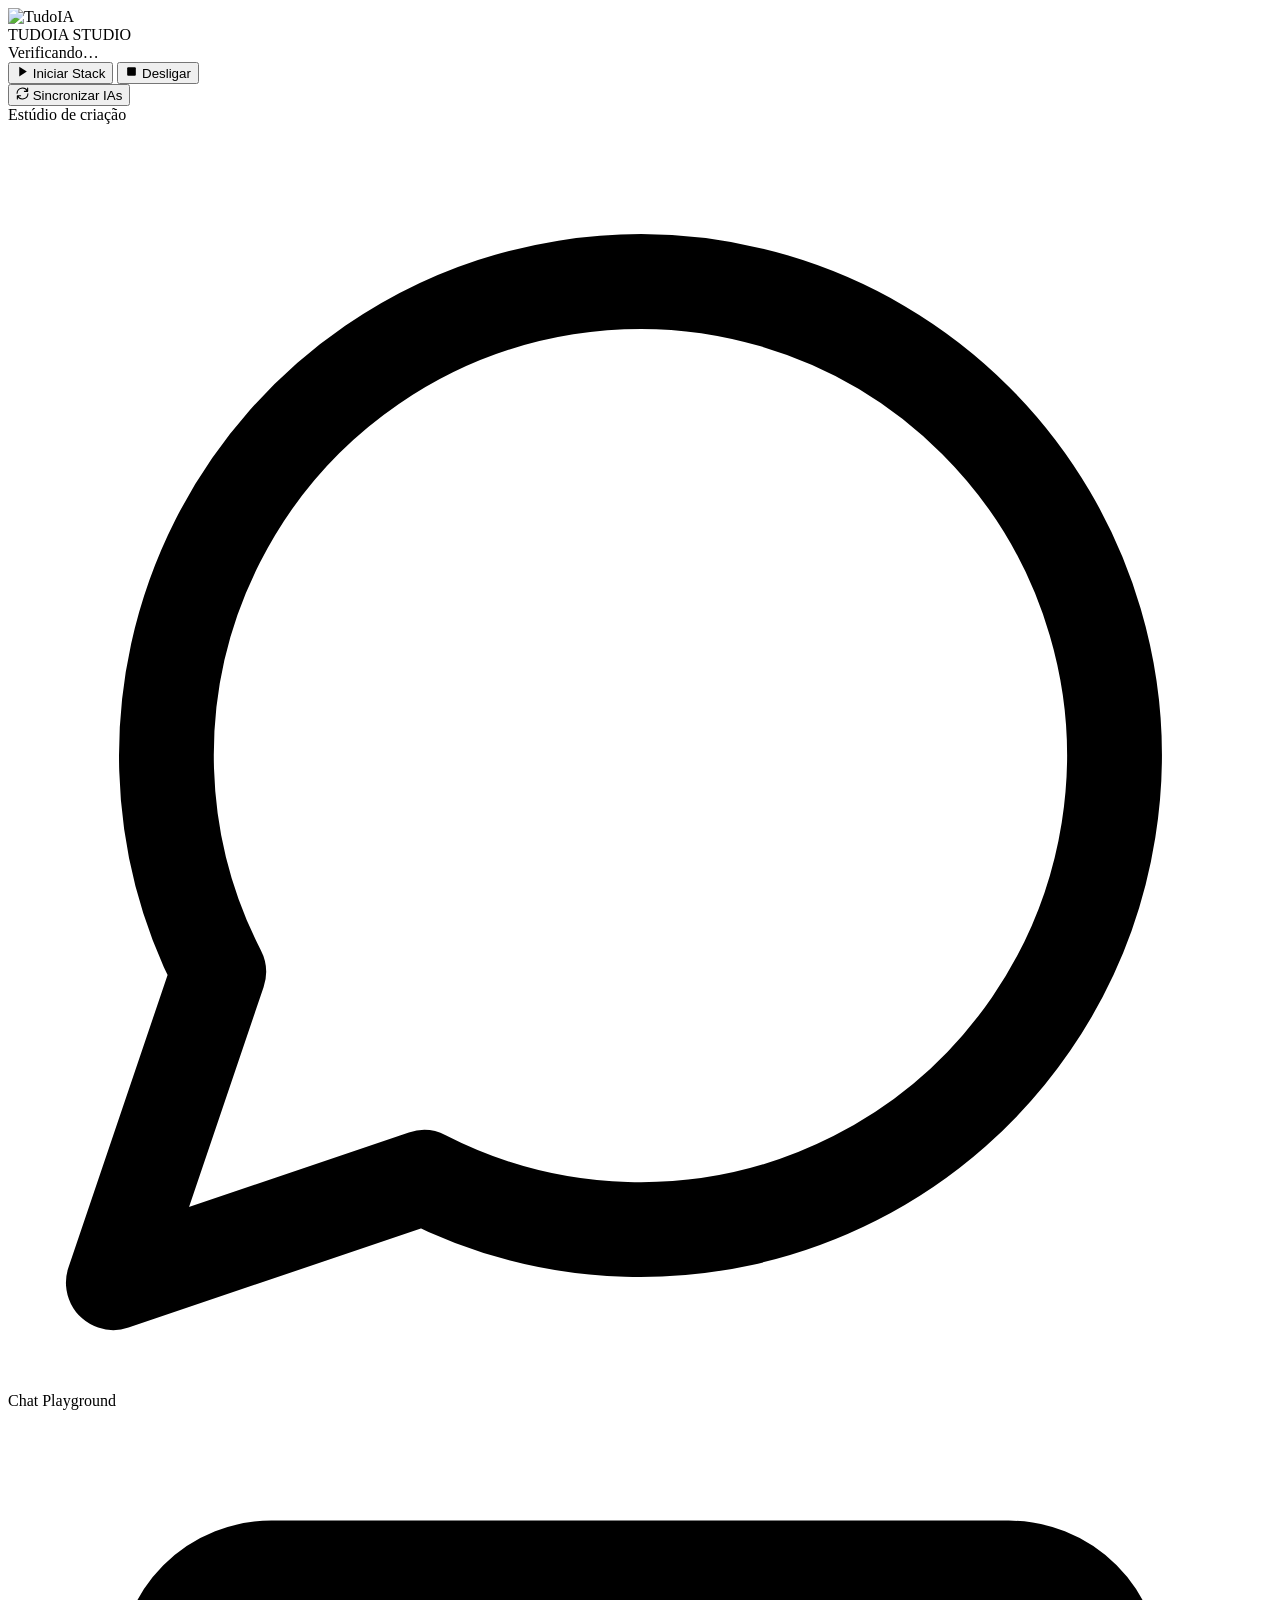
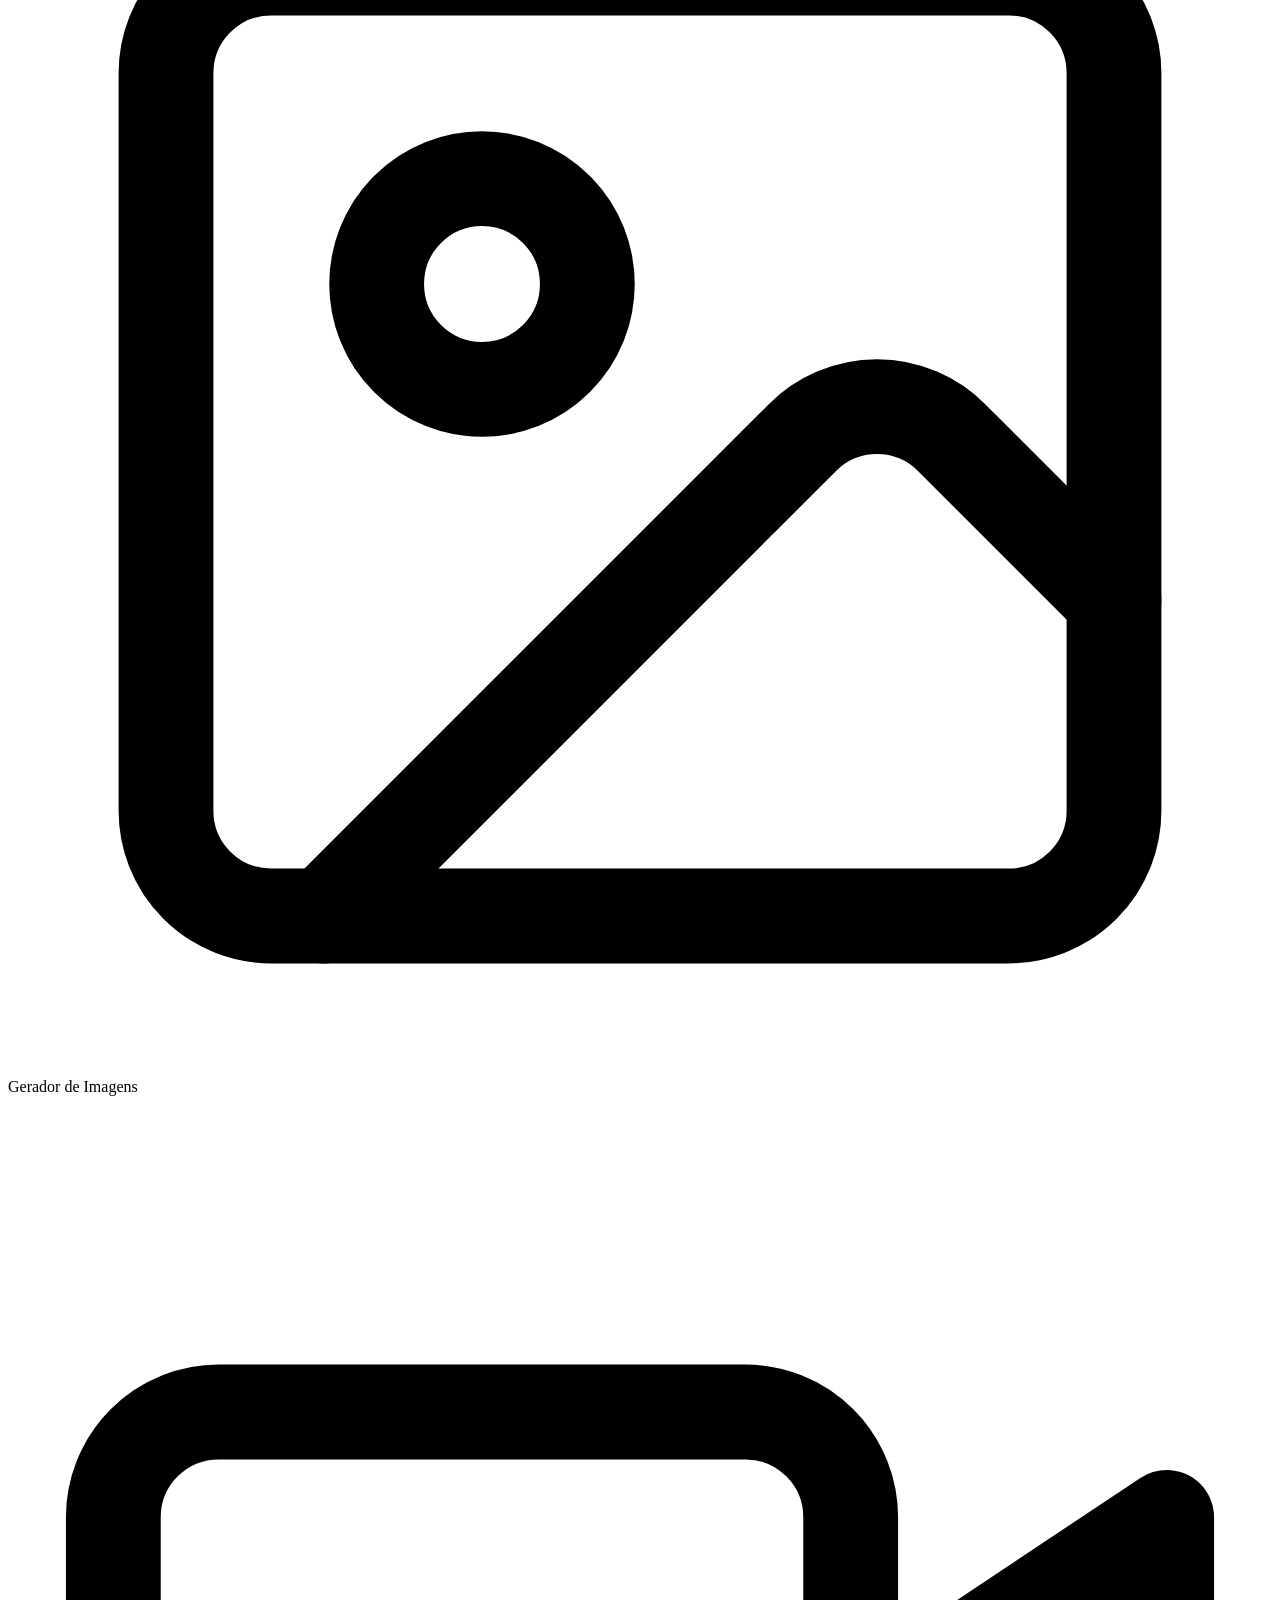
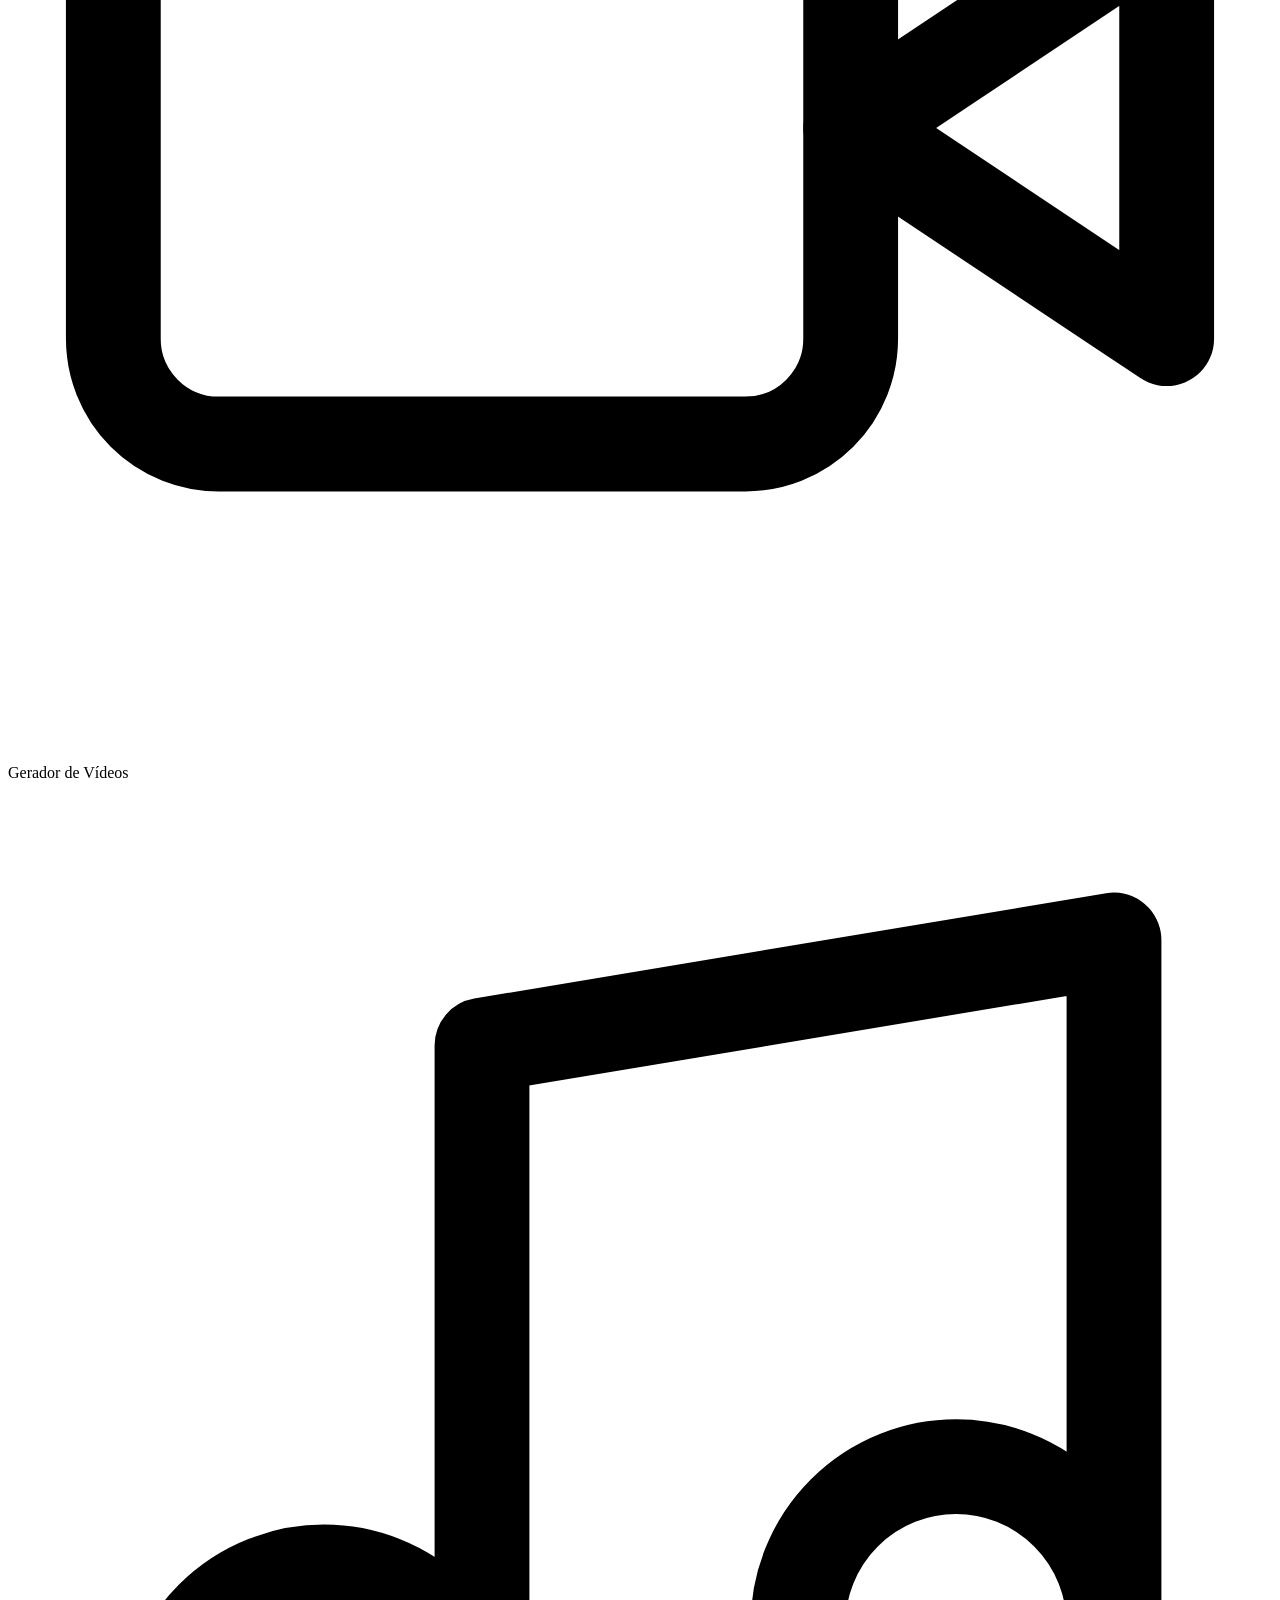
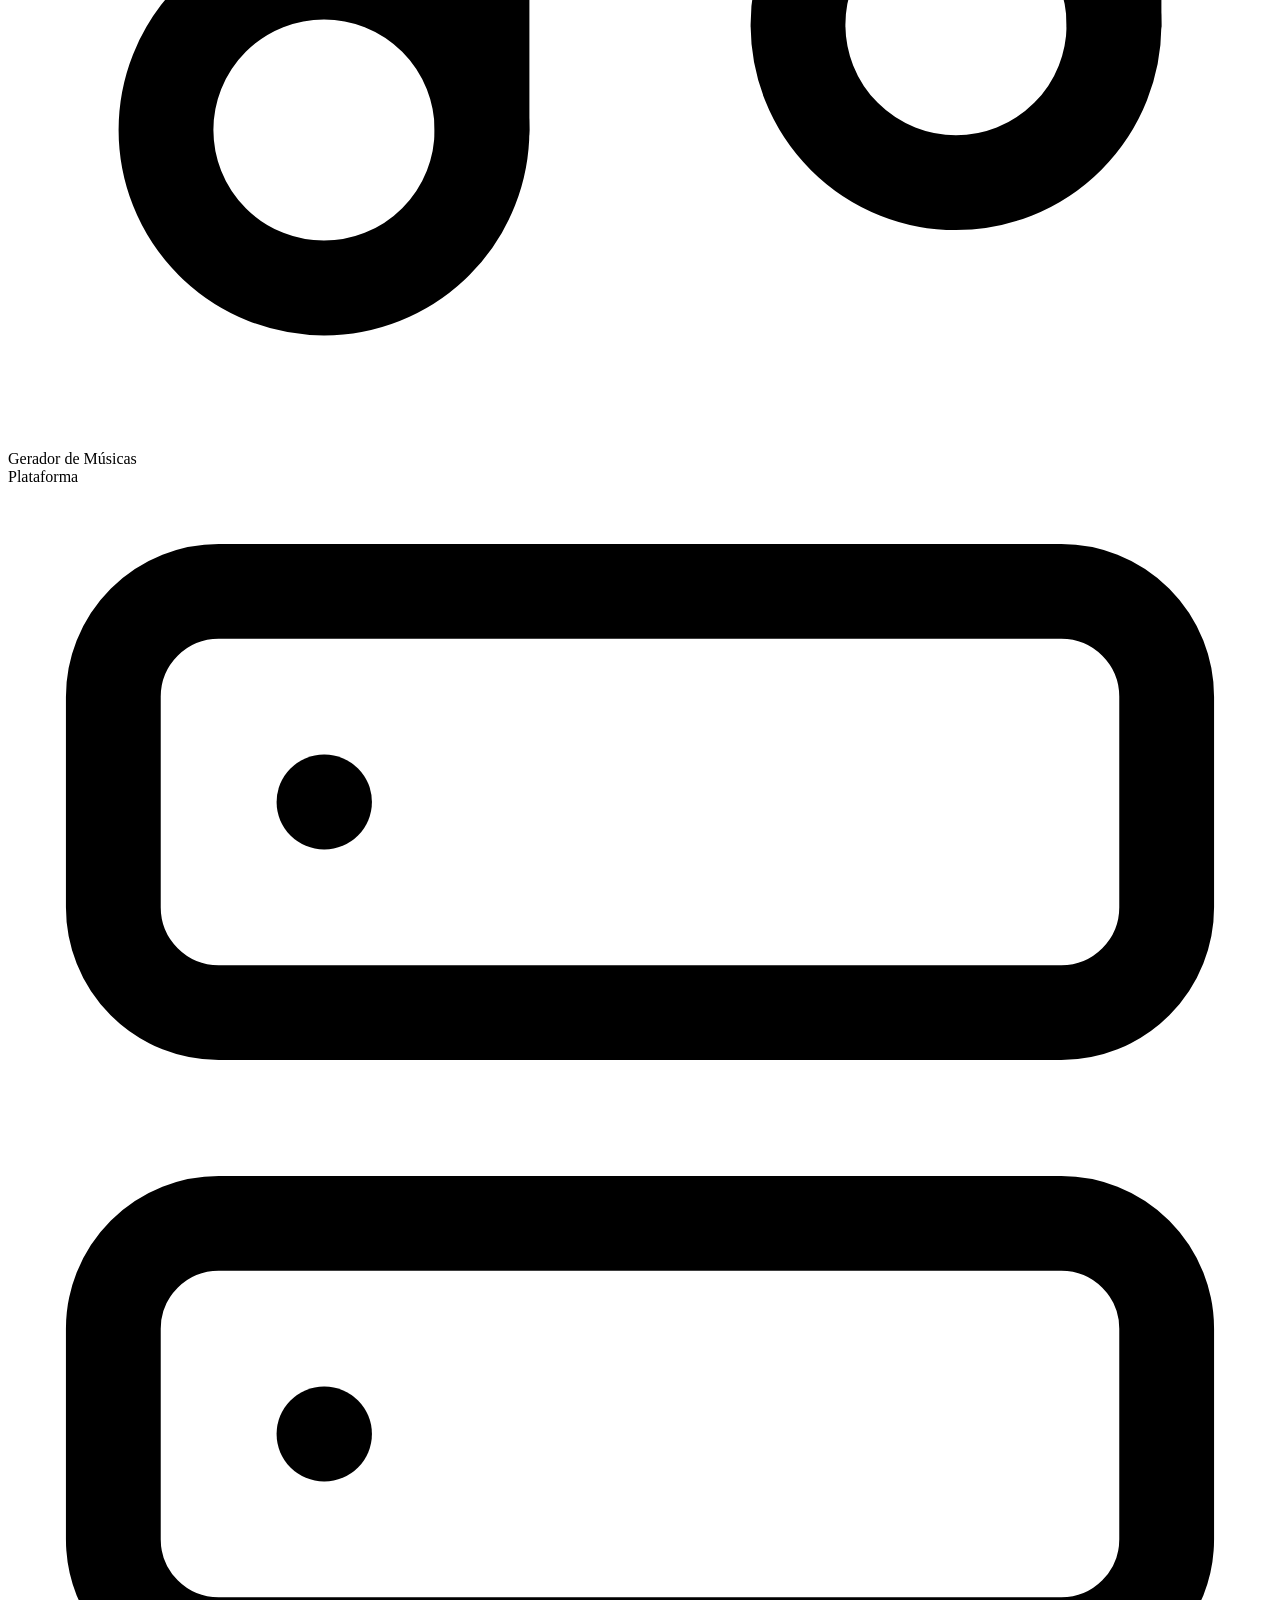
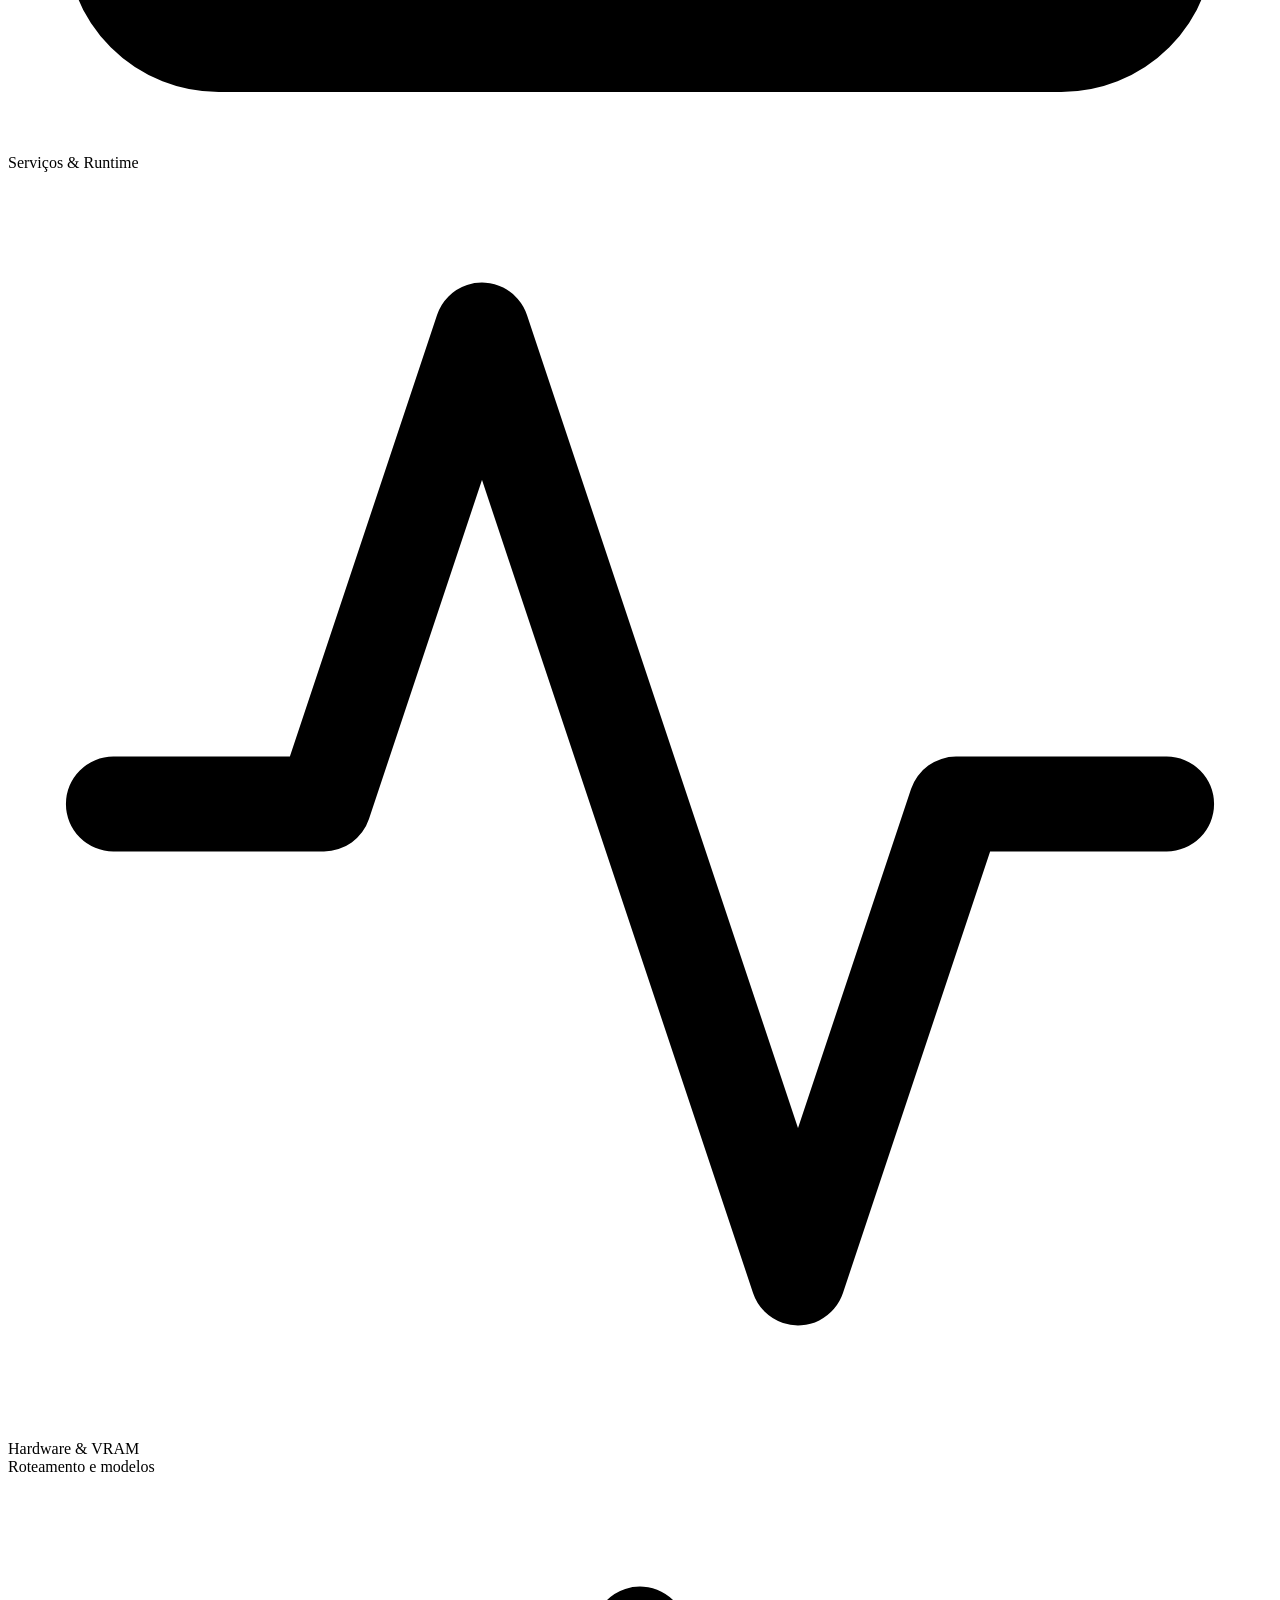
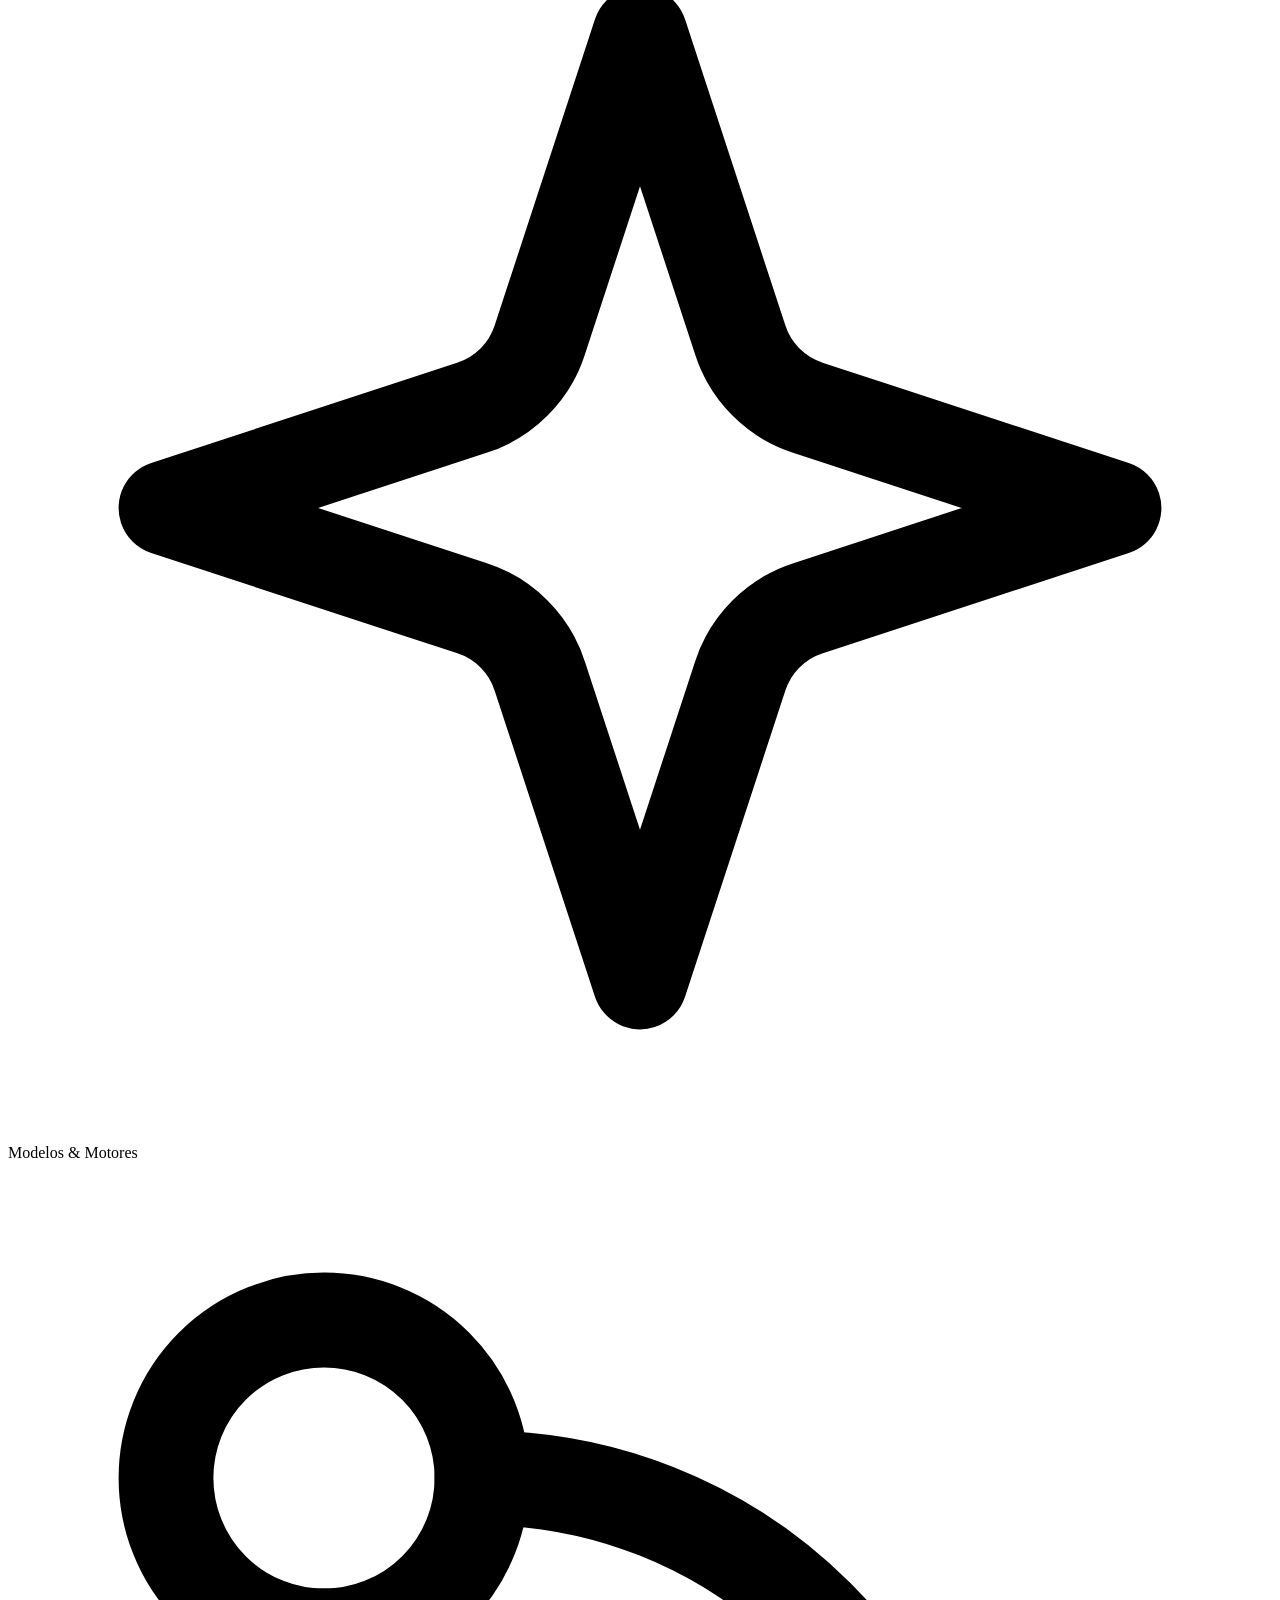
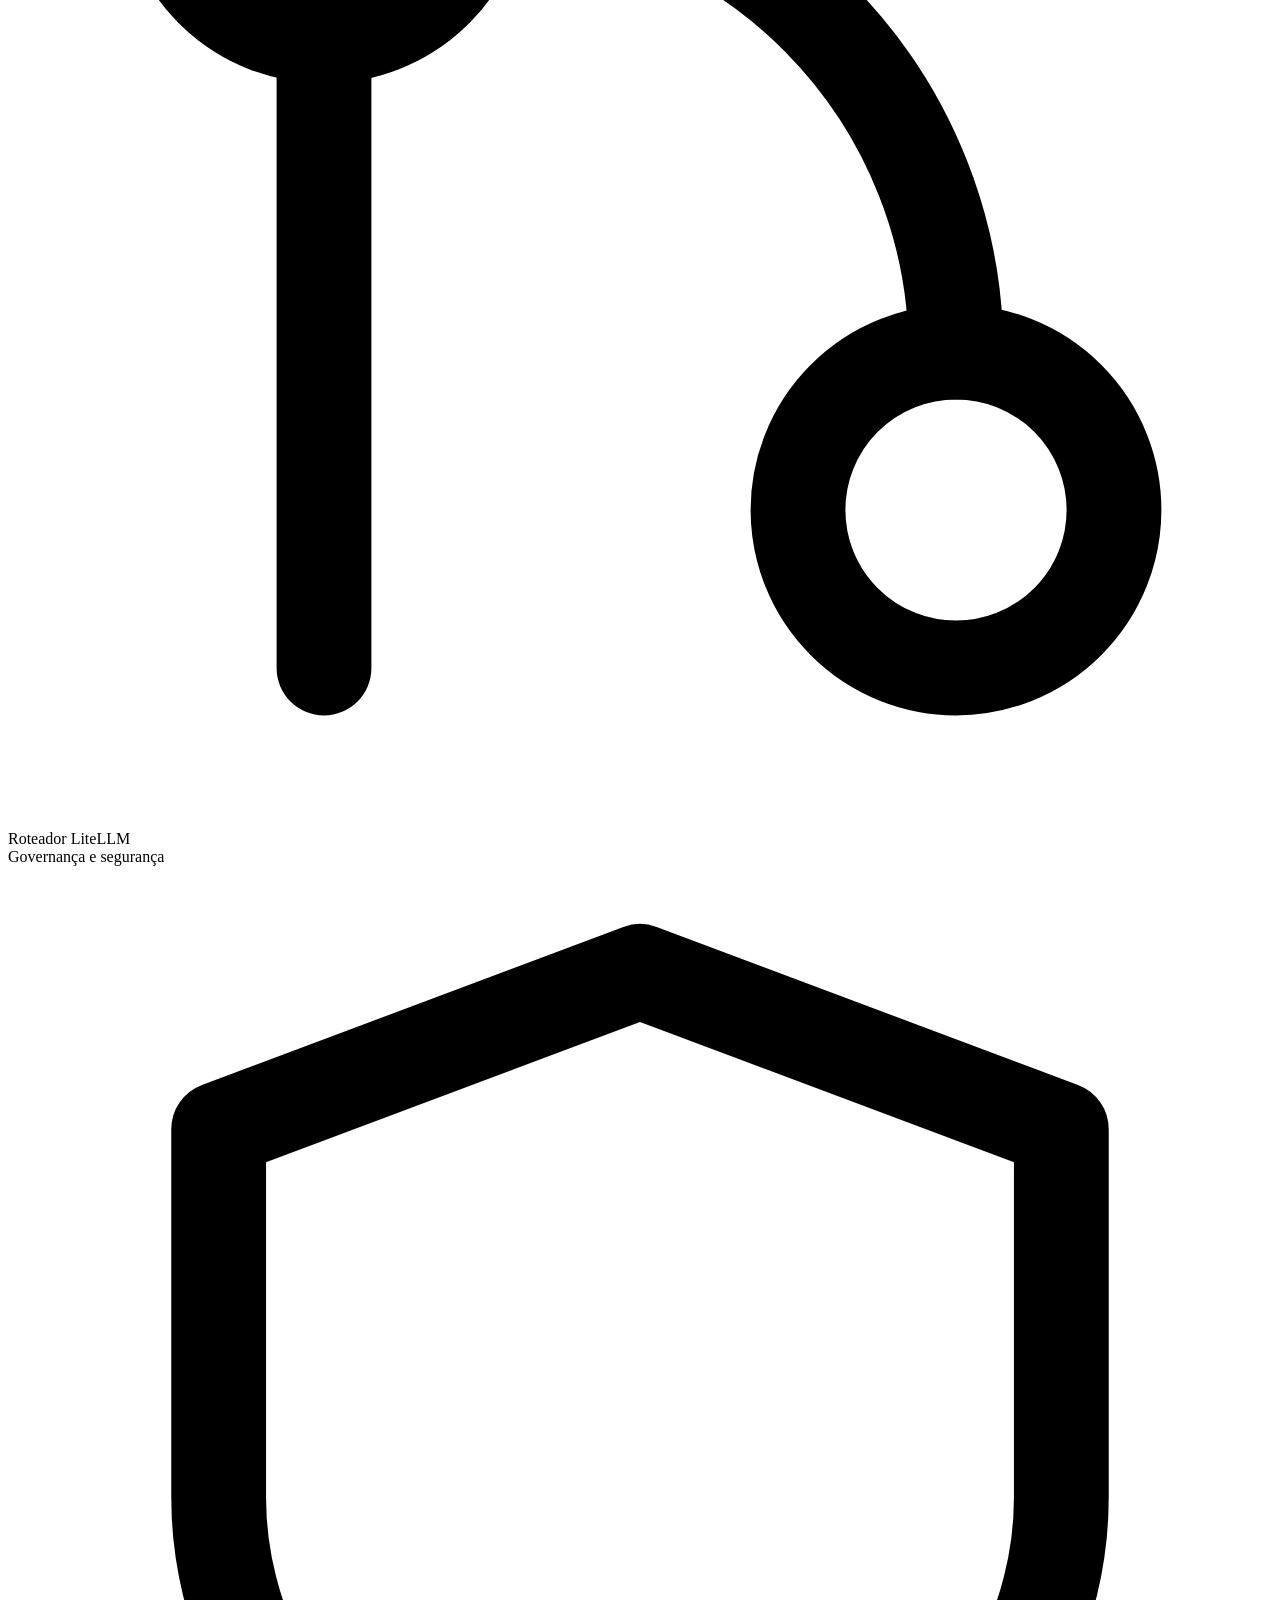
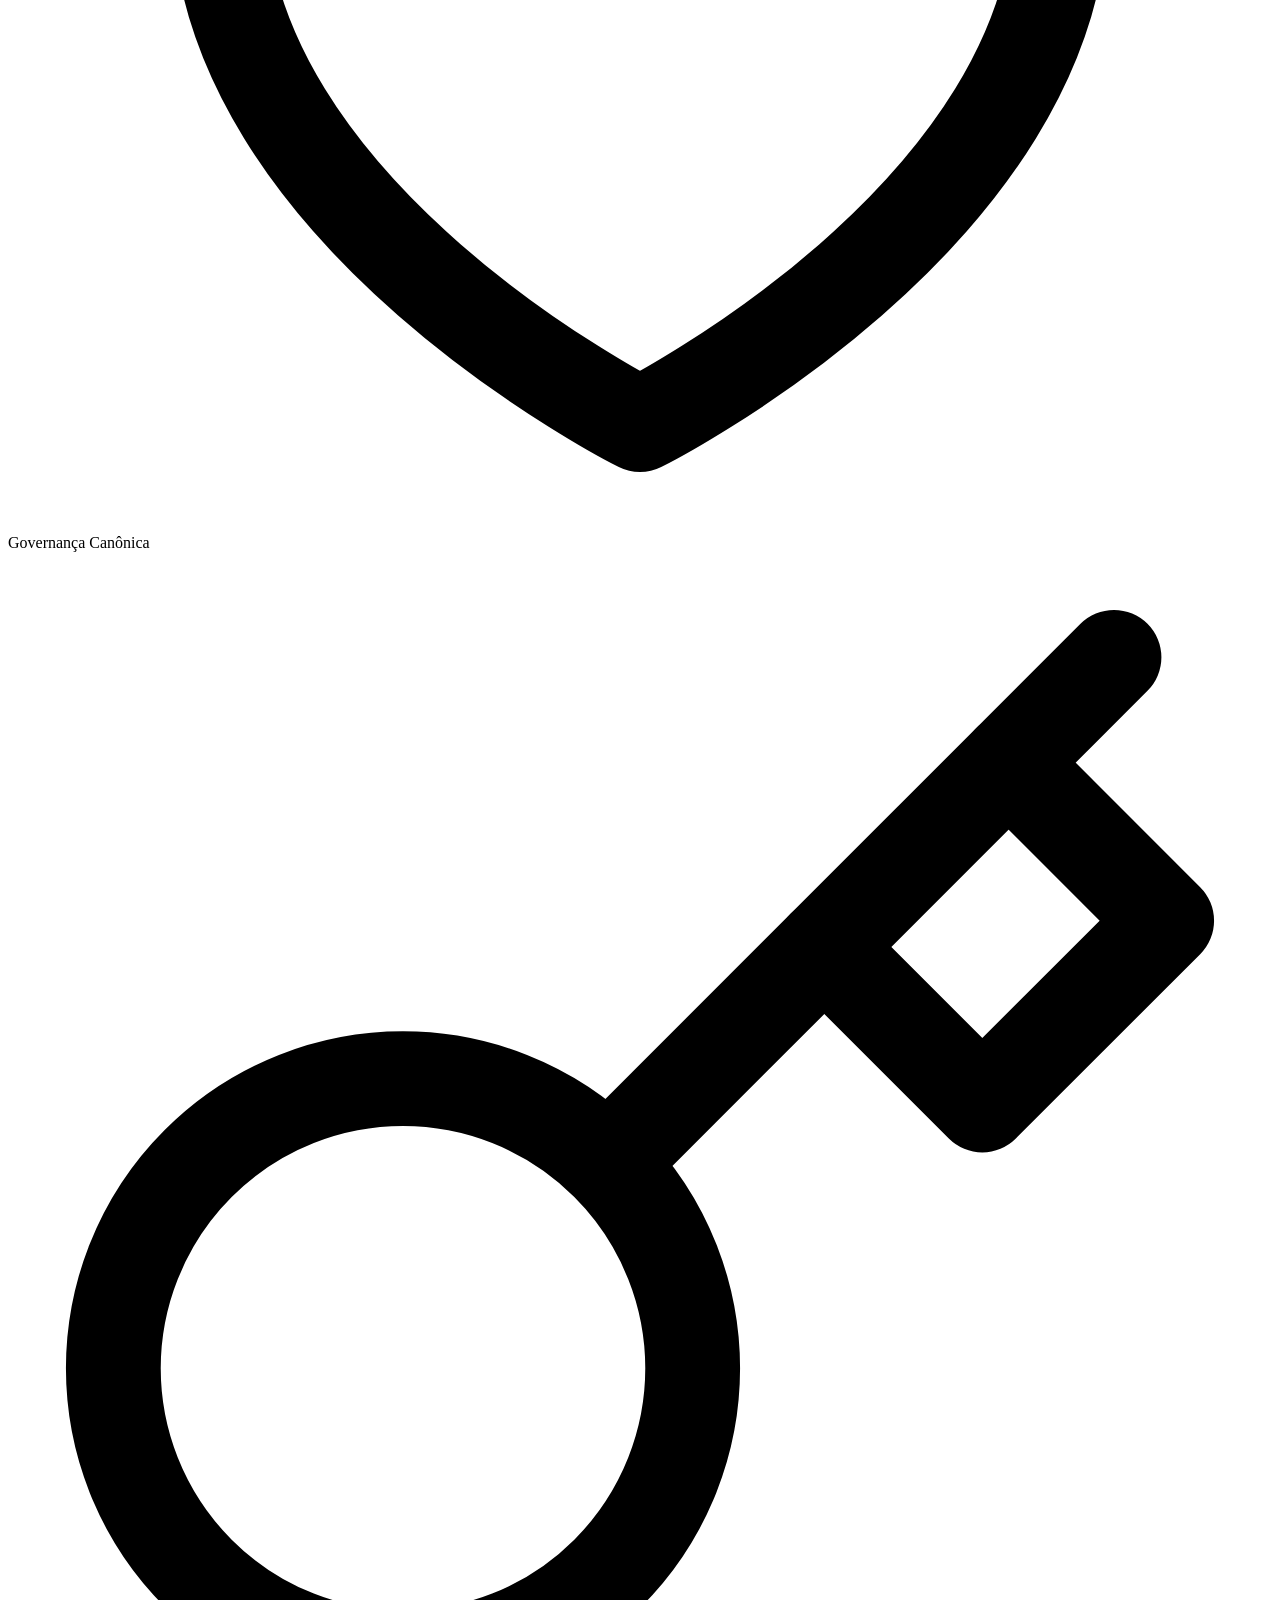
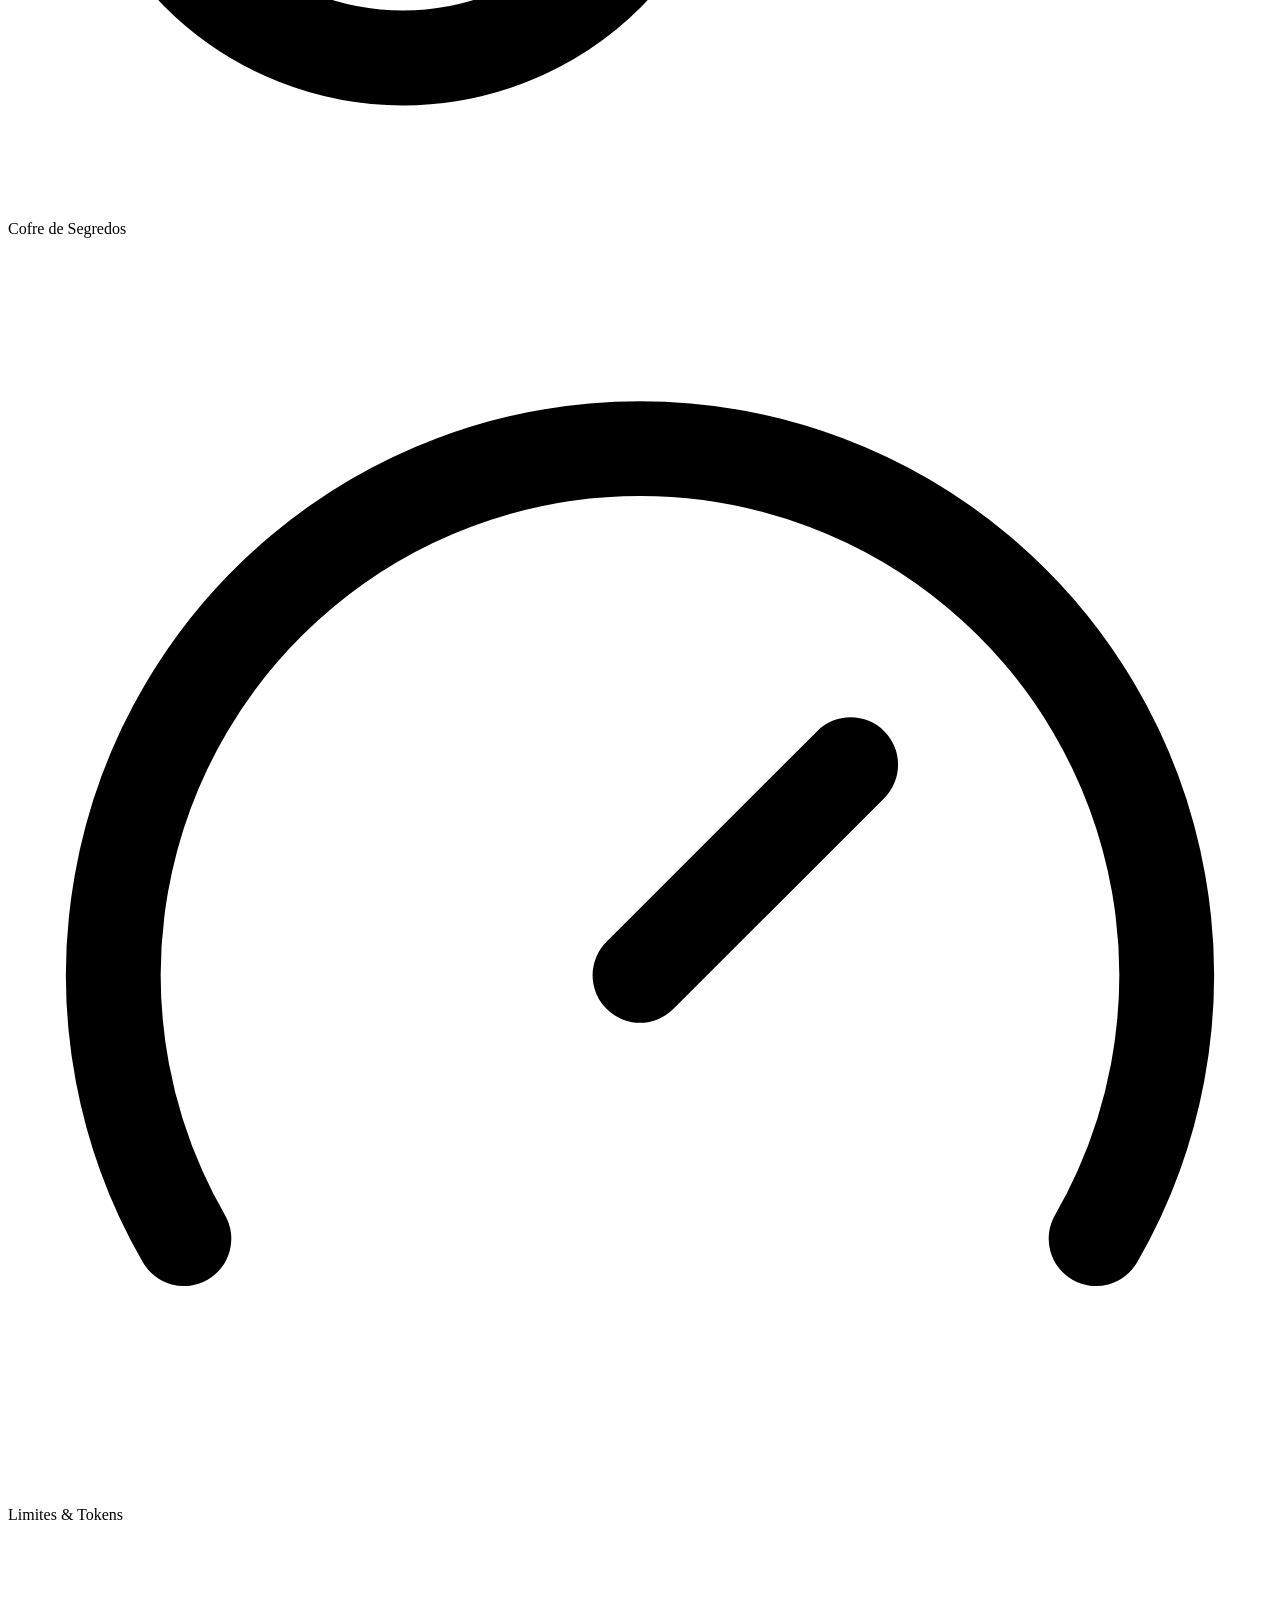
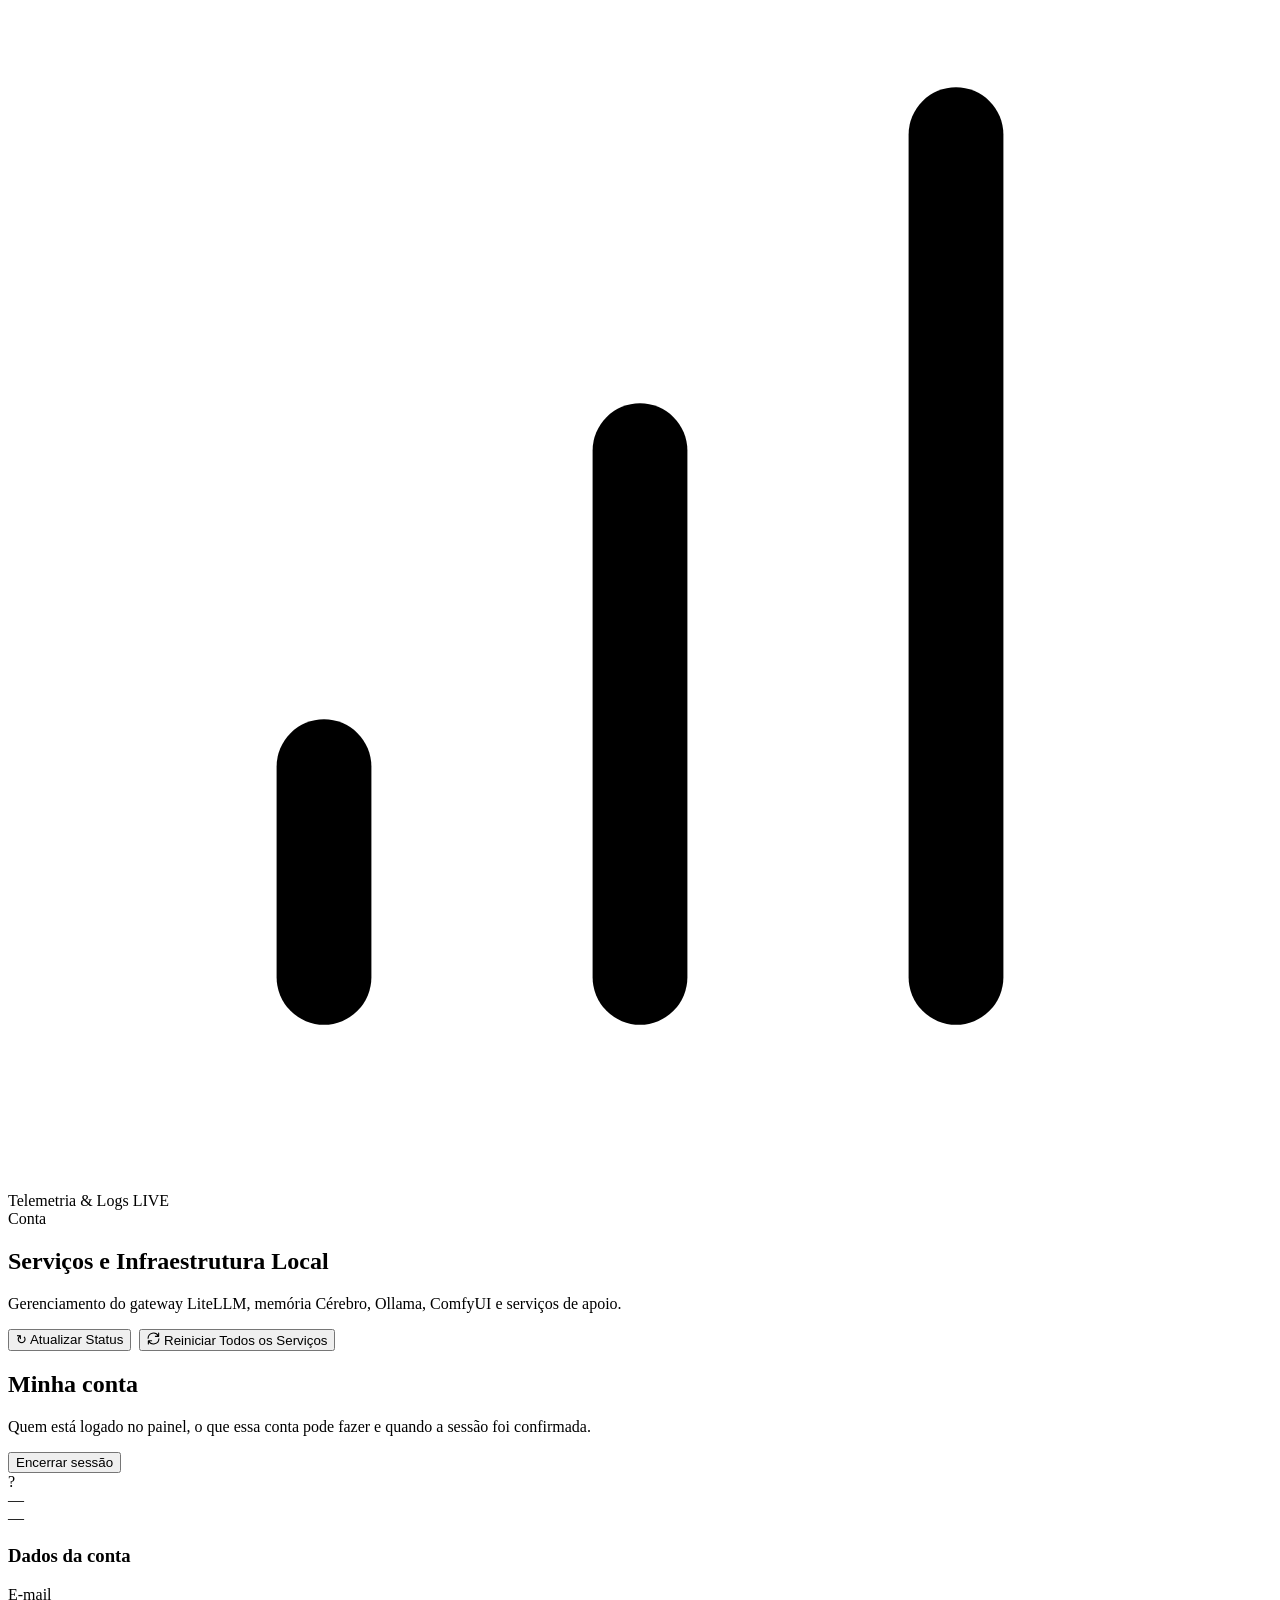
==== painel/tudoia_painel/static/index.html @ 144e63ad "TudoIA 2.0.0: stack local de IA para Windows, com instalador de um clique Painel de controle (FastAP" ====
<!doctype html>
<html lang="pt-BR">
<head>
  <meta charset="utf-8">
  <meta name="viewport" content="width=device-width, initial-scale=1">
  <title>TudoIA Studio · AI Gateway & Engine</title>
  <link rel="icon" type="image/svg+xml" href="/app/logo.svg">
  <link rel="icon" type="image/x-icon" href="/app/favicon.ico">
  <link rel="stylesheet" href="/app/fontes.css">
  <link rel="stylesheet" href="/app/painel.css">
</head>
<body>
  <header class="app-header">
    <div class="brand-group">
      <img src="/app/logo.svg" alt="TudoIA" class="brand-icon">
      <div class="brand-logo">
        <span class="brand-name">TUDOIA</span>
        <span class="brand-badge">STUDIO</span>
</div>
      <div class="header-status-pill">
        <span class="status-dot online" id="global-indicator"></span>
        <span id="global-status" class="status-label">Verificando…</span>
</div>
</div>
    <div class="header-actions">
      <button class="btn btn-primary-outline btn-sm" id="btn-iniciar-tudo" title="Inicia Ollama e sobe containers da stack">
        <svg width="13" height="13" viewBox="0 0 24 24" fill="currentColor"><polygon points="6 3 20 12 6 21 6 3"/></svg>
        <span>Iniciar Stack</span>
</button>
      <button class="btn btn-ghost-danger btn-sm" id="btn-desligar-tudo" title="Pausa a stack Docker e libera recursos">
        <svg width="13" height="13" viewBox="0 0 24 24" fill="currentColor"><rect width="16" height="16" x="4" y="4" rx="2"/></svg>
        <span>Desligar</span>
</button>
      <div class="header-divider"></div>
      <button class="btn btn-outline btn-sm" id="btn-sync-global" title="Propaga regras, skills e MCPs para todas as IAs">
        <svg width="13" height="13" viewBox="0 0 24 24" fill="none" stroke="currentColor" stroke-width="2" stroke-linecap="round" stroke-linejoin="round"><path d="M21.5 2v6h-6M2.5 22v-6h6M2 11.5a10 10 0 0 1 18.8-4.3M22 12.5a10 10 0 0 1-18.8 4.2"/></svg>
        <span>Sincronizar IAs</span>
</button>
</div>
</header>

  <div class="app-container">
    <nav class="app-sidebar">
      <div class="nav-section">
        <div class="nav-section-label">Estúdio de criação</div>
        <a class="nav-item" data-view="chat">
          <svg class="nav-svg" viewBox="0 0 24 24" fill="none" stroke="currentColor" stroke-width="1.8" stroke-linecap="round" stroke-linejoin="round"><path d="M7.9 20A9 9 0 1 0 4 16.1L2 22Z"/></svg>
          <span>Chat Playground</span>
</a>
        <a class="nav-item" data-view="imagens">
          <svg class="nav-svg" viewBox="0 0 24 24" fill="none" stroke="currentColor" stroke-width="1.8" stroke-linecap="round" stroke-linejoin="round"><rect width="18" height="18" x="3" y="3" rx="2" ry="2"/><circle cx="9" cy="9" r="2"/><path d="m21 15-3.086-3.086a2 2 0 0 0-2.828 0L6 21"/></svg>
          <span>Gerador de Imagens</span>
</a>
        <a class="nav-item" data-view="videos">
          <svg class="nav-svg" viewBox="0 0 24 24" fill="none" stroke="currentColor" stroke-width="1.8" stroke-linecap="round" stroke-linejoin="round"><path d="m22 8-6 4 6 4V8Z"/><rect width="14" height="12" x="2" y="6" rx="2" ry="2"/></svg>
          <span>Gerador de Vídeos</span>
</a>
        <a class="nav-item" data-view="musicas">
          <svg class="nav-svg" viewBox="0 0 24 24" fill="none" stroke="currentColor" stroke-width="1.8" stroke-linecap="round" stroke-linejoin="round"><path d="M9 18V5l12-2v13"/><circle cx="6" cy="18" r="3"/><circle cx="18" cy="16" r="3"/></svg>
          <span>Gerador de Músicas</span>
</a>
</div>

      <div class="nav-section">
        <div class="nav-section-label">Plataforma</div>
        <a class="nav-item active" data-view="servicos">
          <svg class="nav-svg" viewBox="0 0 24 24" fill="none" stroke="currentColor" stroke-width="1.8" stroke-linecap="round" stroke-linejoin="round"><rect width="20" height="8" x="2" y="2" rx="2" ry="2"/><rect width="20" height="8" x="2" y="14" rx="2" ry="2"/><line x1="6" x2="6.01" y1="6" y2="6"/><line x1="6" x2="6.01" y1="18" y2="18"/></svg>
          <span>Serviços & Runtime</span>
</a>
        <a class="nav-item" data-view="hardware">
          <svg class="nav-svg" viewBox="0 0 24 24" fill="none" stroke="currentColor" stroke-width="1.8" stroke-linecap="round" stroke-linejoin="round"><path d="M22 12h-4l-3 9L9 3l-3 9H2"/></svg>
          <span>Hardware & VRAM</span>
</a>
</div>

      <div class="nav-section">
        <div class="nav-section-label">Roteamento e modelos</div>
        <a class="nav-item" data-view="modelos">
          <svg class="nav-svg" viewBox="0 0 24 24" fill="none" stroke="currentColor" stroke-width="1.8" stroke-linecap="round" stroke-linejoin="round"><path d="m12 3-1.9 5.8a2 2 0 0 1-1.3 1.3L3 12l5.8 1.9a2 2 0 0 1 1.3 1.3L12 21l1.9-5.8a2 2 0 0 1 1.3-1.3L21 12l-5.8-1.9a2 2 0 0 1-1.3-1.3Z"/></svg>
          <span>Modelos & Motores</span>
</a>
        <a class="nav-item" data-view="roteador">
          <svg class="nav-svg" viewBox="0 0 24 24" fill="none" stroke="currentColor" stroke-width="1.8" stroke-linecap="round" stroke-linejoin="round"><circle cx="18" cy="18" r="3"/><circle cx="6" cy="6" r="3"/><path d="M6 9v12"/><path d="M18 15a9 9 0 0 0-9-9"/></svg>
          <span>Roteador LiteLLM</span>
</a>
</div>

      <div class="nav-section">
        <div class="nav-section-label">Governança e segurança</div>
        <a class="nav-item" data-view="governanca">
          <svg class="nav-svg" viewBox="0 0 24 24" fill="none" stroke="currentColor" stroke-width="1.8" stroke-linecap="round" stroke-linejoin="round"><path d="M12 22s8-4 8-10V5l-8-3-8 3v7c0 6 8 10 8 10z"/></svg>
          <span>Governança Canônica</span>
</a>
        <a class="nav-item" data-view="segredos">
          <svg class="nav-svg" viewBox="0 0 24 24" fill="none" stroke="currentColor" stroke-width="1.8" stroke-linecap="round" stroke-linejoin="round"><circle cx="7.5" cy="15.5" r="5.5"/><path d="m21 2-9.6 9.6"/><path d="m15.5 7.5 3 3L22 7l-3-3"/></svg>
          <span>Cofre de Segredos</span>
</a>
        <a class="nav-item" data-view="limites">
          <svg class="nav-svg" viewBox="0 0 24 24" fill="none" stroke="currentColor" stroke-width="1.8" stroke-linecap="round" stroke-linejoin="round"><path d="m12 14 4-4"/><path d="M3.34 19a10 10 0 1 1 17.32 0"/></svg>
          <span>Limites & Tokens</span>
</a>
        <a class="nav-item" data-view="telemetria">
          <svg class="nav-svg" viewBox="0 0 24 24" fill="none" stroke="currentColor" stroke-width="1.8" stroke-linecap="round" stroke-linejoin="round"><line x1="12" x2="12" y1="20" y2="10"/><line x1="18" x2="18" y1="20" y2="4"/><line x1="6" x2="6" y1="20" y2="16"/></svg>
          <span>Telemetria & Logs</span>
          <span class="badge badge-pulse-mini">LIVE</span>
</a>
</div>
      <div class="nav-section">
        <div class="nav-section-label">Conta</div>
        <a class="nav-item" data-view="usuario" href="#usuario" id="nav-usuario" style="display:none">
          <span class="nav-avatar" id="nav-usuario-iniciais">?</span>
          <span id="nav-usuario-nome">Usuário</span>
</a>
</div>
</nav>

    <main class="app-content">
      <!-- 1. SERVIÇOS -->
      <section class="page-view active" id="view-servicos">
        <div class="page-header">
          <div class="page-title">
            <h2>Serviços e Infraestrutura Local</h2>
            <p>Gerenciamento do gateway LiteLLM, memória Cérebro, Ollama, ComfyUI e serviços de apoio.</p>
</div>
          <div style="display: flex; gap: 8px;">
            <button class="btn btn-outline btn-sm" id="btn-recarregar-servicos">↻ Atualizar Status</button>
            <button class="btn btn-primary-outline btn-sm" id="btn-reiniciar-todos-servicos" title="Reinicia todos os serviços Docker e processos locais (Ollama, ComfyUI)">
              <svg width="13" height="13" viewBox="0 0 24 24" fill="none" stroke="currentColor" stroke-width="2" stroke-linecap="round" stroke-linejoin="round"><path d="M21.5 2v6h-6M2.5 22v-6h6M2 11.5a10 10 0 0 1 18.8-4.3M22 12.5a10 10 0 0 1-18.8 4.2"/></svg>
              <span>Reiniciar Todos os Serviços</span>
</button>
</div>
</div>
        <div class="grid-cards" id="grid-servicos"></div>
</section>

      <!-- 1.1 HARDWARE & SERVIDOR -->
      <section class="page-view" id="view-usuario">
        <div class="page-header">
          <div class="page-title">
            <h2>Minha conta</h2>
            <p>Quem está logado no painel, o que essa conta pode fazer e quando a sessão foi confirmada.</p>
</div>
          <div style="display:flex; gap:8px; align-items:center;">
            <button class="btn btn-outline btn-sm" id="btn-sair-usuario">Encerrar sessão</button>
</div>
</div>

        <div class="usuario-cabecalho">
          <span class="usuario-avatar" id="usu-iniciais">?</span>
          <div>
            <div class="usuario-nome" id="usu-nome">—</div>
            <div class="usuario-login" id="usu-login">—</div>
</div>
</div>

        <div class="usuario-grid">
          <div class="card">
            <div class="card-header"><div class="card-title-group"><h3 class="card-title">Dados da conta</h3></div></div>
            <dl class="usuario-lista">
              <dt>E-mail</dt><dd id="usu-email">—</dd>
              <dt>Usuário</dt><dd id="usu-login-2">—</dd>
              <dt>Identificador (sub)</dt><dd id="usu-sub" class="usuario-codigo">—</dd>
</dl>
            <p class="card-desc" style="margin-top:12px;">
              Senha, e-mail e autenticação em dois fatores são feitos na própria conta do Keycloak.
              <a href="#" id="usu-conta-link" target="_blank" rel="noopener">Gerenciar minha conta ↗</a>
</p>
</div>

          <div class="card">
            <div class="card-header"><div class="card-title-group"><h3 class="card-title">Acesso</h3></div></div>
            <div class="usuario-papeis" id="usu-papeis"></div>
            <p class="card-desc" id="usu-permissoes" style="margin-top:12px;">—</p>
</div>

          <div class="card">
            <div class="card-header"><div class="card-title-group"><h3 class="card-title">Sessão</h3></div></div>
            <dl class="usuario-lista">
              <dt>Entrou em</dt><dd id="usu-entrou">—</dd>
              <dt>Expira em</dt><dd id="usu-expira">—</dd>
              <dt>Confirmada no Keycloak</dt><dd id="usu-verificado">—</dd>
</dl>
            <p class="card-desc" style="margin-top:12px;">
              A conta é reconfirmada no Keycloak a cada 30 segundos. Se ela for desativada, o acesso cai no próximo ciclo.
</p>
</div>
</div>
</section>

      <section class="page-view" id="view-hardware">
        <div class="page-header">
          <div class="page-title">
            <h2>Monitoramento do Servidor & Recursos</h2>
            <p>Telemetria de baixo nível: carga de CPU, memória RAM, VRAM e temperatura da GPU em tempo real.</p>
</div>
          <div style="display:flex; gap:8px; align-items:center;">
            <button class="btn btn-outline btn-sm" id="btn-limpar-vram" title="Descarrega todos os modelos da VRAM no Ollama para liberar memória">Limpar VRAM</button>
            <button class="btn btn-outline btn-sm" id="btn-toggle-stream-hardware">Pausar Monitor (2s)</button>
            <button class="btn btn-outline btn-sm" id="btn-recarregar-hardware">Atualizar</button>
</div>
</div>

        <div class="hardware-grid">
          <!-- CPU -->
          <div class="hardware-card">
            <div class="hardware-card-header">
              <span class="hardware-card-title">Processador (CPU)</span>
              <span class="badge badge-free" id="hw-cpu-cores">8 cores / 16 threads</span>
</div>
            <div class="telemetria-stat-value" id="hw-cpu-val">- %</div>
            <div class="progress-container">
              <div class="progress-header">
                <span>Carga Global</span>
                <span id="hw-cpu-pct-txt">0%</span>
</div>
              <div class="progress-bar-bg">
                <div class="progress-bar-fill fill-low" id="hw-cpu-bar" style="width: 0%;"></div>
</div>
</div>
            <div style="font-size:12px; color:var(--text-dim);" id="hw-cpu-freq">Frequência: - MHz</div>
</div>

          <!-- RAM -->
          <div class="hardware-card">
            <div class="hardware-card-header">
              <span class="hardware-card-title">Memória do Sistema (RAM)</span>
              <span class="badge badge-role" id="hw-ram-total">- GB Total</span>
</div>
            <div class="telemetria-stat-value" id="hw-ram-val">- GB</div>
            <div class="progress-container">
              <div class="progress-header">
                <span id="hw-ram-sub">Alocada: - GB / Disponível: - GB</span>
                <span id="hw-ram-pct-txt">0%</span>
</div>
              <div class="progress-bar-bg">
                <div class="progress-bar-fill fill-medium" id="hw-ram-bar" style="width: 0%;"></div>
</div>
</div>
            <div style="font-size:12px; color:var(--text-dim);">Memória RAM física do Host</div>
</div>

          <!-- GPU -->
          <div class="hardware-card">
            <div class="hardware-card-header">
              <span class="hardware-card-title">GPU Aceleradora (CUDA)</span>
              <span class="badge badge-paid" id="hw-gpu-temp">- °C</span>
</div>
            <div class="telemetria-stat-value" id="hw-gpu-val">- %</div>
            <div class="progress-container">
              <div class="progress-header">
                <span>Carga dos Núcleos CUDA</span>
                <span id="hw-gpu-pct-txt">0%</span>
</div>
              <div class="progress-bar-bg">
                <div class="progress-bar-fill fill-low" id="hw-gpu-bar" style="width: 0%;"></div>
</div>
</div>
            <div style="font-size:12px; color:var(--text-dim);" id="hw-gpu-nome">GPU NVIDIA</div>
</div>

          <!-- VRAM -->
          <div class="hardware-card">
            <div class="hardware-card-header">
              <span class="hardware-card-title">Memória de Vídeo (VRAM)</span>
              <span class="badge badge-free" id="hw-vram-total">8.0 GB</span>
</div>
            <div class="telemetria-stat-value" id="hw-vram-val">- GB</div>
            <div class="progress-container">
              <div class="progress-header">
                <span id="hw-vram-sub">Alocada: - GB / Livre: - GB</span>
                <span id="hw-vram-pct-txt">0%</span>
</div>
              <div class="progress-bar-bg">
                <div class="progress-bar-fill fill-medium" id="hw-vram-bar" style="width: 0%;"></div>
</div>
</div>
            <div style="font-size:12px; color:var(--text-dim);">Alocada dinamicamente para Ollama e ComfyUI (GPU)</div>
</div>
</div>

        <h3 style="font-size:15px; margin-bottom:12px;">Armazenamento e Volumes de Dados</h3>
        <div class="hardware-grid" id="grid-hardware-discos"></div>
</section>

      <!-- 2. MODELOS -->
      <section class="page-view" id="view-modelos">
        <div class="page-header">
          <div class="page-title">
            <h2>Catálogo de Modelos do Ecossistema</h2>
            <p>Modelos locais acelerados em GPU e catálogo de modelos de nuvem roteados pelo LiteLLM.</p>
</div>
          <div style="display:flex; gap:10px; align-items:center;">
            <span id="progresso-teste-modelos" style="font-size:12px; color:var(--text-muted); font-family:var(--font-mono);"></span>
            <button class="btn btn-outline btn-sm" id="btn-modal-baixar-modelo-local">+ Baixar Modelo Ollama</button>
            <button class="btn btn-outline btn-sm" id="btn-modal-novo-provedor">+ Novo Provedor</button>
            <button class="btn btn-outline btn-sm" id="btn-escolher-novos" title="Lista os modelos novos de todos os provedores e você escolhe quais incluir">Escolher Novos</button>
            <button class="btn btn-outline btn-sm" id="btn-sincronizar-novos" title="Adiciona modelos novos (inativos) e remove os descontinuados de todos os provedores">Sincronizar Novos</button>
            <button class="btn btn-primary btn-sm" id="btn-testar-todos-modelos">Testar Todos</button>
            <button class="btn btn-outline btn-sm" id="btn-limpar-historico-testes" title="Limpar resultados salvos de testes">Limpar Histórico</button>
</div>
</div>
        <div class="subtabs">
          <button class="subtab-btn active" data-filter-modelo="todos">Todos</button>
          <button class="subtab-btn" data-filter-modelo="local">Locais (Ollama)</button>
          <button class="subtab-btn" data-filter-modelo="free">Nuvem Free</button>
          <button class="subtab-btn" data-filter-modelo="paid">Nuvem Pagos</button>
          <button class="subtab-btn" data-filter-modelo="midia">Vídeo & Imagem</button>
</div>
        <div class="subtabs" id="subfiltro-provedores" style="display:none;"></div>
        <div class="grid-cards" id="grid-modelos"></div>
</section>

      <!-- 3. ROTEADOR -->
      <section class="page-view" id="view-roteador">
        <div class="page-header">
          <div class="page-title">
            <h2>Roteador Inteligente tudoia-auto</h2>
            <p>Roteamento semântico kNN com quarentena e failover automático para Ollama local.</p>
</div>
          <div style="display:flex; gap:8px;">
            <button class="btn btn-outline btn-sm" id="btn-modal-novo-grupo">+ Novo Grupo</button>
            <button class="btn btn-outline btn-sm" id="btn-auto-bind-roteador" title="Vincula modelos ativos automaticamente aos grupos correspondentes aos seus papéis declarados">Auto-Vincular por Papel</button>
            <button class="btn btn-primary btn-sm" id="btn-salvar-ordem-roteador">Salvar Grupos</button>
            <button class="btn btn-outline btn-sm" id="btn-gerar-roteador">Regenerar config.yaml</button>
</div>
</div>
        <div class="roteador-grid-container">
          <div class="card" style="box-shadow:var(--shadow-sm);">
            <div class="card-header" style="border-bottom:1px solid var(--border-color); padding-bottom:12px;">
              <div>
                <h3 class="card-title">Grupos e Ordem de Tentativa</h3>
                <p style="font-size:12px; color:var(--text-dim); margin-top:3px;">
                  Configure a prioridade de fallback e membros ativos em cada rota do gateway LiteLLM.
</p>
</div>
</div>
            <div id="container-roteador-grupos" style="display:flex; flex-direction:column; gap:16px; margin-top:6px;"></div>
</div>
          <div class="card-teste-roteador-sticky">
            <div class="card-header" style="border-bottom:1px solid var(--border-color); padding-bottom:12px;">
              <div>
                <h3 class="card-title">Testar Roteamento em Tempo Real</h3>
                <p style="font-size:12px; color:var(--text-dim); margin-top:2px;">Dispara completions reais para testar a decisão kNN e quarentena.</p>
</div>
              <span class="badge badge-role" style="font-family:var(--font-mono); font-size:11px;">:4000</span>
</div>
            <div class="form-group">
              <label for="select-teste-roteador-grupo">Grupo / Rota de Teste</label>
              <select id="select-teste-roteador-grupo" style="font-family:var(--font-mono); font-size:12px;">
                <option value="tudoia-auto">tudoia-auto (Automático / kNN semântico + regras)</option>
</select>
</div>
            <div class="form-group">
              <label for="input-teste-roteador">Prompt de Teste</label>
              <textarea id="input-teste-roteador" rows="4" placeholder="Ex: Refatore esta função para C# 12 ou Olá, tudo bem?" style="resize:vertical;"></textarea>
</div>
            <button class="btn btn-primary" id="btn-executar-teste-roteador" style="width:100%; padding:10px 14px;">
              Enviar para tudoia-auto (:4000)
</button>
            <div id="resultado-teste-roteador"></div>
</div>
</div>
</section>

      <!-- 4. GOVERNANÇA -->
      <section class="page-view" id="view-governanca">
        <div class="page-header">
          <div class="page-title">
            <h2>Governança Canônica Multi-Agente</h2>
            <p>Fonte única de Regras, Skills procedurais e Servidores MCP propagados para Antigravity, Claude Code (múltiplas instâncias), Cursor e Codex.</p>
</div>
          <div style="display:flex; gap:8px; align-items:center;">
            <span id="badge-drift" class="badge"></span>
            <button class="btn btn-primary btn-sm" id="btn-sync-governanca" title="Compila e distribui regras, skills e MCPs para todas as instâncias ativas">Sincronizar Clientes Agora</button>
</div>
</div>

        <div class="subtabs" id="subtabs-governanca">
          <button class="subtab-btn active" data-subtab-gov="componentes">Componentes (Regras, Skills & MCP)</button>
          <button class="subtab-btn" data-subtab-gov="instancias">Instâncias de Clientes & Perfis</button>
</div>

        <!-- SUB-ABA 1: COMPONENTES -->
        <div id="gov-subview-componentes">
          <div class="info-callout" style="margin-bottom:16px;">
            <div class="info-callout-title">
              <span>Sincronização Canônica Multi-Agente</span>
</div>
            <p class="info-callout-text">
              Ao clicar em <strong>Sincronizar Clientes Agora</strong>, o sistema lê todas as <strong>Regras Canônicas</strong> (de <code>governanca/regras/</code>), <strong>Skills de Agentes</strong> (de <code>skills/</code>) e configurações de <strong>Servidores MCP</strong> (de <code>config/mcp.json</code>) e as compila e distribui automaticamente para todos os clientes configurados (<strong>Google Antigravity CLI</strong>, múltiplas instâncias do <strong>Claude Code</strong>, <strong>Cursor IDE</strong> e <strong>Codex</strong>).
</p>
            <p class="info-callout-text" style="margin-top:6px; color:var(--text-muted); font-size:12px;">
              Garante conformidade estrita (Zero Drift) entre todas as IAs sem sobrescrever blocos customizados de cada cliente.
</p>
</div>
          <div style="display:flex; justify-content:space-between; align-items:center; margin-bottom:12px;">
            <h3 style="font-size:16px;">Componentes do Ecossistema</h3>
            <div style="display:flex; gap:8px; align-items:center;">
              <span id="progresso-teste-mcp" style="font-size:12px; color:var(--text-muted); font-family:var(--font-mono);"></span>
              <button class="btn btn-primary btn-sm" id="btn-testar-todos-mcp">Testar Todos os MCPs</button>
              <button class="btn btn-outline btn-sm" id="btn-modal-nova-regra">+ Nova Regra</button>
              <button class="btn btn-outline btn-sm" id="btn-modal-nova-skill">+ Nova Skill</button>
              <button class="btn btn-outline btn-sm" id="btn-modal-novo-mcp">+ Novo Servidor MCP</button>
</div>
</div>
          <div class="grid-cards" id="grid-governanca"></div>
</div>

        <!-- SUB-ABA 2: INSTÂNCIAS DE CLIENTES -->
        <div id="gov-subview-instancias" style="display:none;">
          <div class="info-callout" style="margin-bottom:16px;">
            <div class="info-callout-title">
              <span>Gerenciamento de Instâncias e Perfis de Clientes</span>
</div>
            <p class="info-callout-text">
              Informe e gerencie as instâncias e perfis instalados nesta máquina. Suporta múltiplos perfis do <strong>Claude Code</strong> (ex: instâncias distintas em <code>~/.claude</code>, <code>~/.claude-trabalho</code>), <strong>Google Antigravity CLI</strong>, <strong>Cursor IDE</strong> e <strong>Codex</strong>. Cada instância ativa recebe regras canônicas, skills executáveis e configurações de MCP automaticamente.
</p>
</div>
          <div style="display:flex; justify-content:space-between; align-items:center; margin-bottom:12px;">
            <h3 style="font-size:16px;">Instâncias de Clientes Configuradas</h3>
            <div style="display:flex; gap:8px; align-items:center;">
              <button class="btn btn-primary-outline btn-sm" id="btn-detectar-instancias"> Detectar na Máquina</button>
              <button class="btn btn-primary btn-sm" id="btn-modal-nova-instancia">+ Adicionar Instância</button>
</div>
</div>
          <div class="grid-cards" id="grid-gov-instancias"></div>

          <div id="container-gov-detectadas" style="margin-top:24px; display:none;">
            <div style="display:flex; justify-content:space-between; align-items:center; margin-bottom:8px;">
              <h3 style="font-size:15px; color:var(--accent);">Perfis e Diretórios Detectados na Máquina</h3>
              <span id="badge-total-detectadas" class="badge" style="font-size:11px;"></span>
</div>
            <p style="font-size:12px; color:var(--text-muted); margin-bottom:12px;">Perfis de clientes encontrados no disco que ainda não foram adicionados à sincronização canônica:</p>
            <div class="grid-cards" id="grid-gov-detectadas"></div>
</div>
</div>
</section>

      <!-- 5. SEGREDOS -->
      <section class="page-view" id="view-segredos">
        <div class="page-header">
          <div class="page-title">
            <h2>Cofre de Segredos & Provedores (.env)</h2>
            <p>Gerenciamento com mascaramento, backups automáticos na edição e teste de conectividade das credenciais.</p>
</div>
</div>
        <div class="subtabs">
          <button class="subtab-btn active" data-filter-segredo="todos">Todos</button>
          <button class="subtab-btn" data-filter-segredo="FREE">Provedores Free</button>
          <button class="subtab-btn" data-filter-segredo="PAID">Provedores Pagos</button>
          <button class="subtab-btn" data-filter-segredo="GOVERNANCA">Governança & MCP</button>
          <button class="subtab-btn" data-filter-segredo="SISTEMA">Sistema</button>
</div>
        <div class="grid-cards" id="grid-segredos"></div>
</section>

      <!-- 5.1 LIMITES & CONSUMO DE TOKENS -->
      <section class="page-view" id="view-limites">
        <div class="page-header">
          <div class="page-title">
            <h2>Limites e Consumo de Tokens por Provedor</h2>
            <p>Acompanhamento analítico de quotas diárias (RPD/TPD), limites por minuto (RPM), consumo de tokens e economia de custos.</p>
</div>
          <div style="display:flex; gap:10px; align-items:center;">
            <div class="periodo-selector" style="display:flex; background:var(--bg-card); border:1px solid var(--border-color); border-radius:6px; padding:2px;">
              <button class="btn btn-sm btn-periodo active" data-periodo="24h" style="padding:4px 10px; font-size:12px; border:none; background:transparent;">Últimas 24h</button>
              <button class="btn btn-sm btn-periodo" data-periodo="7d" style="padding:4px 10px; font-size:12px; border:none; background:transparent;">7 Dias</button>
              <button class="btn btn-sm btn-periodo" data-periodo="total" style="padding:4px 10px; font-size:12px; border:none; background:transparent;">Total Geral</button>
</div>
            <button class="btn btn-outline btn-sm" id="btn-modal-novo-provedor-limites">+ Novo Provedor</button>
            <button class="btn btn-outline btn-sm" id="btn-recarregar-limites">↻ Atualizar Agora</button>
</div>
</div>

        <!-- KPIs GLOBAIS -->
        <div class="telemetria-stats" id="limites-stats">
          <div class="telemetria-stat-card">
            <span class="telemetria-stat-label">Total de Tokens</span>
            <span class="telemetria-stat-value" id="stat-limites-tokens-total">-</span>
            <span class="telemetria-stat-sub" id="stat-limites-tokens-split">Prompt: - | Completion: -</span>
</div>
          <div class="telemetria-stat-card">
            <span class="telemetria-stat-label">Economia Estimada</span>
            <span class="telemetria-stat-value" id="stat-limites-economia" style="color:var(--success);">$0.00</span>
            <span class="telemetria-stat-sub">Roteados para Free & Local</span>
</div>
          <div class="telemetria-stat-card">
            <span class="telemetria-stat-label">Custo Real Nuvem</span>
            <span class="telemetria-stat-value" id="stat-limites-custo-pago">$0.00</span>
            <span class="telemetria-stat-sub">APIs Pagas (OpenAI / Anthropic)</span>
</div>
          <div class="telemetria-stat-card">
            <span class="telemetria-stat-label">Provedores em Uso</span>
            <span class="telemetria-stat-value" id="stat-limites-prov-ativos">-</span>
            <span class="telemetria-stat-sub" id="stat-limites-alertas">0 em alerta de quota</span>
</div>
</div>

        <!-- DISTRIBUIÇÃO VISUAL DE CONSUMO -->
        <div class="card" style="margin-bottom:20px;">
          <div class="card-header" style="display:flex; justify-content:space-between; align-items:center;">
            <h3 class="card-title">Distribuição de Volume de Tokens por Provedor</h3>
            <span style="font-size:12px; color:var(--text-muted);" id="label-distribuicao-periodo">Período Selecionado</span>
</div>
          <div class="distribuicao-bar-container" id="container-barra-distribuicao" style="margin:12px 0 16px 0;">
            <div class="distribuicao-bar" id="barra-distribuicao-tokens" style="display:flex; height:18px; border-radius:9px; overflow:hidden; background:var(--bg-subtle);"></div>
</div>
          <div class="distribuicao-legend" id="legenda-distribuicao-tokens" style="display:flex; flex-wrap:wrap; gap:16px; font-size:12px;"></div>
</div>

        <!-- FILTROS POR TIER -->
        <div style="display:flex; justify-content:space-between; align-items:center; margin-bottom:14px;">
          <div class="subtabs" style="margin-bottom:0;">
            <button class="subtab-btn active" data-filter-limite-tier="todos">Todos os Provedores</button>
            <button class="subtab-btn" data-filter-limite-tier="FREE">Planos Free (Quotas Diárias)</button>
            <button class="subtab-btn" data-filter-limite-tier="PAID">Planos Pagos (Pay-as-you-go)</button>
            <button class="subtab-btn" data-filter-limite-tier="LOCAL">Locais (GPU)</button>
</div>
          <div style="font-size:12px; color:var(--text-muted);">
            <a href="#segredos" class="btn-link">Ir para o cofre de chaves</a>
</div>
</div>

        <!-- GRID DE CARDS DOS PROVEDORES -->
        <div class="grid-cards" id="grid-limites-provedores"></div>

        <!-- RANKING DE MODELOS -->
        <div style="margin-top:24px;">
          <h3 style="font-size:15px; margin-bottom:12px; display:flex; align-items:center; gap:8px;">
            <span></span> Ranking de Modelos Mais Consumidos
</h3>
          <div class="stream-table-container">
            <table class="stream-table">
              <thead>
                <tr>
                  <th>Modelo</th>
                  <th>Provedor</th>
                  <th>Tier</th>
                  <th>Requisições</th>
                  <th>Tokens Prompt</th>
                  <th>Tokens Completion</th>
                  <th>Tokens Totais</th>
                  <th>% do Total</th>
                  <th>Economia / Custo</th>
</tr>
</thead>
              <tbody id="tbody-limites-ranking-modelos"></tbody>
</table>
</div>
</div>
</section>

      <!-- 6. TELEMETRIA -->
      <section class="page-view" id="view-telemetria">
        <div class="page-header">
          <div class="page-title">
            <h2>Telemetria e Tráfego em Tempo Real</h2>
            <p>Monitoramento ativo de requisições, GPU, motor ComfyUI (Imagens & Vídeos) e gateway LiteLLM.</p>
</div>
          <div style="display:flex; gap:8px; align-items:center;">
            <button class="btn btn-outline btn-sm" id="btn-toggle-stream-telemetria">⏸ Pausar Stream (3s)</button>
            <button class="btn btn-outline btn-sm" id="btn-recarregar-telemetria">↻ Atualizar Agora</button>
</div>
</div>

        <!-- Subtabs da Telemetria -->
        <div class="subtabs" id="subtabs-telemetria" style="margin-bottom: 20px;">
          <button class="subtab-btn active" id="tab-telemetria-texto"> Texto & Agentes (LiteLLM & Ollama)</button>
          <button class="subtab-btn" id="tab-telemetria-visual"> Estúdio Visual (ComfyUI & GPU)</button>
</div>

        <!-- Conteúdo Aba 1: Texto & Agentes -->
        <div id="conteudo-telemetria-texto">
          <div class="telemetria-stats">
            <div class="telemetria-stat-card">
              <span class="telemetria-stat-label">Requisições (24 h)</span>
              <span class="telemetria-stat-value" id="stat-total-req">-</span>
              <span class="telemetria-stat-sub">Gateway LiteLLM</span>
</div>
            <div class="telemetria-stat-card">
              <span class="telemetria-stat-label">Tokens Processados (24 h)</span>
              <span class="telemetria-stat-value" id="stat-total-tokens">-</span>
              <span class="telemetria-stat-sub">Prompt + Completion</span>
</div>
            <div class="telemetria-stat-card">
              <span class="telemetria-stat-label">Latência Média</span>
              <span class="telemetria-stat-value" id="stat-media-latencia">-</span>
              <span class="telemetria-stat-sub">Últimas 30 requisições</span>
</div>
            <div class="telemetria-stat-card">
              <span class="telemetria-stat-label">Custo Estimado (24 h)</span>
              <span class="telemetria-stat-value" id="stat-custo-total">$0.00</span>
              <span class="telemetria-stat-sub">Provedores Pagos</span>
</div>
</div>

          <div style="margin-bottom:20px;">
            <h3 style="font-size:15px; margin-bottom:10px; display:flex; align-items:center; gap:8px;">
              <span></span> Modelos Ativos na VRAM (Ollama GPU)
</h3>
            <div class="grid-cards" id="grid-telemetria-vram"></div>
</div>

          <div>
            <h3 style="font-size:15px; margin-bottom:10px; display:flex; align-items:center; gap:8px;">
              <span></span> Feed Recente de Requisições (LiteLLM)
</h3>
            <div class="stream-table-container">
              <table class="stream-table">
                <thead>
                  <tr>
                    <th>Horário</th>
                    <th>Modelo</th>
                    <th>Grupo</th>
                    <th>Tokens</th>
                    <th>Latência</th>
                    <th>Status</th>
                    <th>Cliente</th>
</tr>
</thead>
                <tbody id="tbody-telemetria-feed">
                  <tr><td colspan="7" style="text-align:center; padding:20px; color:var(--text-dim);">Carregando telemetria...</td></tr>
</tbody>
</table>
</div>
</div>
</div>

        <!-- Conteúdo Aba 2: Estúdio Visual (ComfyUI & GPU) -->
        <div id="conteudo-telemetria-visual" style="display:none;">
          <div class="telemetria-stats">
            <div class="telemetria-stat-card">
              <span class="telemetria-stat-label">VRAM Usada (GPU)</span>
              <span class="telemetria-stat-value" id="stat-visual-vram-usada">-</span>
              <span class="telemetria-stat-sub" id="stat-visual-vram-sub">Hardware Local CUDA</span>
</div>
            <div class="telemetria-stat-card">
              <span class="telemetria-stat-label">ComfyUI Portable</span>
              <span class="telemetria-stat-value" id="stat-visual-comfy-status">-</span>
              <span class="telemetria-stat-sub" id="stat-visual-comfy-sub">Fila: 0 ativa / 0 pendente</span>
</div>
            <div class="telemetria-stat-card">
              <span class="telemetria-stat-label">Motor Visual Unificado</span>
              <span class="telemetria-stat-value" id="stat-visual-motor-status" style="font-size:16px; color:var(--success);">ComfyUI :8188</span>
              <span class="telemetria-stat-sub">Imagens, Inpaint, Wan & MiniMax</span>
</div>
            <div class="telemetria-stat-card">
              <span class="telemetria-stat-label">Gerações no Estúdio</span>
              <span class="telemetria-stat-value" id="stat-visual-total-geracoes">0</span>
              <span class="telemetria-stat-sub" id="stat-visual-latencia-media">Média: - s</span>
</div>
</div>

          <!-- Card de Ocupação da GPU -->
          <div class="card" style="margin-bottom:20px; padding:16px;">
            <div style="display:flex; justify-content:space-between; align-items:center; margin-bottom:8px;">
              <span style="font-weight:600; font-size:13px; display:flex; align-items:center; gap:8px;">
                <span></span><span id="telemetria-gpu-nome">GPU NVIDIA</span>
</span>
              <span class="badge badge-role" id="badge-vram-pct">0% VRAM</span>
</div>
            <div style="background:var(--bg-elevated); border-radius:4px; height:10px; overflow:hidden; border:1px solid var(--border-subtle);">
              <div id="bar-vram-ocupada" style="width:0%; height:100%; background:linear-gradient(90deg, #10b981, #f59e0b); transition:width 0.4s ease;"></div>
</div>
            <div style="display:flex; justify-content:space-between; font-size:11px; color:var(--text-muted); margin-top:6px;">
              <span id="label-vram-detalhe">Alocada: 0 MB / 8192 MB</span>
              <span id="label-ram-detalhe">RAM Host: 0 GB Livre</span>
</div>
</div>

          <!-- Feed de Gerações Visuais -->
          <div>
            <h3 style="font-size:15px; margin-bottom:10px; display:flex; align-items:center; gap:8px;">
              <span></span> Feed de Gerações Visuais (Imagens SDXL / FLUX / Inpaint / Vídeo)
</h3>
            <div class="stream-table-container">
              <table class="stream-table">
                <thead>
                  <tr>
                    <th>Horário</th>
                    <th>Tipo</th>
                    <th>Motor / Modelo</th>
                    <th>Resolução</th>
                    <th>Duração</th>
                    <th>Status</th>
                    <th>Prompt / Detalhes</th>
</tr>
</thead>
                <tbody id="tbody-telemetria-visual-feed">
                  <tr><td colspan="7" style="text-align:center; padding:20px; color:var(--text-dim);">Nenhuma geração visual registrada na sessão ainda.</td></tr>
</tbody>
</table>
</div>
</div>
</div>
</section>

      <!-- 7. CHAT PLAYGROUND -->
      <section class="page-view" id="view-chat">
        <div class="page-header">
          <div class="page-title">
            <h2>Chat Playground Multi-Modelo</h2>
            <p>Converse diretamente com tudoia-auto, grupos do LiteLLM ou modelos locais Ollama acelerados na GPU.</p>
</div>
          <div style="display:flex; gap:10px; align-items:center;">
            <div style="display:flex; align-items:center; gap:6px;">
              <span style="font-size:11px; color:var(--text-muted); font-weight:600; text-transform:uppercase;">Modelo / Rota:</span>
              <select id="chat-select-modelo" style="min-width:260px; font-family:var(--font-mono); font-size:12px;">
                <option value="tudoia-auto">tudoia-auto (Decisão Automática)</option>
                <option value="tudoia-codigo">tudoia-codigo (Engenharia & Código)</option>
                <option value="tudoia-nuvem">tudoia-nuvem (Nuvem Geral Free)</option>
                <option value="tudoia-max">tudoia-max (Modelos Pagos Alta Inteligência)</option>
                <option value="tudoia-local">tudoia-local (Ollama GPU)</option>
</select>
</div>
            <button class="btn btn-outline btn-sm" id="btn-limpar-chat" title="Limpar histórico da sessão">Limpar Conversa</button>
</div>
</div>

        <div class="chat-container">
          <div class="chat-messages" id="chat-mensagens-box">
            <div class="chat-empty-state" id="chat-empty-state">
              <div class="chat-empty-icon">
                <svg width="32" height="32" viewBox="0 0 24 24" fill="none" stroke="currentColor" stroke-width="1.6" stroke-linecap="round" stroke-linejoin="round"><path d="M7.9 20A9 9 0 1 0 4 16.1L2 22Z"/></svg>
</div>
              <h3>TudoIA Studio Playground</h3>
              <p>Envie uma mensagem para iniciar uma conversa com roteamento dinâmico e fallback inteligente.</p>
              <div class="chat-suggestions">
                <button class="btn-tag-sugestao btn-sugestao-prompt" data-prompt="Refatore uma função em C# 12 usando Pattern Matching avançado e spans de memória.">Refatorar C# com Spans</button>
                <button class="btn-tag-sugestao btn-sugestao-prompt" data-prompt="Explique como o roteador semântico kNN com quarentena automática funciona no TudoIA.">Como funciona o kNN Router</button>
                <button class="btn-tag-sugestao btn-sugestao-prompt" data-prompt="Crie um schema JSON para um servidor MCP com lazy-loading e fallbacks.">Schema MCP com Lazy-Loading</button>
</div>
</div>
</div>

          <div class="chat-input-bar">
            <div class="chat-input-options">
              <span style="font-size:11px; color:var(--text-muted); font-family:var(--font-mono);" id="chat-meta-info">Pronto para envio</span>
              <div style="display:flex; gap:12px; align-items:center;">
                <label style="font-size:11px; color:var(--text-muted); display:flex; align-items:center; gap:4px;">
                  Temp: <span id="chat-temp-val" style="font-family:var(--font-mono); color:var(--text-primary);">0.7</span>
                  <input type="range" id="chat-range-temp" min="0" max="1" step="0.1" value="0.7" style="width:70px; cursor:pointer;">
</label>
</div>
</div>
            <div class="chat-input-field-wrap">
              <textarea id="chat-input-texto" rows="3" placeholder="Digite sua mensagem... (Enter para enviar, Shift+Enter para quebra de linha)"></textarea>
              <button class="btn btn-primary" id="btn-enviar-chat" style="padding:10px 18px;">
                <span>Enviar</span>
                <svg width="14" height="14" viewBox="0 0 24 24" fill="none" stroke="currentColor" stroke-width="2" stroke-linecap="round" stroke-linejoin="round"><line x1="22" x2="11" y1="2" y2="13"/><polygon points="22 2 15 22 11 13 2 9 22 2"/></svg>
</button>
</div>
</div>
</div>
</section>

      <!-- 8. GERADOR DE IMAGENS -->
      <section class="page-view" id="view-imagens">
        <div class="page-header">
          <div class="page-title">
            <h2>Gerador de Imagens de Alta Fidelidade</h2>
            <p>Criação multimodal via ComfyUI Portable (modelos FLUX e SDXL na GPU) e nuvem.</p>
</div>
          <div style="display:flex; gap:8px; align-items:center;">
            <span class="badge" id="badge-status-comfyui">ComfyUI :8188 verificando...</span>
</div>
</div>

        <div class="estudio-grid-container">
          <!-- Coluna Controles -->
          <div class="estudio-controles-card">
            <div class="form-group">
              <div style="display:flex; justify-content:space-between; align-items:center; margin-bottom:4px;">
                <label for="img-prompt" style="margin-bottom:0;">Prompt Positivo</label>
                <button type="button" class="btn btn-outline btn-sm" id="btn-otimizar-prompt-manual" title="Traduzir e enriquecer prompt com IA para o SDXL/FLUX agora" style="font-size:10px; padding:2px 8px; border-color:var(--brand-primary); color:var(--brand-primary);"> Melhorar com IA</button>
</div>
              <textarea id="img-prompt" rows="4" placeholder="Ex: Cyberpunk detective standing in neon-lit rainy street, cinematic lighting, 8k resolution, highly detailed..."></textarea>
              <div id="img-prompt-dica-pt" style="display:none; font-size:10px; color:var(--brand-primary); margin-top:4px; padding:3px 8px; background:rgba(99,102,241,0.06); border-radius:3px; border-left:2px solid var(--brand-primary);"> Prompt em Português detectado: o TudoIA traduzirá e enriquecerá os detalhes visuais automaticamente na geração.</div>
              <div id="img-prompt-aviso-traducao" style="display:none; margin-top:6px; font-size:11px; background:rgba(99,102,241,0.08); border:1px solid rgba(99,102,241,0.3); border-radius:var(--radius-sm); padding:6px 10px;">
                <div style="display:flex; justify-content:space-between; align-items:center; margin-bottom:2px;">
                  <span style="font-weight:600; color:var(--brand-primary); display:flex; align-items:center; gap:4px;"><span id="img-prompt-aviso-titulo">Traduzido e Enriquecido com IA</span></span>
                  <span style="font-size:10px; color:var(--text-dim); cursor:pointer;" id="btn-fechar-aviso-traducao">✕ Fechar</span>
</div>
                <div id="img-prompt-aviso-texto" style="color:var(--text-secondary); font-style:italic; line-height:1.4; max-height:60px; overflow-y:auto;"></div>
                <div style="display:flex; gap:6px; margin-top:6px;">
                  <button type="button" class="btn btn-outline btn-sm" id="btn-aplicar-prompt-traduzido" style="font-size:10px; padding:2px 8px;"> Aplicar no Campo</button>
                  <button type="button" class="btn btn-outline btn-sm" id="btn-copiar-prompt-traduzido" style="font-size:10px; padding:2px 8px;"> Copiar</button>
</div>
</div>

              <!-- Presets Rápidos de Estilo Fotográfico & Arquitetura -->
              <div style="margin-top:8px;">
                <span style="font-size:10px; color:var(--text-muted); display:block; margin-bottom:4px;">Adicionar Estilos Rápidos:</span>
                <div id="img-presets-estilos" style="display:flex; flex-wrap:wrap; gap:6px;">
                  <button type="button" class="btn btn-outline btn-sm btn-preset-estilo" data-estilo="ultra-realistic wide-angle aerial photography, high-altitude drone perspective" style="font-size:10px; padding:3px 8px;"> Drone Aéreo</button>
                  <button type="button" class="btn btn-outline btn-sm btn-preset-estilo" data-estilo="warm golden hour sunlight, dramatic long sunset shadows, glowing atmospheric lighting" style="font-size:10px; padding:3px 8px;"> Golden Hour</button>
                  <button type="button" class="btn btn-outline btn-sm btn-preset-estilo" data-estilo="brutalist architecture by Lina Bo Bardi, raw exposed concrete, suspended monumental structure" style="font-size:10px; padding:3px 8px;"> Brutalista</button>
                  <button type="button" class="btn btn-outline btn-sm btn-preset-estilo" data-estilo="night metropolis with busy car traffic, glowing vehicle headlights, wet asphalt reflections" style="font-size:10px; padding:3px 8px;"> Noturno Urbano</button>
                  <button type="button" class="btn btn-outline btn-sm btn-preset-estilo" data-estilo="8k resolution, documentary architectural photography, crisp raw concrete textures, highly detailed" style="font-size:10px; padding:3px 8px;"> 8K Realismo</button>
</div>
</div>
</div>

            <div class="form-group">
              <label for="img-prompt-negativo">Prompt Negativo (Opcional)</label>
              <textarea id="img-prompt-negativo" rows="2" placeholder="Ex: blurry, bad anatomy, deformed, watermark, low quality, noisy"></textarea>
</div>

            <div class="form-group">
              <label>Proporção (Aspect Ratio)</label>
              <div class="aspect-ratio-selector" id="img-aspect-selector">
                <button type="button" class="btn-aspect active" data-ratio="1:1">1:1 (Quadrado)</button>
                <button type="button" class="btn-aspect" data-ratio="16:9">16:9 (Cinema)</button>
                <button type="button" class="btn-aspect" data-ratio="9:16">9:16 (Story)</button>
                <button type="button" class="btn-aspect" data-ratio="4:3">4:3 (Foto)</button>
</div>
</div>

            <div class="form-group">
              <label for="img-select-modelo">Modelo de IA (Local ou Nuvem)</label>
              <select id="img-select-modelo" style="font-size:12px;">
                <optgroup label="Modelos em Nuvem (Prontos)">
                  <option value="flux" selected>FLUX.1 Schnell (Nuvem · Rápido & Detalhado)</option>
                  <option value="flux-realism">FLUX Realism (Nuvem · Fotorrealista)</option>
                  <option value="flux-anime">FLUX Anime (Nuvem · Ilustração)</option>
                  <option value="flux-3d">FLUX 3D (Nuvem · Modelagem 3D)</option>
                  <option value="turbo">SDXL Turbo (Nuvem · Ultra Rápido)</option>
</optgroup>
                <optgroup label="Modelos Locais (ComfyUI GPU · Sem Watermark)" id="img-optgroup-locais">
                  <option value="local:Juggernaut-XL_v9_RunDiffusionPhoto_v2.safetensors">Juggernaut-XL v9 (SDXL Fotorrealista · 7.1 GB)</option>
                  <option value="local:flux1-schnell-Q4_K_S.gguf">FLUX.1 Schnell GGUF (6.8 GB)</option>
                  <option value="local:z_image_turbo_int8_convrot.safetensors">Z-Image Turbo INT8 (6.2 GB)</option>
</optgroup>
</select>
</div>

            <div class="form-group">
              <label for="img-select-motor">Motor de Renderização</label>
              <select id="img-select-motor" style="font-size:12px;">
                <option value="auto">Automático (ComfyUI Local se ativo / Nuvem)</option>
                <option value="comfyui">ComfyUI Local (:8188 · GPU)</option>
                <option value="nuvem">Nuvem Direta (SDXL / FLUX)</option>
</select>
</div>

            <div style="display:grid; grid-template-columns: 1fr 1fr; gap:12px;">
              <div class="form-group">
                <label for="img-steps">Steps: <span id="img-steps-val" style="color:var(--text-primary); font-family:var(--font-mono);">25</span></label>
                <input type="range" id="img-steps" min="10" max="50" step="5" value="25" style="cursor:pointer;">
</div>
              <div class="form-group">
                <label for="img-seed">Seed (Opcional)</label>
                <input type="text" id="img-seed" placeholder="Aleatória" style="font-family:var(--font-mono); font-size:12px;">
</div>
</div>

            <!-- Painel de Controles do Modo Inpainting -->
            <div id="inpaint-painel-controles" style="display:none; background:rgba(99,102,241,0.08); border:1px solid var(--brand-primary); border-radius:var(--radius-sm); padding:10px; margin-bottom:10px;">
              <div style="font-weight:600; font-size:12px; color:var(--brand-primary); display:flex; justify-content:space-between; align-items:center; margin-bottom:4px;">
                <span> Modo Inpainting Ativo</span>
                <span class="badge badge-free" style="font-size:10px;">COMFYUI</span>
</div>
              <div style="font-size:11px; font-weight:600; color:var(--text-main); margin-bottom:6px; background:rgba(255,255,255,0.05); padding:3px 8px; border-radius:var(--radius-sm); border:1px solid rgba(255,255,255,0.08);">
                Modelo: <span style="color:var(--brand-primary);"> Inpaint Tudoia</span>
</div>
              <p style="font-size:11px; color:var(--text-secondary); margin:0 0 8px 0; line-height:1.4;">
                Pinte na imagem a região que deseja corrigir (ex: o MASP) e descreva no prompt o que deve ser colocado no lugar.
</p>
              <div class="form-group" style="margin-bottom:0;">
                <label style="font-size:11px; display:flex; justify-content:space-between;">
                  <span>Intensidade de Redesenho (Denoise):</span>
                  <span id="inpaint-denoise-val" style="color:var(--brand-primary); font-family:var(--font-mono); font-weight:600;">0.75</span>
</label>
                <input type="range" id="inpaint-slider-denoise" min="0.2" max="1.0" step="0.05" value="0.75" style="width:100%; cursor:pointer;">
                <div style="display:flex; justify-content:space-between; font-size:9px; color:var(--text-dim); margin-top:2px;">
                  <span>Preservar (0.2)</span>
                  <span>Equilibrado (0.75)</span>
                  <span>Recriar (1.0)</span>
</div>
</div>
</div>

            <button class="btn btn-primary" id="btn-gerar-imagem" style="width:100%; padding:11px; margin-top:8px;">
              <span>Gerar Imagem</span>
              <svg width="14" height="14" viewBox="0 0 24 24" fill="none" stroke="currentColor" stroke-width="2" stroke-linecap="round" stroke-linejoin="round"><path d="m21 15-3.086-3.086a2 2 0 0 0-2.828 0L6 21"/><circle cx="9" cy="9" r="2"/></svg>
</button>
</div>

          <!-- Coluna Visualizador & Galeria -->
          <div class="estudio-preview-card">
            <div class="estudio-preview-header">
              <span class="card-title">Preview Canvas</span>
              <div style="display:flex; gap:8px;">
                <button class="btn btn-outline btn-sm" id="btn-comparar-original" style="display:none; border-color:var(--brand-primary); color:var(--brand-primary);" title="Pressione e segure para ver a imagem original antes do inpaint"> Antes/Depois</button>
                <button class="btn btn-outline btn-sm" id="btn-modo-inpaint" disabled title="Pintar área para corrigir com IA" style="border-color:var(--brand-primary); color:var(--brand-primary);"> Inpainting</button>
                <button class="btn btn-outline btn-sm" id="btn-baixar-imagem" disabled title="Baixar imagem atual">Baixar PNG</button>
                <button class="btn btn-outline btn-sm" id="btn-copiar-link-imagem" disabled title="Copiar URL da imagem">Copiar Link</button>
                <button class="btn btn-outline btn-sm" id="btn-excluir-imagem" disabled title="Excluir imagem atual" style="color:var(--danger,#f87171); border-color:rgba(239,68,68,0.3);">Excluir</button>
</div>
</div>

            <!-- Barra de Progresso Real e Indicador de Etapas -->
            <div id="img-progresso-container" style="display:none; margin-bottom:10px; background:var(--bg-surface-elevated); border:1px solid var(--border-color); border-radius:var(--radius-sm); padding:10px 14px;">
              <div style="display:flex; justify-content:space-between; align-items:center; margin-bottom:6px;">
                <span id="img-progresso-fase" style="font-size:12px; font-weight:600; color:var(--brand-primary); display:flex; align-items:center; gap:6px;">
                  <span style="animation:spin 1s linear infinite; display:inline-block;">⏳</span><span id="img-progresso-fase-txt">Processando com IA...</span>
</span>
                <span id="img-progresso-timer" style="font-size:11px; font-family:var(--font-mono); color:var(--text-muted);">0.0s</span>
</div>
              <div style="width:100%; height:6px; background:rgba(255,255,255,0.08); border-radius:3px; overflow:hidden;">
                <div id="img-progresso-barra" style="width:0%; height:100%; background:linear-gradient(90deg, var(--brand-primary), #a855f7); transition:width 0.4s ease; border-radius:3px;"></div>
</div>
              <div style="display:flex; justify-content:space-between; align-items:center; margin-top:6px; gap:8px;">
                <div id="img-progresso-detalhe" style="font-size:11px; color:var(--text-dim); white-space:nowrap; overflow:hidden; text-overflow:ellipsis;">
                  Aguardando resposta do motor de inferência...
</div>
                <button type="button" class="btn btn-outline btn-sm" id="btn-cancelar-geracao" style="font-size:10px; padding:2px 8px; color:var(--danger,#f87171); border-color:rgba(239,68,68,0.3); flex-shrink:0;"> Cancelar</button>
</div>
</div>

            <div class="canvas-viewport" id="img-canvas-viewport" style="position:relative;">
              <!-- Barra Flutuante de Ferramentas de Inpainting -->
              <div id="inpaint-toolbar" style="display:none; position:absolute; top:12px; left:50%; transform:translateX(-50%); background:var(--bg-surface-elevated); border:1px solid var(--border-color); border-radius:var(--radius-md); padding:6px 12px; gap:8px; align-items:center; box-shadow:0 8px 24px rgba(0,0,0,0.6); z-index:25;">
                <button type="button" class="btn btn-sm btn-primary" id="btn-ferramenta-pincel" title="Pincel"> Pincel</button>
                <button type="button" class="btn btn-sm btn-outline" id="btn-ferramenta-borracha" title="Borracha"> Borracha</button>
                <div style="display:flex; align-items:center; gap:6px; margin:0 4px;">
                  <span style="font-size:10px; color:var(--text-muted);">Tamanho:</span>
                  <input type="range" id="inpaint-tamanho-pincel" min="10" max="100" value="35" style="width:70px; cursor:pointer;">
                  <span id="inpaint-tamanho-pincel-val" style="font-size:10px; font-family:var(--font-mono); color:var(--text-main);">35px</span>
</div>
                <button type="button" class="btn btn-sm btn-outline" id="btn-desfazer-mascara" title="Desfazer último traço (Ctrl+Z)">↶ Desfazer</button>
                <button type="button" class="btn btn-sm btn-outline" id="btn-limpar-mascara" title="Limpar pintura"> Limpar</button>
                <button type="button" class="btn btn-sm btn-outline" id="btn-cancelar-inpaint" title="Cancelar Inpainting" style="color:var(--danger); border-color:rgba(239,68,68,0.3);">✕ Fechar</button>
</div>

              <div class="canvas-placeholder" id="img-canvas-placeholder">
                <svg width="48" height="48" viewBox="0 0 24 24" fill="none" stroke="currentColor" stroke-width="1.2" style="color:var(--text-dim); margin-bottom:10px;"><rect width="18" height="18" x="3" y="3" rx="2" ry="2"/><circle cx="9" cy="9" r="2"/><path d="m21 15-3.086-3.086a2 2 0 0 0-2.828 0L6 21"/></svg>
                <div style="color:var(--text-secondary); font-size:13px; font-weight:500;">Nenhuma imagem gerada ainda</div>
                <div style="color:var(--text-dim); font-size:11px; margin-top:4px;">Configure o prompt e clique em Gerar Imagem</div>
</div>

              <!-- Container da Imagem e Overlay do Canvas de Pintura -->
              <div id="img-wrapper-inpaint" style="position:relative; display:none; max-width:100%; max-height:480px; margin:auto;">
                <div id="inpaint-cursor-brush" style="display:none; position:absolute; pointer-events:none; border:2px solid rgba(239,68,68,0.9); border-radius:50%; transform:translate(-50%, -50%); z-index:35; box-shadow:0 0 6px rgba(0,0,0,0.6);"></div>
                <img id="img-canvas-preview" src="" alt="Imagem Gerada" style="display:block; max-width:100%; max-height:480px; object-fit:contain; border-radius:var(--radius-sm); user-select:none;">
                <canvas id="inpaint-mask-canvas" style="position:absolute; top:0; left:0; width:100%; height:100%; display:none; border-radius:var(--radius-sm); cursor:crosshair; touch-action:none;"></canvas>
</div>
</div>

            <div class="estudio-meta-strip" id="img-meta-strip" style="display:none;">
              <span id="img-meta-dim" style="font-family:var(--font-mono); font-size:11px; color:var(--text-muted);">-</span>
              <span id="img-meta-latencia" style="font-family:var(--font-mono); font-size:11px; color:var(--brand-primary);">-</span>
              <span id="img-meta-motor" class="badge badge-free" style="font-size:10px;">-</span>
</div>

            <div class="galeria-strip">
              <div class="galeria-strip-title">Galeria da Sessão</div>
              <div class="galeria-thumbnails" id="img-galeria-thumbs">
                <span style="font-size:11px; color:var(--text-dim); font-style:italic;">As imagens geradas aparecerão aqui.</span>
</div>
</div>
</div>
</div>
</section>

      <!-- 9. GERADOR DE VÍDEOS CINEMATOGRÁFICOS -->
      <section class="page-view" id="view-videos">
        <div class="page-header" style="margin-bottom: 20px;">
          <div class="page-title">
            <h2 style="display:flex; align-items:center; gap:8px;">
              <span>Gerador de Vídeos Cinematográficos & Áudio Estéreo</span>
</h2>
            <p>Renderização neural acelerada via ComfyUI (Wan 2.2 Turbo e MiniMax H3 Omni com síntese de áudio nativo).</p>
</div>
          <div style="display:flex; gap:10px; align-items:center;">
            <span class="badge badge-free" id="badge-status-comfy-video" style="padding:6px 12px; font-weight:600;">ComfyUI :8188</span>
</div>
</div>

        <div class="vid-studio-container">
          <!-- Coluna 1: Deck de Controles de Produção -->
          <div class="vid-controls-deck">
            <!-- Bloco: Prompt da Cena -->
            <div>
              <div class="vid-section-header">
                <span class="vid-section-title">
                  <svg width="14" height="14" viewBox="0 0 24 24" fill="none" stroke="currentColor" stroke-width="2"><path d="M12 20h9"/><path d="M16.5 3.5a2.121 2.121 0 0 1 3 3L7 19l-4 1 1-4L16.5 3.5z"/></svg>
                  Direção de Cena & Movimento
</span>
                <button type="button" class="btn btn-outline btn-sm" id="btn-otimizar-prompt-video-manual" title="Traduzir e enriquecer prompt cinematográfico com IA agora" style="font-size:11px; padding:3px 10px; border-color:var(--brand-primary); color:var(--brand-primary); border-radius:20px;"> Melhorar com IA</button>
</div>
              <div class="vid-prompt-box">
                <textarea id="vid-prompt" class="vid-prompt-textarea" rows="4" placeholder="Descreva a cena, iluminação e movimentos de câmera... Ex: Drone sobrevoando montanhas nevadas no pôr do sol, luz dourada rasgando as nuvens, 24fps..."></textarea>
</div>
              <div id="vid-prompt-dica-pt" style="display:none; font-size:11px; color:var(--brand-primary); margin-top:6px; padding:5px 10px; background:rgba(99,102,241,0.08); border-radius:4px; border-left:3px solid var(--brand-primary);"> Prompt em Português detectado: o motor traduzirá e enriquecerá a direção cinematográfica e o áudio automaticamente.</div>
              <div id="vid-prompt-aviso-traducao" style="display:none; margin-top:8px; font-size:11px; background:rgba(99,102,241,0.09); border:1px solid rgba(99,102,241,0.3); border-radius:var(--radius-sm); padding:10px 12px;">
                <div style="display:flex; justify-content:space-between; align-items:center; margin-bottom:4px;">
                  <span style="font-weight:600; color:var(--brand-primary); display:flex; align-items:center; gap:5px;"><span id="vid-prompt-aviso-titulo">Traduzido e Enriquecido com IA</span></span>
                  <span style="font-size:11px; color:var(--text-dim); cursor:pointer;" id="btn-fechar-aviso-traducao-video">✕ Fechar</span>
</div>
                <div id="vid-prompt-aviso-texto" style="color:var(--text-secondary); font-style:italic; line-height:1.45; max-height:75px; overflow-y:auto; margin:4px 0 8px;"></div>
                <div style="display:flex; gap:8px;">
                  <button type="button" class="btn btn-outline btn-sm" id="btn-aplicar-prompt-traduzido-video" style="font-size:11px; padding:3px 10px;"> Aplicar no Campo</button>
                  <button type="button" class="btn btn-outline btn-sm" id="btn-copiar-prompt-traduzido-video" style="font-size:11px; padding:3px 10px;"> Copiar</button>
</div>
</div>

              <!-- Director's Camera Chips -->
              <div style="margin-top:10px;">
                <span style="font-size:11px; color:var(--text-muted); display:block; margin-bottom:6px; font-weight:500;">Movimentos Rápidos de Câmera:</span>
                <div id="vid-presets-estilos" class="vid-camera-chips">
                  <button type="button" class="vid-camera-chip btn-preset-vid" data-estilo="slow fluid cinematic push-in, shallow depth of field, 24fps motion"> Push-In Lento</button>
                  <button type="button" class="vid-camera-chip btn-preset-vid" data-estilo="dynamic drone sweeping shot flying forward, dramatic cinematic lighting"> Drone Aéreo</button>
                  <button type="button" class="vid-camera-chip btn-preset-vid" data-estilo="lateral tracking camera shot following the action, smooth motion blur">↔ Tracking Lateral</button>
                  <button type="button" class="vid-camera-chip btn-preset-vid" data-estilo="warm golden hour backlight, cinematic volumetric lens flare, photorealistic"> Golden Hour</button>
</div>
</div>
</div>

            <!-- Bloco: Modelo de Vídeo -->
            <div>
              <div class="vid-section-header">
                <span class="vid-section-title">
                  <svg width="14" height="14" viewBox="0 0 24 24" fill="none" stroke="currentColor" stroke-width="2"><rect width="18" height="18" x="3" y="3" rx="2"/><path d="m9 8 6 4-6 4Z"/></svg>
                  Modelo Generativo
</span>
</div>
              <select id="vid-select-modelo" style="font-size:12px; width:100%; padding:9px 12px; background:var(--bg-main); border:1px solid var(--border-color); border-radius:var(--radius-sm); color:var(--text-primary);">
                <optgroup label="Modelos Locais Turbo (ComfyUI · GPU)" id="vid-optgroup-locais">
                  <option value="fluxo:video-minimax-h3" selected> MiniMax H3 Omni (Vídeo + Áudio Estéreo · Turbo 8 steps)</option>
                  <option value="fluxo:video-wan14b-t2v"> Wan 2.2 Text-to-Video 14B (Turbo LoRA 4 steps · FP8)</option>
                  <option value="fluxo:video-wan14b-i2v"> Wan 2.2 Image-to-Video 14B (Turbo LoRA 4 steps · FP8)</option>
                  <option value="fluxo:video-wan5b"> Wan 2.2 5B Multimodal (10 GB)</option>
</optgroup>
                <optgroup label="Modelos em Nuvem">
                  <option value="wan2.1-t2v">Wan 2.1 Nuvem (Standard)</option>
                  <option value="svd">Stable Video Diffusion (SVD Nuvem)</option>
</optgroup>
</select>
</div>

            <!-- Bloco: Mídia de Entrada / Referência (T2V / I2V / V2V) -->
            <div id="vid-grupo-midia" style="background:rgba(255,255,255,0.02); padding:12px; border-radius:var(--radius-sm); border:1px solid var(--border-subtle);">
              <div style="display:flex; justify-content:space-between; align-items:center; margin-bottom:8px;">
                <span class="vid-section-title" style="margin:0;">
                  <svg width="14" height="14" viewBox="0 0 24 24" fill="none" stroke="currentColor" stroke-width="2"><path d="M21 15v4a2 2 0 0 1-2 2H5a2 2 0 0 1-2-2v-4"/><polyline points="17 8 12 3 7 8"/><line x1="12" y1="3" x2="12" y2="15"/></svg>
                  Mídia de Entrada
</span>
                <span class="badge" id="vid-badge-modo" style="font-size:10px; background:rgba(99,102,241,0.12); color:var(--brand-primary); border:1px solid rgba(99,102,241,0.25);">T2V · Texto Puro</span>
</div>

              <!-- Segmented Control para Modos -->
              <div class="vid-mode-tabs" id="vid-tabs-modo">
                <button type="button" class="vid-mode-tab vid-modo-btn active" data-modo="t2v"> Texto (T2V)</button>
                <button type="button" class="vid-mode-tab vid-modo-btn" data-modo="i2v"> Imagem (I2V)</button>
                <button type="button" class="vid-mode-tab vid-modo-btn" data-modo="v2v"> Vídeo (V2V)</button>
</div>

              <!-- Painel de Seleção de Arquivo (para I2V e V2V) -->
              <div id="vid-painel-arquivo" style="display:none; margin-top:10px;">
                <div id="vid-dropzone" class="vid-dropzone-box">
                  <svg width="24" height="24" viewBox="0 0 24 24" fill="none" stroke="currentColor" stroke-width="1.8" style="color:var(--brand-primary); margin-bottom:4px;"><path d="M21 15v4a2 2 0 0 1-2 2H5a2 2 0 0 1-2-2v-4"/><polyline points="17 8 12 3 7 8"/><line x1="12" y1="3" x2="12" y2="15"/></svg>
                  <div style="font-size:12px; font-weight:500; color:var(--text-main);">Arraste uma imagem/vídeo aqui</div>
                  <div style="font-size:10px; color:var(--text-dim); margin-top:2px;">ou clique para selecionar arquivo</div>
                  <input type="file" id="vid-file-input" accept="image/*,video/mp4,video/webm" style="display:none;">
</div>

                <div style="margin-top:8px;">
                  <span style="font-size:10px; color:var(--text-muted); display:block; margin-bottom:3px;">Ou informe o caminho absoluto / URL:</span>
                  <input type="text" id="vid-input-caminho" placeholder="Ex: D:\fotos\cena.png ou C:\Users\...\video.mp4" style="font-size:11px; padding:7px 10px; width:100%; box-sizing:border-box; background:var(--bg-main); border:1px solid var(--border-color); border-radius:var(--radius-sm); color:var(--text-primary);">
</div>

                <!-- Preview da Mídia Selecionada -->
                <div id="vid-midia-preview-box" style="display:none; margin-top:8px; padding:8px 10px; background:var(--bg-main); border-radius:var(--radius-sm); border:1px solid var(--border-subtle); align-items:center; gap:10px;">
                  <img id="vid-preview-img" src="" alt="Preview" style="display:none; width:44px; height:44px; object-fit:cover; border-radius:4px; border:1px solid var(--border-color);">
                  <video id="vid-preview-vid" src="" style="display:none; width:44px; height:44px; object-fit:cover; border-radius:4px; border:1px solid var(--border-color);"></video>
                  <div style="flex:1; min-width:0;">
                    <div id="vid-preview-nome" style="font-size:11px; font-weight:600; color:var(--text-main); white-space:nowrap; overflow:hidden; text-overflow:ellipsis;">-</div>
                    <div id="vid-preview-status" style="font-size:10px; color:var(--success);">✓ Arquivo pronto</div>
</div>
                  <button type="button" class="btn btn-outline btn-sm" id="btn-remover-midia-vid" style="padding:2px 8px; font-size:10px; color:var(--danger); border-color:rgba(239,68,68,0.3);" title="Remover mídia">✕</button>
</div>
</div>
</div>

            <!-- Bloco: Especificações Técnicas -->
            <div class="vid-tech-grid">
              <div>
                <span class="vid-section-title" style="margin-bottom:4px;">Duração</span>
                <select id="vid-select-duracao" style="font-size:12px; width:100%; padding:8px 10px; background:var(--bg-main); border:1px solid var(--border-color); border-radius:var(--radius-sm); color:var(--text-primary);">
                  <option value="3">3s (Rápido)</option>
                  <option value="5" selected>5s (Padrão)</option>
                  <option value="8">8s (Estendido)</option>
                  <option value="10">10s (Cinemático)</option>
</select>
</div>
              <div>
                <span class="vid-section-title" style="margin-bottom:4px;">Resolução</span>
                <select id="vid-select-resolucao" style="font-size:12px; width:100%; padding:8px 10px; background:var(--bg-main); border:1px solid var(--border-color); border-radius:var(--radius-sm); color:var(--text-primary);">
                  <option value="480p">480p (Rápido)</option>
                  <option value="720p" selected>720p (HD Padrão)</option>
                  <option value="1080p">1080p (Full HD)</option>
</select>
</div>
              <div>
                <span class="vid-section-title" style="margin-bottom:4px;">Taxa de Quadros</span>
                <select id="vid-select-fps" style="font-size:12px; width:100%; padding:8px 10px; background:var(--bg-main); border:1px solid var(--border-color); border-radius:var(--radius-sm); color:var(--text-primary);">
                  <option value="16">16 fps (Clássico)</option>
                  <option value="24" selected>24 fps (Cinema)</option>
</select>
</div>
              <div>
                <span class="vid-section-title" style="margin-bottom:4px;">Motor Backend</span>
                <select id="vid-select-motor" style="font-size:12px; width:100%; padding:8px 10px; background:var(--bg-main); border:1px solid var(--border-color); border-radius:var(--radius-sm); color:var(--text-primary);">
                  <option value="comfyui" selected>ComfyUI (:8188)</option>
</select>
</div>
</div>

            <!-- Botão Hero de Renderização -->
            <button class="vid-btn-hero" id="btn-gerar-video">
              <span>Renderizar Vídeo Cinematográfico</span>
              <svg width="16" height="16" viewBox="0 0 24 24" fill="currentColor"><polygon points="5 3 19 12 5 21 5 3"/></svg>
</button>
</div>

          <!-- Coluna 2: Cinema Canvas & Playback Studio -->
          <div class="vid-cinema-card">
            <!-- Cabeçalho do Player com Toolbar Unificada -->
            <div class="vid-cinema-header">
              <div class="vid-cinema-title-group">
                <span style="font-size:13px; font-weight:700; color:var(--text-main); display:flex; align-items:center; gap:8px;">
                  <svg width="16" height="16" viewBox="0 0 24 24" fill="none" stroke="currentColor" stroke-width="2"><polygon points="23 7 16 12 23 17 23 7"/><rect width="14" height="14" x="1" y="5" rx="2" ry="2"/></svg>
                  Cinema Canvas & Player
</span>
                <span class="badge" style="font-size:10px; background:rgba(255,255,255,0.05); color:var(--text-muted); border:1px solid var(--border-subtle);">16:9 · 24 FPS · Estéreo</span>
</div>
              <div class="vid-cinema-actions">
                <button class="btn btn-outline btn-sm" id="btn-baixar-video" disabled title="Baixar clipe MP4" style="font-size:11px; padding:4px 10px; display:inline-flex; align-items:center; gap:5px;">
                  <svg width="12" height="12" viewBox="0 0 24 24" fill="none" stroke="currentColor" stroke-width="2"><path d="M21 15v4a2 2 0 0 1-2 2H5a2 2 0 0 1-2-2v-4"/><polyline points="7 10 12 15 17 10"/><line x1="12" y1="15" x2="12" y2="3"/></svg>
                  Baixar MP4
</button>
                <button class="btn btn-outline btn-sm" id="btn-copiar-link-video" disabled title="Copiar link do vídeo" style="font-size:11px; padding:4px 10px; display:inline-flex; align-items:center; gap:5px;">
                  <svg width="12" height="12" viewBox="0 0 24 24" fill="none" stroke="currentColor" stroke-width="2"><rect width="14" height="14" x="8" y="8" rx="2" ry="2"/><path d="M4 16c-1.1 0-2-.9-2-2V4c0-1.1.9-2 2-2h10c1.1 0 2 .9 2 2"/></svg>
                  Copiar Link
</button>
                <button class="btn btn-outline btn-sm" id="btn-excluir-video" disabled title="Excluir vídeo atual" style="font-size:11px; padding:4px 10px; color:var(--danger,#f87171); border-color:rgba(239,68,68,0.3); display:inline-flex; align-items:center; gap:5px;">
                  <svg width="12" height="12" viewBox="0 0 24 24" fill="none" stroke="currentColor" stroke-width="2"><polyline points="3 6 5 6 21 6"/><path d="M19 6v14a2 2 0 0 1-2 2H7a2 2 0 0 1-2-2V6m3 0V4a2 2 0 0 1 2-2h4a2 2 0 0 1 2 2v2"/></svg>
                  Excluir
</button>
</div>
</div>

            <!-- Viewport Central de Cinema (16:9 Adaptativo) -->
            <div class="vid-cinema-viewport" id="vid-canvas-viewport">
              <!-- Overlay Dinâmico de Progresso e Equalizador Estéreo -->
              <div id="vid-progresso-container" class="vid-cinema-overlay" style="display:none;">
                <div class="vid-equalizer-bars">
                  <div class="vid-eq-bar"></div>
                  <div class="vid-eq-bar"></div>
                  <div class="vid-eq-bar"></div>
                  <div class="vid-eq-bar"></div>
                  <div class="vid-eq-bar"></div>
</div>
                <div id="vid-progresso-fase" style="font-size:14px; font-weight:600; color:#ffffff; margin-bottom:2px; display:flex; align-items:center; gap:8px;">
                  <span id="vid-progresso-fase-txt">Renderizando vídeo na GPU...</span>
</div>
                <div id="vid-progresso-timer" style="font-size:12px; font-family:var(--font-mono); color:var(--brand-primary); margin-bottom:8px;">0.0s</div>
                <div class="vid-progress-track">
                  <div id="vid-progresso-barra" class="vid-progress-fill" style="width:0%;"></div>
</div>
                <div id="vid-progresso-detalhe" style="font-size:11px; color:var(--text-muted); max-width:440px; margin-bottom:14px;">
                  Carregando pesos neurais e executando difusão no ComfyUI...
</div>
                <button type="button" class="btn btn-outline btn-sm" id="btn-cancelar-video" style="font-size:11px; padding:4px 12px; color:var(--danger,#f87171); border-color:rgba(239,68,68,0.4); border-radius:20px;"> Cancelar Renderização</button>
</div>

              <!-- Placeholder Minimalista de Cinema -->
              <div class="canvas-placeholder" id="vid-canvas-placeholder" style="padding:40px 20px;">
                <div style="width:64px; height:64px; border-radius:50%; background:rgba(255,255,255,0.03); border:1px solid rgba(255,255,255,0.08); display:flex; align-items:center; justify-content:center; margin-bottom:14px;">
                  <svg width="28" height="28" viewBox="0 0 24 24" fill="none" stroke="currentColor" stroke-width="1.4" style="color:var(--brand-primary);"><polygon points="5 3 19 12 5 21 5 3"/></svg>
</div>
                <div style="color:var(--text-primary); font-size:14px; font-weight:600;">Cinema Studio Pronto</div>
                <div style="color:var(--text-dim); font-size:12px; margin-top:4px; max-width:320px;">Configure a cena à esquerda e inicie a renderização em alta definição.</div>
</div>

              <!-- Player HTML5 Real -->
              <video id="vid-player-preview" class="vid-cinema-player" controls autoplay loop></video>
</div>

            <!-- Faixa de Metadados do Clipe Selecionado -->
            <div class="vid-meta-strip-modern" id="vid-meta-strip" style="display:none;">
              <span id="vid-meta-job" style="font-family:var(--font-mono); font-size:11px; color:var(--text-secondary);">-</span>
              <div style="display:flex; align-items:center; gap:8px;">
                <span id="vid-meta-status" class="badge badge-paid" style="font-size:10px;">Disco local</span>
                <span id="vid-meta-latencia" style="font-family:var(--font-mono); font-size:11px; color:var(--brand-primary);">Pronto</span>
</div>
</div>

            <!-- Fita de Histórico / Reel de Sessão -->
            <div class="vid-reel-section">
              <div class="vid-reel-header">
                <span class="vid-section-title">
                  <svg width="14" height="14" viewBox="0 0 24 24" fill="none" stroke="currentColor" stroke-width="2"><rect width="18" height="18" x="3" y="3" rx="2"/><line x1="3" x2="21" y1="9"/><line x1="9" x2="9" y1="21"/></svg>
                  Histórico de Clipes da Sessão
</span>
</div>
              <div class="galeria-thumbnails vid-reel-strip" id="vid-galeria-thumbs">
                <span style="font-size:11px; color:var(--text-dim); font-style:italic; padding:6px 0;">Nenhum clipe salvo na sessão ainda.</span>
</div>
</div>
</div>
</div>
</section>
    
      <!-- 10. GERADOR DE MÚSICAS & TRILHAS SONORAS (YuE 2) -->
      <section class="page-view" id="view-musicas">
        <div class="page-header" style="margin-bottom: 20px;">
          <div class="page-title">
            <h2 style="display:flex; align-items:center; gap:8px;">
              <span>Gerador de Músicas & Trilhas Sonoras (YuE 2)</span>
</h2>
            <p>Composição musical neural com arranjo instrumental, letra e partitura ABC acelerada via ComfyUI (GPU).</p>
</div>
          <div style="display:flex; gap:10px; align-items:center;">
            <span class="badge badge-free" id="badge-status-comfy-musica" style="padding:6px 12px; font-weight:600;">ComfyUI :8188 · YuE 2 3B</span>
</div>
</div>

        <div class="vid-studio-container">
          <!-- Coluna 1: Deck de Produção Musical -->
          <div class="vid-controls-deck">
            <!-- Bloco: Estilo Musical, Gênero & Timbre -->
            <div>
              <div class="vid-section-header">
                <span class="vid-section-title">
                  <svg width="14" height="14" viewBox="0 0 24 24" fill="none" stroke="currentColor" stroke-width="2"><path d="M9 18V5l12-2v13"/><circle cx="6" cy="18" r="3"/><circle cx="18" cy="16" r="3"/></svg>
                  Estilo Musical & Timbre
</span>
                <button type="button" class="btn btn-outline btn-sm" id="btn-otimizar-style-musica-manual" title="Traduzir e enriquecer estilo musical com IA agora" style="font-size:11px; padding:3px 10px; border-color:var(--brand-primary); color:var(--brand-primary); border-radius:20px;"> Melhorar Estilo com IA</button>
</div>
              <div class="vid-prompt-box">
                <textarea id="mus-style" class="vid-prompt-textarea" rows="3" placeholder="Ex: Trilha sonora épica cinematográfica com orquestra, cordas dramáticas, tambores de guerra e crescendo triunfante..."></textarea>
</div>
              <div id="mus-style-dica-pt" style="display:none; font-size:11px; color:var(--brand-primary); margin-top:6px; padding:5px 10px; background:rgba(99,102,241,0.08); border-radius:4px; border-left:3px solid var(--brand-primary);"> Estilo em Português detectado: o motor traduzirá e enriquecerá timbres, instrumentos e BPM automaticamente.</div>
              <div id="mus-style-aviso-traducao" style="display:none; margin-top:8px; font-size:11px; background:rgba(99,102,241,0.09); border:1px solid rgba(99,102,241,0.3); border-radius:var(--radius-sm); padding:10px 12px;">
                <div style="display:flex; justify-content:space-between; align-items:center; margin-bottom:4px;">
                  <span style="font-weight:600; color:var(--brand-primary); display:flex; align-items:center; gap:5px;"><span id="mus-style-aviso-titulo">Estilo Musical Enriquecido</span></span>
                  <span style="font-size:11px; color:var(--text-dim); cursor:pointer;" id="btn-fechar-aviso-traducao-musica">✕ Fechar</span>
</div>
                <div id="mus-style-aviso-texto" style="color:var(--text-secondary); font-style:italic; line-height:1.45; max-height:75px; overflow-y:auto; margin:4px 0 8px;"></div>
                <div style="display:flex; gap:8px;">
                  <button type="button" class="btn btn-outline btn-sm" id="btn-aplicar-style-traduzido-musica" style="font-size:11px; padding:3px 10px;"> Aplicar no Campo</button>
                  <button type="button" class="btn btn-outline btn-sm" id="btn-copiar-style-traduzido-musica" style="font-size:11px; padding:3px 10px;"> Copiar</button>
</div>
</div>

              <!-- Chips Rápidos de Estilos Musicais -->
              <div style="margin-top:10px;">
                <span style="font-size:11px; color:var(--text-muted); display:block; margin-bottom:6px; font-weight:500;">Gêneros & Estilos Populares:</span>
                <div id="mus-presets-estilos" class="vid-camera-chips">
                  <button type="button" class="vid-camera-chip btn-preset-mus" data-estilo="dark atmospheric synthwave, pulsing retro analog bass, 80s drums, neon cyberpunk melody, 120 bpm"> Synthwave Anos 80</button>
                  <button type="button" class="vid-camera-chip btn-preset-mus" data-estilo="epic orchestral trailer music, dramatic soaring strings, heavy brass, thunderous cinematic percussion"> Trilha Épica de Cinema</button>
                  <button type="button" class="vid-camera-chip btn-preset-mus" data-estilo="chill lo-fi hip hop beat, cozy jazzy chords, gentle vinyl crackle, warm mellow acoustic bass"> Lo-Fi Chill Beats</button>
                  <button type="button" class="vid-camera-chip btn-preset-mus" data-estilo="melodic acoustic pop ballad, expressive acoustic guitar fingerpicking, emotional piano, warm room reverb"> Pop Acústico Suave</button>
                  <button type="button" class="vid-camera-chip btn-preset-mus" data-estilo="futuristic cyberpunk electronic rock, distorted synthesizers, industrial beats, driving electric bass"> Cyberpunk Industrial</button>
</div>
</div>
</div>

            <!-- Bloco: Letra da Música ou Estrutura Instrumental -->
            <div>
              <div class="vid-section-header">
                <span class="vid-section-title">
                  <svg width="14" height="14" viewBox="0 0 24 24" fill="none" stroke="currentColor" stroke-width="2"><path d="M14 2H6a2 2 0 0 0-2 2v16a2 2 0 0 0 2 2h12a2 2 0 0 0 2-2V8z"/><polyline points="14 2 14 8 20 8"/><line x1="16" x2="8" y1="13"/><line x1="16" x2="8" y1="17"/><polyline points="10 9 9 9 8 9"/></svg>
                  Letra / Estrutura da Canção
</span>
                <button type="button" class="btn btn-outline btn-sm" id="btn-preset-instrumental" style="font-size:11px; padding:2px 8px; border-radius:12px;">Instrumental Puro</button>
</div>
              <div class="vid-prompt-box">
                <textarea id="mus-lyrics" class="vid-prompt-textarea" rows="4" placeholder="Insira a letra com seções ex:&#10;[verse]&#10;Caminhando sob as luzes da cidade...&#10;[chorus]&#10;A noite brilha e tudo renasce...&#10;&#10;Ou use [instrumental] para tema sonoro sem vocais.">[instrumental]</textarea>
</div>
</div>

            <!-- Bloco: Parâmetros Técnicos & Duração -->
            <div class="vid-tech-grid">
              <div>
                <span class="vid-section-title" style="margin-bottom:4px;">Duração</span>
                <select id="mus-select-duracao" style="font-size:12px; width:100%; padding:8px 10px; background:var(--bg-main); border:1px solid var(--border-color); border-radius:var(--radius-sm); color:var(--text-primary);">
                  <option value="15">15s (Vinheta Rápida)</option>
                  <option value="30" selected>30s (Tema Padrão)</option>
                  <option value="60">60s (Canção Média)</option>
                  <option value="120">120s (Faixa Completa)</option>
</select>
</div>
              <div>
                <span class="vid-section-title" style="margin-bottom:4px;">Modo de Arranjo</span>
                <select id="mus-select-modo" style="font-size:12px; width:100%; padding:8px 10px; background:var(--bg-main); border:1px solid var(--border-color); border-radius:var(--radius-sm); color:var(--text-primary);">
                  <option value="full" selected>Full (Melodia + Harmonia)</option>
                  <option value="melody">Melody (Apenas Melodia)</option>
</select>
</div>
              <div style="grid-column: 1 / -1;">
                <span class="vid-section-title" style="margin-bottom:4px;">Motor Generativo</span>
                <select id="mus-select-modelo" style="font-size:12px; width:100%; padding:8px 10px; background:var(--bg-main); border:1px solid var(--border-color); border-radius:var(--radius-sm); color:var(--text-primary);">
                  <option value="musica-yue2" selected> YuE 2 3B Music Studio (ComfyUI · GPU · Int8)</option>
</select>
</div>
</div>

            <!-- Botão Hero de Composição -->
            <button class="vid-btn-hero" id="btn-gerar-musica" style="background:linear-gradient(135deg, #059669 0%, #10b981 100%); box-shadow:0 4px 16px rgba(16, 185, 129, 0.35);">
              <span>Compor & Sintetizar Música</span>
              <svg width="16" height="16" viewBox="0 0 24 24" fill="currentColor"><polygon points="5 3 19 12 5 21 5 3"/></svg>
</button>
</div>

          <!-- Coluna 2: Audio Player & Studio Stage -->
          <div class="vid-cinema-card">
            <!-- Cabeçalho do Player de Áudio -->
            <div class="vid-cinema-header">
              <div class="vid-cinema-title-group">
                <span style="font-size:13px; font-weight:700; color:var(--text-main); display:flex; align-items:center; gap:8px;">
                  <svg width="16" height="16" viewBox="0 0 24 24" fill="none" stroke="currentColor" stroke-width="2"><path d="M12 2v20M17 5H9.5a3.5 3.5 0 0 0 0 7h5a3.5 3.5 0 0 1 0 7H6"/></svg>
                  Music Stage & Master Player
</span>
                <span class="badge" style="font-size:10px; background:rgba(255,255,255,0.05); color:var(--text-muted); border:1px solid var(--border-subtle);">YuE 2 · 44.1kHz Estéreo · FLAC</span>
</div>
              <div class="vid-cinema-actions">
                <button class="btn btn-outline btn-sm" id="btn-baixar-musica" disabled title="Baixar áudio de alta fidelidade" style="font-size:11px; padding:4px 10px; display:inline-flex; align-items:center; gap:5px;">
                  <svg width="12" height="12" viewBox="0 0 24 24" fill="none" stroke="currentColor" stroke-width="2"><path d="M21 15v4a2 2 0 0 1-2 2H5a2 2 0 0 1-2-2v-4"/><polyline points="7 10 12 15 17 10"/><line x1="12" y1="15" x2="12" y2="3"/></svg>
                  Baixar Áudio
</button>
                <button class="btn btn-outline btn-sm" id="btn-copiar-link-musica" disabled title="Copiar link do áudio" style="font-size:11px; padding:4px 10px; display:inline-flex; align-items:center; gap:5px;">
                  <svg width="12" height="12" viewBox="0 0 24 24" fill="none" stroke="currentColor" stroke-width="2"><rect width="14" height="14" x="8" y="8" rx="2" ry="2"/><path d="M4 16c-1.1 0-2-.9-2-2V4c0-1.1.9-2 2-2h10c1.1 0 2 .9 2 2"/></svg>
                  Copiar Link
</button>
                <button class="btn btn-outline btn-sm" id="btn-excluir-musica" disabled title="Excluir faixa atual" style="font-size:11px; padding:4px 10px; color:var(--danger,#f87171); border-color:rgba(239,68,68,0.3); display:inline-flex; align-items:center; gap:5px;">
                  <svg width="12" height="12" viewBox="0 0 24 24" fill="none" stroke="currentColor" stroke-width="2"><polyline points="3 6 5 6 21 6"/><path d="M19 6v14a2 2 0 0 1-2 2H7a2 2 0 0 1-2-2V6m3 0V4a2 2 0 0 1 2-2h4a2 2 0 0 1 2 2v2"/></svg>
                  Excluir
</button>
</div>
</div>

            <!-- Viewport Central de Áudio -->
            <div class="vid-cinema-viewport" id="mus-canvas-viewport" style="aspect-ratio: 16 / 7; min-height: 280px; max-height: 420px; flex-direction:column; background:linear-gradient(180deg, #07070b 0%, #0d0d14 100%);">
              <!-- Overlay Dinâmico de Progresso da Composição -->
              <div id="mus-progresso-container" class="vid-cinema-overlay" style="display:none;">
                <div class="vid-equalizer-bars">
                  <div class="vid-eq-bar" style="background:#10b981;"></div>
                  <div class="vid-eq-bar" style="background:#06b6d4;"></div>
                  <div class="vid-eq-bar" style="background:#6366f1;"></div>
                  <div class="vid-eq-bar" style="background:#a855f7;"></div>
                  <div class="vid-eq-bar" style="background:#10b981;"></div>
</div>
                <div id="mus-progresso-fase" style="font-size:14px; font-weight:600; color:#ffffff; margin-bottom:2px; display:flex; align-items:center; gap:8px;">
                  <span id="mus-progresso-fase-txt">Compondo e sintetizando música no YuE 2...</span>
</div>
                <div id="mus-progresso-timer" style="font-size:12px; font-family:var(--font-mono); color:#10b981; margin-bottom:8px;">0.0s</div>
                <div class="vid-progress-track">
                  <div id="mus-progresso-barra" class="vid-progress-fill" style="width:0%; background:linear-gradient(90deg, #10b981, #06b6d4, #6366f1); box-shadow:0 0 14px rgba(16, 185, 129, 0.6);"></div>
</div>
                <div id="mus-progresso-detalhe" style="font-size:11px; color:var(--text-muted); max-width:440px; margin-bottom:14px;">
                  Planejando notação ABC e gerando harmonia no YuE2...
</div>
                <button type="button" class="btn btn-outline btn-sm" id="btn-cancelar-musica" style="font-size:11px; padding:4px 12px; color:var(--danger,#f87171); border-color:rgba(239,68,68,0.4); border-radius:20px;"> Cancelar Composição</button>
</div>

              <!-- Placeholder Minimalista de Áudio -->
              <div class="canvas-placeholder" id="mus-canvas-placeholder" style="padding:30px 20px;">
                <div style="width:68px; height:68px; border-radius:50%; background:rgba(16,185,129,0.08); border:1px solid rgba(16,185,129,0.25); display:flex; align-items:center; justify-content:center; margin-bottom:14px;">
                  <svg width="32" height="32" viewBox="0 0 24 24" fill="none" stroke="currentColor" stroke-width="1.6" style="color:#10b981;"><path d="M9 18V5l12-2v13"/><circle cx="6" cy="18" r="3"/><circle cx="18" cy="16" r="3"/></svg>
</div>
                <div style="color:var(--text-primary); font-size:14px; font-weight:600;">Music Studio Pronto</div>
                <div style="color:var(--text-dim); font-size:12px; margin-top:4px; max-width:340px;">Defina o estilo musical e clique em Compor & Sintetizar Música para criar faixas estéreo completas.</div>
</div>

              <!-- Player de Áudio Ativo com Waveform Estilizado -->
              <div id="mus-audio-stage" style="display:none; width:100%; height:100%; flex-direction:column; align-items:center; justify-content:center; padding:24px;">
                <!-- Arte de Disco de Vinil com Efeito de Giro -->
                <div style="width:110px; height:110px; border-radius:50%; background:radial-gradient(circle, #1a1a24 0%, #050508 70%); border:4px solid #222230; box-shadow:0 10px 30px rgba(0,0,0,0.8), inset 0 0 10px rgba(16,185,129,0.4); display:flex; align-items:center; justify-content:center; margin-bottom:18px;">
                  <div style="width:34px; height:34px; border-radius:50%; background:linear-gradient(135deg, #10b981, #06b6d4); display:flex; align-items:center; justify-content:center; color:#ffffff; font-size:14px;"></div>
</div>
                <div id="mus-player-titulo" style="font-size:14px; font-weight:600; color:var(--text-primary); margin-bottom:12px; text-align:center; max-width:90%; overflow:hidden; text-overflow:ellipsis; white-space:nowrap;">-</div>
                <audio id="mus-player-preview" controls style="width:90%; max-width:520px; filter:invert(0.9) hue-rotate(180deg);"></audio>
</div>
</div>

            <!-- Faixa de Metadados da Faixa Musical -->
            <div class="vid-meta-strip-modern" id="mus-meta-strip" style="display:none;">
              <span id="mus-meta-job" style="font-family:var(--font-mono); font-size:11px; color:var(--text-secondary);">-</span>
              <div style="display:flex; align-items:center; gap:8px;">
                <span id="mus-meta-status" class="badge badge-paid" style="font-size:10px; background:rgba(16,185,129,0.15); color:#10b981; border:1px solid rgba(16,185,129,0.3);">FLAC estéreo</span>
                <span id="mus-meta-latencia" style="font-family:var(--font-mono); font-size:11px; color:var(--brand-primary);">Pronto</span>
</div>
</div>

            <!-- Fita de Histórico / Reel de Músicas -->
            <div class="vid-reel-section">
              <div class="vid-reel-header">
                <span class="vid-section-title">
                  <svg width="14" height="14" viewBox="0 0 24 24" fill="none" stroke="currentColor" stroke-width="2"><path d="M9 18V5l12-2v13"/><circle cx="6" cy="18" r="3"/><circle cx="18" cy="16" r="3"/></svg>
                  Histórico de Faixas da Sessão
</span>
</div>
              <div class="galeria-thumbnails vid-reel-strip" id="mus-galeria-thumbs">
                <span style="font-size:11px; color:var(--text-dim); font-style:italic; padding:6px 0;">Nenhuma música gerada nesta sessão ainda.</span>
</div>
</div>
</div>
</div>
</section>

</main>
</div>

  <!-- MODAL: NOVA REGRA -->
  <div class="modal-backdrop" id="modal-regra">
    <div class="modal-dialog">
      <div class="modal-header">
        <h3>Incluir Nova Regra Canônica</h3>
        <button class="btn btn-outline btn-sm" data-close-modal>✕</button>
</div>
      <div class="modal-body">
        <div class="form-group">
          <label for="regra-id">ID da Regra (kebab-case)</label>
          <input type="text" id="regra-id" placeholder="ex: seguranca-sql">
</div>
        <div class="form-group">
          <label for="regra-conteudo">Conteúdo Markdown</label>
          <textarea id="regra-conteudo" rows="8" placeholder="# Padrões de Segurança SQL&#10;1. Nunca concatenar strings em queries."></textarea>
</div>
</div>
      <div class="modal-footer">
        <button class="btn btn-outline btn-sm" data-close-modal>Cancelar</button>
        <button class="btn btn-primary btn-sm" id="btn-salvar-regra">Criar e Ativar Regra</button>
</div>
</div>
</div>

  <!-- MODAL: NOVA SKILL -->
  <div class="modal-backdrop" id="modal-skill">
    <div class="modal-dialog" style="max-width: 650px;">
      <div class="modal-header">
        <h3>Incluir Nova Skill Procedural</h3>
        <button class="btn btn-outline btn-sm" data-close-modal>✕</button>
</div>
      <div class="modal-body">
        <div class="subtabs" style="margin-bottom: 16px;">
          <button type="button" class="subtab-btn active" id="tab-skill-script"> Importar via Script (npx skills add)</button>
          <button type="button" class="subtab-btn" id="tab-skill-manual"> Criar Manualmente</button>
</div>

        <!-- MODO SCRIPT -->
        <div id="secao-skill-script">
          <div class="form-group">
            <label for="skill-comando">Comando Completo ou Script</label>
            <input type="text" id="skill-comando" placeholder="ex: npx skills add https://github.com/halt-catch-fire/skills --skill agent-browser">
            <span class="form-hint">Cole o comando completo do script. A URL e a skill serão extraídas automaticamente.</span>
</div>
          <div style="display: grid; grid-template-columns: 2fr 1fr; gap: 12px;">
            <div class="form-group">
              <label for="skill-repo-url">URL do Repositório</label>
              <input type="text" id="skill-repo-url" placeholder="https://github.com/halt-catch-fire/skills">
</div>
            <div class="form-group">
              <label for="skill-nome-script">Nome da Skill</label>
              <input type="text" id="skill-nome-script" placeholder="agent-browser">
</div>
</div>
          <div class="info-box" style="margin-top: 8px;">
            <p style="font-size: 12px; color: var(--text-dim);">
               <strong>Execução Segura:</strong> O TudoIA executará o utilitário oficial <code>skills add</code> em sandbox temporário, isolará os arquivos do agente (<code>SKILL.md</code>, referências e templates), importará para a governança canônica e sincronizará instantaneamente com Antigravity, Claude, Cursor e Codex.
</p>
</div>
</div>

        <!-- MODO MANUAL -->
        <div id="secao-skill-manual" style="display: none;">
          <div class="form-group">
            <label for="skill-id">ID da Skill (kebab-case)</label>
            <input type="text" id="skill-id" placeholder="ex: auditoria-performance">
</div>
          <div class="form-group">
            <label for="skill-conteudo">Instruções Markdown (SKILL.md)</label>
            <textarea id="skill-conteudo" rows="8" placeholder="---\nname: auditoria-performance\ndescription: Instruções de análise de CPU e memória.\n---\n\n# Procedimento\n1. Identifique o gargalo."></textarea>
</div>
</div>
</div>
      <div class="modal-footer">
        <button class="btn btn-outline btn-sm" data-close-modal>Cancelar</button>
        <button class="btn btn-primary btn-sm" id="btn-salvar-skill">Executar e Importar Skill</button>
</div>
</div>
</div>

  <!-- MODAL: NOVO MCP -->
  <div class="modal-backdrop" id="modal-mcp">
    <div class="modal-dialog">
      <div class="modal-header">
        <h3>Cadastrar Novo Servidor MCP</h3>
        <button class="btn btn-outline btn-sm" data-close-modal>✕</button>
</div>
      <div class="modal-body">
        <div class="form-group">
          <label for="mcp-id">ID do Servidor</label>
          <input type="text" id="mcp-id" placeholder="ex: agent-browser">
</div>
        <div class="form-group">
          <label for="mcp-tipo">Tipo de Conexão</label>
          <select id="mcp-tipo">
            <option value="stdio">Processo Local (STDIO / npx)</option>
            <option value="http">Serviço HTTP / SSE Remoto</option>
</select>
</div>
        <div class="form-group" id="grupo-mcp-auth">
          <label for="mcp-auth-tipo">Método de Autenticação</label>
          <select id="mcp-auth-tipo">
            <option value="chave"> Chave de API / Token Estático (via .env / Segredos)</option>
            <option value="oauth"> OAuth 2.0 (Autenticação no Navegador pelo Cliente de IA)</option>
            <option value="none"> Nenhuma / Pública (Localhost ou sem credenciais)</option>
</select>
          <span class="form-hint" id="hint-mcp-auth">O token será salvo no arquivo .env e protegido no Cofre de Segredos.</span>
</div>
        <div class="form-group" id="grupo-mcp-cmd">
          <label for="mcp-cmd">Comando e Argumentos (JSON ou linha de comando)</label>
          <input type="text" id="mcp-cmd" placeholder="ex: npx -y @modelcontextprotocol/server-postgres">
</div>
        <div class="form-group" id="grupo-mcp-url" style="display:none;">
          <label for="mcp-url">URL do Servidor HTTP</label>
          <input type="text" id="mcp-url" placeholder="ex: https://mcp.vercel.com">
</div>
        <div class="form-group">
          <label for="mcp-desc">Descrição do Servidor</label>
          <input type="text" id="mcp-desc" placeholder="Finalidade deste servidor MCP para os agentes">
</div>
        <div class="form-group" id="grupo-mcp-env">
          <label for="mcp-env-key">Chaves de API / Variáveis de Ambiente Necessárias (opcional)</label>
          <input type="text" id="mcp-env-key" placeholder="ex: SUPABASE_URL, SUPABASE_ACCESS_TOKEN, SUPABASE_SERVICE_ROLE_KEY">
          <span class="form-hint">Informe uma ou mais variáveis (separadas por vírgula ou espaço). Todas aparecerão automaticamente no Cofre de Segredos para mascaramento e teste.</span>
</div>
</div>
      <div class="modal-footer">
        <button class="btn btn-outline btn-sm" data-close-modal>Cancelar</button>
        <button class="btn btn-primary btn-sm" id="btn-salvar-mcp">Cadastrar Servidor MCP</button>
</div>
</div>
</div>

  <!-- MODAL: INSTÂNCIA DE CLIENTE (NOVA / EDITAR) -->
  <div class="modal-backdrop" id="modal-instancia">
    <div class="modal-dialog">
      <div class="modal-header">
        <h3 id="modal-instancia-titulo">Adicionar Instância de Cliente</h3>
        <button class="btn btn-outline btn-sm" data-close-modal>✕</button>
</div>
      <div class="modal-body">
        <input type="hidden" id="instancia-modo" value="novo">
        <div class="form-group">
          <label for="instancia-id">ID Único da Instância</label>
          <input type="text" id="instancia-id" placeholder="ex: claude-trabalho, claude-padrao, cursor-d">
          <span class="form-hint">Identificador interno sem espaços ou caracteres especiais (letras, números, hífens).</span>
</div>
        <div class="form-group">
          <label for="instancia-cliente">Tipo de Cliente</label>
          <select id="instancia-cliente">
            <option value="claude">Claude Code (Anthropic)</option>
            <option value="antigravity">Google Antigravity CLI</option>
            <option value="cursor">Cursor IDE (Workspace / Rules)</option>
            <option value="codex">Codex CLI</option>
            <option value="workspace">Workspace Genérico (AGENTS.md)</option>
</select>
</div>
        <div class="form-group">
          <label for="instancia-nome">Nome Amigável / Descrição</label>
          <input type="text" id="instancia-nome" placeholder="ex: Claude Code (Trabalho), Cursor TudoIA">
</div>
        <div class="form-group">
          <label for="instancia-caminho">Caminho / Diretório do Perfil</label>
          <input type="text" id="instancia-caminho" placeholder="ex: ~/.claude-trabalho ou D:/TudoIA">
          <span class="form-hint">Aceita <code>~</code> para a pasta do usuário (ex: <code>~/.claude-trabalho</code>) ou caminho absoluto.</span>
</div>
        <div class="form-group" id="grupo-instancia-config-json">
          <label for="instancia-config-json">Arquivo de Configuração JSON / MCP (Opcional)</label>
          <input type="text" id="instancia-config-json" placeholder="ex: ~/.claude-trabalho/.claude.json ou ~/.claude.json">
          <span class="form-hint">Caminho do arquivo JSON onde os servidores MCP são injetados. Se omitido, deduz automaticamente.</span>
</div>
        <div class="form-group" style="display:flex; align-items:center; gap:10px; margin-top:8px;">
          <label class="switch">
            <input type="checkbox" id="instancia-ativo" checked>
            <span class="slider"></span>
</label>
          <label for="instancia-ativo" style="cursor:pointer; margin:0;">Ativar para Sincronização Canônica</label>
</div>
</div>
      <div class="modal-footer">
        <button class="btn btn-outline btn-sm" data-close-modal>Cancelar</button>
        <button class="btn btn-primary btn-sm" id="btn-salvar-instancia">Salvar Instância</button>
</div>
</div>
</div>

  <!-- MODAL: VISUALIZAR / EDITAR CÓDIGO -->
  <div class="modal-backdrop" id="modal-ver-codigo">
    <div class="modal-dialog" style="max-width: 900px; width: 94%;">
      <div class="modal-header">
        <div>
          <div style="display: flex; align-items: center; gap: 8px;">
            <h3 id="modal-ver-codigo-titulo">Código do Componente</h3>
            <span id="modal-ver-codigo-badge" class="badge" style="font-size: 11px; padding: 2px 8px; background: rgba(59, 130, 246, 0.15); color: var(--accent); border: 1px solid rgba(59, 130, 246, 0.3);">Visualização</span>
</div>
          <p id="modal-ver-codigo-sub" style="font-size: 12px; color: var(--text-dim); margin-top: 3px; font-family: var(--font-mono);"></p>
</div>
        <button class="btn btn-outline btn-sm" data-close-modal>✕</button>
</div>
      <div class="modal-body" style="padding: 12px 20px;">
        <pre id="modal-ver-codigo-pre" style="background: var(--bg-card); border: 1px solid var(--border-subtle); padding: 14px; border-radius: 8px; font-family: var(--font-mono); font-size: 12px; line-height: 1.5; color: var(--text); max-height: 60vh; overflow-y: auto; white-space: pre-wrap; margin: 0;"><code id="modal-ver-codigo-conteudo"></code></pre>
        <textarea id="modal-ver-codigo-editor" style="display: none; width: 100%; min-height: 55vh; max-height: 65vh; font-family: var(--font-mono); font-size: 12.5px; line-height: 1.5; resize: vertical; box-sizing: border-box; background: var(--bg-card); border: 1px solid var(--accent); color: var(--text); padding: 14px; border-radius: 8px; outline: none;"></textarea>
</div>
      <div class="modal-footer" style="display: flex; justify-content: space-between; align-items: center;">
        <span id="modal-ver-codigo-msg" style="font-size: 12px; font-weight: 500;"></span>
        <div style="display: flex; gap: 8px;">
          <button class="btn btn-outline btn-sm" id="btn-copiar-codigo"> Copiar Código</button>
          <button class="btn btn-outline btn-sm" id="btn-editar-codigo" style="border-color: rgba(59, 130, 246, 0.4); color: var(--accent); font-weight: 500;"> Editar</button>
          <button class="btn btn-outline btn-sm" id="btn-cancelar-edicao" style="display: none;">Cancelar</button>
          <button class="btn btn-primary btn-sm" id="btn-salvar-edicao" style="display: none;"> Salvar Alterações</button>
          <button class="btn btn-primary btn-sm" id="btn-fechar-modal-codigo" data-close-modal>Fechar</button>
</div>
</div>
</div>
</div>

  <!-- MODAL: NOVO PROVEDOR DE IA -->
  <div class="modal-backdrop" id="modal-provedor">
    <div class="modal-dialog" style="max-width: 650px;">
      <div class="modal-header">
        <div>
          <h3>Cadastrar Novo Provedor de IA</h3>
          <p style="font-size: 12px; color: var(--text-dim); margin-top: 2px;">Integre qualquer provedor de IA compatível com OpenAI/LiteLLM ao ecossistema.</p>
</div>
        <button class="btn btn-outline btn-sm" data-close-modal>✕</button>
</div>
      <div class="modal-body">
        <div style="display: grid; grid-template-columns: 1fr 1fr; gap: 12px;">
          <div class="form-group">
            <label for="prov-id">ID Único (kebab-case) *</label>
            <input type="text" id="prov-id" placeholder="ex: together, mistral, fireworks">
</div>
          <div class="form-group">
            <label for="prov-nome">Nome de Exibição *</label>
            <input type="text" id="prov-nome" placeholder="ex: Together AI, Mistral">
</div>
</div>

        <div style="display: grid; grid-template-columns: 1fr 1fr; gap: 12px;">
          <div class="form-group">
            <label for="prov-tier">Plano / Categoria *</label>
            <select id="prov-tier" style="width: 100%; padding: 8px 10px; background: var(--bg-card); border: 1px solid var(--border-color); color: var(--text); border-radius: var(--radius-sm);">
              <option value="FREE">Planos Free (Roteamento Automático)</option>
              <option value="PAID" selected>Planos Pagos (Pay-as-you-go)</option>
</select>
</div>
          <div class="form-group">
            <label for="prov-chave">Nome da Variável no .env *</label>
            <input type="text" id="prov-chave" placeholder="ex: TOGETHER_API_KEY">
</div>
</div>

        <div class="form-group">
          <label for="prov-valor-chave">Valor da Chave de API (Opcional - salva no .env seguro)</label>
          <input type="password" id="prov-valor-chave" placeholder="ex: tog_... ou sk-...">
          <span class="form-hint">Se preenchido, a chave será salva com backup automático no cofre local.</span>
</div>

        <div style="display: grid; grid-template-columns: 1fr 1fr; gap: 12px;">
          <div class="form-group">
            <label for="prov-api-base">URL Base da API (api_base)</label>
            <input type="text" id="prov-api-base" placeholder="ex: https://api.together.xyz/v1">
</div>
          <div class="form-group">
            <label for="prov-url-modelos">URL de Descoberta de Modelos (url_modelos)</label>
            <input type="text" id="prov-url-modelos" placeholder="ex: https://api.together.xyz/v1/models">
</div>
</div>

        <div style="display: grid; grid-template-columns: 1fr 1fr 1fr; gap: 12px;">
          <div class="form-group">
            <label for="prov-site-chave">Site para Obter Chave</label>
            <input type="text" id="prov-site-chave" placeholder="https://...">
</div>
          <div class="form-group">
            <label for="prov-rpm">Limite RPM</label>
            <input type="number" id="prov-rpm" placeholder="ex: 60">
</div>
          <div class="form-group">
            <label for="prov-rpd">Limite RPD (Cota Diária)</label>
            <input type="number" id="prov-rpd" placeholder="ex: 1000">
</div>
</div>

        <div class="form-group">
          <label for="prov-fonte-limites">Fonte de Limites ou Documentação</label>
          <input type="text" id="prov-fonte-limites" placeholder="ex: Documentação oficial de preços e rate limits">
</div>
</div>
      <div class="modal-footer">
        <button class="btn btn-outline btn-sm" data-close-modal>Cancelar</button>
        <button class="btn btn-primary btn-sm" id="btn-salvar-provedor">Salvar e Ativar Provedor</button>
</div>
</div>
</div>

  <!-- MODAL: ESCOLHER MODELOS NOVOS DE TODOS OS PROVEDORES -->
  <div class="modal-backdrop" id="modal-escolher-novos">
    <div class="modal-dialog" style="max-width: 900px;">
      <div class="modal-header">
        <div>
          <h3 id="escolher-novos-titulo">Escolher Modelos Novos</h3>
          <p style="font-size: 12px; color: var(--text-dim); margin-top: 2px;">Modelos que as APIs oferecem e o catálogo ainda não tem. Os escolhidos entram ativos.</p>
        </div>
        <button class="btn btn-outline btn-sm" data-close-modal>✕</button>
      </div>
      <div class="modal-body" style="max-height: 70vh; overflow-y: auto;">
        <div id="escolher-novos-loading" style="text-align:center; padding:30px;">
          <p style="color:var(--text-muted); font-size:13px;">Consultando as APIs dos provedores em tempo real...</p>
        </div>
        <div id="escolher-novos-erros" class="info-callout" style="display:none; border-color:var(--danger); margin-bottom:14px;">
          <div class="info-callout-title" style="color:var(--danger);"><span>⚠</span> Provedores que não responderam</div>
          <p class="info-callout-text" id="escolher-novos-erros-msg" style="white-space: pre-line;"></p>
        </div>
        <div id="escolher-novos-conteudo" style="display:none;">
          <div style="display:flex; gap:10px; margin-bottom:12px;">
            <input type="text" id="input-filtro-escolher-novos" placeholder="Filtrar por provedor ou ID..." style="flex:1; padding:7px 12px; font-size:12px; background:var(--bg-input); border:1px solid var(--border-color); border-radius:4px; color:var(--text);">
            <button class="btn btn-outline btn-sm active" id="btn-escolher-novos-so-free" title="Mostra só provedores de tier FREE">Só FREE</button>
            <button class="btn btn-outline btn-sm" id="btn-escolher-novos-marcar-visiveis">Marcar visíveis</button>
          </div>
          <table style="width:100%; font-size:12px;">
            <thead>
              <tr><th style="width:36px;"></th><th style="text-align:left;">Provedor</th><th style="text-align:left;">ID do modelo</th><th style="text-align:left;">Papéis</th><th style="text-align:left;">Tier</th></tr>
            </thead>
            <tbody id="tbody-escolher-novos"></tbody>
          </table>
        </div>
      </div>
      <div style="display:flex; justify-content:flex-end; gap:10px; padding:14px 18px;">
        <span id="escolher-novos-contagem" style="font-size:12px; color:var(--text-muted); align-self:center;"></span>
        <button class="btn btn-outline btn-sm" data-close-modal>Cancelar</button>
        <button class="btn btn-primary btn-sm" id="btn-confirmar-escolha-novos">Adicionar selecionados</button>
      </div>
    </div>
  </div>

  <!-- MODAL: SINCRONIZAÇÃO E DESCOBERTA DE MODELOS -->
  <div class="modal-backdrop" id="modal-descobrir-modelos">
    <div class="modal-dialog" style="max-width: 850px;">
      <div class="modal-header">
        <div>
          <div style="display:flex; align-items:center; gap:8px;">
            <h3 id="modal-descobrir-titulo">Modelos Disponíveis na API</h3>
            <span id="modal-descobrir-badge-tier" class="badge">API</span>
</div>
          <p id="modal-descobrir-sub" style="font-size: 12px; color: var(--text-dim); margin-top: 2px;">Consulta em tempo real ao endpoint do provedor para detecção de novos modelos e descontinuados.</p>
</div>
        <button class="btn btn-outline btn-sm" data-close-modal>✕</button>
</div>
      <div class="modal-body" style="max-height: 70vh; overflow-y: auto;">
        <div id="modal-descobrir-loading" style="text-align:center; padding:30px; display:none;">
          <span style="font-size:24px; display:inline-block; animation:spin 1s linear infinite;">⏳</span>
          <p style="margin-top:10px; color:var(--text-muted); font-size:13px;">Consultando endpoint do provedor em tempo real...</p>
</div>

        <div id="modal-descobrir-erro" class="info-callout" style="display:none; border-color:var(--danger); margin-bottom:14px;">
          <div class="info-callout-title" style="color:var(--danger);"><span>⚠</span> Erro na Conexão</div>
          <p class="info-callout-text" id="modal-descobrir-erro-msg"></p>
</div>

        <div id="modal-descobrir-conteudo">
          <!-- Estatísticas do Scan -->
          <div style="display:grid; grid-template-columns:repeat(3, 1fr); gap:10px; margin-bottom:16px;">
            <div class="telemetria-stat-card" style="padding:10px 14px;">
              <span class="telemetria-stat-label">Modelos na API</span>
              <span class="telemetria-stat-value" id="stat-scan-total" style="font-size:18px;">-</span>
</div>
            <div class="telemetria-stat-card" style="padding:10px 14px;">
              <span class="telemetria-stat-label">Já Cadastrados</span>
              <span class="telemetria-stat-value" id="stat-scan-cadastrados" style="font-size:18px;">-</span>
</div>
            <div class="telemetria-stat-card" style="padding:10px 14px;">
              <span class="telemetria-stat-label">Novos Disponíveis</span>
              <span class="telemetria-stat-value" id="stat-scan-novos" style="font-size:18px; color:var(--success);">-</span>
</div>
</div>

          <!-- Busca e Filtros -->
          <div style="display:flex; justify-content:space-between; align-items:center; margin-bottom:12px; gap:10px;">
            <input type="text" id="input-filtro-scan-modelos" placeholder="Filtrar modelos (ex: free, llama, deepseek)..." style="flex:1; padding:7px 12px; font-size:12px; background:var(--bg-input); border:1px solid var(--border-color); border-radius:4px; color:var(--text);">
            <button class="btn btn-outline btn-sm" id="btn-filtro-scan-free-only">Apenas :free</button>
</div>

          <!-- Seção 1: Novos Modelos Disponíveis -->
          <h4 style="font-size:14px; margin:16px 0 8px 0; display:flex; align-items:center; gap:6px;">
            <span></span> Novos Modelos Descobertos na Nuvem (Clique para Adicionar)
</h4>
          <div class="stream-table-container" style="max-height:220px; overflow-y:auto; margin-bottom:16px;">
            <table class="stream-table">
              <thead>
                <tr>
                  <th>ID do Modelo na API</th>
                  <th>Tipo / Free</th>
                  <th>Contexto</th>
                  <th style="text-align:right;">Ação</th>
</tr>
</thead>
              <tbody id="tbody-scan-novos"></tbody>
</table>
</div>

          <!-- Seção 2: Modelos Já no Catálogo -->
          <h4 style="font-size:14px; margin:16px 0 8px 0; display:flex; align-items:center; gap:6px;">
            <span></span> Modelos Cadastrados no Catálogo Local
</h4>
          <div class="stream-table-container" style="max-height:160px; overflow-y:auto;">
            <table class="stream-table">
              <thead>
                <tr>
                  <th>Nome Interno</th>
                  <th>ID LiteLLM</th>
                  <th>Papéis</th>
                  <th>Status na API</th>
</tr>
</thead>
              <tbody id="tbody-scan-cadastrados"></tbody>
</table>
</div>
</div>
</div>
      <div class="modal-footer">
        <button class="btn btn-primary btn-sm" data-close-modal>Fechar</button>
</div>
</div>
</div>

  <!-- MODAL: BAIXAR MODELO LOCAL (OLLAMA) -->
  <div class="modal-backdrop" id="modal-baixar-modelo-local">
    <div class="modal-dialog" style="max-width: 580px;">
      <div class="modal-header">
        <div>
          <h3 style="display:flex; align-items:center; gap:8px;">
            <span>⬇</span> Baixar Modelo Local (Ollama)
</h3>
          <p style="font-size:12px; color:var(--text-dim); margin-top:2px;">
            Download de modelos open-weight para inferência local acelerada por Tensor Cores da GPU.
</p>
</div>
        <button class="btn btn-outline btn-sm" data-close-modal>✕</button>
</div>
      <div class="modal-body">
        <div class="form-group">
          <label for="input-nome-modelo-local">Nome do Modelo (Tag Ollama)</label>
          <input type="text" id="input-nome-modelo-local" placeholder="Ex: qwen2.5-coder:7b ou llama3.2:3b" style="font-family:var(--font-mono);">
          <span style="font-size:11px; color:var(--text-dim); margin-top:4px; display:block;">
            Consulte a biblioteca oficial em <a href="https://ollama.com/library" target="_blank" rel="noopener" style="color:var(--brand-primary);">ollama.com/library</a>.
</span>
</div>

        <div style="margin-top:14px;">
          <label style="font-size:11px; text-transform:uppercase; letter-spacing:0.5px; color:var(--text-muted); font-weight:600; display:block; margin-bottom:6px;">
            Sugestões Otimizadas para a sua GPU
</label>
          <div style="display:flex; flex-wrap:wrap; gap:6px;">
            <button type="button" class="btn btn-outline btn-sm btn-tag-sugestao" data-tag="qwen2.5-coder:7b">qwen2.5-coder:7b (Código)</button>
            <button type="button" class="btn btn-outline btn-sm btn-tag-sugestao" data-tag="llama3.2:3b">llama3.2:3b (Rápido / 2GB)</button>
            <button type="button" class="btn btn-outline btn-sm btn-tag-sugestao" data-tag="deepseek-r1:8b">deepseek-r1:8b (Raciocínio)</button>
            <button type="button" class="btn btn-outline btn-sm btn-tag-sugestao" data-tag="qwen2.5-coder:1.5b">qwen2.5-coder:1.5b (Ultra Leve)</button>
            <button type="button" class="btn btn-outline btn-sm btn-tag-sugestao" data-tag="bge-m3:latest">bge-m3:latest (Embeddings)</button>
</div>
</div>

        <div id="status-download-modelo" style="display:none; margin-top:16px; padding:12px; background:var(--bg-card); border:1px solid var(--border-color); border-radius:var(--radius-sm);">
          <div style="display:flex; align-items:center; gap:8px;">
            <span style="font-size:18px; display:inline-block; animation:spin 1s linear infinite;">⏳</span>
            <div>
              <strong style="font-size:12px; color:var(--text);" id="txt-status-download">Baixando modelo do registro Ollama...</strong>
              <div style="font-size:11px; color:var(--text-dim); margin-top:2px;">Isso pode levar de 1 a 5 minutos dependendo do tamanho das camadas. Por favor, aguarde.</div>
</div>
</div>
</div>
</div>
      <div class="modal-footer">
        <button class="btn btn-outline btn-sm" data-close-modal id="btn-cancelar-baixar-modelo">Cancelar</button>
        <button class="btn btn-primary btn-sm" id="btn-confirmar-baixar-modelo">Iniciar Download</button>
</div>
</div>
</div>

  <!-- MODAL: CRIAR NOVO GRUPO DE ROTEAMENTO -->
  <div class="modal-backdrop" id="modal-novo-grupo">
    <div class="modal-dialog" style="max-width: 550px;">
      <div class="modal-header">
        <div>
          <h3>+ Novo Grupo de Roteamento</h3>
          <p style="font-size:12px; color:var(--text-dim); margin-top:2px;">
            Crie um grupo de fallback LiteLLM para receber requisições de agentes ou usuários.
</p>
</div>
        <button class="btn btn-outline btn-sm" data-close-modal>✕</button>
</div>
      <div class="modal-body">
        <div class="form-group">
          <label for="input-novo-grupo-id">Identificador do Grupo (ID LiteLLM)</label>
          <input type="text" id="input-novo-grupo-id" placeholder="Ex: tudoia-pesquisa ou tudoia-resumo" style="font-family:var(--font-mono);">
          <span style="font-size:11px; color:var(--text-dim); margin-top:4px; display:block;">
            Prefixo recomendado: <code>tudoia-*</code>. Letras minúsculas e hífens.
</span>
</div>
        <div class="form-group">
          <label for="input-novo-grupo-titulo">Título de Apresentação</label>
          <input type="text" id="input-novo-grupo-titulo" placeholder="Ex: TudoIA Pesquisa e Análise">
</div>
        <div class="form-group">
          <label for="input-novo-grupo-desc">Descrição do Propósito</label>
          <input type="text" id="input-novo-grupo-desc" placeholder="Ex: Grupo especializado em queries de síntese e busca">
</div>
        <div class="form-group">
          <label for="select-novo-grupo-tier">Nível de Custo (Tier)</label>
          <select id="select-novo-grupo-tier">
            <option value="FREE">FREE (Nuvem Gratuita e Local)</option>
            <option value="PAID">PAID (Nuvem Paga / Prioridade)</option>
</select>
</div>
</div>
      <div class="modal-footer">
        <button class="btn btn-outline btn-sm" data-close-modal>Cancelar</button>
        <button class="btn btn-primary btn-sm" id="btn-salvar-novo-grupo">Criar Grupo</button>
</div>
</div>
</div>

  <!-- MODAL: EDITAR GRUPO DE ROTEAMENTO -->
  <div class="modal-backdrop" id="modal-editar-grupo">
    <div class="modal-dialog" style="max-width: 550px;">
      <div class="modal-header">
        <div>
          <h3 id="modal-editar-grupo-titulo-topo">Editar Grupo</h3>
          <p style="font-size:12px; color:var(--text-dim); margin-top:2px;">
            Modifique as informações ou alterne o status operacional do grupo no roteador.
</p>
</div>
        <button class="btn btn-outline btn-sm" data-close-modal>✕</button>
</div>
      <div class="modal-body">
        <input type="hidden" id="input-editar-grupo-id">
        <div class="form-group">
          <label for="input-editar-grupo-titulo">Título do Grupo</label>
          <input type="text" id="input-editar-grupo-titulo">
</div>
        <div class="form-group">
          <label for="input-editar-grupo-desc">Descrição do Propósito</label>
          <input type="text" id="input-editar-grupo-desc">
</div>
        <div style="margin-top:16px; padding:12px; background:var(--bg-card); border:1px solid var(--border-color); border-radius:var(--radius-sm); display:flex; align-items:center; justify-content:space-between;">
          <div>
            <div style="font-weight:600; font-size:13px; color:var(--text);">Status Operacional</div>
            <div style="font-size:11px; color:var(--text-dim); margin-top:2px;">
              Quando desativado, o LiteLLM não roteará requisições para os membros deste grupo.
</div>
</div>
          <label style="display:flex; align-items:center; gap:8px; cursor:pointer;">
            <input type="checkbox" id="check-editar-grupo-ativo" style="width:18px; height:18px; cursor:pointer;">
            <span id="txt-editar-grupo-ativo" style="font-size:12px; font-weight:600; color:var(--success);">Ativo</span>
</label>
</div>
</div>
      <div class="modal-footer">
        <button class="btn btn-outline btn-sm" data-close-modal>Cancelar</button>
        <button class="btn btn-primary btn-sm" id="btn-confirmar-edicao-grupo">Salvar Alterações</button>
</div>
</div>
</div>

  <!-- Container de Toasts -->
  <div id="toast-container"></div>

  <script src="/app/painel.js?v=7" defer></script>
</body>
</html>
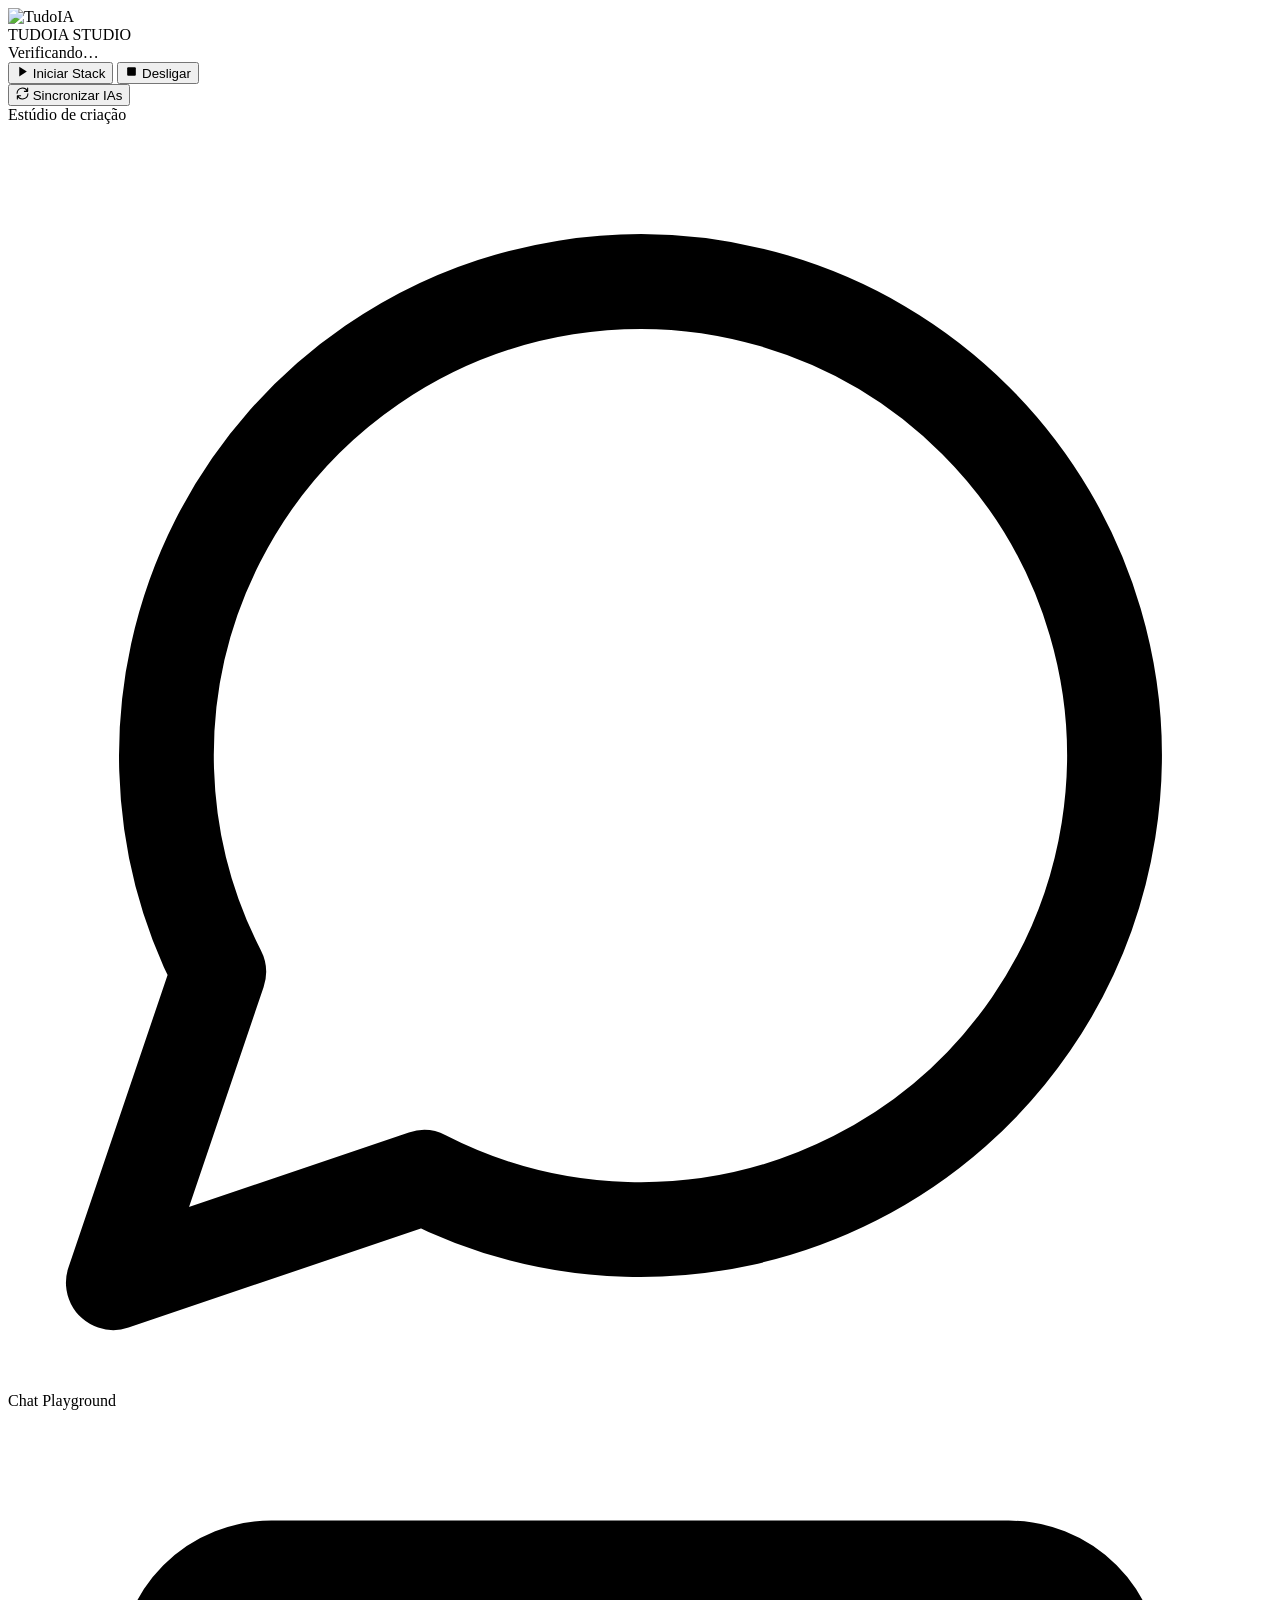
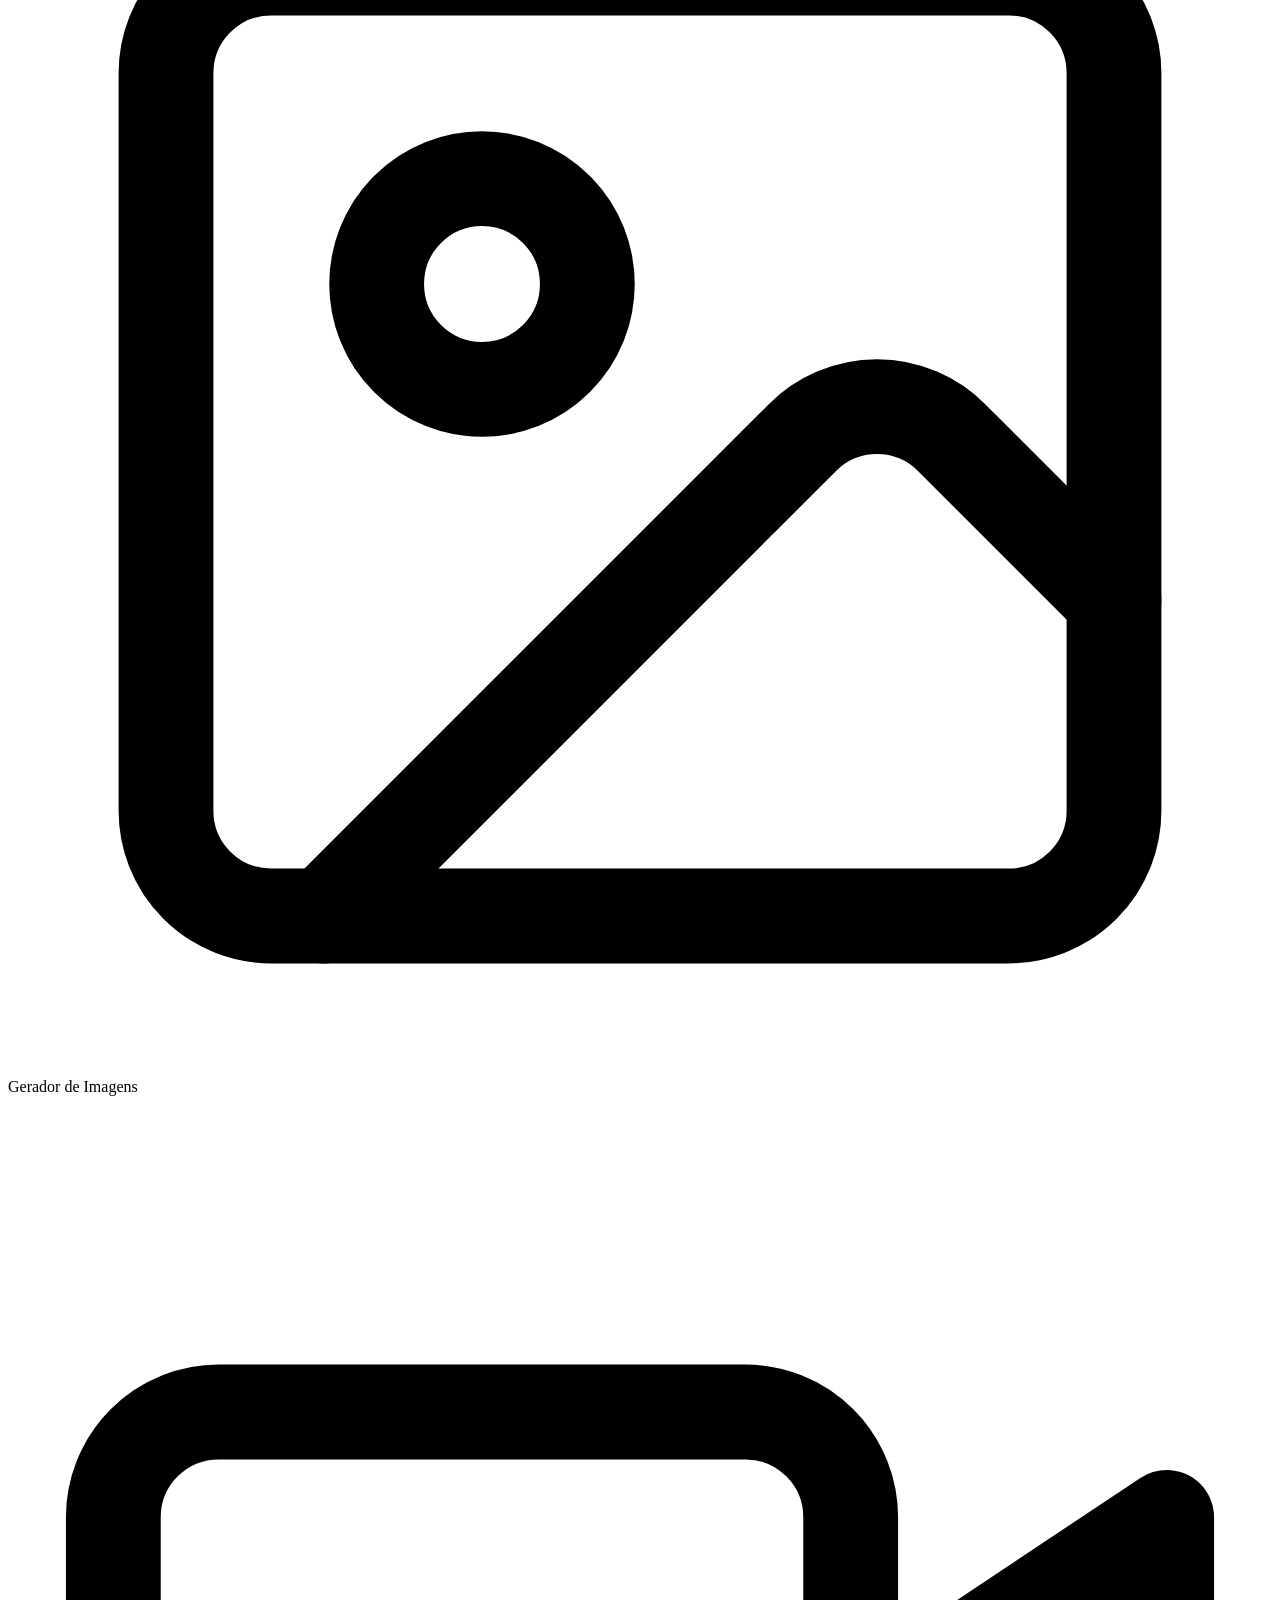
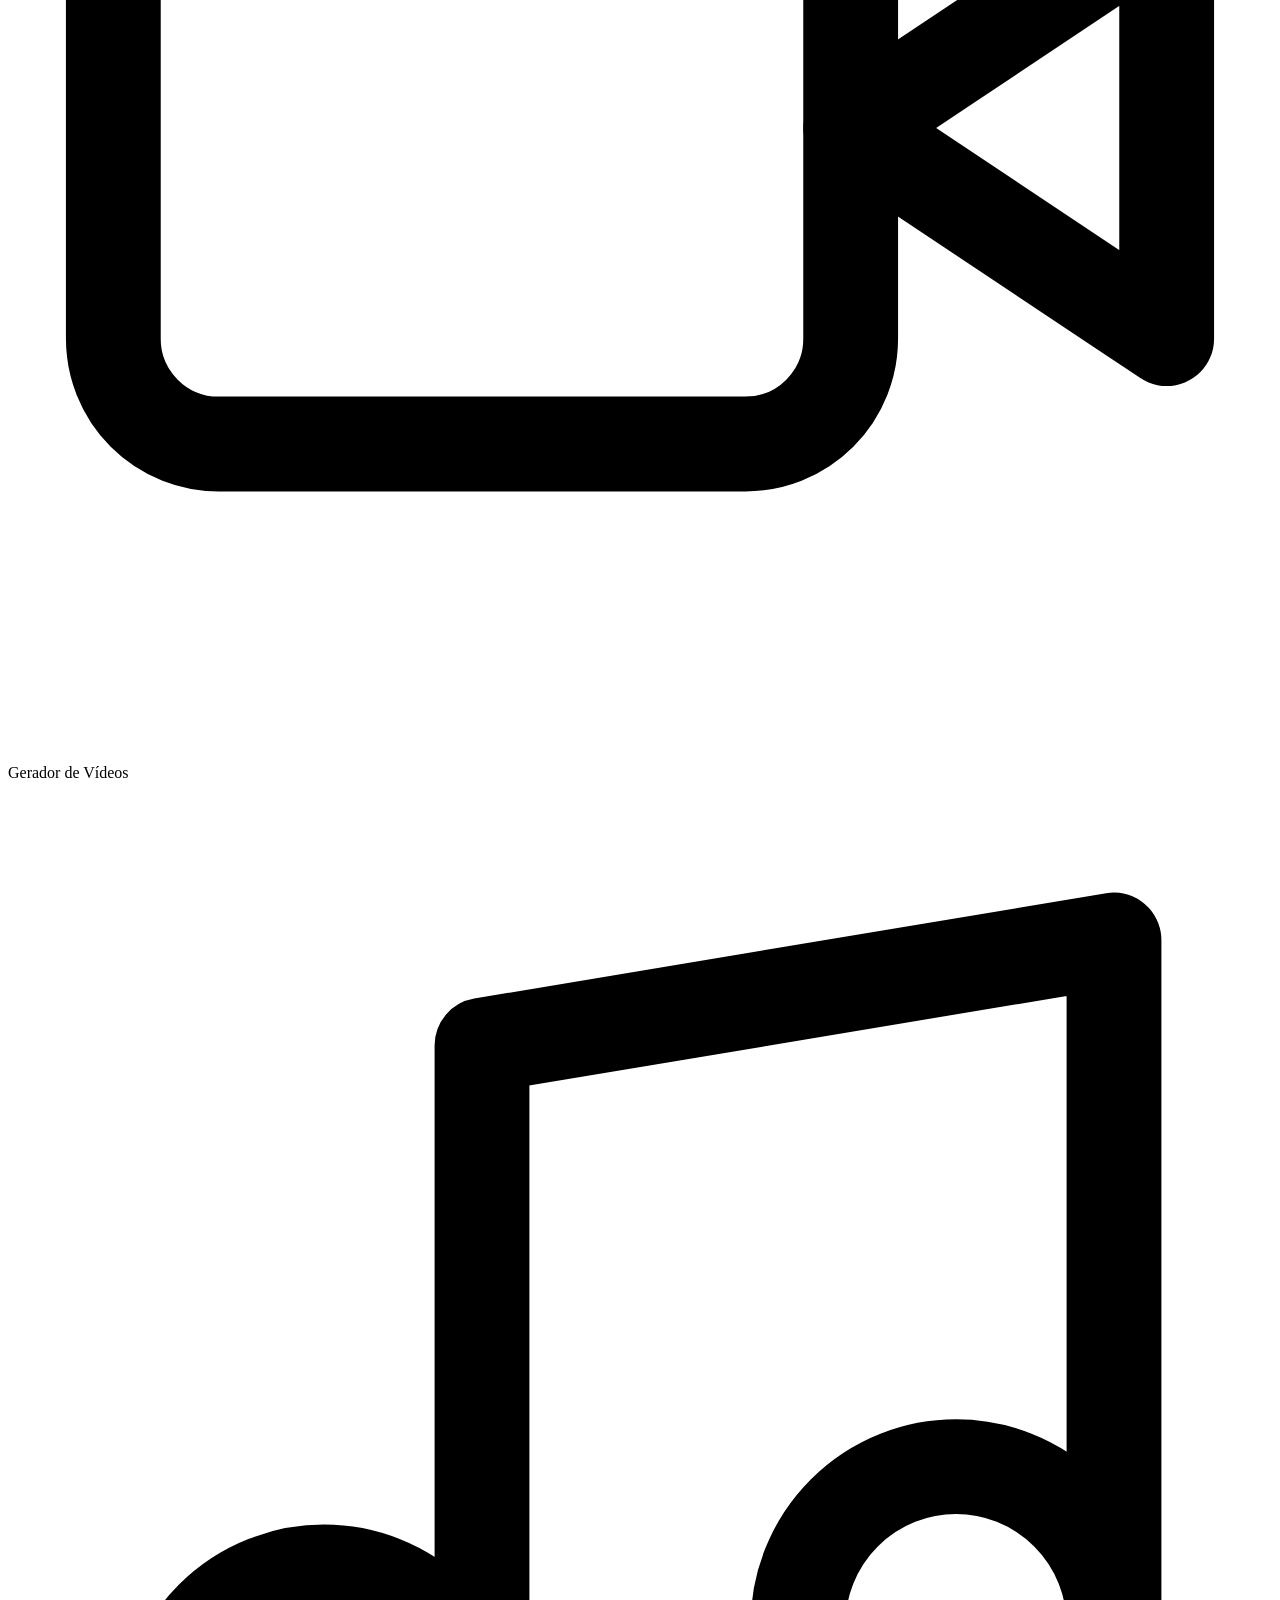
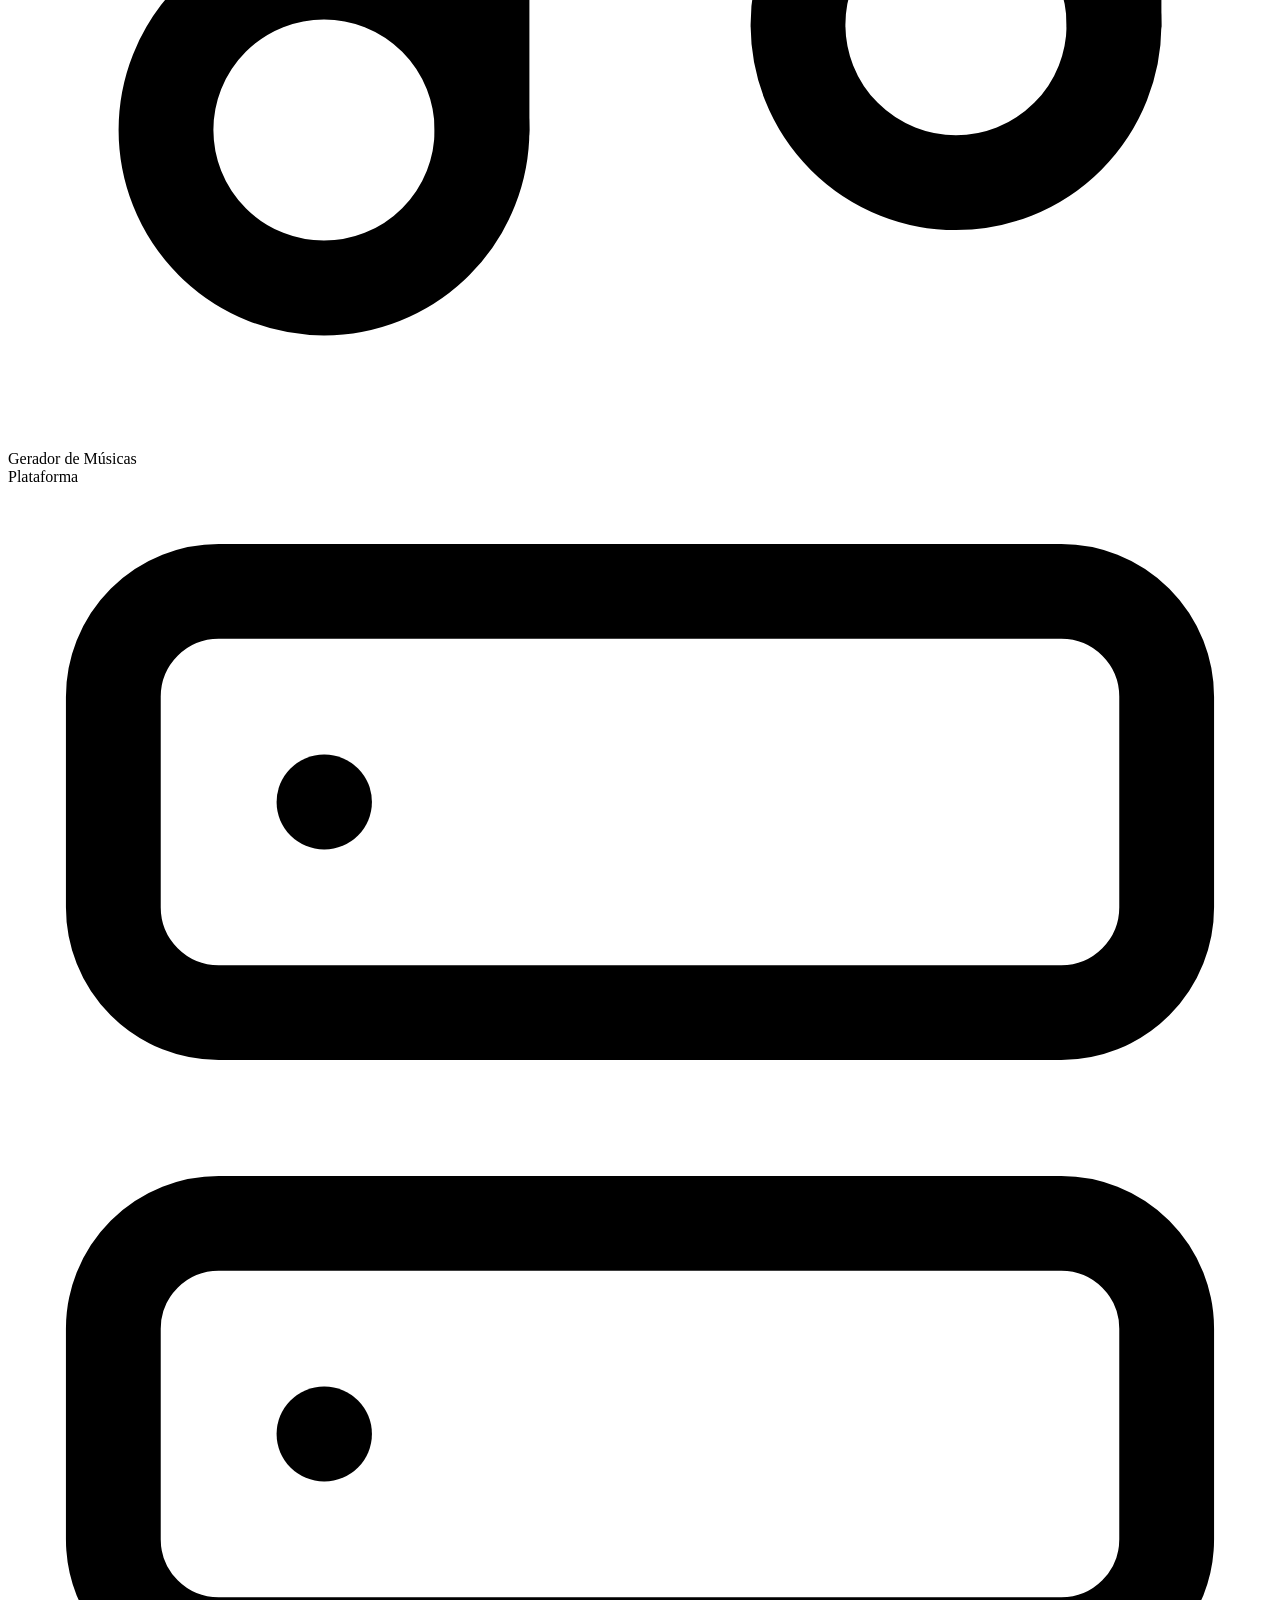
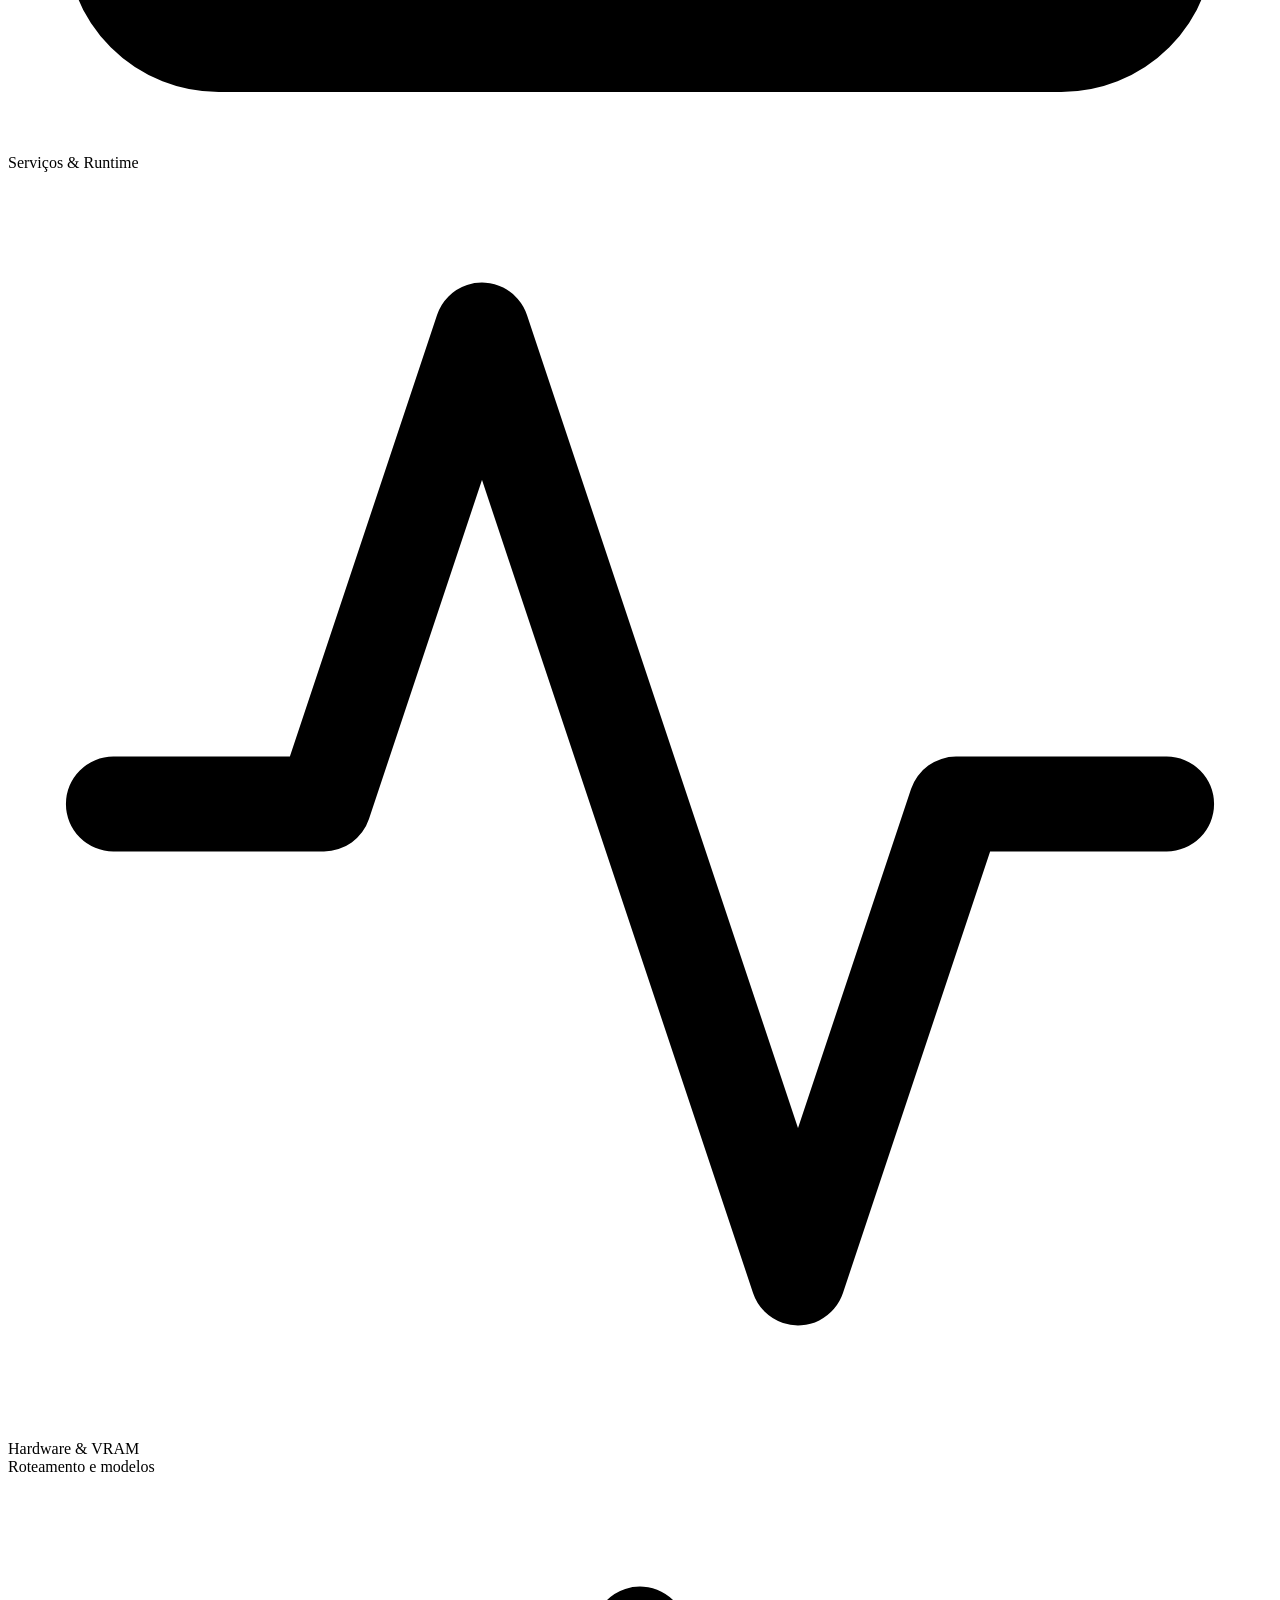
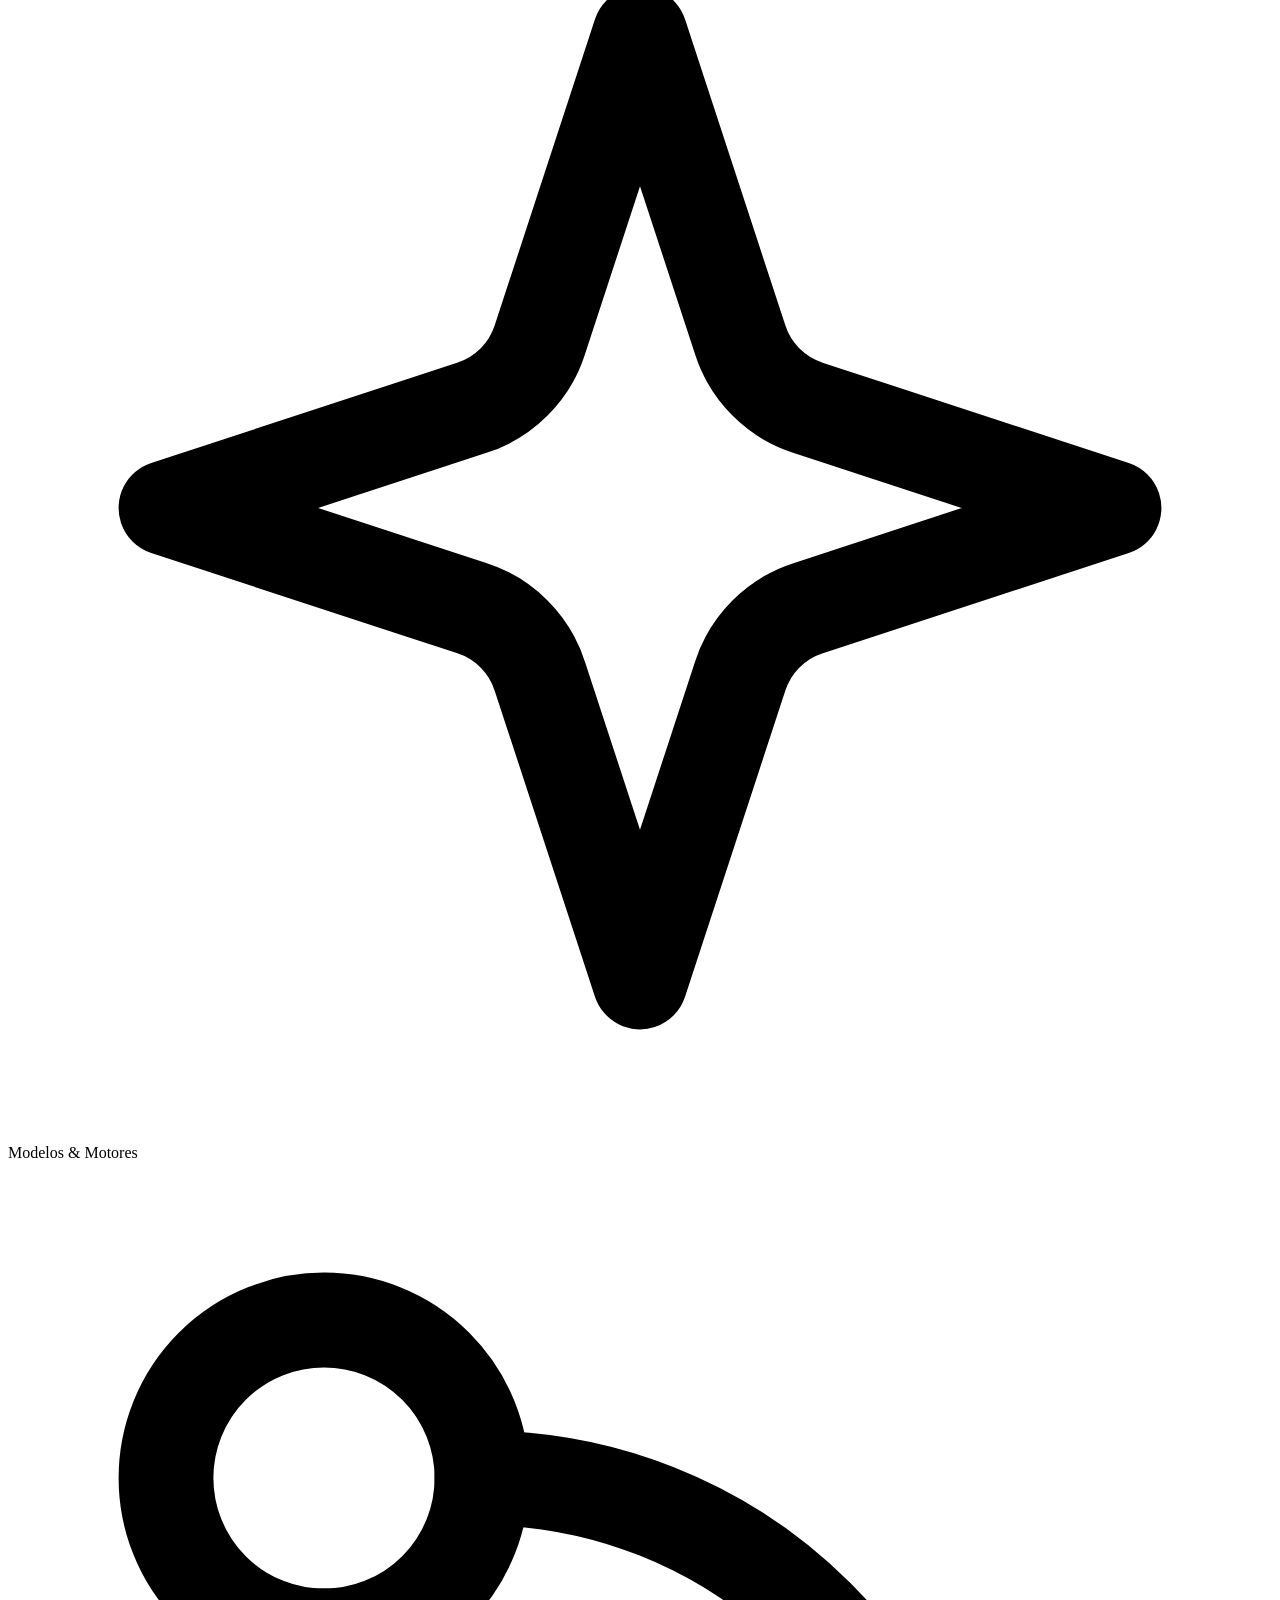
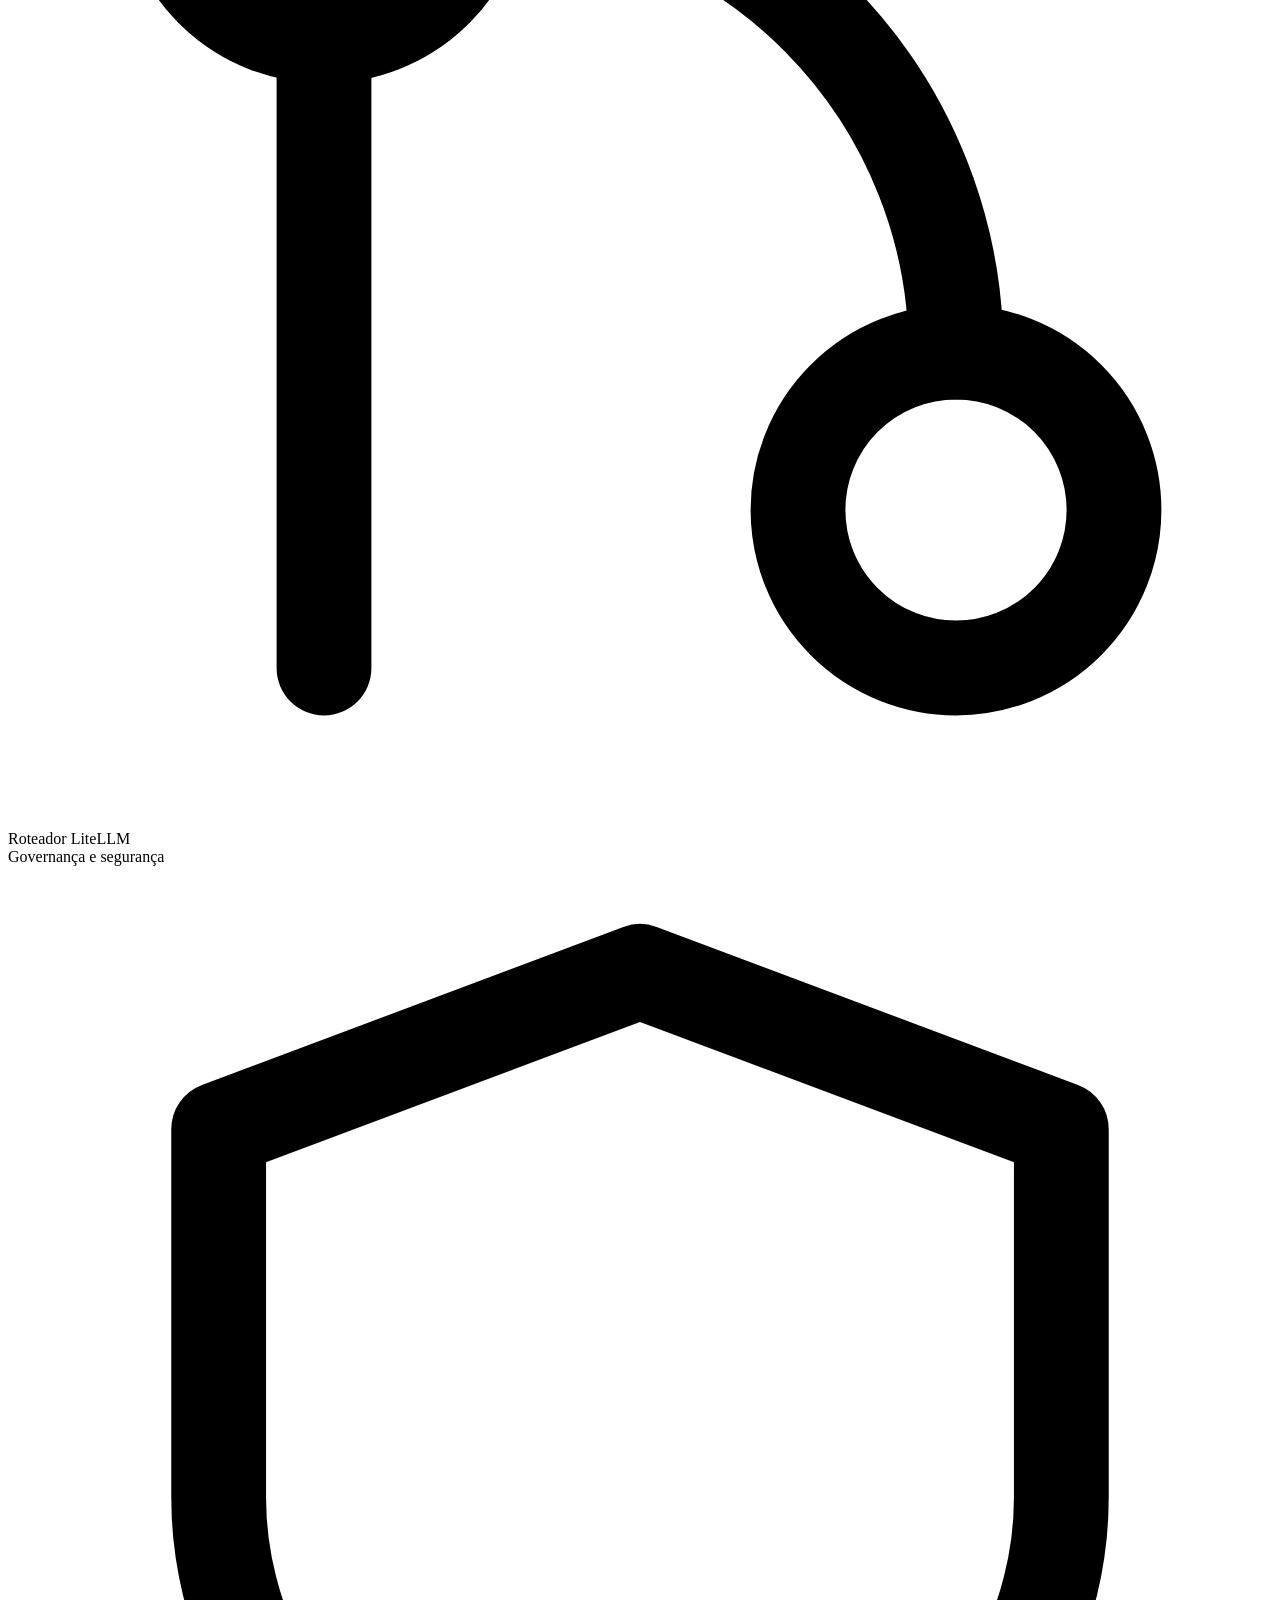
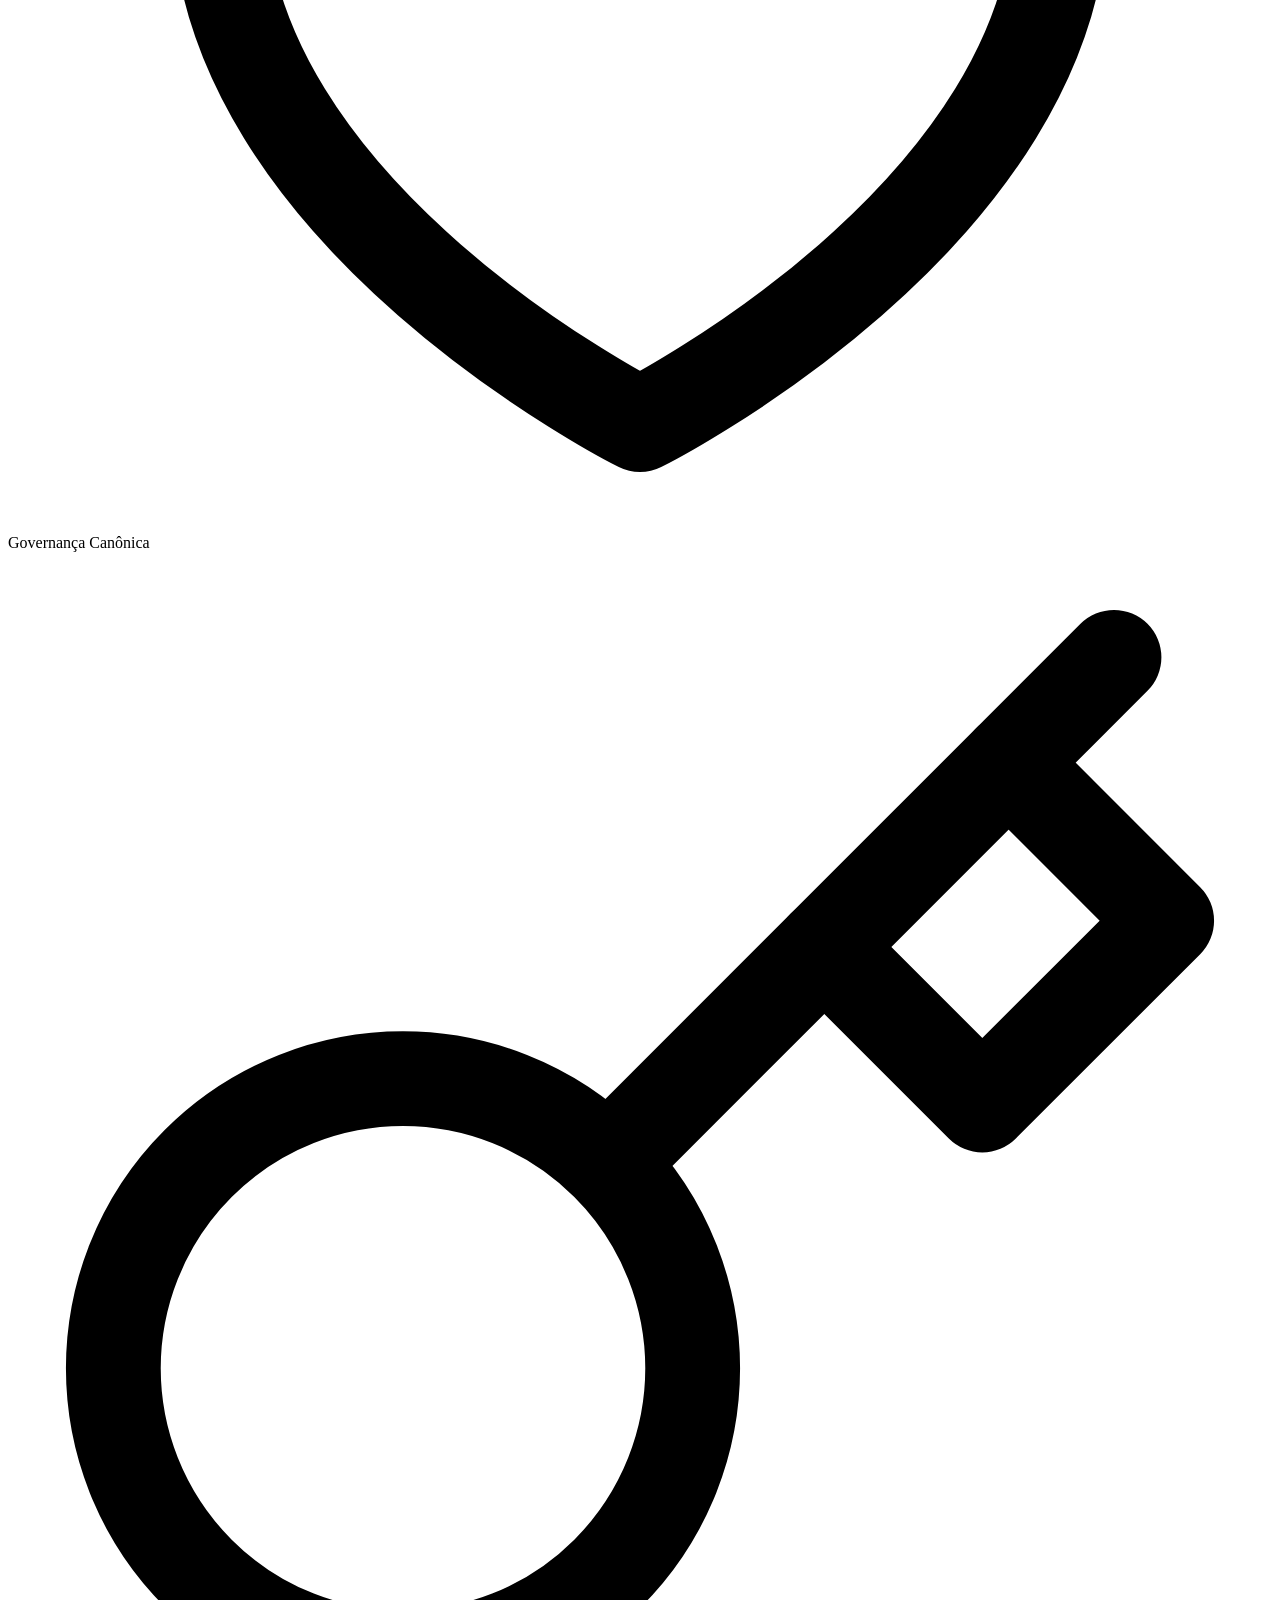
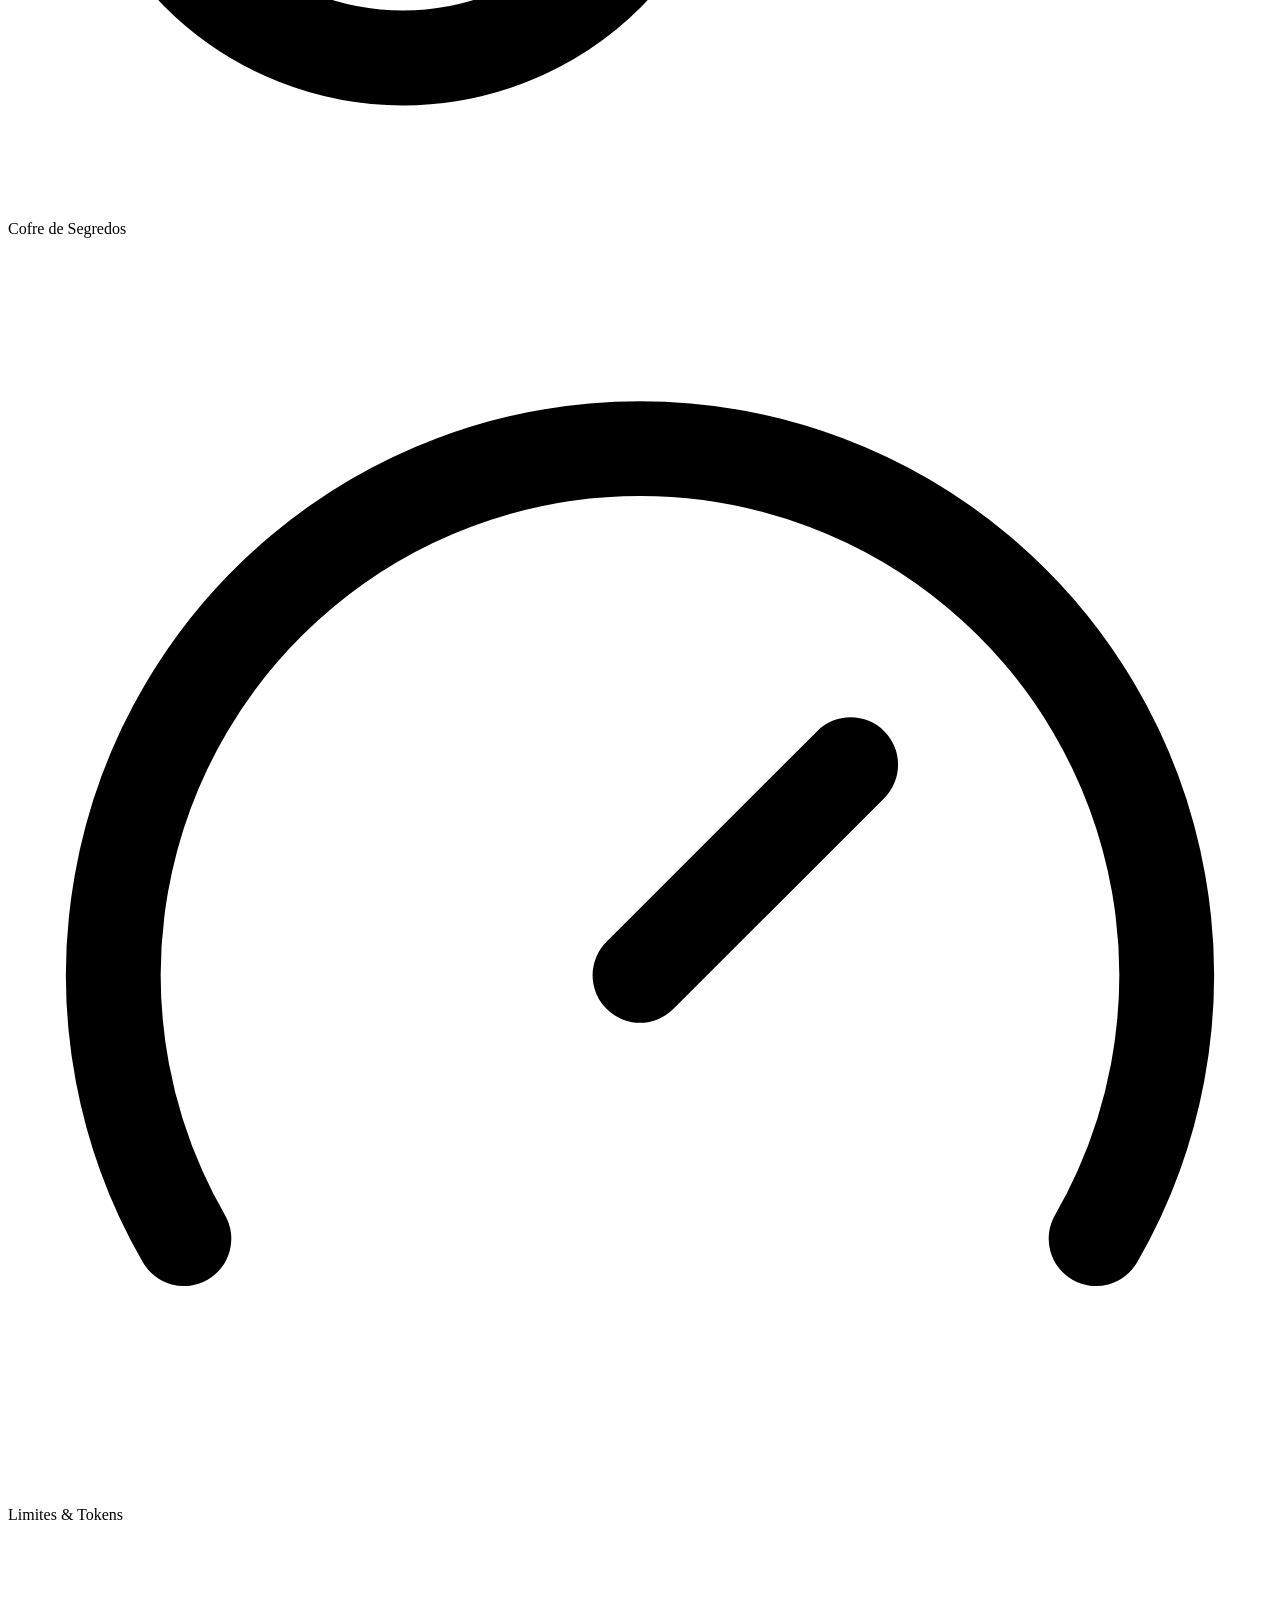
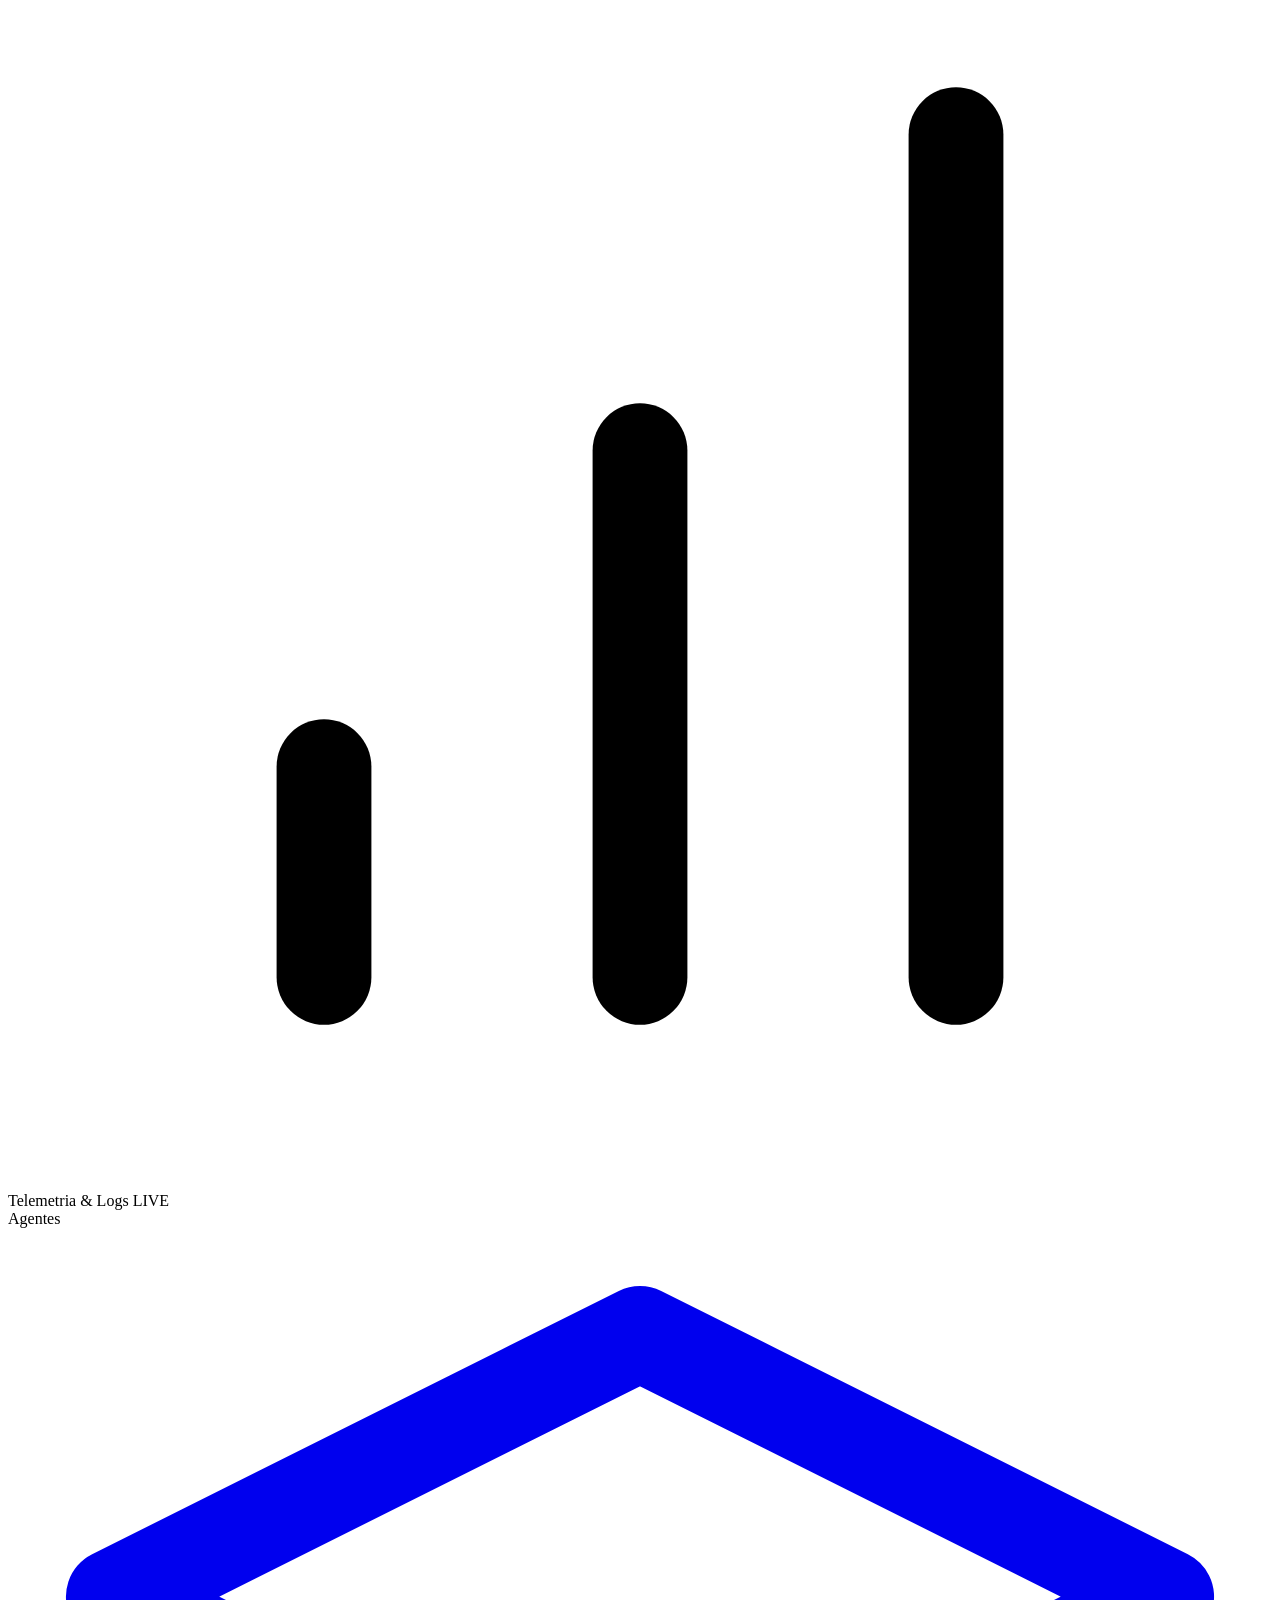
==== commit 99b7b9ee: "feat(painel): menu SquadTI (tarefas, aprovacoes, arquivos), doc e variaveis de ambiente Co-Authored-" ====
--- a/painel/tudoia_painel/static/index.html
+++ b/painel/tudoia_painel/static/index.html
@@ -8,6 +8,7 @@
   <link rel="icon" type="image/x-icon" href="/app/favicon.ico">
   <link rel="stylesheet" href="/app/fontes.css">
   <link rel="stylesheet" href="/app/painel.css">
+  <link rel="stylesheet" href="/app/squadti.css">
 </head>
 <body>
   <header class="app-header">
@@ -106,6 +107,13 @@
 </a>
 </div>
       <div class="nav-section">
+        <div class="nav-section-label">Agentes</div>
+        <a class="nav-item" data-view="squadti" href="#squadti">
+          <svg class="nav-svg" viewBox="0 0 24 24" fill="none" stroke="currentColor" stroke-width="1.8" stroke-linecap="round" stroke-linejoin="round" aria-hidden="true"><path d="M12 2 2 7l10 5 10-5-10-5Z"/><path d="m2 17 10 5 10-5"/><path d="m2 12 10 5 10-5"/></svg>
+          <span>SquadTI</span>
+        </a>
+      </div>
+      <div class="nav-section">
         <div class="nav-section-label">Conta</div>
         <a class="nav-item" data-view="usuario" href="#usuario" id="nav-usuario" style="display:none">
           <span class="nav-avatar" id="nav-usuario-iniciais">?</span>
@@ -307,6 +315,13 @@
           <button class="subtab-btn" data-filter-modelo="midia">Vídeo & Imagem</button>
 </div>
         <div class="subtabs" id="subfiltro-provedores" style="display:none;"></div>
+        <div class="busca-modelos-container" style="display:flex; gap:12px; align-items:center; margin:12px 0 16px 0;">
+          <div style="position:relative; flex:1;">
+            <input type="text" id="input-busca-modelos-catalogo" placeholder="🔍 Pesquisar no catálogo por nome, ID, papéis (ex: coder, vision), família, formato..." style="width:100%; padding:9px 36px 9px 12px; font-size:12px; background:var(--bg-input); border:1px solid var(--border-color); border-radius:6px; color:var(--text); outline:none;">
+            <button id="btn-limpar-busca-modelos" style="position:absolute; right:10px; top:50%; transform:translateY(-50%); background:none; border:none; color:var(--text-dim); cursor:pointer; font-size:14px; display:none;" title="Limpar pesquisa">✕</button>
+          </div>
+          <span id="contagem-busca-modelos" style="font-size:12px; color:var(--text-muted); font-family:var(--font-mono); white-space:nowrap;"></span>
+        </div>
         <div class="grid-cards" id="grid-modelos"></div>
 </section>
 
@@ -315,15 +330,24 @@
         <div class="page-header">
           <div class="page-title">
             <h2>Roteador Inteligente tudoia-auto</h2>
-            <p>Roteamento semântico kNN com quarentena e failover automático para Ollama local.</p>
-</div>
-          <div style="display:flex; gap:8px;">
+            <p>Roteamento semântico kNN com quarentena, failover automático e controle fino de membros locais e nuvem.</p>
+          </div>
+          <div style="display:flex; gap:8px; align-items:center;">
+            <span id="badge-roteador-pendente" class="badge badge-warning" style="display:none; font-size:11px; padding:4px 8px; animation:pulse 2s infinite;">● Alterações pendentes</span>
             <button class="btn btn-outline btn-sm" id="btn-modal-novo-grupo">+ Novo Grupo</button>
             <button class="btn btn-outline btn-sm" id="btn-auto-bind-roteador" title="Vincula modelos ativos automaticamente aos grupos correspondentes aos seus papéis declarados">Auto-Vincular por Papel</button>
             <button class="btn btn-primary btn-sm" id="btn-salvar-ordem-roteador">Salvar Grupos</button>
             <button class="btn btn-outline btn-sm" id="btn-gerar-roteador">Regenerar config.yaml</button>
-</div>
-</div>
+          </div>
+        </div>
+        <div id="aviso-banner-roteador-pendente" class="info-callout" style="display:none; margin-bottom:14px; background:rgba(234, 179, 8, 0.1); border-color:rgba(234, 179, 8, 0.4);">
+          <div class="info-callout-title" style="color:var(--warning);">
+            <span>⚠ Modificações na Composição dos Grupos</span>
+          </div>
+          <p class="info-callout-text" style="font-size:12px; margin-top:2px;">
+            Você adicionou, reordenou ou removeu modelos nesta sessão. Clique no botão <strong>"Salvar Grupos"</strong> acima para aplicar as mudanças e sincronizar com o LiteLLM.
+          </p>
+        </div>
         <div class="roteador-grid-container">
           <div class="card" style="box-shadow:var(--shadow-sm);">
             <div class="card-header" style="border-bottom:1px solid var(--border-color); padding-bottom:12px;">
@@ -347,22 +371,36 @@
             <div class="form-group">
               <label for="select-teste-roteador-grupo">Grupo / Rota de Teste</label>
               <select id="select-teste-roteador-grupo" style="font-family:var(--font-mono); font-size:12px;">
-                <option value="tudoia-auto">tudoia-auto (Automático / kNN semântico + regras)</option>
-</select>
-</div>
+                <option value="" disabled selected>Nenhum grupo cadastrado</option>
+              </select>
+            </div>
             <div class="form-group">
               <label for="input-teste-roteador">Prompt de Teste</label>
               <textarea id="input-teste-roteador" rows="4" placeholder="Ex: Refatore esta função para C# 12 ou Olá, tudo bem?" style="resize:vertical;"></textarea>
-</div>
-            <button class="btn btn-primary" id="btn-executar-teste-roteador" style="width:100%; padding:10px 14px;">
-              Enviar para tudoia-auto (:4000)
-</button>
+            </div>
+            <button class="btn btn-primary" id="btn-executar-teste-roteador" style="width:100%; padding:10px 14px;" disabled>
+              Nenhum grupo para enviar (:4000)
+            </button>
             <div id="resultado-teste-roteador"></div>
 </div>
 </div>
 </section>
 
       <!-- 4. GOVERNANÇA -->
+      <section class="page-view" id="view-squadti">
+        <div class="page-header">
+          <div class="page-title">
+            <h2>SquadTI</h2>
+            <p>Squad de agentes que constrói projetos novos seguindo a Doutrina TEC. Você responde, aprova a especificação e aprova o release.</p>
+          </div>
+          <div style="display: flex; gap: 8px;">
+            <button class="btn btn-outline btn-sm" id="btn-squadti-atualizar">↻ Atualizar</button>
+            <button class="btn btn-primary btn-sm" id="btn-squadti-nova">Nova tarefa</button>
+          </div>
+        </div>
+        <div id="squadti-conteudo"><div class="suave">Carregando…</div></div>
+      </section>
+
       <section class="page-view" id="view-governanca">
         <div class="page-header">
           <div class="page-title">
@@ -707,9 +745,6 @@
               <span style="font-size:11px; color:var(--text-muted); font-weight:600; text-transform:uppercase;">Modelo / Rota:</span>
               <select id="chat-select-modelo" style="min-width:260px; font-family:var(--font-mono); font-size:12px;">
                 <option value="tudoia-auto">tudoia-auto (Decisão Automática)</option>
-                <option value="tudoia-codigo">tudoia-codigo (Engenharia & Código)</option>
-                <option value="tudoia-nuvem">tudoia-nuvem (Nuvem Geral Free)</option>
-                <option value="tudoia-max">tudoia-max (Modelos Pagos Alta Inteligência)</option>
                 <option value="tudoia-local">tudoia-local (Ollama GPU)</option>
 </select>
 </div>
@@ -762,7 +797,7 @@
             <p>Criação multimodal via ComfyUI Portable (modelos FLUX e SDXL na GPU) e nuvem.</p>
 </div>
           <div style="display:flex; gap:8px; align-items:center;">
-            <span class="badge" id="badge-status-comfyui">ComfyUI :8188 verificando...</span>
+            <a href="http://127.0.0.1:8188" target="_blank" rel="noopener noreferrer" class="badge" id="badge-status-comfyui" title="Abrir interface web do ComfyUI em nova aba (http://127.0.0.1:8188)" style="text-decoration:none; cursor:pointer;">ComfyUI :8188 verificando...</a>
 </div>
 </div>
 
@@ -817,17 +852,10 @@
 </div>
 
             <div class="form-group">
-              <label for="img-select-modelo">Modelo de IA (Local ou Nuvem)</label>
+              <label for="img-select-modelo">Modelo de IA (Local)</label>
               <select id="img-select-modelo" style="font-size:12px;">
-                <optgroup label="Modelos em Nuvem (Prontos)">
-                  <option value="flux" selected>FLUX.1 Schnell (Nuvem · Rápido & Detalhado)</option>
-                  <option value="flux-realism">FLUX Realism (Nuvem · Fotorrealista)</option>
-                  <option value="flux-anime">FLUX Anime (Nuvem · Ilustração)</option>
-                  <option value="flux-3d">FLUX 3D (Nuvem · Modelagem 3D)</option>
-                  <option value="turbo">SDXL Turbo (Nuvem · Ultra Rápido)</option>
-</optgroup>
                 <optgroup label="Modelos Locais (ComfyUI GPU · Sem Watermark)" id="img-optgroup-locais">
-                  <option value="local:Juggernaut-XL_v9_RunDiffusionPhoto_v2.safetensors">Juggernaut-XL v9 (SDXL Fotorrealista · 7.1 GB)</option>
+                  <option value="local:Juggernaut-XL_v9_RunDiffusionPhoto_v2.safetensors" selected>Juggernaut-XL v9 (SDXL Fotorrealista · 7.1 GB)</option>
                   <option value="local:flux1-schnell-Q4_K_S.gguf">FLUX.1 Schnell GGUF (6.8 GB)</option>
                   <option value="local:z_image_turbo_int8_convrot.safetensors">Z-Image Turbo INT8 (6.2 GB)</option>
 </optgroup>
@@ -973,7 +1001,7 @@
             <p>Renderização neural acelerada via ComfyUI (Wan 2.2 Turbo e MiniMax H3 Omni com síntese de áudio nativo).</p>
 </div>
           <div style="display:flex; gap:10px; align-items:center;">
-            <span class="badge badge-free" id="badge-status-comfy-video" style="padding:6px 12px; font-weight:600;">ComfyUI :8188</span>
+            <a href="http://127.0.0.1:8188" target="_blank" rel="noopener noreferrer" class="badge badge-free" id="badge-status-comfy-video" style="padding:6px 12px; font-weight:600; text-decoration:none; cursor:pointer;" title="Abrir interface web do ComfyUI em nova aba (http://127.0.0.1:8188)">ComfyUI :8188 ↗</a>
 </div>
 </div>
 
@@ -1027,14 +1055,10 @@
 </div>
               <select id="vid-select-modelo" style="font-size:12px; width:100%; padding:9px 12px; background:var(--bg-main); border:1px solid var(--border-color); border-radius:var(--radius-sm); color:var(--text-primary);">
                 <optgroup label="Modelos Locais Turbo (ComfyUI · GPU)" id="vid-optgroup-locais">
-                  <option value="fluxo:video-minimax-h3" selected> MiniMax H3 Omni (Vídeo + Áudio Estéreo · Turbo 8 steps)</option>
-                  <option value="fluxo:video-wan14b-t2v"> Wan 2.2 Text-to-Video 14B (Turbo LoRA 4 steps · FP8)</option>
-                  <option value="fluxo:video-wan14b-i2v"> Wan 2.2 Image-to-Video 14B (Turbo LoRA 4 steps · FP8)</option>
-                  <option value="fluxo:video-wan5b"> Wan 2.2 5B Multimodal (10 GB)</option>
-</optgroup>
-                <optgroup label="Modelos em Nuvem">
-                  <option value="wan2.1-t2v">Wan 2.1 Nuvem (Standard)</option>
-                  <option value="svd">Stable Video Diffusion (SVD Nuvem)</option>
+                  <option value="video-minimax-h3" selected> MiniMax H3 Omni (Vídeo + Áudio Estéreo · Turbo 8 steps)</option>
+                  <option value="video-wan14b-t2v"> Wan 2.2 Text-to-Video 14B (Turbo LoRA 4 steps · FP8)</option>
+                  <option value="video-wan14b-i2v"> Wan 2.2 Image-to-Video 14B (Turbo LoRA 4 steps · FP8)</option>
+                  <option value="video-wan5b"> Wan 2.2 5B Multimodal (10 GB)</option>
 </optgroup>
 </select>
 </div>
@@ -1223,7 +1247,7 @@
             <p>Composição musical neural com arranjo instrumental, letra e partitura ABC acelerada via ComfyUI (GPU).</p>
 </div>
           <div style="display:flex; gap:10px; align-items:center;">
-            <span class="badge badge-free" id="badge-status-comfy-musica" style="padding:6px 12px; font-weight:600;">ComfyUI :8188 · YuE 2 3B</span>
+            <a href="http://127.0.0.1:8188" target="_blank" rel="noopener noreferrer" class="badge badge-free" id="badge-status-comfy-musica" style="padding:6px 12px; font-weight:600; text-decoration:none; cursor:pointer;" title="Abrir interface web do ComfyUI em nova aba (http://127.0.0.1:8188)">ComfyUI :8188 · YuE 2 3B ↗</a>
 </div>
 </div>
 
@@ -1729,8 +1753,11 @@
           <p class="info-callout-text" id="escolher-novos-erros-msg" style="white-space: pre-line;"></p>
         </div>
         <div id="escolher-novos-conteudo" style="display:none;">
-          <div style="display:flex; gap:10px; margin-bottom:12px;">
-            <input type="text" id="input-filtro-escolher-novos" placeholder="Filtrar por provedor ou ID..." style="flex:1; padding:7px 12px; font-size:12px; background:var(--bg-input); border:1px solid var(--border-color); border-radius:4px; color:var(--text);">
+          <div style="display:flex; gap:10px; margin-bottom:12px; align-items:center;">
+            <div style="position:relative; flex:1;">
+              <input type="text" id="input-filtro-escolher-novos" placeholder="🔍 Filtrar modelos por provedor, ID ou papéis (ex: coder, vision)..." style="width:100%; padding:8px 32px 8px 12px; font-size:12px; background:var(--bg-input); border:1px solid var(--border-color); border-radius:4px; color:var(--text); outline:none;">
+              <button id="btn-limpar-filtro-escolha" style="position:absolute; right:8px; top:50%; transform:translateY(-50%); background:none; border:none; color:var(--text-dim); cursor:pointer; font-size:13px; display:none;" title="Limpar filtro">✕</button>
+            </div>
             <button class="btn btn-outline btn-sm active" id="btn-escolher-novos-so-free" title="Mostra só provedores de tier FREE">Só FREE</button>
             <button class="btn btn-outline btn-sm" id="btn-escolher-novos-marcar-visiveis">Marcar visíveis</button>
           </div>
@@ -1981,6 +2008,7 @@
   <!-- Container de Toasts -->
   <div id="toast-container"></div>
 
-  <script src="/app/painel.js?v=7" defer></script>
+  <script src="/app/painel.js?v=11" defer></script>
+  <script src="/app/squadti.js" defer></script>
 </body>
 </html>
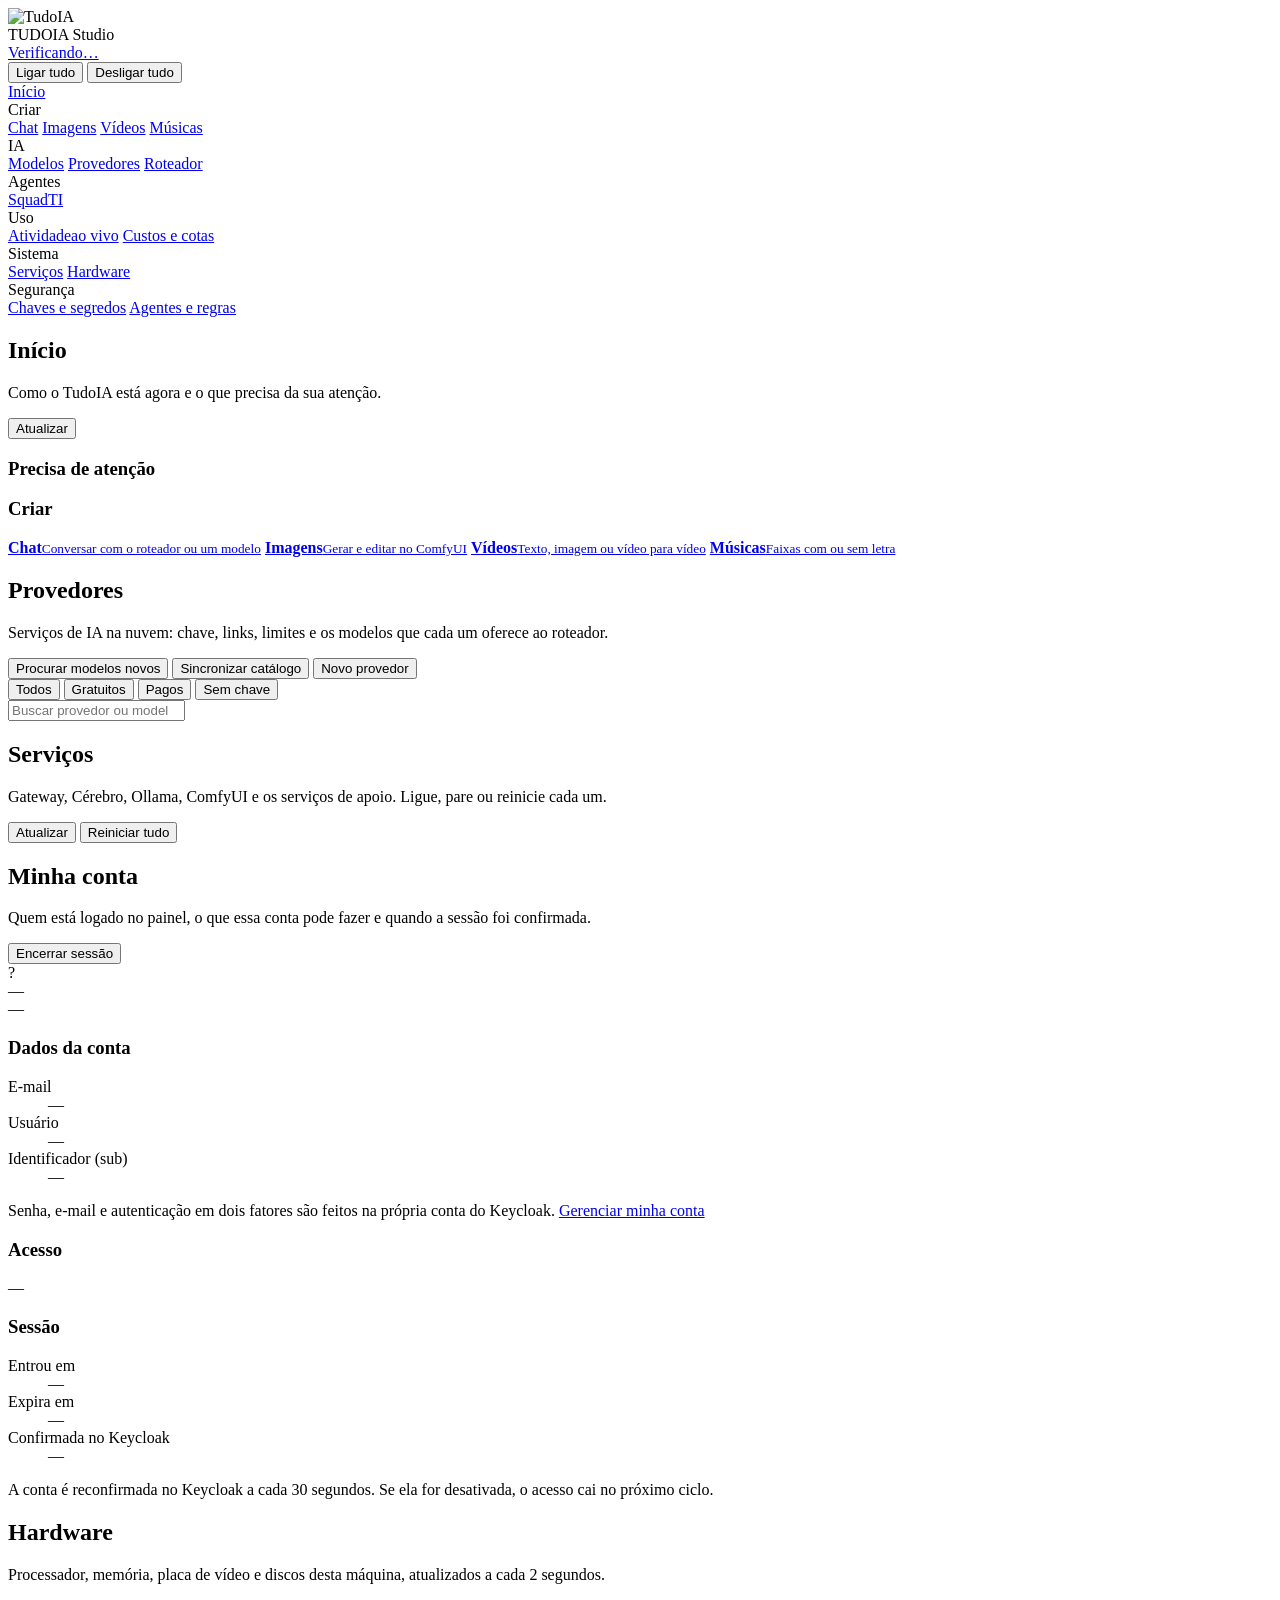
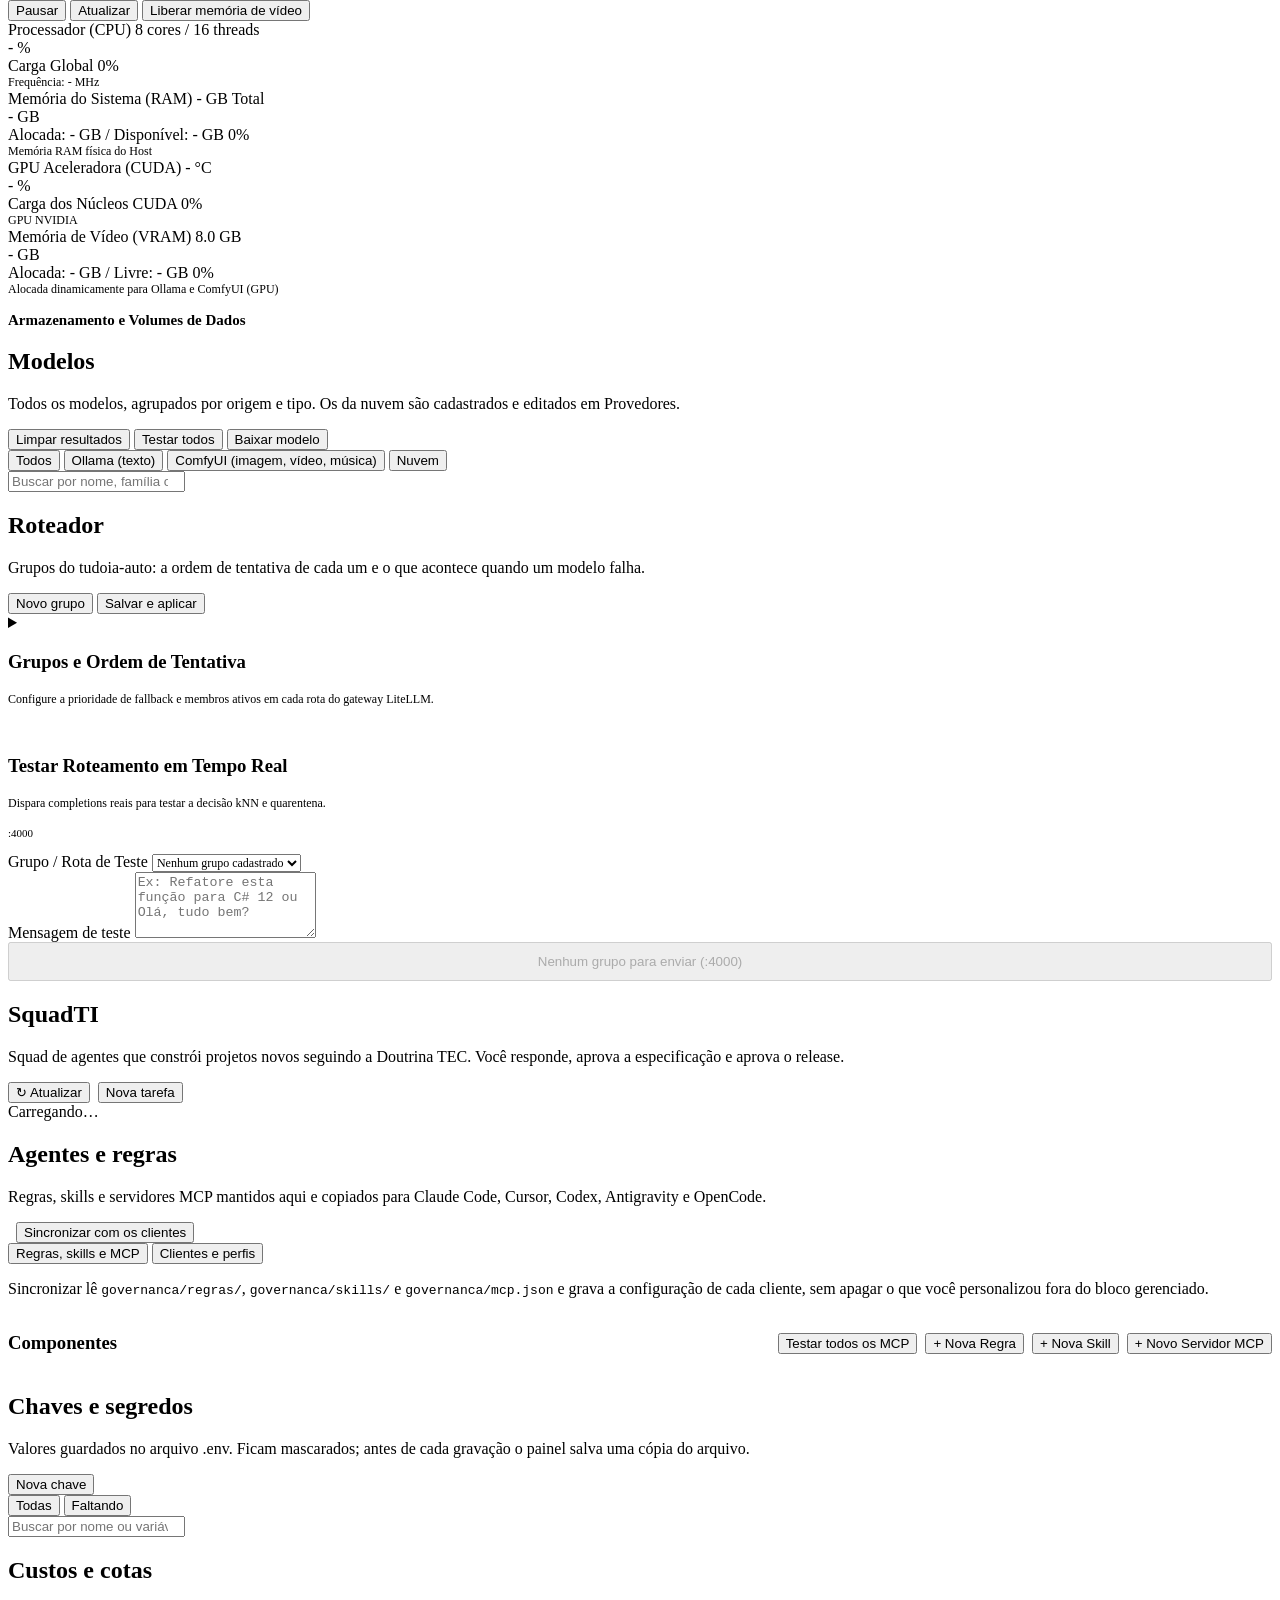
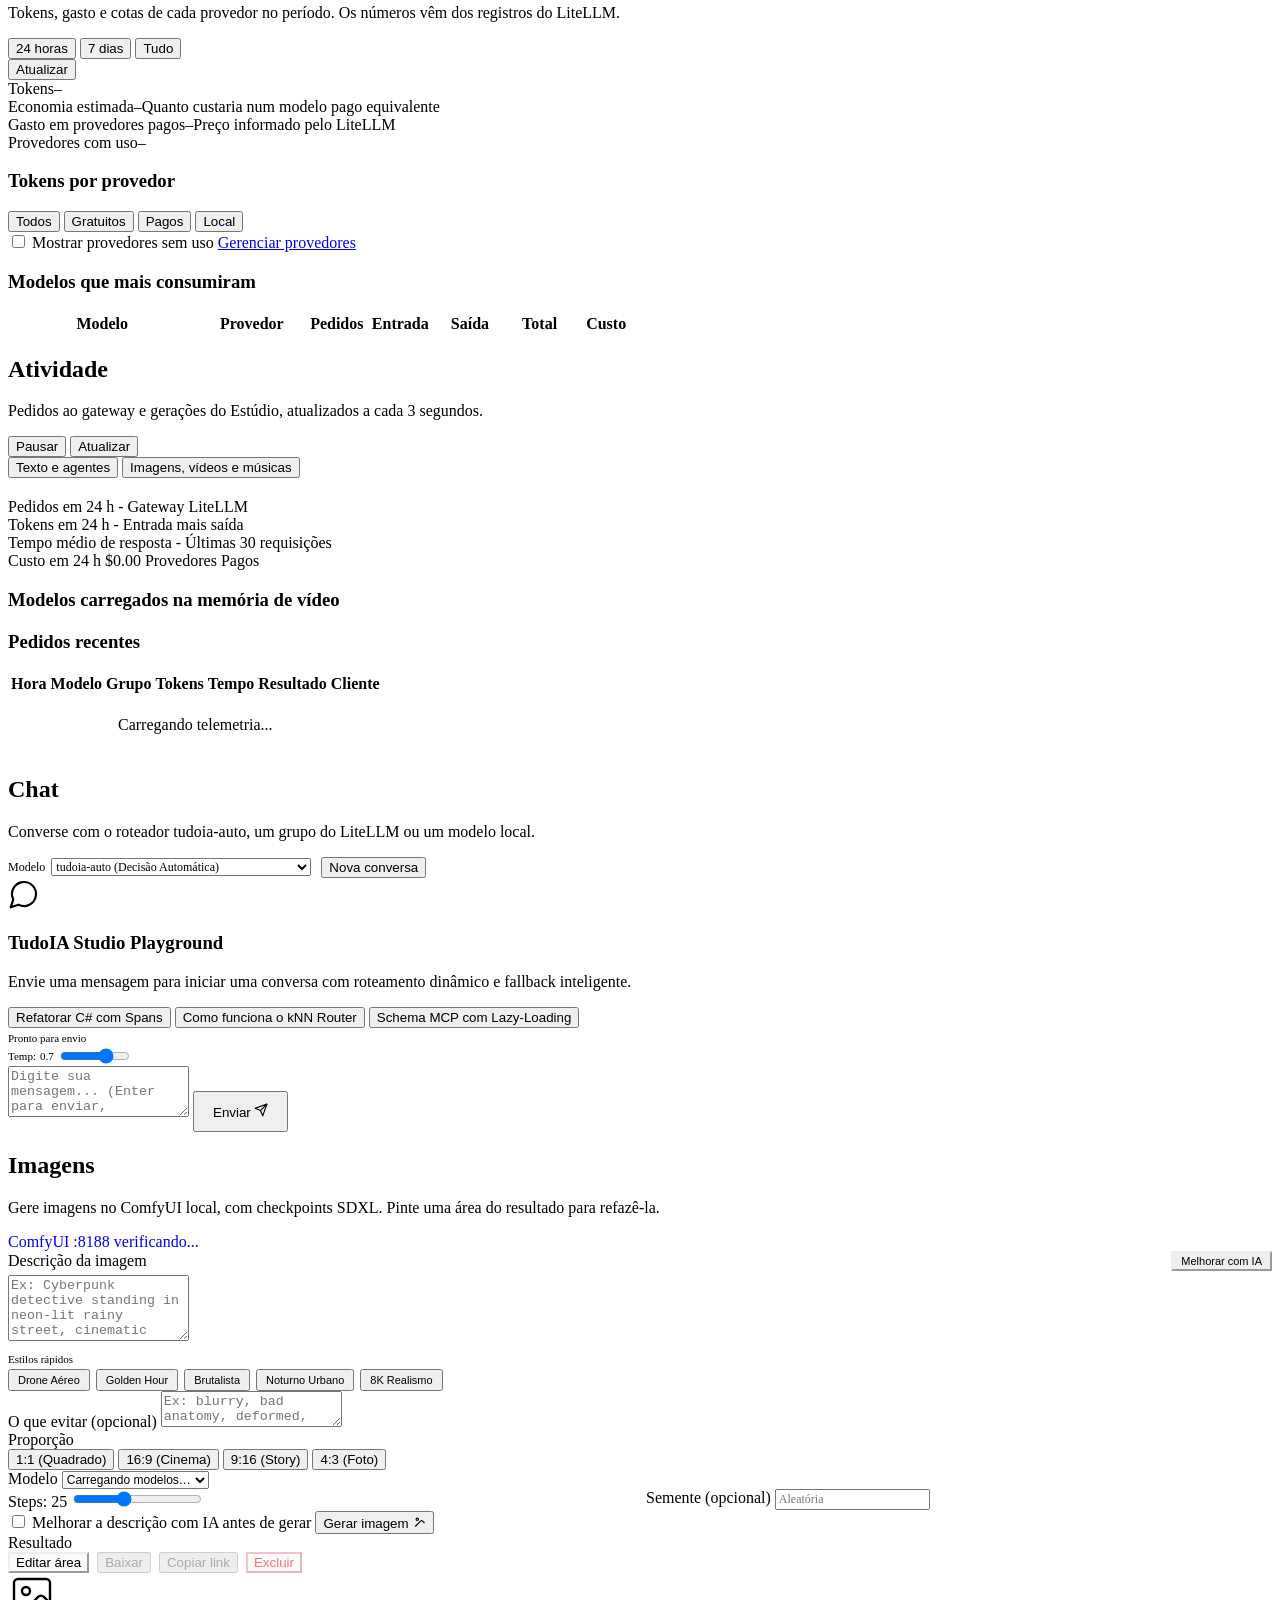
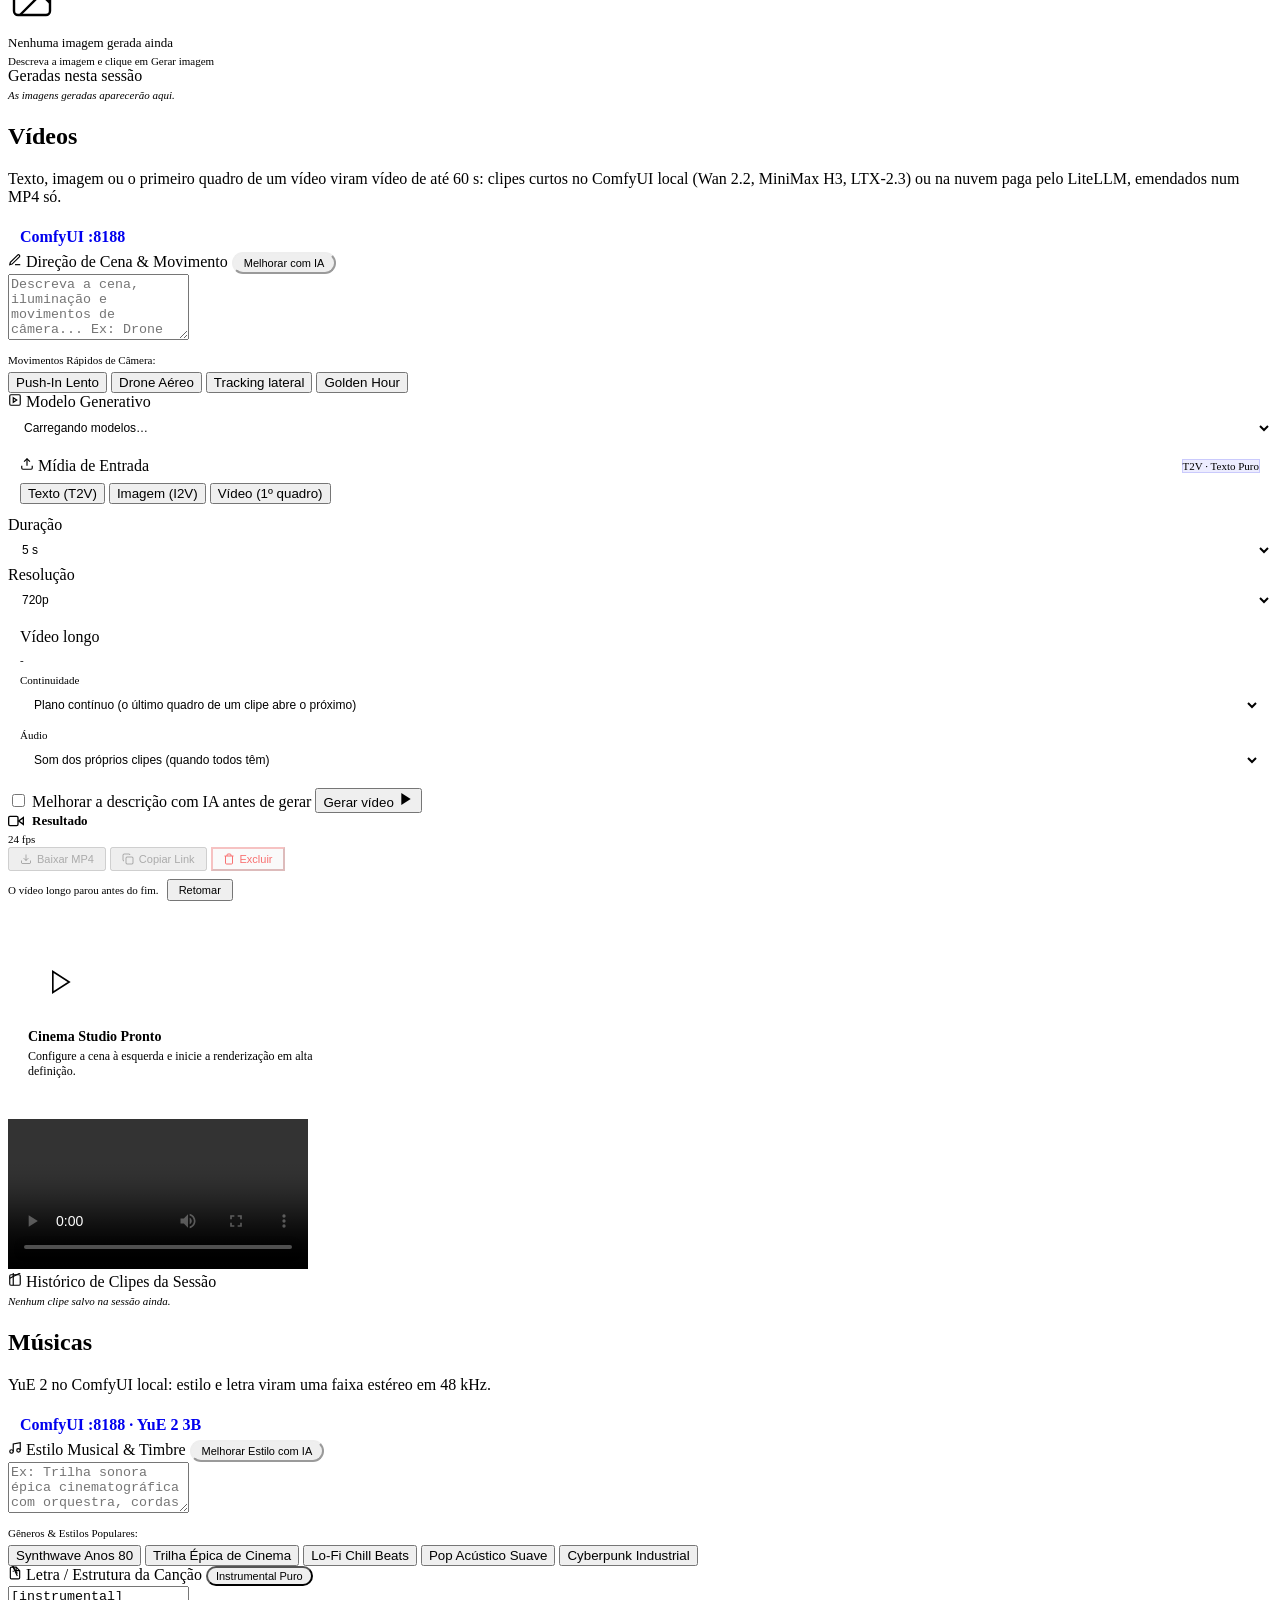
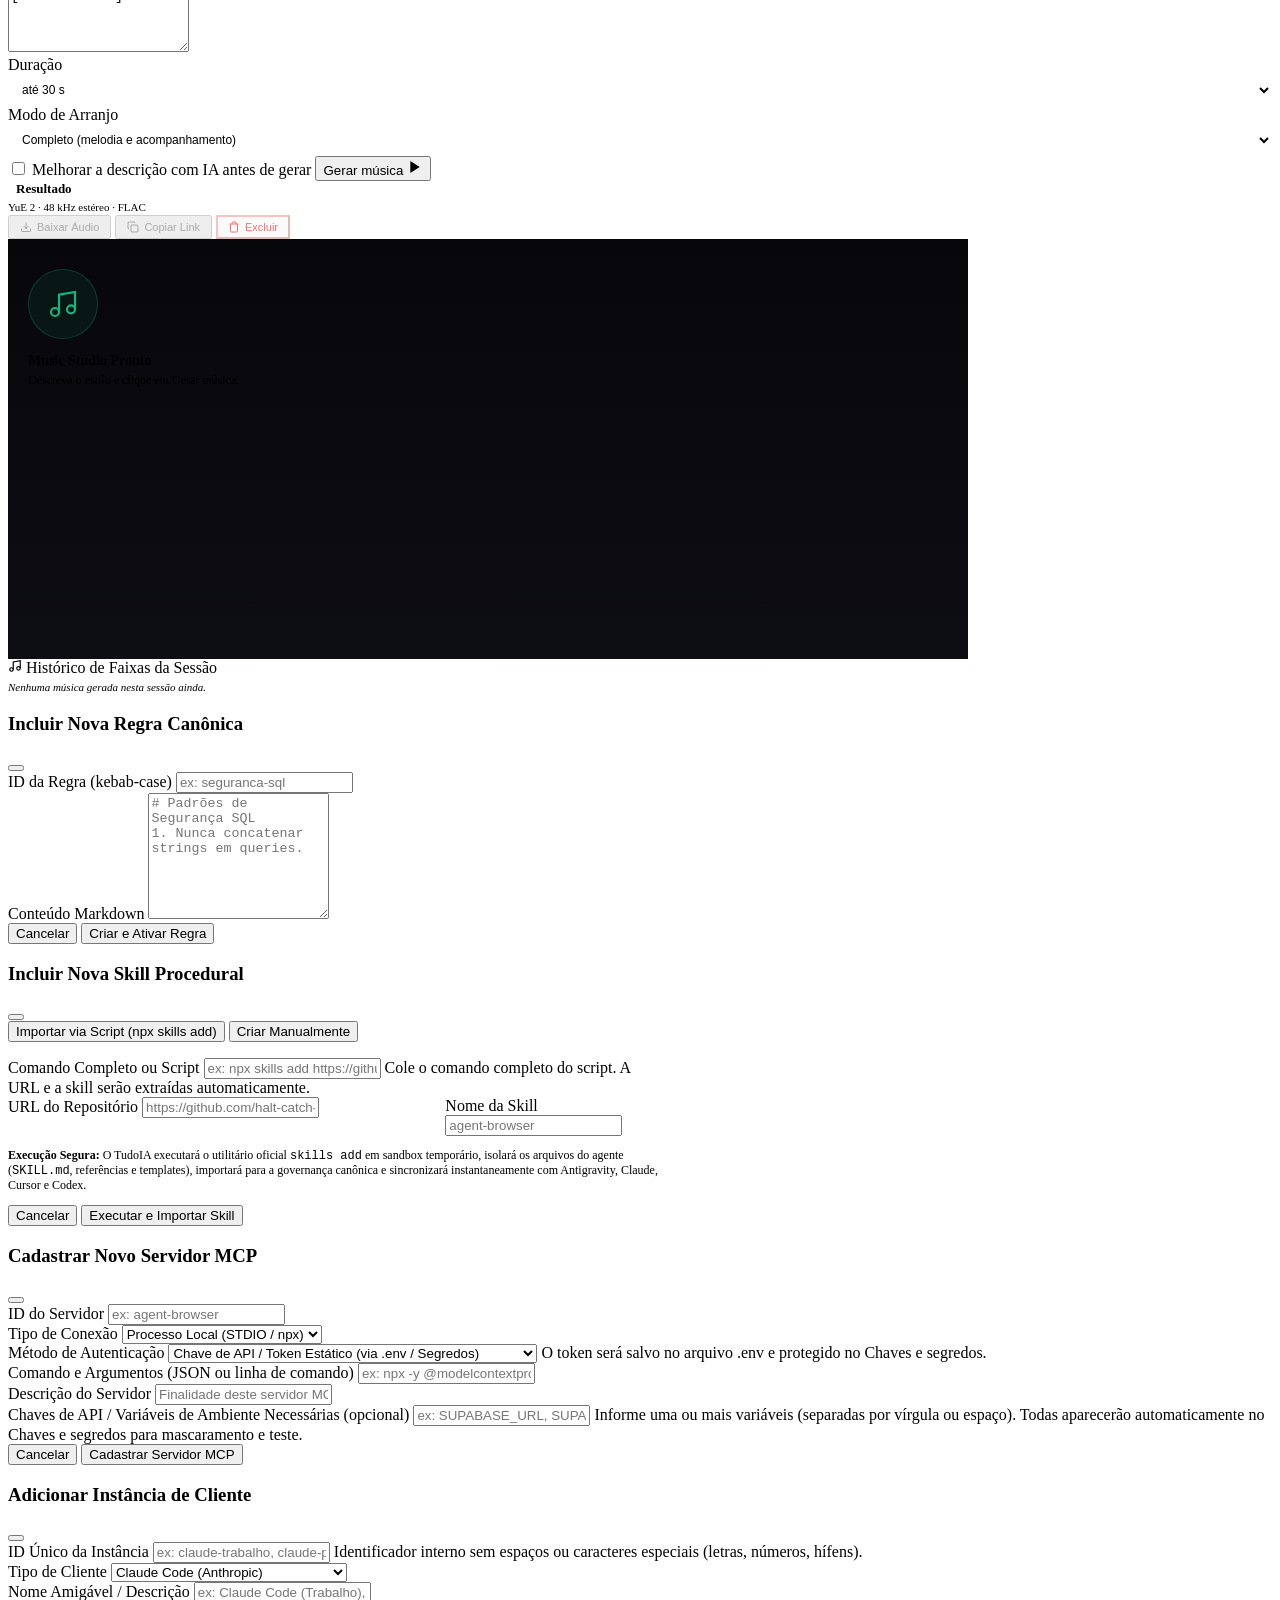
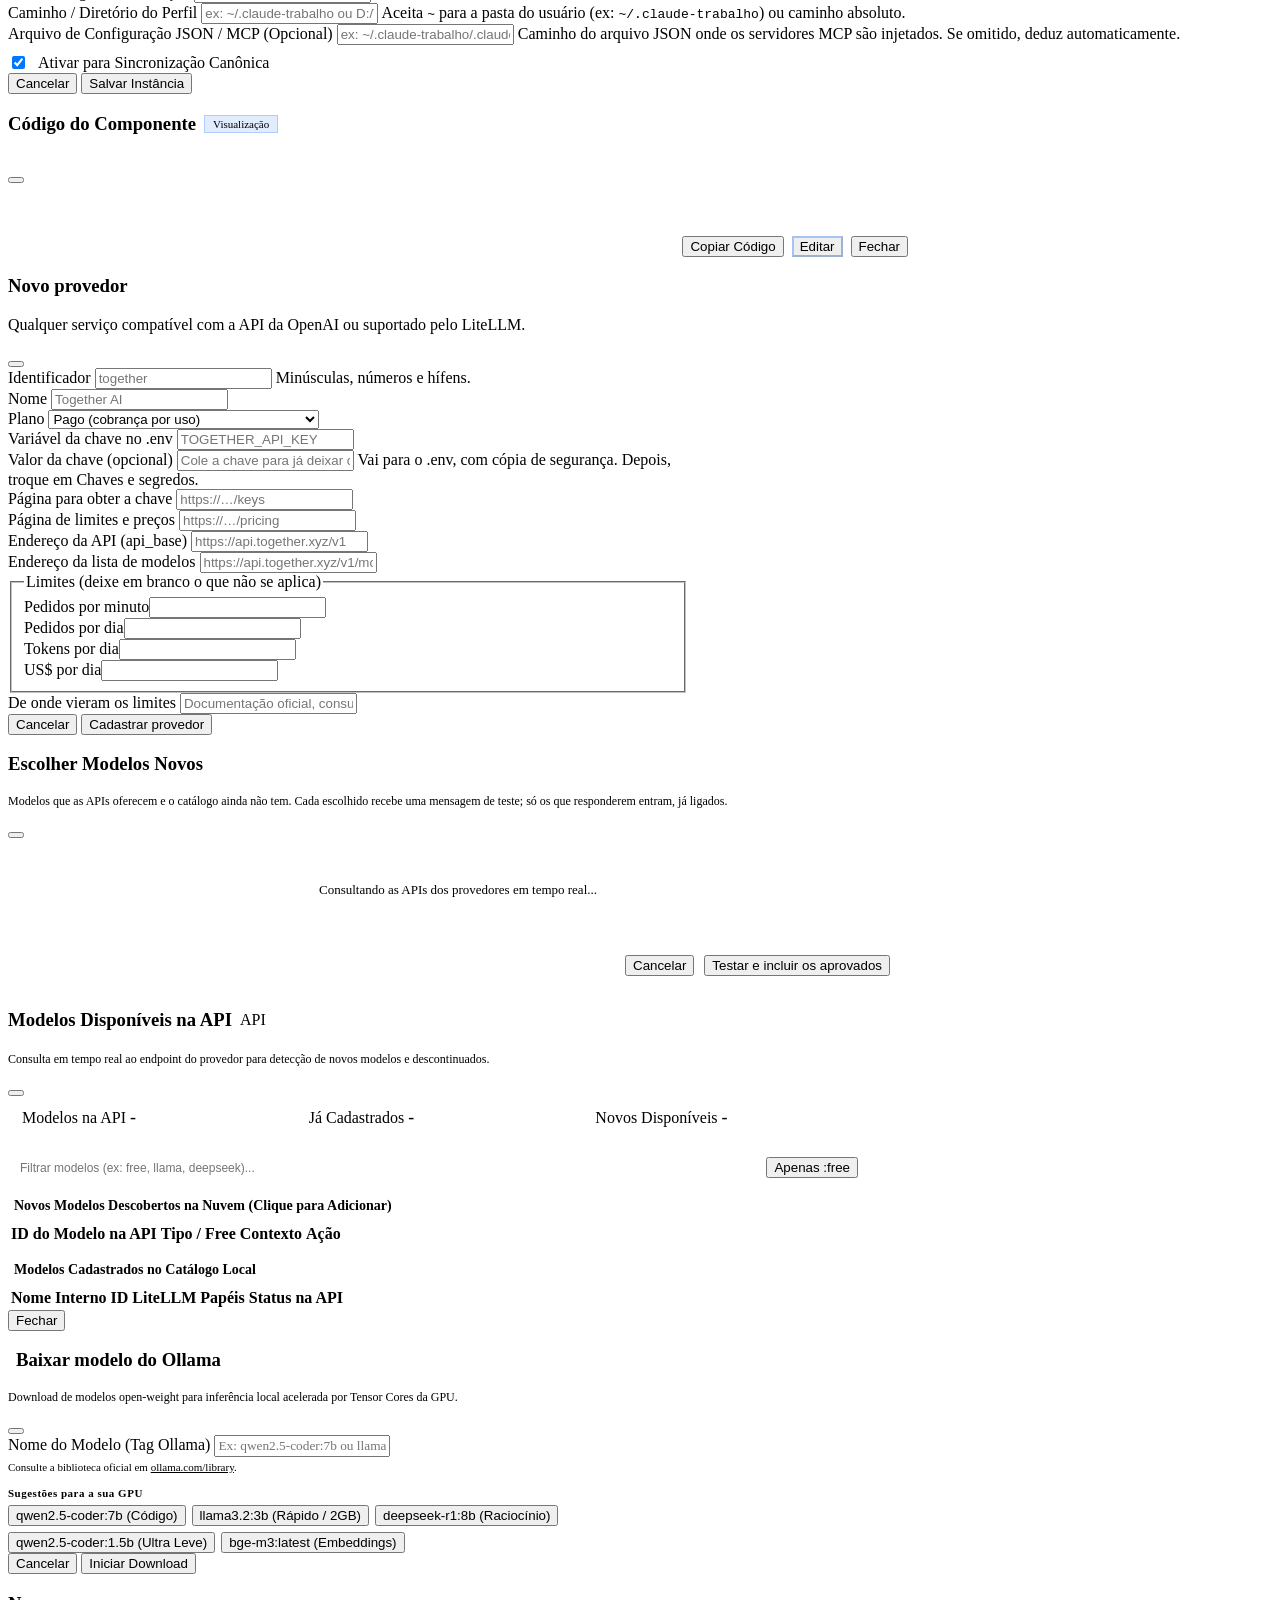
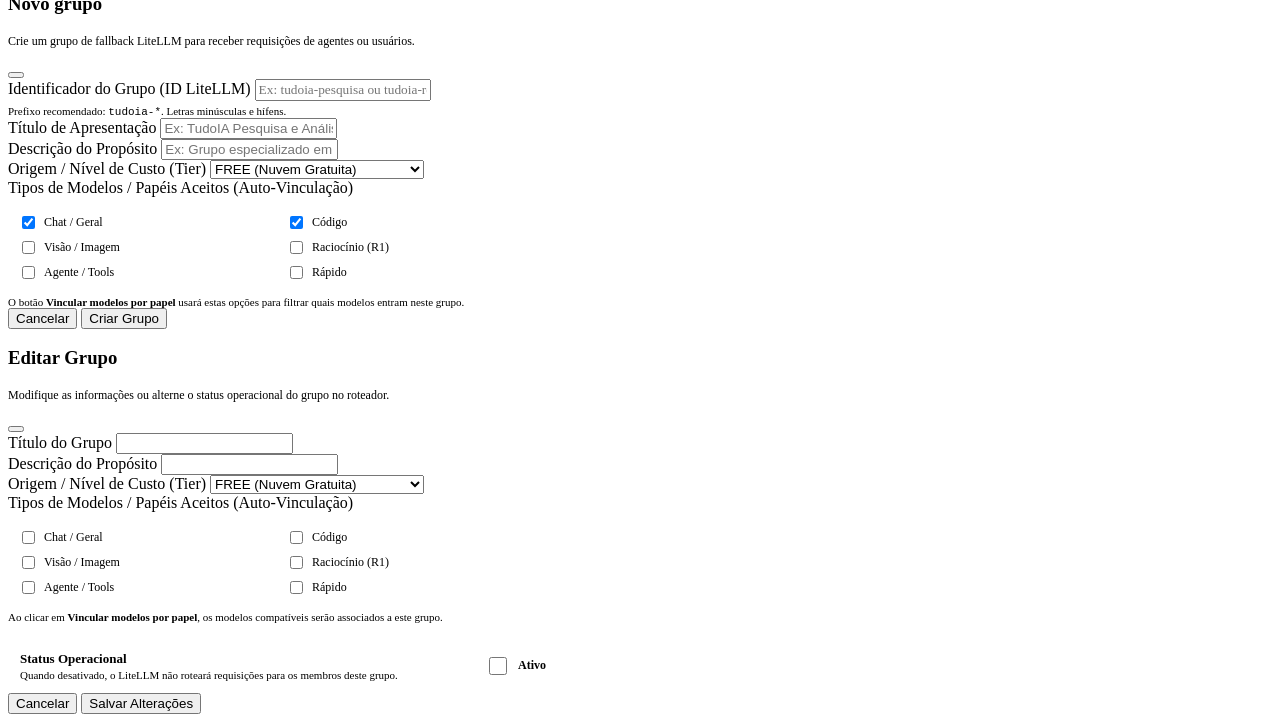
==== commit 96305998: "wip: snapshot do trabalho em andamento do usuario antes de integrar a main (nao publicar) Co-Authore" ====
--- a/painel/tudoia_painel/static/index.html
+++ b/painel/tudoia_painel/static/index.html
@@ -7,8 +7,8 @@
   <link rel="icon" type="image/svg+xml" href="/app/logo.svg">
   <link rel="icon" type="image/x-icon" href="/app/favicon.ico">
   <link rel="stylesheet" href="/app/fontes.css">
-  <link rel="stylesheet" href="/app/painel.css">
-  <link rel="stylesheet" href="/app/squadti.css">
+  <link rel="stylesheet" href="/app/painel.css?v=12">
+  <link rel="stylesheet" href="/app/squadti.css?v=1">
 </head>
 <body>
   <header class="app-header">
@@ -16,127 +16,135 @@
       <img src="/app/logo.svg" alt="TudoIA" class="brand-icon">
       <div class="brand-logo">
         <span class="brand-name">TUDOIA</span>
-        <span class="brand-badge">STUDIO</span>
-</div>
-      <div class="header-status-pill">
+        <span class="brand-badge">Studio</span>
+      </div>
+      <a class="header-status-pill" href="#servicos" title="Ver os serviços">
         <span class="status-dot online" id="global-indicator"></span>
         <span id="global-status" class="status-label">Verificando…</span>
-</div>
-</div>
+      </a>
+    </div>
     <div class="header-actions">
-      <button class="btn btn-primary-outline btn-sm" id="btn-iniciar-tudo" title="Inicia Ollama e sobe containers da stack">
-        <svg width="13" height="13" viewBox="0 0 24 24" fill="currentColor"><polygon points="6 3 20 12 6 21 6 3"/></svg>
-        <span>Iniciar Stack</span>
-</button>
-      <button class="btn btn-ghost-danger btn-sm" id="btn-desligar-tudo" title="Pausa a stack Docker e libera recursos">
-        <svg width="13" height="13" viewBox="0 0 24 24" fill="currentColor"><rect width="16" height="16" x="4" y="4" rx="2"/></svg>
-        <span>Desligar</span>
-</button>
-      <div class="header-divider"></div>
-      <button class="btn btn-outline btn-sm" id="btn-sync-global" title="Propaga regras, skills e MCPs para todas as IAs">
-        <svg width="13" height="13" viewBox="0 0 24 24" fill="none" stroke="currentColor" stroke-width="2" stroke-linecap="round" stroke-linejoin="round"><path d="M21.5 2v6h-6M2.5 22v-6h6M2 11.5a10 10 0 0 1 18.8-4.3M22 12.5a10 10 0 0 1-18.8 4.2"/></svg>
-        <span>Sincronizar IAs</span>
-</button>
-</div>
-</header>
+      <button class="btn btn-outline btn-sm" id="btn-iniciar-tudo" title="Liga o Ollama e sobe os containers da pilha">
+        <i data-icone="play"></i><span>Ligar tudo</span>
+      </button>
+      <button class="btn btn-ghost-danger btn-sm" id="btn-desligar-tudo" title="Para os containers da pilha e libera memória">
+        <i data-icone="power"></i><span>Desligar tudo</span>
+      </button>
+    </div>
+  </header>
 
   <div class="app-container">
-    <nav class="app-sidebar">
+    <nav class="app-sidebar" aria-label="Menu principal">
       <div class="nav-section">
-        <div class="nav-section-label">Estúdio de criação</div>
-        <a class="nav-item" data-view="chat">
-          <svg class="nav-svg" viewBox="0 0 24 24" fill="none" stroke="currentColor" stroke-width="1.8" stroke-linecap="round" stroke-linejoin="round"><path d="M7.9 20A9 9 0 1 0 4 16.1L2 22Z"/></svg>
-          <span>Chat Playground</span>
-</a>
-        <a class="nav-item" data-view="imagens">
-          <svg class="nav-svg" viewBox="0 0 24 24" fill="none" stroke="currentColor" stroke-width="1.8" stroke-linecap="round" stroke-linejoin="round"><rect width="18" height="18" x="3" y="3" rx="2" ry="2"/><circle cx="9" cy="9" r="2"/><path d="m21 15-3.086-3.086a2 2 0 0 0-2.828 0L6 21"/></svg>
-          <span>Gerador de Imagens</span>
-</a>
-        <a class="nav-item" data-view="videos">
-          <svg class="nav-svg" viewBox="0 0 24 24" fill="none" stroke="currentColor" stroke-width="1.8" stroke-linecap="round" stroke-linejoin="round"><path d="m22 8-6 4 6 4V8Z"/><rect width="14" height="12" x="2" y="6" rx="2" ry="2"/></svg>
-          <span>Gerador de Vídeos</span>
-</a>
-        <a class="nav-item" data-view="musicas">
-          <svg class="nav-svg" viewBox="0 0 24 24" fill="none" stroke="currentColor" stroke-width="1.8" stroke-linecap="round" stroke-linejoin="round"><path d="M9 18V5l12-2v13"/><circle cx="6" cy="18" r="3"/><circle cx="18" cy="16" r="3"/></svg>
-          <span>Gerador de Músicas</span>
-</a>
-</div>
-
+        <a class="nav-item" data-view="inicio" href="#inicio"><i class="nav-svg" data-icone="layoutDashboard"></i><span>Início</span></a>
+      </div>
       <div class="nav-section">
-        <div class="nav-section-label">Plataforma</div>
-        <a class="nav-item active" data-view="servicos">
-          <svg class="nav-svg" viewBox="0 0 24 24" fill="none" stroke="currentColor" stroke-width="1.8" stroke-linecap="round" stroke-linejoin="round"><rect width="20" height="8" x="2" y="2" rx="2" ry="2"/><rect width="20" height="8" x="2" y="14" rx="2" ry="2"/><line x1="6" x2="6.01" y1="6" y2="6"/><line x1="6" x2="6.01" y1="18" y2="18"/></svg>
-          <span>Serviços & Runtime</span>
-</a>
-        <a class="nav-item" data-view="hardware">
-          <svg class="nav-svg" viewBox="0 0 24 24" fill="none" stroke="currentColor" stroke-width="1.8" stroke-linecap="round" stroke-linejoin="round"><path d="M22 12h-4l-3 9L9 3l-3 9H2"/></svg>
-          <span>Hardware & VRAM</span>
-</a>
-</div>
-
+        <div class="nav-section-label">Criar</div>
+        <a class="nav-item" data-view="chat" href="#chat"><i class="nav-svg" data-icone="messageSquare"></i><span>Chat</span></a>
+        <a class="nav-item" data-view="imagens" href="#imagens"><i class="nav-svg" data-icone="image"></i><span>Imagens</span></a>
+        <a class="nav-item" data-view="videos" href="#videos"><i class="nav-svg" data-icone="video"></i><span>Vídeos</span></a>
+        <a class="nav-item" data-view="musicas" href="#musicas"><i class="nav-svg" data-icone="music"></i><span>Músicas</span></a>
+      </div>
       <div class="nav-section">
-        <div class="nav-section-label">Roteamento e modelos</div>
-        <a class="nav-item" data-view="modelos">
-          <svg class="nav-svg" viewBox="0 0 24 24" fill="none" stroke="currentColor" stroke-width="1.8" stroke-linecap="round" stroke-linejoin="round"><path d="m12 3-1.9 5.8a2 2 0 0 1-1.3 1.3L3 12l5.8 1.9a2 2 0 0 1 1.3 1.3L12 21l1.9-5.8a2 2 0 0 1 1.3-1.3L21 12l-5.8-1.9a2 2 0 0 1-1.3-1.3Z"/></svg>
-          <span>Modelos & Motores</span>
-</a>
-        <a class="nav-item" data-view="roteador">
-          <svg class="nav-svg" viewBox="0 0 24 24" fill="none" stroke="currentColor" stroke-width="1.8" stroke-linecap="round" stroke-linejoin="round"><circle cx="18" cy="18" r="3"/><circle cx="6" cy="6" r="3"/><path d="M6 9v12"/><path d="M18 15a9 9 0 0 0-9-9"/></svg>
-          <span>Roteador LiteLLM</span>
-</a>
-</div>
-
-      <div class="nav-section">
-        <div class="nav-section-label">Governança e segurança</div>
-        <a class="nav-item" data-view="governanca">
-          <svg class="nav-svg" viewBox="0 0 24 24" fill="none" stroke="currentColor" stroke-width="1.8" stroke-linecap="round" stroke-linejoin="round"><path d="M12 22s8-4 8-10V5l-8-3-8 3v7c0 6 8 10 8 10z"/></svg>
-          <span>Governança Canônica</span>
-</a>
-        <a class="nav-item" data-view="segredos">
-          <svg class="nav-svg" viewBox="0 0 24 24" fill="none" stroke="currentColor" stroke-width="1.8" stroke-linecap="round" stroke-linejoin="round"><circle cx="7.5" cy="15.5" r="5.5"/><path d="m21 2-9.6 9.6"/><path d="m15.5 7.5 3 3L22 7l-3-3"/></svg>
-          <span>Cofre de Segredos</span>
-</a>
-        <a class="nav-item" data-view="limites">
-          <svg class="nav-svg" viewBox="0 0 24 24" fill="none" stroke="currentColor" stroke-width="1.8" stroke-linecap="round" stroke-linejoin="round"><path d="m12 14 4-4"/><path d="M3.34 19a10 10 0 1 1 17.32 0"/></svg>
-          <span>Limites & Tokens</span>
-</a>
-        <a class="nav-item" data-view="telemetria">
-          <svg class="nav-svg" viewBox="0 0 24 24" fill="none" stroke="currentColor" stroke-width="1.8" stroke-linecap="round" stroke-linejoin="round"><line x1="12" x2="12" y1="20" y2="10"/><line x1="18" x2="18" y1="20" y2="4"/><line x1="6" x2="6" y1="20" y2="16"/></svg>
-          <span>Telemetria & Logs</span>
-          <span class="badge badge-pulse-mini">LIVE</span>
-</a>
-</div>
+        <div class="nav-section-label">IA</div>
+        <a class="nav-item" data-view="modelos" href="#modelos"><i class="nav-svg" data-icone="layers"></i><span>Modelos</span></a>
+        <a class="nav-item" data-view="provedores" href="#provedores"><i class="nav-svg" data-icone="cloud"></i><span>Provedores</span></a>
+        <a class="nav-item" data-view="roteador" href="#roteador"><i class="nav-svg" data-icone="zap"></i><span>Roteador</span></a>
+      </div>
       <div class="nav-section">
         <div class="nav-section-label">Agentes</div>
-        <a class="nav-item" data-view="squadti" href="#squadti">
-          <svg class="nav-svg" viewBox="0 0 24 24" fill="none" stroke="currentColor" stroke-width="1.8" stroke-linecap="round" stroke-linejoin="round" aria-hidden="true"><path d="M12 2 2 7l10 5 10-5-10-5Z"/><path d="m2 17 10 5 10-5"/><path d="m2 12 10 5 10-5"/></svg>
-          <span>SquadTI</span>
-        </a>
+        <a class="nav-item" data-view="squadti" href="#squadti"><i class="nav-svg" data-icone="layers"></i><span>SquadTI</span></a>
       </div>
       <div class="nav-section">
-        <div class="nav-section-label">Conta</div>
+        <div class="nav-section-label">Uso</div>
+        <a class="nav-item" data-view="telemetria" href="#telemetria"><i class="nav-svg" data-icone="activity"></i><span>Atividade</span><span class="badge badge-pulse-mini">ao vivo</span></a>
+        <a class="nav-item" data-view="limites" href="#limites"><i class="nav-svg" data-icone="coins"></i><span>Custos e cotas</span></a>
+      </div>
+      <div class="nav-section">
+        <div class="nav-section-label">Sistema</div>
+        <a class="nav-item" data-view="servicos" href="#servicos"><i class="nav-svg" data-icone="server"></i><span>Serviços</span></a>
+        <a class="nav-item" data-view="hardware" href="#hardware"><i class="nav-svg" data-icone="cpu"></i><span>Hardware</span></a>
+      </div>
+      <div class="nav-section">
+        <div class="nav-section-label">Segurança</div>
+        <a class="nav-item" data-view="segredos" href="#segredos"><i class="nav-svg" data-icone="keyRound"></i><span>Chaves e segredos</span></a>
+        <a class="nav-item" data-view="governanca" href="#governanca"><i class="nav-svg" data-icone="shield"></i><span>Agentes e regras</span></a>
+      </div>
+      <div class="nav-section nav-conta">
         <a class="nav-item" data-view="usuario" href="#usuario" id="nav-usuario" style="display:none">
           <span class="nav-avatar" id="nav-usuario-iniciais">?</span>
           <span id="nav-usuario-nome">Usuário</span>
-</a>
-</div>
-</nav>
+        </a>
+      </div>
+    </nav>
 
     <main class="app-content">
-      <!-- 1. SERVIÇOS -->
-      <section class="page-view active" id="view-servicos">
+      <!-- 0. INÍCIO -->
+      <section class="page-view" id="view-inicio">
         <div class="page-header">
           <div class="page-title">
-            <h2>Serviços e Infraestrutura Local</h2>
-            <p>Gerenciamento do gateway LiteLLM, memória Cérebro, Ollama, ComfyUI e serviços de apoio.</p>
-</div>
-          <div style="display: flex; gap: 8px;">
-            <button class="btn btn-outline btn-sm" id="btn-recarregar-servicos">↻ Atualizar Status</button>
-            <button class="btn btn-primary-outline btn-sm" id="btn-reiniciar-todos-servicos" title="Reinicia todos os serviços Docker e processos locais (Ollama, ComfyUI)">
-              <svg width="13" height="13" viewBox="0 0 24 24" fill="none" stroke="currentColor" stroke-width="2" stroke-linecap="round" stroke-linejoin="round"><path d="M21.5 2v6h-6M2.5 22v-6h6M2 11.5a10 10 0 0 1 18.8-4.3M22 12.5a10 10 0 0 1-18.8 4.2"/></svg>
-              <span>Reiniciar Todos os Serviços</span>
-</button>
-</div>
+            <h2>Início</h2>
+            <p>Como o TudoIA está agora e o que precisa da sua atenção.</p>
+          </div>
+          <div class="page-actions">
+            <button class="btn btn-outline btn-sm" id="btn-atualizar-inicio"><i data-icone="refreshCw"></i><span>Atualizar</span></button>
+          </div>
+        </div>
+        <div class="grid-stats" id="inicio-stats"></div>
+        <section class="bloco" aria-labelledby="inicio-pendencias-titulo">
+          <h3 class="bloco-titulo" id="inicio-pendencias-titulo">Precisa de atenção</h3>
+          <ul class="lista-pendencias" id="inicio-pendencias"></ul>
+        </section>
+        <section class="bloco" aria-labelledby="inicio-atalhos-titulo">
+          <h3 class="bloco-titulo" id="inicio-atalhos-titulo">Criar</h3>
+          <div class="atalhos">
+            <a class="atalho" href="#chat"><i data-icone="messageSquare" data-tamanho="18"></i><span><strong>Chat</strong><small>Conversar com o roteador ou um modelo</small></span></a>
+            <a class="atalho" href="#imagens"><i data-icone="image" data-tamanho="18"></i><span><strong>Imagens</strong><small>Gerar e editar no ComfyUI</small></span></a>
+            <a class="atalho" href="#videos"><i data-icone="video" data-tamanho="18"></i><span><strong>Vídeos</strong><small>Texto, imagem ou vídeo para vídeo</small></span></a>
+            <a class="atalho" href="#musicas"><i data-icone="music" data-tamanho="18"></i><span><strong>Músicas</strong><small>Faixas com ou sem letra</small></span></a>
+          </div>
+        </section>
+      </section>
+
+      <!-- IA. PROVEDORES EXTERNOS -->
+      <section class="page-view" id="view-provedores">
+        <div class="page-header">
+          <div class="page-title">
+            <h2>Provedores</h2>
+            <p>Serviços de IA na nuvem: chave, links, limites e os modelos que cada um oferece ao roteador.</p>
+          </div>
+          <div class="page-actions">
+            <button class="btn btn-outline btn-sm" id="btn-provedores-escolher-novos" title="Lista os modelos novos de todos os provedores para você escolher quais incluir"><i data-icone="search"></i><span>Procurar modelos novos</span></button>
+            <button class="btn btn-outline btn-sm" id="btn-provedores-sincronizar" title="Adiciona os modelos novos como inativos e remove os descontinuados, em todos os provedores"><i data-icone="refreshCw"></i><span>Sincronizar catálogo</span></button>
+            <button class="btn btn-primary btn-sm" id="btn-provedores-novo"><i data-icone="plus"></i><span>Novo provedor</span></button>
+          </div>
+        </div>
+        <div class="barra-filtros">
+          <div class="subtabs" role="tablist" aria-label="Filtrar provedores">
+            <button class="subtab-btn active" data-filtro-provedor="todos">Todos <span class="contagem" id="cont-prov-todos"></span></button>
+            <button class="subtab-btn" data-filtro-provedor="FREE">Gratuitos <span class="contagem" id="cont-prov-FREE"></span></button>
+            <button class="subtab-btn" data-filtro-provedor="PAID">Pagos <span class="contagem" id="cont-prov-PAID"></span></button>
+            <button class="subtab-btn" data-filtro-provedor="sem-chave">Sem chave <span class="contagem" id="cont-prov-sem-chave"></span></button>
+          </div>
+          <label class="campo-busca">
+            <i data-icone="search"></i>
+            <input type="search" id="busca-provedores" placeholder="Buscar provedor ou modelo" aria-label="Buscar provedor ou modelo">
+          </label>
+        </div>
+        <div class="lista-provedores" id="lista-provedores"></div>
+      </section>
+
+      <!-- 1. SERVIÇOS -->
+      <section class="page-view" id="view-servicos">
+        <div class="page-header">
+          <div class="page-title">
+            <h2>Serviços</h2>
+            <p>Gateway, Cérebro, Ollama, ComfyUI e os serviços de apoio. Ligue, pare ou reinicie cada um.</p>
+          </div>
+          <div class="page-actions">
+            <button class="btn btn-outline btn-sm" id="btn-recarregar-servicos"><i data-icone="refreshCw"></i><span>Atualizar</span></button>
+            <button class="btn btn-outline btn-sm" id="btn-reiniciar-todos-servicos" title="Reinicia os containers e os processos locais (Ollama, ComfyUI)"><i data-icone="rotateCcw"></i><span>Reiniciar tudo</span></button>
+          </div>
 </div>
         <div class="grid-cards" id="grid-servicos"></div>
 </section>
@@ -171,7 +179,7 @@
 </dl>
             <p class="card-desc" style="margin-top:12px;">
               Senha, e-mail e autenticação em dois fatores são feitos na própria conta do Keycloak.
-              <a href="#" id="usu-conta-link" target="_blank" rel="noopener">Gerenciar minha conta ↗</a>
+              <a href="#" id="usu-conta-link" target="_blank" rel="noopener">Gerenciar minha conta <i data-icone="externalLink" data-tamanho="12" class="icone-inline"></i></a>
 </p>
 </div>
 
@@ -198,14 +206,14 @@
       <section class="page-view" id="view-hardware">
         <div class="page-header">
           <div class="page-title">
-            <h2>Monitoramento do Servidor & Recursos</h2>
-            <p>Telemetria de baixo nível: carga de CPU, memória RAM, VRAM e temperatura da GPU em tempo real.</p>
-</div>
-          <div style="display:flex; gap:8px; align-items:center;">
-            <button class="btn btn-outline btn-sm" id="btn-limpar-vram" title="Descarrega todos os modelos da VRAM no Ollama para liberar memória">Limpar VRAM</button>
-            <button class="btn btn-outline btn-sm" id="btn-toggle-stream-hardware">Pausar Monitor (2s)</button>
-            <button class="btn btn-outline btn-sm" id="btn-recarregar-hardware">Atualizar</button>
-</div>
+            <h2>Hardware</h2>
+            <p>Processador, memória, placa de vídeo e discos desta máquina, atualizados a cada 2 segundos.</p>
+          </div>
+          <div class="page-actions">
+            <button class="btn btn-outline btn-sm" id="btn-toggle-stream-hardware"><i data-icone="pause"></i><span>Pausar</span></button>
+            <button class="btn btn-outline btn-sm" id="btn-recarregar-hardware"><i data-icone="refreshCw"></i><span>Atualizar</span></button>
+            <button class="btn btn-outline btn-sm" id="btn-limpar-vram" title="Tira todos os modelos do Ollama da memória de vídeo"><i data-icone="cpu"></i><span>Liberar memória de vídeo</span></button>
+          </div>
 </div>
 
         <div class="hardware-grid">
@@ -294,58 +302,60 @@
       <section class="page-view" id="view-modelos">
         <div class="page-header">
           <div class="page-title">
-            <h2>Catálogo de Modelos do Ecossistema</h2>
-            <p>Modelos locais acelerados em GPU e catálogo de modelos de nuvem roteados pelo LiteLLM.</p>
-</div>
-          <div style="display:flex; gap:10px; align-items:center;">
-            <span id="progresso-teste-modelos" style="font-size:12px; color:var(--text-muted); font-family:var(--font-mono);"></span>
-            <button class="btn btn-outline btn-sm" id="btn-modal-baixar-modelo-local">+ Baixar Modelo Ollama</button>
-            <button class="btn btn-outline btn-sm" id="btn-modal-novo-provedor">+ Novo Provedor</button>
-            <button class="btn btn-outline btn-sm" id="btn-escolher-novos" title="Lista os modelos novos de todos os provedores e você escolhe quais incluir">Escolher Novos</button>
-            <button class="btn btn-outline btn-sm" id="btn-sincronizar-novos" title="Adiciona modelos novos (inativos) e remove os descontinuados de todos os provedores">Sincronizar Novos</button>
-            <button class="btn btn-primary btn-sm" id="btn-testar-todos-modelos">Testar Todos</button>
-            <button class="btn btn-outline btn-sm" id="btn-limpar-historico-testes" title="Limpar resultados salvos de testes">Limpar Histórico</button>
-</div>
-</div>
-        <div class="subtabs">
-          <button class="subtab-btn active" data-filter-modelo="todos">Todos</button>
-          <button class="subtab-btn" data-filter-modelo="local">Locais (Ollama)</button>
-          <button class="subtab-btn" data-filter-modelo="free">Nuvem Free</button>
-          <button class="subtab-btn" data-filter-modelo="paid">Nuvem Pagos</button>
-          <button class="subtab-btn" data-filter-modelo="midia">Vídeo & Imagem</button>
-</div>
+            <h2>Modelos</h2>
+            <p>Todos os modelos, agrupados por origem e tipo. Os da nuvem são cadastrados e editados em Provedores.</p>
+          </div>
+          <div class="page-actions">
+            <span id="progresso-teste-modelos" class="grupo-resumo"></span>
+            <button class="btn btn-outline btn-sm" id="btn-limpar-historico-testes" title="Apaga os resultados de teste guardados neste navegador"><i data-icone="rotateCcw"></i><span>Limpar resultados</span></button>
+            <button class="btn btn-outline btn-sm" id="btn-testar-todos-modelos"><i data-icone="zap"></i><span>Testar todos</span></button>
+            <button class="btn btn-primary btn-sm" id="btn-modal-baixar-modelo-local"><i data-icone="download"></i><span>Baixar modelo</span></button>
+          </div>
+        </div>
+        <div class="barra-filtros">
+          <div class="subtabs" role="tablist" aria-label="Filtrar modelos">
+            <button class="subtab-btn active" data-filter-modelo="todos">Todos</button>
+            <button class="subtab-btn" data-filter-modelo="local">Ollama (texto)</button>
+            <button class="subtab-btn" data-filter-modelo="midia">ComfyUI (imagem, vídeo, música)</button>
+            <button class="subtab-btn" data-filter-modelo="nuvem">Nuvem</button>
+          </div>
+          <label class="campo-busca">
+            <i data-icone="search"></i>
+            <input type="search" id="input-busca-modelos-catalogo" placeholder="Buscar por nome, família ou formato" aria-label="Buscar modelo">
+            <button id="btn-limpar-busca-modelos" class="btn-limpar-busca" type="button" aria-label="Limpar busca" title="Limpar busca" style="display:none"><i data-icone="x"></i></button>
+          </label>
+          <span id="contagem-busca-modelos" class="grupo-resumo"></span>
+        </div>
         <div class="subtabs" id="subfiltro-provedores" style="display:none;"></div>
-        <div class="busca-modelos-container" style="display:flex; gap:12px; align-items:center; margin:12px 0 16px 0;">
-          <div style="position:relative; flex:1;">
-            <input type="text" id="input-busca-modelos-catalogo" placeholder="🔍 Pesquisar no catálogo por nome, ID, papéis (ex: coder, vision), família, formato..." style="width:100%; padding:9px 36px 9px 12px; font-size:12px; background:var(--bg-input); border:1px solid var(--border-color); border-radius:6px; color:var(--text); outline:none;">
-            <button id="btn-limpar-busca-modelos" style="position:absolute; right:10px; top:50%; transform:translateY(-50%); background:none; border:none; color:var(--text-dim); cursor:pointer; font-size:14px; display:none;" title="Limpar pesquisa">✕</button>
-          </div>
-          <span id="contagem-busca-modelos" style="font-size:12px; color:var(--text-muted); font-family:var(--font-mono); white-space:nowrap;"></span>
-        </div>
-        <div class="grid-cards" id="grid-modelos"></div>
+        <div id="grid-modelos"></div>
 </section>
 
       <!-- 3. ROTEADOR -->
       <section class="page-view" id="view-roteador">
         <div class="page-header">
           <div class="page-title">
-            <h2>Roteador Inteligente tudoia-auto</h2>
-            <p>Roteamento semântico kNN com quarentena, failover automático e controle fino de membros locais e nuvem.</p>
-          </div>
-          <div style="display:flex; gap:8px; align-items:center;">
-            <span id="badge-roteador-pendente" class="badge badge-warning" style="display:none; font-size:11px; padding:4px 8px; animation:pulse 2s infinite;">● Alterações pendentes</span>
-            <button class="btn btn-outline btn-sm" id="btn-modal-novo-grupo">+ Novo Grupo</button>
-            <button class="btn btn-outline btn-sm" id="btn-auto-bind-roteador" title="Vincula modelos ativos automaticamente aos grupos correspondentes aos seus papéis declarados">Auto-Vincular por Papel</button>
-            <button class="btn btn-primary btn-sm" id="btn-salvar-ordem-roteador">Salvar Grupos</button>
-            <button class="btn btn-outline btn-sm" id="btn-gerar-roteador">Regenerar config.yaml</button>
+            <h2>Roteador</h2>
+            <p>Grupos do tudoia-auto: a ordem de tentativa de cada um e o que acontece quando um modelo falha.</p>
+          </div>
+          <div class="page-actions">
+            <span id="badge-roteador-pendente" class="badge badge-aviso" style="display:none;">Alterações não salvas</span>
+            <button class="btn btn-outline btn-sm" id="btn-modal-novo-grupo"><i data-icone="plus"></i><span>Novo grupo</span></button>
+            <button class="btn btn-primary btn-sm" id="btn-salvar-ordem-roteador"><i data-icone="check"></i><span>Salvar e aplicar</span></button>
+            <details class="menu-mais">
+              <summary class="btn btn-outline btn-sm btn-icone" aria-label="Mais ações do roteador" title="Mais ações"><i data-icone="ellipsis"></i></summary>
+              <div class="menu-mais-lista" role="menu">
+                <button type="button" role="menuitem" id="btn-auto-bind-roteador" title="Coloca cada modelo ligado nos grupos que combinam com os papéis dele"><i data-icone="sparkles"></i>Vincular modelos por papel</button>
+                <button type="button" role="menuitem" id="btn-gerar-roteador" title="Reescreve o config.yaml do LiteLLM a partir do catálogo e dos grupos"><i data-icone="refreshCw"></i>Regenerar config do LiteLLM</button>
+              </div>
+            </details>
           </div>
         </div>
         <div id="aviso-banner-roteador-pendente" class="info-callout" style="display:none; margin-bottom:14px; background:rgba(234, 179, 8, 0.1); border-color:rgba(234, 179, 8, 0.4);">
           <div class="info-callout-title" style="color:var(--warning);">
-            <span>⚠ Modificações na Composição dos Grupos</span>
+            <i data-icone="triangleAlert"></i><span>Alterações nos grupos ainda não salvas</span>
           </div>
           <p class="info-callout-text" style="font-size:12px; margin-top:2px;">
-            Você adicionou, reordenou ou removeu modelos nesta sessão. Clique no botão <strong>"Salvar Grupos"</strong> acima para aplicar as mudanças e sincronizar com o LiteLLM.
+            Você adicionou, reordenou ou removeu modelos. Clique em <strong>Salvar e aplicar</strong> para gravar e atualizar o LiteLLM.
           </p>
         </div>
         <div class="roteador-grid-container">
@@ -375,7 +385,7 @@
               </select>
             </div>
             <div class="form-group">
-              <label for="input-teste-roteador">Prompt de Teste</label>
+              <label for="input-teste-roteador">Mensagem de teste</label>
               <textarea id="input-teste-roteador" rows="4" placeholder="Ex: Refatore esta função para C# 12 ou Olá, tudo bem?" style="resize:vertical;"></textarea>
             </div>
             <button class="btn btn-primary" id="btn-executar-teste-roteador" style="width:100%; padding:10px 14px;" disabled>
@@ -404,38 +414,28 @@
       <section class="page-view" id="view-governanca">
         <div class="page-header">
           <div class="page-title">
-            <h2>Governança Canônica Multi-Agente</h2>
-            <p>Fonte única de Regras, Skills procedurais e Servidores MCP propagados para Antigravity, Claude Code (múltiplas instâncias), Cursor e Codex.</p>
+            <h2>Agentes e regras</h2>
+            <p>Regras, skills e servidores MCP mantidos aqui e copiados para Claude Code, Cursor, Codex, Antigravity e OpenCode.</p>
 </div>
           <div style="display:flex; gap:8px; align-items:center;">
             <span id="badge-drift" class="badge"></span>
-            <button class="btn btn-primary btn-sm" id="btn-sync-governanca" title="Compila e distribui regras, skills e MCPs para todas as instâncias ativas">Sincronizar Clientes Agora</button>
+            <button class="btn btn-primary btn-sm" id="btn-sync-governanca" title="Compila e distribui regras, skills e MCPs para todas as instâncias ativas"><i data-icone="refreshCw"></i><span>Sincronizar com os clientes</span></button>
 </div>
 </div>
 
         <div class="subtabs" id="subtabs-governanca">
-          <button class="subtab-btn active" data-subtab-gov="componentes">Componentes (Regras, Skills & MCP)</button>
-          <button class="subtab-btn" data-subtab-gov="instancias">Instâncias de Clientes & Perfis</button>
+          <button class="subtab-btn active" data-subtab-gov="componentes">Regras, skills e MCP</button>
+          <button class="subtab-btn" data-subtab-gov="instancias">Clientes e perfis</button>
 </div>
 
         <!-- SUB-ABA 1: COMPONENTES -->
         <div id="gov-subview-componentes">
-          <div class="info-callout" style="margin-bottom:16px;">
-            <div class="info-callout-title">
-              <span>Sincronização Canônica Multi-Agente</span>
-</div>
-            <p class="info-callout-text">
-              Ao clicar em <strong>Sincronizar Clientes Agora</strong>, o sistema lê todas as <strong>Regras Canônicas</strong> (de <code>governanca/regras/</code>), <strong>Skills de Agentes</strong> (de <code>skills/</code>) e configurações de <strong>Servidores MCP</strong> (de <code>config/mcp.json</code>) e as compila e distribui automaticamente para todos os clientes configurados (<strong>Google Antigravity CLI</strong>, múltiplas instâncias do <strong>Claude Code</strong>, <strong>Cursor IDE</strong> e <strong>Codex</strong>).
-</p>
-            <p class="info-callout-text" style="margin-top:6px; color:var(--text-muted); font-size:12px;">
-              Garante conformidade estrita (Zero Drift) entre todas as IAs sem sobrescrever blocos customizados de cada cliente.
-</p>
-</div>
+          <p class="celula-sub texto-ajuda">Sincronizar lê <code>governanca/regras/</code>, <code>governanca/skills/</code> e <code>governanca/mcp.json</code> e grava a configuração de cada cliente, sem apagar o que você personalizou fora do bloco gerenciado.</p>
           <div style="display:flex; justify-content:space-between; align-items:center; margin-bottom:12px;">
-            <h3 style="font-size:16px;">Componentes do Ecossistema</h3>
+            <h3 class="bloco-titulo">Componentes</h3>
             <div style="display:flex; gap:8px; align-items:center;">
               <span id="progresso-teste-mcp" style="font-size:12px; color:var(--text-muted); font-family:var(--font-mono);"></span>
-              <button class="btn btn-primary btn-sm" id="btn-testar-todos-mcp">Testar Todos os MCPs</button>
+              <button class="btn btn-outline btn-sm" id="btn-testar-todos-mcp"><i data-icone="zap"></i><span>Testar todos os MCP</span></button>
               <button class="btn btn-outline btn-sm" id="btn-modal-nova-regra">+ Nova Regra</button>
               <button class="btn btn-outline btn-sm" id="btn-modal-nova-skill">+ Nova Skill</button>
               <button class="btn btn-outline btn-sm" id="btn-modal-novo-mcp">+ Novo Servidor MCP</button>
@@ -478,182 +478,162 @@
       <section class="page-view" id="view-segredos">
         <div class="page-header">
           <div class="page-title">
-            <h2>Cofre de Segredos & Provedores (.env)</h2>
-            <p>Gerenciamento com mascaramento, backups automáticos na edição e teste de conectividade das credenciais.</p>
-</div>
-</div>
-        <div class="subtabs">
-          <button class="subtab-btn active" data-filter-segredo="todos">Todos</button>
-          <button class="subtab-btn" data-filter-segredo="FREE">Provedores Free</button>
-          <button class="subtab-btn" data-filter-segredo="PAID">Provedores Pagos</button>
-          <button class="subtab-btn" data-filter-segredo="GOVERNANCA">Governança & MCP</button>
-          <button class="subtab-btn" data-filter-segredo="SISTEMA">Sistema</button>
-</div>
-        <div class="grid-cards" id="grid-segredos"></div>
-</section>
+            <h2>Chaves e segredos</h2>
+            <p>Valores guardados no arquivo .env. Ficam mascarados; antes de cada gravação o painel salva uma cópia do arquivo.</p>
+          </div>
+          <div class="page-actions">
+            <button class="btn btn-primary btn-sm" id="btn-nova-chave"><i data-icone="plus"></i><span>Nova chave</span></button>
+          </div>
+        </div>
+        <form class="bloco form-linha" id="form-nova-chave" hidden autocomplete="off">
+          <input type="text" id="nova-chave-nome" placeholder="NOME_DA_VARIAVEL (ex.: MISTRAL_API_KEY)" spellcheck="false"
+                 maxlength="64" pattern="[A-Z][A-Z0-9_]{0,63}" aria-label="Nome da variável">
+          <input type="password" id="nova-chave-valor" placeholder="Valor (segredo)" spellcheck="false" aria-label="Valor da chave">
+          <button type="button" class="btn btn-outline btn-sm" id="nova-chave-ver" aria-label="Mostrar o que estou digitando">Mostrar</button>
+          <button type="submit" class="btn btn-primary btn-sm" id="nova-chave-salvar" disabled>Salvar</button>
+          <button type="button" class="btn btn-outline btn-sm" id="nova-chave-cancelar">Cancelar</button>
+          <span class="dica">Só letras maiúsculas, números e _, começando por letra. Se o nome já existe, o valor é substituído (o painel guarda cópia do .env). Serviços que usam a chave podem precisar ser reiniciados.</span>
+        </form>
+        <div class="barra-filtros">
+          <div class="subtabs" role="tablist" aria-label="Filtrar chaves">
+            <button class="subtab-btn active" data-filter-segredo="todos">Todas <span class="contagem" id="cont-seg-todos"></span></button>
+            <button class="subtab-btn" data-filter-segredo="faltando">Faltando <span class="contagem" id="cont-seg-faltando"></span></button>
+          </div>
+          <label class="campo-busca">
+            <i data-icone="search"></i>
+            <input type="search" id="busca-segredos" placeholder="Buscar por nome ou variável" aria-label="Buscar chave">
+          </label>
+        </div>
+        <div id="grid-segredos"></div>
+      </section>
 
       <!-- 5.1 LIMITES & CONSUMO DE TOKENS -->
       <section class="page-view" id="view-limites">
         <div class="page-header">
           <div class="page-title">
-            <h2>Limites e Consumo de Tokens por Provedor</h2>
-            <p>Acompanhamento analítico de quotas diárias (RPD/TPD), limites por minuto (RPM), consumo de tokens e economia de custos.</p>
-</div>
-          <div style="display:flex; gap:10px; align-items:center;">
-            <div class="periodo-selector" style="display:flex; background:var(--bg-card); border:1px solid var(--border-color); border-radius:6px; padding:2px;">
-              <button class="btn btn-sm btn-periodo active" data-periodo="24h" style="padding:4px 10px; font-size:12px; border:none; background:transparent;">Últimas 24h</button>
-              <button class="btn btn-sm btn-periodo" data-periodo="7d" style="padding:4px 10px; font-size:12px; border:none; background:transparent;">7 Dias</button>
-              <button class="btn btn-sm btn-periodo" data-periodo="total" style="padding:4px 10px; font-size:12px; border:none; background:transparent;">Total Geral</button>
-</div>
-            <button class="btn btn-outline btn-sm" id="btn-modal-novo-provedor-limites">+ Novo Provedor</button>
-            <button class="btn btn-outline btn-sm" id="btn-recarregar-limites">↻ Atualizar Agora</button>
-</div>
-</div>
-
-        <!-- KPIs GLOBAIS -->
-        <div class="telemetria-stats" id="limites-stats">
-          <div class="telemetria-stat-card">
-            <span class="telemetria-stat-label">Total de Tokens</span>
-            <span class="telemetria-stat-value" id="stat-limites-tokens-total">-</span>
-            <span class="telemetria-stat-sub" id="stat-limites-tokens-split">Prompt: - | Completion: -</span>
-</div>
-          <div class="telemetria-stat-card">
-            <span class="telemetria-stat-label">Economia Estimada</span>
-            <span class="telemetria-stat-value" id="stat-limites-economia" style="color:var(--success);">$0.00</span>
-            <span class="telemetria-stat-sub">Roteados para Free & Local</span>
-</div>
-          <div class="telemetria-stat-card">
-            <span class="telemetria-stat-label">Custo Real Nuvem</span>
-            <span class="telemetria-stat-value" id="stat-limites-custo-pago">$0.00</span>
-            <span class="telemetria-stat-sub">APIs Pagas (OpenAI / Anthropic)</span>
-</div>
-          <div class="telemetria-stat-card">
-            <span class="telemetria-stat-label">Provedores em Uso</span>
-            <span class="telemetria-stat-value" id="stat-limites-prov-ativos">-</span>
-            <span class="telemetria-stat-sub" id="stat-limites-alertas">0 em alerta de quota</span>
-</div>
-</div>
-
-        <!-- DISTRIBUIÇÃO VISUAL DE CONSUMO -->
-        <div class="card" style="margin-bottom:20px;">
-          <div class="card-header" style="display:flex; justify-content:space-between; align-items:center;">
-            <h3 class="card-title">Distribuição de Volume de Tokens por Provedor</h3>
-            <span style="font-size:12px; color:var(--text-muted);" id="label-distribuicao-periodo">Período Selecionado</span>
-</div>
-          <div class="distribuicao-bar-container" id="container-barra-distribuicao" style="margin:12px 0 16px 0;">
-            <div class="distribuicao-bar" id="barra-distribuicao-tokens" style="display:flex; height:18px; border-radius:9px; overflow:hidden; background:var(--bg-subtle);"></div>
-</div>
-          <div class="distribuicao-legend" id="legenda-distribuicao-tokens" style="display:flex; flex-wrap:wrap; gap:16px; font-size:12px;"></div>
-</div>
-
-        <!-- FILTROS POR TIER -->
-        <div style="display:flex; justify-content:space-between; align-items:center; margin-bottom:14px;">
-          <div class="subtabs" style="margin-bottom:0;">
-            <button class="subtab-btn active" data-filter-limite-tier="todos">Todos os Provedores</button>
-            <button class="subtab-btn" data-filter-limite-tier="FREE">Planos Free (Quotas Diárias)</button>
-            <button class="subtab-btn" data-filter-limite-tier="PAID">Planos Pagos (Pay-as-you-go)</button>
-            <button class="subtab-btn" data-filter-limite-tier="LOCAL">Locais (GPU)</button>
-</div>
-          <div style="font-size:12px; color:var(--text-muted);">
-            <a href="#segredos" class="btn-link">Ir para o cofre de chaves</a>
-</div>
-</div>
-
-        <!-- GRID DE CARDS DOS PROVEDORES -->
-        <div class="grid-cards" id="grid-limites-provedores"></div>
-
-        <!-- RANKING DE MODELOS -->
-        <div style="margin-top:24px;">
-          <h3 style="font-size:15px; margin-bottom:12px; display:flex; align-items:center; gap:8px;">
-            <span></span> Ranking de Modelos Mais Consumidos
-</h3>
-          <div class="stream-table-container">
-            <table class="stream-table">
+            <h2>Custos e cotas</h2>
+            <p>Tokens, gasto e cotas de cada provedor no período. Os números vêm dos registros do LiteLLM.</p>
+          </div>
+          <div class="page-actions">
+            <div class="segmentado" role="group" aria-label="Período">
+              <button class="btn-periodo active" data-periodo="24h">24 horas</button>
+              <button class="btn-periodo" data-periodo="7d">7 dias</button>
+              <button class="btn-periodo" data-periodo="total">Tudo</button>
+            </div>
+            <button class="btn btn-outline btn-sm" id="btn-recarregar-limites"><i data-icone="refreshCw"></i><span>Atualizar</span></button>
+          </div>
+        </div>
+        <div class="grid-stats">
+          <div class="stat"><span class="stat-rotulo">Tokens</span><span class="stat-valor" id="stat-limites-tokens-total">–</span><span class="stat-detalhe" id="stat-limites-tokens-split"></span></div>
+          <div class="stat ok"><span class="stat-rotulo">Economia estimada</span><span class="stat-valor" id="stat-limites-economia">–</span><span class="stat-detalhe">Quanto custaria num modelo pago equivalente</span></div>
+          <div class="stat"><span class="stat-rotulo">Gasto em provedores pagos</span><span class="stat-valor" id="stat-limites-custo-pago">–</span><span class="stat-detalhe">Preço informado pelo LiteLLM</span></div>
+          <div class="stat"><span class="stat-rotulo">Provedores com uso</span><span class="stat-valor" id="stat-limites-prov-ativos">–</span><span class="stat-detalhe" id="stat-limites-alertas"></span></div>
+        </div>
+        <section class="bloco" aria-labelledby="titulo-distribuicao">
+          <div class="bloco-cabecalho">
+            <h3 class="bloco-titulo" id="titulo-distribuicao">Tokens por provedor</h3>
+            <span class="grupo-resumo" id="label-distribuicao-periodo"></span>
+          </div>
+          <div class="distribuicao-bar" id="barra-distribuicao-tokens"></div>
+          <div class="distribuicao-legend" id="legenda-distribuicao-tokens"></div>
+        </section>
+        <div class="barra-filtros">
+          <div class="subtabs" role="tablist" aria-label="Filtrar provedores">
+            <button class="subtab-btn active" data-filter-limite-tier="todos">Todos</button>
+            <button class="subtab-btn" data-filter-limite-tier="FREE">Gratuitos</button>
+            <button class="subtab-btn" data-filter-limite-tier="PAID">Pagos</button>
+            <button class="subtab-btn" data-filter-limite-tier="LOCAL">Local</button>
+          </div>
+          <div class="page-actions">
+            <label class="opcao"><input type="checkbox" id="limites-mostrar-sem-uso"> Mostrar provedores sem uso</label>
+            <a class="link-externo" href="#provedores">Gerenciar provedores</a>
+          </div>
+        </div>
+        <div id="grid-limites-provedores"></div>
+        <section class="bloco" aria-labelledby="titulo-ranking">
+          <h3 class="bloco-titulo" id="titulo-ranking">Modelos que mais consumiram</h3>
+          <div class="grupo">
+            <table class="tabela">
+              <colgroup><col style="width:30%"><col class="col-opcional" style="width:18%"><col style="width:9%"><col class="col-opcional" style="width:11%"><col class="col-opcional" style="width:11%"><col style="width:11%"><col style="width:10%"></colgroup>
               <thead>
                 <tr>
                   <th>Modelo</th>
-                  <th>Provedor</th>
-                  <th>Tier</th>
-                  <th>Requisições</th>
-                  <th>Tokens Prompt</th>
-                  <th>Tokens Completion</th>
-                  <th>Tokens Totais</th>
-                  <th>% do Total</th>
-                  <th>Economia / Custo</th>
-</tr>
-</thead>
+                  <th class="col-opcional">Provedor</th>
+                  <th class="num">Pedidos</th>
+                  <th class="num col-opcional">Entrada</th>
+                  <th class="num col-opcional">Saída</th>
+                  <th class="num">Total</th>
+                  <th class="num">Custo</th>
+                </tr>
+              </thead>
               <tbody id="tbody-limites-ranking-modelos"></tbody>
-</table>
-</div>
-</div>
-</section>
+            </table>
+          </div>
+        </section>
+      </section>
 
       <!-- 6. TELEMETRIA -->
       <section class="page-view" id="view-telemetria">
         <div class="page-header">
           <div class="page-title">
-            <h2>Telemetria e Tráfego em Tempo Real</h2>
-            <p>Monitoramento ativo de requisições, GPU, motor ComfyUI (Imagens & Vídeos) e gateway LiteLLM.</p>
-</div>
-          <div style="display:flex; gap:8px; align-items:center;">
-            <button class="btn btn-outline btn-sm" id="btn-toggle-stream-telemetria">⏸ Pausar Stream (3s)</button>
-            <button class="btn btn-outline btn-sm" id="btn-recarregar-telemetria">↻ Atualizar Agora</button>
-</div>
+            <h2>Atividade</h2>
+            <p>Pedidos ao gateway e gerações do Estúdio, atualizados a cada 3 segundos.</p>
+          </div>
+          <div class="page-actions">
+            <button class="btn btn-outline btn-sm" id="btn-toggle-stream-telemetria"><i data-icone="pause"></i><span>Pausar</span></button>
+            <button class="btn btn-outline btn-sm" id="btn-recarregar-telemetria"><i data-icone="refreshCw"></i><span>Atualizar</span></button>
+          </div>
 </div>
 
         <!-- Subtabs da Telemetria -->
         <div class="subtabs" id="subtabs-telemetria" style="margin-bottom: 20px;">
-          <button class="subtab-btn active" id="tab-telemetria-texto"> Texto & Agentes (LiteLLM & Ollama)</button>
-          <button class="subtab-btn" id="tab-telemetria-visual"> Estúdio Visual (ComfyUI & GPU)</button>
+          <button class="subtab-btn active" id="tab-telemetria-texto">Texto e agentes</button>
+          <button class="subtab-btn" id="tab-telemetria-visual">Imagens, vídeos e músicas</button>
 </div>
 
         <!-- Conteúdo Aba 1: Texto & Agentes -->
         <div id="conteudo-telemetria-texto">
           <div class="telemetria-stats">
             <div class="telemetria-stat-card">
-              <span class="telemetria-stat-label">Requisições (24 h)</span>
+              <span class="telemetria-stat-label">Pedidos em 24 h</span>
               <span class="telemetria-stat-value" id="stat-total-req">-</span>
               <span class="telemetria-stat-sub">Gateway LiteLLM</span>
 </div>
             <div class="telemetria-stat-card">
-              <span class="telemetria-stat-label">Tokens Processados (24 h)</span>
+              <span class="telemetria-stat-label">Tokens em 24 h</span>
               <span class="telemetria-stat-value" id="stat-total-tokens">-</span>
-              <span class="telemetria-stat-sub">Prompt + Completion</span>
+              <span class="telemetria-stat-sub">Entrada mais saída</span>
 </div>
             <div class="telemetria-stat-card">
-              <span class="telemetria-stat-label">Latência Média</span>
+              <span class="telemetria-stat-label">Tempo médio de resposta</span>
               <span class="telemetria-stat-value" id="stat-media-latencia">-</span>
               <span class="telemetria-stat-sub">Últimas 30 requisições</span>
 </div>
             <div class="telemetria-stat-card">
-              <span class="telemetria-stat-label">Custo Estimado (24 h)</span>
+              <span class="telemetria-stat-label">Custo em 24 h</span>
               <span class="telemetria-stat-value" id="stat-custo-total">$0.00</span>
               <span class="telemetria-stat-sub">Provedores Pagos</span>
 </div>
 </div>
 
           <div style="margin-bottom:20px;">
-            <h3 style="font-size:15px; margin-bottom:10px; display:flex; align-items:center; gap:8px;">
-              <span></span> Modelos Ativos na VRAM (Ollama GPU)
-</h3>
+            <h3 class="bloco-titulo titulo-secao">Modelos carregados na memória de vídeo</h3>
             <div class="grid-cards" id="grid-telemetria-vram"></div>
 </div>
 
           <div>
-            <h3 style="font-size:15px; margin-bottom:10px; display:flex; align-items:center; gap:8px;">
-              <span></span> Feed Recente de Requisições (LiteLLM)
-</h3>
+            <h3 class="bloco-titulo titulo-secao">Pedidos recentes</h3>
             <div class="stream-table-container">
               <table class="stream-table">
                 <thead>
                   <tr>
-                    <th>Horário</th>
+                    <th>Hora</th>
                     <th>Modelo</th>
                     <th>Grupo</th>
-                    <th>Tokens</th>
-                    <th>Latência</th>
-                    <th>Status</th>
-                    <th>Cliente</th>
+                    <th class="num">Tokens</th>
+                    <th class="num">Tempo</th>
+                    <th>Resultado</th>
+                    <th class="col-opcional">Cliente</th>
 </tr>
 </thead>
                 <tbody id="tbody-telemetria-feed">
@@ -737,18 +717,18 @@
       <section class="page-view" id="view-chat">
         <div class="page-header">
           <div class="page-title">
-            <h2>Chat Playground Multi-Modelo</h2>
-            <p>Converse diretamente com tudoia-auto, grupos do LiteLLM ou modelos locais Ollama acelerados na GPU.</p>
+            <h2>Chat</h2>
+            <p>Converse com o roteador tudoia-auto, um grupo do LiteLLM ou um modelo local.</p>
 </div>
           <div style="display:flex; gap:10px; align-items:center;">
             <div style="display:flex; align-items:center; gap:6px;">
-              <span style="font-size:11px; color:var(--text-muted); font-weight:600; text-transform:uppercase;">Modelo / Rota:</span>
+              <label for="chat-select-modelo" style="font-size:12px; color:var(--text-muted); white-space:nowrap;">Modelo</label>
               <select id="chat-select-modelo" style="min-width:260px; font-family:var(--font-mono); font-size:12px;">
                 <option value="tudoia-auto">tudoia-auto (Decisão Automática)</option>
                 <option value="tudoia-local">tudoia-local (Ollama GPU)</option>
 </select>
 </div>
-            <button class="btn btn-outline btn-sm" id="btn-limpar-chat" title="Limpar histórico da sessão">Limpar Conversa</button>
+            <button class="btn btn-outline btn-sm" id="btn-limpar-chat" title="Apaga as mensagens desta conversa"><i data-icone="trash2"></i><span>Nova conversa</span></button>
 </div>
 </div>
 
@@ -793,8 +773,8 @@
       <section class="page-view" id="view-imagens">
         <div class="page-header">
           <div class="page-title">
-            <h2>Gerador de Imagens de Alta Fidelidade</h2>
-            <p>Criação multimodal via ComfyUI Portable (modelos FLUX e SDXL na GPU) e nuvem.</p>
+            <h2>Imagens</h2>
+            <p>Gere imagens no ComfyUI local, com checkpoints SDXL. Pinte uma área do resultado para refazê-la.</p>
 </div>
           <div style="display:flex; gap:8px; align-items:center;">
             <a href="http://127.0.0.1:8188" target="_blank" rel="noopener noreferrer" class="badge" id="badge-status-comfyui" title="Abrir interface web do ComfyUI em nova aba (http://127.0.0.1:8188)" style="text-decoration:none; cursor:pointer;">ComfyUI :8188 verificando...</a>
@@ -806,43 +786,43 @@
           <div class="estudio-controles-card">
             <div class="form-group">
               <div style="display:flex; justify-content:space-between; align-items:center; margin-bottom:4px;">
-                <label for="img-prompt" style="margin-bottom:0;">Prompt Positivo</label>
-                <button type="button" class="btn btn-outline btn-sm" id="btn-otimizar-prompt-manual" title="Traduzir e enriquecer prompt com IA para o SDXL/FLUX agora" style="font-size:10px; padding:2px 8px; border-color:var(--brand-primary); color:var(--brand-primary);"> Melhorar com IA</button>
+                <label for="img-prompt" style="margin-bottom:0;">Descrição da imagem</label>
+                <button type="button" class="btn btn-outline btn-sm" id="btn-otimizar-prompt-manual" title="Traduzir e enriquecer prompt com IA para o SDXL/FLUX agora" style="font-size:11px; padding:2px 8px; border-color:var(--brand-primary); color:var(--brand-primary);"> Melhorar com IA</button>
 </div>
               <textarea id="img-prompt" rows="4" placeholder="Ex: Cyberpunk detective standing in neon-lit rainy street, cinematic lighting, 8k resolution, highly detailed..."></textarea>
-              <div id="img-prompt-dica-pt" style="display:none; font-size:10px; color:var(--brand-primary); margin-top:4px; padding:3px 8px; background:rgba(99,102,241,0.06); border-radius:3px; border-left:2px solid var(--brand-primary);"> Prompt em Português detectado: o TudoIA traduzirá e enriquecerá os detalhes visuais automaticamente na geração.</div>
+              <div id="img-prompt-dica-pt" style="display:none; font-size:11px; color:var(--brand-primary); margin-top:4px; padding:3px 8px; background:rgba(99,102,241,0.06); border-radius:3px; border-left:2px solid var(--brand-primary);"> Prompt em Português detectado: o TudoIA traduzirá e enriquecerá os detalhes visuais automaticamente na geração.</div>
               <div id="img-prompt-aviso-traducao" style="display:none; margin-top:6px; font-size:11px; background:rgba(99,102,241,0.08); border:1px solid rgba(99,102,241,0.3); border-radius:var(--radius-sm); padding:6px 10px;">
                 <div style="display:flex; justify-content:space-between; align-items:center; margin-bottom:2px;">
                   <span style="font-weight:600; color:var(--brand-primary); display:flex; align-items:center; gap:4px;"><span id="img-prompt-aviso-titulo">Traduzido e Enriquecido com IA</span></span>
-                  <span style="font-size:10px; color:var(--text-dim); cursor:pointer;" id="btn-fechar-aviso-traducao">✕ Fechar</span>
+                  <span style="font-size:11px; color:var(--text-dim); cursor:pointer;" id="btn-fechar-aviso-traducao">Fechar</span>
 </div>
                 <div id="img-prompt-aviso-texto" style="color:var(--text-secondary); font-style:italic; line-height:1.4; max-height:60px; overflow-y:auto;"></div>
                 <div style="display:flex; gap:6px; margin-top:6px;">
-                  <button type="button" class="btn btn-outline btn-sm" id="btn-aplicar-prompt-traduzido" style="font-size:10px; padding:2px 8px;"> Aplicar no Campo</button>
-                  <button type="button" class="btn btn-outline btn-sm" id="btn-copiar-prompt-traduzido" style="font-size:10px; padding:2px 8px;"> Copiar</button>
+                  <button type="button" class="btn btn-outline btn-sm" id="btn-aplicar-prompt-traduzido" style="font-size:11px; padding:2px 8px;"> Aplicar no Campo</button>
+                  <button type="button" class="btn btn-outline btn-sm" id="btn-copiar-prompt-traduzido" style="font-size:11px; padding:2px 8px;"> Copiar</button>
 </div>
 </div>
 
               <!-- Presets Rápidos de Estilo Fotográfico & Arquitetura -->
               <div style="margin-top:8px;">
-                <span style="font-size:10px; color:var(--text-muted); display:block; margin-bottom:4px;">Adicionar Estilos Rápidos:</span>
+                <span style="font-size:11px; color:var(--text-muted); display:block; margin-bottom:4px;">Estilos rápidos</span>
                 <div id="img-presets-estilos" style="display:flex; flex-wrap:wrap; gap:6px;">
-                  <button type="button" class="btn btn-outline btn-sm btn-preset-estilo" data-estilo="ultra-realistic wide-angle aerial photography, high-altitude drone perspective" style="font-size:10px; padding:3px 8px;"> Drone Aéreo</button>
-                  <button type="button" class="btn btn-outline btn-sm btn-preset-estilo" data-estilo="warm golden hour sunlight, dramatic long sunset shadows, glowing atmospheric lighting" style="font-size:10px; padding:3px 8px;"> Golden Hour</button>
-                  <button type="button" class="btn btn-outline btn-sm btn-preset-estilo" data-estilo="brutalist architecture by Lina Bo Bardi, raw exposed concrete, suspended monumental structure" style="font-size:10px; padding:3px 8px;"> Brutalista</button>
-                  <button type="button" class="btn btn-outline btn-sm btn-preset-estilo" data-estilo="night metropolis with busy car traffic, glowing vehicle headlights, wet asphalt reflections" style="font-size:10px; padding:3px 8px;"> Noturno Urbano</button>
-                  <button type="button" class="btn btn-outline btn-sm btn-preset-estilo" data-estilo="8k resolution, documentary architectural photography, crisp raw concrete textures, highly detailed" style="font-size:10px; padding:3px 8px;"> 8K Realismo</button>
+                  <button type="button" class="btn btn-outline btn-sm btn-preset-estilo" data-estilo="ultra-realistic wide-angle aerial photography, high-altitude drone perspective" style="font-size:11px; padding:3px 8px;"> Drone Aéreo</button>
+                  <button type="button" class="btn btn-outline btn-sm btn-preset-estilo" data-estilo="warm golden hour sunlight, dramatic long sunset shadows, glowing atmospheric lighting" style="font-size:11px; padding:3px 8px;"> Golden Hour</button>
+                  <button type="button" class="btn btn-outline btn-sm btn-preset-estilo" data-estilo="brutalist architecture by Lina Bo Bardi, raw exposed concrete, suspended monumental structure" style="font-size:11px; padding:3px 8px;"> Brutalista</button>
+                  <button type="button" class="btn btn-outline btn-sm btn-preset-estilo" data-estilo="night metropolis with busy car traffic, glowing vehicle headlights, wet asphalt reflections" style="font-size:11px; padding:3px 8px;"> Noturno Urbano</button>
+                  <button type="button" class="btn btn-outline btn-sm btn-preset-estilo" data-estilo="8k resolution, documentary architectural photography, crisp raw concrete textures, highly detailed" style="font-size:11px; padding:3px 8px;"> 8K Realismo</button>
 </div>
 </div>
 </div>
 
             <div class="form-group">
-              <label for="img-prompt-negativo">Prompt Negativo (Opcional)</label>
+              <label for="img-prompt-negativo">O que evitar (opcional)</label>
               <textarea id="img-prompt-negativo" rows="2" placeholder="Ex: blurry, bad anatomy, deformed, watermark, low quality, noisy"></textarea>
 </div>
 
             <div class="form-group">
-              <label>Proporção (Aspect Ratio)</label>
+              <label>Proporção</label>
               <div class="aspect-ratio-selector" id="img-aspect-selector">
                 <button type="button" class="btn-aspect active" data-ratio="1:1">1:1 (Quadrado)</button>
                 <button type="button" class="btn-aspect" data-ratio="16:9">16:9 (Cinema)</button>
@@ -852,23 +832,15 @@
 </div>
 
             <div class="form-group">
-              <label for="img-select-modelo">Modelo de IA (Local)</label>
-              <select id="img-select-modelo" style="font-size:12px;">
-                <optgroup label="Modelos Locais (ComfyUI GPU · Sem Watermark)" id="img-optgroup-locais">
-                  <option value="local:Juggernaut-XL_v9_RunDiffusionPhoto_v2.safetensors" selected>Juggernaut-XL v9 (SDXL Fotorrealista · 7.1 GB)</option>
-                  <option value="local:flux1-schnell-Q4_K_S.gguf">FLUX.1 Schnell GGUF (6.8 GB)</option>
-                  <option value="local:z_image_turbo_int8_convrot.safetensors">Z-Image Turbo INT8 (6.2 GB)</option>
-</optgroup>
-</select>
-</div>
-
-            <div class="form-group">
-              <label for="img-select-motor">Motor de Renderização</label>
+              <label for="img-select-modelo">Modelo</label>
+              <select id="img-select-modelo" style="font-size:12px;"><option value="" disabled selected>Carregando modelos…</option></select>
+</div>
+
+            <div class="form-group" hidden>
+              <label for="img-select-motor">Onde gerar</label>
               <select id="img-select-motor" style="font-size:12px;">
-                <option value="auto">Automático (ComfyUI Local se ativo / Nuvem)</option>
-                <option value="comfyui">ComfyUI Local (:8188 · GPU)</option>
-                <option value="nuvem">Nuvem Direta (SDXL / FLUX)</option>
-</select>
+                <option value="comfyui" selected>ComfyUI</option>
+                                </select>
 </div>
 
             <div style="display:grid; grid-template-columns: 1fr 1fr; gap:12px;">
@@ -877,7 +849,7 @@
                 <input type="range" id="img-steps" min="10" max="50" step="5" value="25" style="cursor:pointer;">
 </div>
               <div class="form-group">
-                <label for="img-seed">Seed (Opcional)</label>
+                <label for="img-seed">Semente (opcional)</label>
                 <input type="text" id="img-seed" placeholder="Aleatória" style="font-family:var(--font-mono); font-size:12px;">
 </div>
 </div>
@@ -885,22 +857,22 @@
             <!-- Painel de Controles do Modo Inpainting -->
             <div id="inpaint-painel-controles" style="display:none; background:rgba(99,102,241,0.08); border:1px solid var(--brand-primary); border-radius:var(--radius-sm); padding:10px; margin-bottom:10px;">
               <div style="font-weight:600; font-size:12px; color:var(--brand-primary); display:flex; justify-content:space-between; align-items:center; margin-bottom:4px;">
-                <span> Modo Inpainting Ativo</span>
-                <span class="badge badge-free" style="font-size:10px;">COMFYUI</span>
+                <span>Editando uma área da imagem</span>
+                <span class="badge badge-neutro">ComfyUI</span>
 </div>
               <div style="font-size:11px; font-weight:600; color:var(--text-main); margin-bottom:6px; background:rgba(255,255,255,0.05); padding:3px 8px; border-radius:var(--radius-sm); border:1px solid rgba(255,255,255,0.08);">
                 Modelo: <span style="color:var(--brand-primary);"> Inpaint Tudoia</span>
 </div>
               <p style="font-size:11px; color:var(--text-secondary); margin:0 0 8px 0; line-height:1.4;">
-                Pinte na imagem a região que deseja corrigir (ex: o MASP) e descreva no prompt o que deve ser colocado no lugar.
+                Pinte a área que quer refazer e descreva o que deve ficar no lugar. Intensidade até 0,6 retoca o que existe; de 0,9 a 1 troca o conteúdo.
 </p>
               <div class="form-group" style="margin-bottom:0;">
                 <label style="font-size:11px; display:flex; justify-content:space-between;">
-                  <span>Intensidade de Redesenho (Denoise):</span>
+                  <span>Quanto mudar (denoise)</span>
                   <span id="inpaint-denoise-val" style="color:var(--brand-primary); font-family:var(--font-mono); font-weight:600;">0.75</span>
 </label>
                 <input type="range" id="inpaint-slider-denoise" min="0.2" max="1.0" step="0.05" value="0.75" style="width:100%; cursor:pointer;">
-                <div style="display:flex; justify-content:space-between; font-size:9px; color:var(--text-dim); margin-top:2px;">
+                <div style="display:flex; justify-content:space-between; font-size:11px; color:var(--text-dim); margin-top:2px;">
                   <span>Preservar (0.2)</span>
                   <span>Equilibrado (0.75)</span>
                   <span>Recriar (1.0)</span>
@@ -908,8 +880,9 @@
 </div>
 </div>
 
-            <button class="btn btn-primary" id="btn-gerar-imagem" style="width:100%; padding:11px; margin-top:8px;">
-              <span>Gerar Imagem</span>
+            <label class="opcao opcao-otimizar" title="Um modelo de linguagem reescreve e traduz a descrição antes de gerar. Se houver chave do Groq, o texto vai para a nuvem."><input type="checkbox" id="img-otimizar-auto"> Melhorar a descrição com IA antes de gerar</label>
+            <button class="vid-btn-hero" id="btn-gerar-imagem">
+              <span>Gerar imagem</span>
               <svg width="14" height="14" viewBox="0 0 24 24" fill="none" stroke="currentColor" stroke-width="2" stroke-linecap="round" stroke-linejoin="round"><path d="m21 15-3.086-3.086a2 2 0 0 0-2.828 0L6 21"/><circle cx="9" cy="9" r="2"/></svg>
 </button>
 </div>
@@ -917,12 +890,12 @@
           <!-- Coluna Visualizador & Galeria -->
           <div class="estudio-preview-card">
             <div class="estudio-preview-header">
-              <span class="card-title">Preview Canvas</span>
+              <span class="card-title">Resultado</span>
               <div style="display:flex; gap:8px;">
                 <button class="btn btn-outline btn-sm" id="btn-comparar-original" style="display:none; border-color:var(--brand-primary); color:var(--brand-primary);" title="Pressione e segure para ver a imagem original antes do inpaint"> Antes/Depois</button>
-                <button class="btn btn-outline btn-sm" id="btn-modo-inpaint" disabled title="Pintar área para corrigir com IA" style="border-color:var(--brand-primary); color:var(--brand-primary);"> Inpainting</button>
-                <button class="btn btn-outline btn-sm" id="btn-baixar-imagem" disabled title="Baixar imagem atual">Baixar PNG</button>
-                <button class="btn btn-outline btn-sm" id="btn-copiar-link-imagem" disabled title="Copiar URL da imagem">Copiar Link</button>
+                <button class="btn btn-outline btn-sm" id="btn-modo-inpaint" disabled title="Pintar área para corrigir com IA" style="border-color:var(--brand-primary); color:var(--brand-primary);">Editar área</button>
+                <button class="btn btn-outline btn-sm" id="btn-baixar-imagem" disabled title="Baixar imagem atual">Baixar</button>
+                <button class="btn btn-outline btn-sm" id="btn-copiar-link-imagem" disabled title="Copiar URL da imagem">Copiar link</button>
                 <button class="btn btn-outline btn-sm" id="btn-excluir-imagem" disabled title="Excluir imagem atual" style="color:var(--danger,#f87171); border-color:rgba(239,68,68,0.3);">Excluir</button>
 </div>
 </div>
@@ -942,7 +915,7 @@
                 <div id="img-progresso-detalhe" style="font-size:11px; color:var(--text-dim); white-space:nowrap; overflow:hidden; text-overflow:ellipsis;">
                   Aguardando resposta do motor de inferência...
 </div>
-                <button type="button" class="btn btn-outline btn-sm" id="btn-cancelar-geracao" style="font-size:10px; padding:2px 8px; color:var(--danger,#f87171); border-color:rgba(239,68,68,0.3); flex-shrink:0;"> Cancelar</button>
+                <button type="button" class="btn btn-outline btn-sm" id="btn-cancelar-geracao" style="font-size:11px; padding:2px 8px; color:var(--danger,#f87171); border-color:rgba(239,68,68,0.3); flex-shrink:0;"> Cancelar</button>
 </div>
 </div>
 
@@ -952,19 +925,19 @@
                 <button type="button" class="btn btn-sm btn-primary" id="btn-ferramenta-pincel" title="Pincel"> Pincel</button>
                 <button type="button" class="btn btn-sm btn-outline" id="btn-ferramenta-borracha" title="Borracha"> Borracha</button>
                 <div style="display:flex; align-items:center; gap:6px; margin:0 4px;">
-                  <span style="font-size:10px; color:var(--text-muted);">Tamanho:</span>
+                  <span style="font-size:11px; color:var(--text-muted);">Tamanho:</span>
                   <input type="range" id="inpaint-tamanho-pincel" min="10" max="100" value="35" style="width:70px; cursor:pointer;">
-                  <span id="inpaint-tamanho-pincel-val" style="font-size:10px; font-family:var(--font-mono); color:var(--text-main);">35px</span>
-</div>
-                <button type="button" class="btn btn-sm btn-outline" id="btn-desfazer-mascara" title="Desfazer último traço (Ctrl+Z)">↶ Desfazer</button>
+                  <span id="inpaint-tamanho-pincel-val" style="font-size:11px; font-family:var(--font-mono); color:var(--text-main);">35px</span>
+</div>
+                <button type="button" class="btn btn-sm btn-outline" id="btn-desfazer-mascara" title="Desfazer último traço (Ctrl+Z)"><i data-icone="rotateCcw"></i><span>Desfazer</span></button>
                 <button type="button" class="btn btn-sm btn-outline" id="btn-limpar-mascara" title="Limpar pintura"> Limpar</button>
-                <button type="button" class="btn btn-sm btn-outline" id="btn-cancelar-inpaint" title="Cancelar Inpainting" style="color:var(--danger); border-color:rgba(239,68,68,0.3);">✕ Fechar</button>
+                <button type="button" class="btn btn-sm btn-outline" id="btn-cancelar-inpaint" title="Sair da edição de área" >Sair da edição</button>
 </div>
 
               <div class="canvas-placeholder" id="img-canvas-placeholder">
                 <svg width="48" height="48" viewBox="0 0 24 24" fill="none" stroke="currentColor" stroke-width="1.2" style="color:var(--text-dim); margin-bottom:10px;"><rect width="18" height="18" x="3" y="3" rx="2" ry="2"/><circle cx="9" cy="9" r="2"/><path d="m21 15-3.086-3.086a2 2 0 0 0-2.828 0L6 21"/></svg>
                 <div style="color:var(--text-secondary); font-size:13px; font-weight:500;">Nenhuma imagem gerada ainda</div>
-                <div style="color:var(--text-dim); font-size:11px; margin-top:4px;">Configure o prompt e clique em Gerar Imagem</div>
+                <div style="color:var(--text-dim); font-size:11px; margin-top:4px;">Descreva a imagem e clique em Gerar imagem</div>
 </div>
 
               <!-- Container da Imagem e Overlay do Canvas de Pintura -->
@@ -978,11 +951,11 @@
             <div class="estudio-meta-strip" id="img-meta-strip" style="display:none;">
               <span id="img-meta-dim" style="font-family:var(--font-mono); font-size:11px; color:var(--text-muted);">-</span>
               <span id="img-meta-latencia" style="font-family:var(--font-mono); font-size:11px; color:var(--brand-primary);">-</span>
-              <span id="img-meta-motor" class="badge badge-free" style="font-size:10px;">-</span>
+              <span id="img-meta-motor" class="badge badge-free" style="font-size:11px;">-</span>
 </div>
 
             <div class="galeria-strip">
-              <div class="galeria-strip-title">Galeria da Sessão</div>
+              <div class="galeria-strip-title">Geradas nesta sessão</div>
               <div class="galeria-thumbnails" id="img-galeria-thumbs">
                 <span style="font-size:11px; color:var(--text-dim); font-style:italic;">As imagens geradas aparecerão aqui.</span>
 </div>
@@ -993,15 +966,13 @@
 
       <!-- 9. GERADOR DE VÍDEOS CINEMATOGRÁFICOS -->
       <section class="page-view" id="view-videos">
-        <div class="page-header" style="margin-bottom: 20px;">
+        <div class="page-header">
           <div class="page-title">
-            <h2 style="display:flex; align-items:center; gap:8px;">
-              <span>Gerador de Vídeos Cinematográficos & Áudio Estéreo</span>
-</h2>
-            <p>Renderização neural acelerada via ComfyUI (Wan 2.2 Turbo e MiniMax H3 Omni com síntese de áudio nativo).</p>
+            <h2>Vídeos</h2>
+            <p>Texto, imagem ou o primeiro quadro de um vídeo viram vídeo de até 60 s: clipes curtos no ComfyUI local (Wan 2.2, MiniMax H3, LTX-2.3) ou na nuvem paga pelo LiteLLM, emendados num MP4 só.</p>
 </div>
           <div style="display:flex; gap:10px; align-items:center;">
-            <a href="http://127.0.0.1:8188" target="_blank" rel="noopener noreferrer" class="badge badge-free" id="badge-status-comfy-video" style="padding:6px 12px; font-weight:600; text-decoration:none; cursor:pointer;" title="Abrir interface web do ComfyUI em nova aba (http://127.0.0.1:8188)">ComfyUI :8188 ↗</a>
+            <a href="http://127.0.0.1:8188" target="_blank" rel="noopener noreferrer" class="badge badge-free" id="badge-status-comfy-video" style="padding:6px 12px; font-weight:600; text-decoration:none; cursor:pointer;" title="Abrir interface web do ComfyUI em nova aba (http://127.0.0.1:8188)">ComfyUI :8188 <i data-icone="externalLink" data-tamanho="12"></i></a>
 </div>
 </div>
 
@@ -1024,7 +995,7 @@
               <div id="vid-prompt-aviso-traducao" style="display:none; margin-top:8px; font-size:11px; background:rgba(99,102,241,0.09); border:1px solid rgba(99,102,241,0.3); border-radius:var(--radius-sm); padding:10px 12px;">
                 <div style="display:flex; justify-content:space-between; align-items:center; margin-bottom:4px;">
                   <span style="font-weight:600; color:var(--brand-primary); display:flex; align-items:center; gap:5px;"><span id="vid-prompt-aviso-titulo">Traduzido e Enriquecido com IA</span></span>
-                  <span style="font-size:11px; color:var(--text-dim); cursor:pointer;" id="btn-fechar-aviso-traducao-video">✕ Fechar</span>
+                  <span style="font-size:11px; color:var(--text-dim); cursor:pointer;" id="btn-fechar-aviso-traducao-video">Fechar</span>
 </div>
                 <div id="vid-prompt-aviso-texto" style="color:var(--text-secondary); font-style:italic; line-height:1.45; max-height:75px; overflow-y:auto; margin:4px 0 8px;"></div>
                 <div style="display:flex; gap:8px;">
@@ -1039,7 +1010,7 @@
                 <div id="vid-presets-estilos" class="vid-camera-chips">
                   <button type="button" class="vid-camera-chip btn-preset-vid" data-estilo="slow fluid cinematic push-in, shallow depth of field, 24fps motion"> Push-In Lento</button>
                   <button type="button" class="vid-camera-chip btn-preset-vid" data-estilo="dynamic drone sweeping shot flying forward, dramatic cinematic lighting"> Drone Aéreo</button>
-                  <button type="button" class="vid-camera-chip btn-preset-vid" data-estilo="lateral tracking camera shot following the action, smooth motion blur">↔ Tracking Lateral</button>
+                  <button type="button" class="vid-camera-chip btn-preset-vid" data-estilo="lateral tracking camera shot following the action, smooth motion blur">Tracking lateral</button>
                   <button type="button" class="vid-camera-chip btn-preset-vid" data-estilo="warm golden hour backlight, cinematic volumetric lens flare, photorealistic"> Golden Hour</button>
 </div>
 </div>
@@ -1053,14 +1024,7 @@
                   Modelo Generativo
 </span>
 </div>
-              <select id="vid-select-modelo" style="font-size:12px; width:100%; padding:9px 12px; background:var(--bg-main); border:1px solid var(--border-color); border-radius:var(--radius-sm); color:var(--text-primary);">
-                <optgroup label="Modelos Locais Turbo (ComfyUI · GPU)" id="vid-optgroup-locais">
-                  <option value="video-minimax-h3" selected> MiniMax H3 Omni (Vídeo + Áudio Estéreo · Turbo 8 steps)</option>
-                  <option value="video-wan14b-t2v"> Wan 2.2 Text-to-Video 14B (Turbo LoRA 4 steps · FP8)</option>
-                  <option value="video-wan14b-i2v"> Wan 2.2 Image-to-Video 14B (Turbo LoRA 4 steps · FP8)</option>
-                  <option value="video-wan5b"> Wan 2.2 5B Multimodal (10 GB)</option>
-</optgroup>
-</select>
+              <select id="vid-select-modelo" style="font-size:12px; width:100%; padding:9px 12px; background:var(--bg-main); border:1px solid var(--border-color); border-radius:var(--radius-sm); color:var(--text-primary);"><option value="" disabled selected>Carregando modelos…</option></select>
 </div>
 
             <!-- Bloco: Mídia de Entrada / Referência (T2V / I2V / V2V) -->
@@ -1070,14 +1034,14 @@
                   <svg width="14" height="14" viewBox="0 0 24 24" fill="none" stroke="currentColor" stroke-width="2"><path d="M21 15v4a2 2 0 0 1-2 2H5a2 2 0 0 1-2-2v-4"/><polyline points="17 8 12 3 7 8"/><line x1="12" y1="3" x2="12" y2="15"/></svg>
                   Mídia de Entrada
 </span>
-                <span class="badge" id="vid-badge-modo" style="font-size:10px; background:rgba(99,102,241,0.12); color:var(--brand-primary); border:1px solid rgba(99,102,241,0.25);">T2V · Texto Puro</span>
+                <span class="badge" id="vid-badge-modo" style="font-size:11px; background:rgba(99,102,241,0.12); color:var(--brand-primary); border:1px solid rgba(99,102,241,0.25);">T2V · Texto Puro</span>
 </div>
 
               <!-- Segmented Control para Modos -->
               <div class="vid-mode-tabs" id="vid-tabs-modo">
                 <button type="button" class="vid-mode-tab vid-modo-btn active" data-modo="t2v"> Texto (T2V)</button>
                 <button type="button" class="vid-mode-tab vid-modo-btn" data-modo="i2v"> Imagem (I2V)</button>
-                <button type="button" class="vid-mode-tab vid-modo-btn" data-modo="v2v"> Vídeo (V2V)</button>
+                <button type="button" class="vid-mode-tab vid-modo-btn" data-modo="v2v">Vídeo (1º quadro)</button>
 </div>
 
               <!-- Painel de Seleção de Arquivo (para I2V e V2V) -->
@@ -1085,13 +1049,13 @@
                 <div id="vid-dropzone" class="vid-dropzone-box">
                   <svg width="24" height="24" viewBox="0 0 24 24" fill="none" stroke="currentColor" stroke-width="1.8" style="color:var(--brand-primary); margin-bottom:4px;"><path d="M21 15v4a2 2 0 0 1-2 2H5a2 2 0 0 1-2-2v-4"/><polyline points="17 8 12 3 7 8"/><line x1="12" y1="3" x2="12" y2="15"/></svg>
                   <div style="font-size:12px; font-weight:500; color:var(--text-main);">Arraste uma imagem/vídeo aqui</div>
-                  <div style="font-size:10px; color:var(--text-dim); margin-top:2px;">ou clique para selecionar arquivo</div>
+                  <div style="font-size:11px; color:var(--text-dim); margin-top:2px;">ou clique para selecionar arquivo</div>
                   <input type="file" id="vid-file-input" accept="image/*,video/mp4,video/webm" style="display:none;">
 </div>
 
                 <div style="margin-top:8px;">
-                  <span style="font-size:10px; color:var(--text-muted); display:block; margin-bottom:3px;">Ou informe o caminho absoluto / URL:</span>
-                  <input type="text" id="vid-input-caminho" placeholder="Ex: D:\fotos\cena.png ou C:\Users\...\video.mp4" style="font-size:11px; padding:7px 10px; width:100%; box-sizing:border-box; background:var(--bg-main); border:1px solid var(--border-color); border-radius:var(--radius-sm); color:var(--text-primary);">
+                  <span style="font-size:11px; color:var(--text-muted); display:block; margin-bottom:3px;">Ou o nome de um arquivo já enviado nesta tela:</span>
+                  <input type="text" id="vid-input-caminho" placeholder="ref_1793341000_cena.png" style="font-size:11px; padding:7px 10px; width:100%; box-sizing:border-box; background:var(--bg-main); border:1px solid var(--border-color); border-radius:var(--radius-sm); color:var(--text-primary);">
 </div>
 
                 <!-- Preview da Mídia Selecionada -->
@@ -1100,9 +1064,9 @@
                   <video id="vid-preview-vid" src="" style="display:none; width:44px; height:44px; object-fit:cover; border-radius:4px; border:1px solid var(--border-color);"></video>
                   <div style="flex:1; min-width:0;">
                     <div id="vid-preview-nome" style="font-size:11px; font-weight:600; color:var(--text-main); white-space:nowrap; overflow:hidden; text-overflow:ellipsis;">-</div>
-                    <div id="vid-preview-status" style="font-size:10px; color:var(--success);">✓ Arquivo pronto</div>
-</div>
-                  <button type="button" class="btn btn-outline btn-sm" id="btn-remover-midia-vid" style="padding:2px 8px; font-size:10px; color:var(--danger); border-color:rgba(239,68,68,0.3);" title="Remover mídia">✕</button>
+                    <div id="vid-preview-status" style="font-size:11px; color:var(--success);">Arquivo pronto</div>
+</div>
+                  <button type="button" class="btn btn-outline btn-sm" id="btn-remover-midia-vid" style="padding:2px 8px; font-size:11px; color:var(--danger); border-color:rgba(239,68,68,0.3);" title="Remover mídia" aria-label="Remover mídia"><i data-icone="x"></i></button>
 </div>
 </div>
 </div>
@@ -1112,28 +1076,30 @@
               <div>
                 <span class="vid-section-title" style="margin-bottom:4px;">Duração</span>
                 <select id="vid-select-duracao" style="font-size:12px; width:100%; padding:8px 10px; background:var(--bg-main); border:1px solid var(--border-color); border-radius:var(--radius-sm); color:var(--text-primary);">
-                  <option value="3">3s (Rápido)</option>
-                  <option value="5" selected>5s (Padrão)</option>
-                  <option value="8">8s (Estendido)</option>
-                  <option value="10">10s (Cinemático)</option>
-</select>
+                  <option value="3">3 s</option>
+                  <option value="5" selected>5 s</option>
+                  <option value="10">10 s</option>
+                  <option value="15">15 s</option>
+                  <option value="20">20 s</option>
+                  <option value="30">30 s</option>
+                  <option value="45">45 s</option>
+                  <option value="60">60 s</option>
+                </select>
 </div>
               <div>
                 <span class="vid-section-title" style="margin-bottom:4px;">Resolução</span>
                 <select id="vid-select-resolucao" style="font-size:12px; width:100%; padding:8px 10px; background:var(--bg-main); border:1px solid var(--border-color); border-radius:var(--radius-sm); color:var(--text-primary);">
-                  <option value="480p">480p (Rápido)</option>
-                  <option value="720p" selected>720p (HD Padrão)</option>
-                  <option value="1080p">1080p (Full HD)</option>
-</select>
-</div>
-              <div>
+                  <option value="480p">480p (mais rápido)</option>
+                  <option value="720p" selected>720p</option>
+                  </select>
+</div>
+              <div hidden>
                 <span class="vid-section-title" style="margin-bottom:4px;">Taxa de Quadros</span>
                 <select id="vid-select-fps" style="font-size:12px; width:100%; padding:8px 10px; background:var(--bg-main); border:1px solid var(--border-color); border-radius:var(--radius-sm); color:var(--text-primary);">
-                  <option value="16">16 fps (Clássico)</option>
-                  <option value="24" selected>24 fps (Cinema)</option>
+                                    <option value="24" selected>24 fps (Cinema)</option>
 </select>
 </div>
-              <div>
+              <div hidden>
                 <span class="vid-section-title" style="margin-bottom:4px;">Motor Backend</span>
                 <select id="vid-select-motor" style="font-size:12px; width:100%; padding:8px 10px; background:var(--bg-main); border:1px solid var(--border-color); border-radius:var(--radius-sm); color:var(--text-primary);">
                   <option value="comfyui" selected>ComfyUI (:8188)</option>
@@ -1141,9 +1107,34 @@
 </div>
 </div>
 
+            <!-- Bloco: Vídeo longo (aparece quando a duração passa do clipe máximo do modelo ou o modelo é de nuvem) -->
+            <div id="vid-bloco-longo" hidden style="background:rgba(255,255,255,0.02); padding:12px; border-radius:var(--radius-sm); border:1px solid var(--border-subtle); display:flex; flex-direction:column; gap:8px;">
+              <span class="vid-section-title" style="margin:0;">Vídeo longo</span>
+              <div id="vid-plano-info" style="font-size:11px; color:var(--text-secondary);" aria-live="polite">-</div>
+              <label style="font-size:11px; color:var(--text-muted);">Continuidade
+                <select id="vid-select-modo-longo" style="font-size:12px; width:100%; padding:8px 10px; margin-top:3px; background:var(--bg-main); border:1px solid var(--border-color); border-radius:var(--radius-sm); color:var(--text-primary);">
+                  <option value="continuo" selected>Plano contínuo (o último quadro de um clipe abre o próximo)</option>
+                  <option value="cenas">Várias cenas com cortes (roteiro)</option>
+                </select>
+              </label>
+              <label id="vid-grupo-cenas" hidden style="font-size:11px; color:var(--text-muted);">Roteiro: uma cena por linha (opcional; vazio = o Ollama local divide a descrição)
+                <textarea id="vid-cenas" rows="4" maxlength="24000" style="font-size:12px; width:100%; box-sizing:border-box; margin-top:3px; padding:8px 10px; background:var(--bg-main); border:1px solid var(--border-color); border-radius:var(--radius-sm); color:var(--text-primary);"></textarea>
+              </label>
+              <label style="font-size:11px; color:var(--text-muted);">Áudio
+                <select id="vid-select-trilha" style="font-size:12px; width:100%; padding:8px 10px; margin-top:3px; background:var(--bg-main); border:1px solid var(--border-color); border-radius:var(--radius-sm); color:var(--text-primary);">
+                  <option value="" selected>Som dos próprios clipes (quando todos têm)</option>
+                </select>
+              </label>
+              <div id="vid-nuvem-box" hidden style="font-size:11px; padding:8px 10px; border-radius:var(--radius-sm); border:1px solid rgba(245,158,11,0.35); background:rgba(245,158,11,0.07); color:var(--text-secondary);">
+                <div id="vid-nuvem-custo" style="font-weight:600; color:var(--warning,#f59e0b); margin-bottom:4px;">-</div>
+                <label style="display:flex; gap:6px; align-items:flex-start;"><input type="checkbox" id="vid-confirmar-nuvem"> <span>Autorizo enviar a descrição e as imagens de referência ao provedor e a cobrança estimada. Clipe já enviado é cobrado mesmo se eu cancelar.</span></label>
+              </div>
+            </div>
+
             <!-- Botão Hero de Renderização -->
+            <label class="opcao opcao-otimizar" title="Um modelo de linguagem reescreve e traduz a descrição antes de gerar. Se houver chave do Groq, o texto vai para a nuvem."><input type="checkbox" id="vid-otimizar-auto"> Melhorar a descrição com IA antes de gerar</label>
             <button class="vid-btn-hero" id="btn-gerar-video">
-              <span>Renderizar Vídeo Cinematográfico</span>
+              <span>Gerar vídeo</span>
               <svg width="16" height="16" viewBox="0 0 24 24" fill="currentColor"><polygon points="5 3 19 12 5 21 5 3"/></svg>
 </button>
 </div>
@@ -1155,9 +1146,9 @@
               <div class="vid-cinema-title-group">
                 <span style="font-size:13px; font-weight:700; color:var(--text-main); display:flex; align-items:center; gap:8px;">
                   <svg width="16" height="16" viewBox="0 0 24 24" fill="none" stroke="currentColor" stroke-width="2"><polygon points="23 7 16 12 23 17 23 7"/><rect width="14" height="14" x="1" y="5" rx="2" ry="2"/></svg>
-                  Cinema Canvas & Player
+                  Resultado
 </span>
-                <span class="badge" style="font-size:10px; background:rgba(255,255,255,0.05); color:var(--text-muted); border:1px solid var(--border-subtle);">16:9 · 24 FPS · Estéreo</span>
+                <span class="badge" id="vid-badge-specs" style="font-size:11px; background:rgba(255,255,255,0.05); color:var(--text-muted); border:1px solid var(--border-subtle);">24 fps</span>
 </div>
               <div class="vid-cinema-actions">
                 <button class="btn btn-outline btn-sm" id="btn-baixar-video" disabled title="Baixar clipe MP4" style="font-size:11px; padding:4px 10px; display:inline-flex; align-items:center; gap:5px;">
@@ -1198,6 +1189,10 @@
 </div>
                 <button type="button" class="btn btn-outline btn-sm" id="btn-cancelar-video" style="font-size:11px; padding:4px 12px; color:var(--danger,#f87171); border-color:rgba(239,68,68,0.4); border-radius:20px;"> Cancelar Renderização</button>
 </div>
+              <div id="vid-retomar-box" hidden style="margin:8px 0; font-size:11px; color:var(--text-secondary); display:flex; gap:8px; align-items:center;">
+                <span id="vid-retomar-texto">O vídeo longo parou antes do fim.</span>
+                <button type="button" class="btn btn-outline btn-sm" id="btn-retomar-video" style="font-size:11px; padding:3px 10px;">Retomar</button>
+              </div>
 
               <!-- Placeholder Minimalista de Cinema -->
               <div class="canvas-placeholder" id="vid-canvas-placeholder" style="padding:40px 20px;">
@@ -1216,7 +1211,7 @@
             <div class="vid-meta-strip-modern" id="vid-meta-strip" style="display:none;">
               <span id="vid-meta-job" style="font-family:var(--font-mono); font-size:11px; color:var(--text-secondary);">-</span>
               <div style="display:flex; align-items:center; gap:8px;">
-                <span id="vid-meta-status" class="badge badge-paid" style="font-size:10px;">Disco local</span>
+                <span id="vid-meta-status" class="badge badge-paid" style="font-size:11px;">Disco local</span>
                 <span id="vid-meta-latencia" style="font-family:var(--font-mono); font-size:11px; color:var(--brand-primary);">Pronto</span>
 </div>
 </div>
@@ -1239,15 +1234,13 @@
     
       <!-- 10. GERADOR DE MÚSICAS & TRILHAS SONORAS (YuE 2) -->
       <section class="page-view" id="view-musicas">
-        <div class="page-header" style="margin-bottom: 20px;">
+        <div class="page-header">
           <div class="page-title">
-            <h2 style="display:flex; align-items:center; gap:8px;">
-              <span>Gerador de Músicas & Trilhas Sonoras (YuE 2)</span>
-</h2>
-            <p>Composição musical neural com arranjo instrumental, letra e partitura ABC acelerada via ComfyUI (GPU).</p>
+            <h2>Músicas</h2>
+            <p>YuE 2 no ComfyUI local: estilo e letra viram uma faixa estéreo em 48 kHz.</p>
 </div>
           <div style="display:flex; gap:10px; align-items:center;">
-            <a href="http://127.0.0.1:8188" target="_blank" rel="noopener noreferrer" class="badge badge-free" id="badge-status-comfy-musica" style="padding:6px 12px; font-weight:600; text-decoration:none; cursor:pointer;" title="Abrir interface web do ComfyUI em nova aba (http://127.0.0.1:8188)">ComfyUI :8188 · YuE 2 3B ↗</a>
+            <a href="http://127.0.0.1:8188" target="_blank" rel="noopener noreferrer" class="badge badge-free" id="badge-status-comfy-musica" style="padding:6px 12px; font-weight:600; text-decoration:none; cursor:pointer;" title="Abrir interface web do ComfyUI em nova aba (http://127.0.0.1:8188)">ComfyUI :8188 · YuE 2 3B <i data-icone="externalLink" data-tamanho="12"></i></a>
 </div>
 </div>
 
@@ -1270,7 +1263,7 @@
               <div id="mus-style-aviso-traducao" style="display:none; margin-top:8px; font-size:11px; background:rgba(99,102,241,0.09); border:1px solid rgba(99,102,241,0.3); border-radius:var(--radius-sm); padding:10px 12px;">
                 <div style="display:flex; justify-content:space-between; align-items:center; margin-bottom:4px;">
                   <span style="font-weight:600; color:var(--brand-primary); display:flex; align-items:center; gap:5px;"><span id="mus-style-aviso-titulo">Estilo Musical Enriquecido</span></span>
-                  <span style="font-size:11px; color:var(--text-dim); cursor:pointer;" id="btn-fechar-aviso-traducao-musica">✕ Fechar</span>
+                  <span style="font-size:11px; color:var(--text-dim); cursor:pointer;" id="btn-fechar-aviso-traducao-musica">Fechar</span>
 </div>
                 <div id="mus-style-aviso-texto" style="color:var(--text-secondary); font-style:italic; line-height:1.45; max-height:75px; overflow-y:auto; margin:4px 0 8px;"></div>
                 <div style="display:flex; gap:8px;">
@@ -1311,20 +1304,20 @@
               <div>
                 <span class="vid-section-title" style="margin-bottom:4px;">Duração</span>
                 <select id="mus-select-duracao" style="font-size:12px; width:100%; padding:8px 10px; background:var(--bg-main); border:1px solid var(--border-color); border-radius:var(--radius-sm); color:var(--text-primary);">
-                  <option value="15">15s (Vinheta Rápida)</option>
-                  <option value="30" selected>30s (Tema Padrão)</option>
-                  <option value="60">60s (Canção Média)</option>
-                  <option value="120">120s (Faixa Completa)</option>
+                  <option value="15">até 15 s</option>
+                  <option value="30" selected>até 30 s</option>
+                  <option value="60">até 60 s</option>
+                  <option value="120">até 120 s</option>
 </select>
 </div>
               <div>
                 <span class="vid-section-title" style="margin-bottom:4px;">Modo de Arranjo</span>
                 <select id="mus-select-modo" style="font-size:12px; width:100%; padding:8px 10px; background:var(--bg-main); border:1px solid var(--border-color); border-radius:var(--radius-sm); color:var(--text-primary);">
-                  <option value="full" selected>Full (Melodia + Harmonia)</option>
-                  <option value="melody">Melody (Apenas Melodia)</option>
+                  <option value="full" selected>Completo (melodia e acompanhamento)</option>
+                  <option value="melody">Só melodia</option>
 </select>
 </div>
-              <div style="grid-column: 1 / -1;">
+              <div hidden>
                 <span class="vid-section-title" style="margin-bottom:4px;">Motor Generativo</span>
                 <select id="mus-select-modelo" style="font-size:12px; width:100%; padding:8px 10px; background:var(--bg-main); border:1px solid var(--border-color); border-radius:var(--radius-sm); color:var(--text-primary);">
                   <option value="musica-yue2" selected> YuE 2 3B Music Studio (ComfyUI · GPU · Int8)</option>
@@ -1333,8 +1326,9 @@
 </div>
 
             <!-- Botão Hero de Composição -->
-            <button class="vid-btn-hero" id="btn-gerar-musica" style="background:linear-gradient(135deg, #059669 0%, #10b981 100%); box-shadow:0 4px 16px rgba(16, 185, 129, 0.35);">
-              <span>Compor & Sintetizar Música</span>
+            <label class="opcao opcao-otimizar" title="Um modelo de linguagem reescreve e traduz a descrição antes de gerar. Se houver chave do Groq, o texto vai para a nuvem."><input type="checkbox" id="mus-otimizar-auto"> Melhorar a descrição com IA antes de gerar</label>
+            <button class="vid-btn-hero" id="btn-gerar-musica">
+              <span>Gerar música</span>
               <svg width="16" height="16" viewBox="0 0 24 24" fill="currentColor"><polygon points="5 3 19 12 5 21 5 3"/></svg>
 </button>
 </div>
@@ -1345,10 +1339,10 @@
             <div class="vid-cinema-header">
               <div class="vid-cinema-title-group">
                 <span style="font-size:13px; font-weight:700; color:var(--text-main); display:flex; align-items:center; gap:8px;">
-                  <svg width="16" height="16" viewBox="0 0 24 24" fill="none" stroke="currentColor" stroke-width="2"><path d="M12 2v20M17 5H9.5a3.5 3.5 0 0 0 0 7h5a3.5 3.5 0 0 1 0 7H6"/></svg>
-                  Music Stage & Master Player
+                  <i data-icone="music" data-tamanho="16"></i>
+                  Resultado
 </span>
-                <span class="badge" style="font-size:10px; background:rgba(255,255,255,0.05); color:var(--text-muted); border:1px solid var(--border-subtle);">YuE 2 · 44.1kHz Estéreo · FLAC</span>
+                <span class="badge" style="font-size:11px; background:rgba(255,255,255,0.05); color:var(--text-muted); border:1px solid var(--border-subtle);">YuE 2 · 48 kHz estéreo · FLAC</span>
 </div>
               <div class="vid-cinema-actions">
                 <button class="btn btn-outline btn-sm" id="btn-baixar-musica" disabled title="Baixar áudio de alta fidelidade" style="font-size:11px; padding:4px 10px; display:inline-flex; align-items:center; gap:5px;">
@@ -1396,7 +1390,7 @@
                   <svg width="32" height="32" viewBox="0 0 24 24" fill="none" stroke="currentColor" stroke-width="1.6" style="color:#10b981;"><path d="M9 18V5l12-2v13"/><circle cx="6" cy="18" r="3"/><circle cx="18" cy="16" r="3"/></svg>
 </div>
                 <div style="color:var(--text-primary); font-size:14px; font-weight:600;">Music Studio Pronto</div>
-                <div style="color:var(--text-dim); font-size:12px; margin-top:4px; max-width:340px;">Defina o estilo musical e clique em Compor & Sintetizar Música para criar faixas estéreo completas.</div>
+                <div style="color:var(--text-dim); font-size:12px; margin-top:4px; max-width:340px;">Descreva o estilo e clique em Gerar música.</div>
 </div>
 
               <!-- Player de Áudio Ativo com Waveform Estilizado -->
@@ -1414,7 +1408,7 @@
             <div class="vid-meta-strip-modern" id="mus-meta-strip" style="display:none;">
               <span id="mus-meta-job" style="font-family:var(--font-mono); font-size:11px; color:var(--text-secondary);">-</span>
               <div style="display:flex; align-items:center; gap:8px;">
-                <span id="mus-meta-status" class="badge badge-paid" style="font-size:10px; background:rgba(16,185,129,0.15); color:#10b981; border:1px solid rgba(16,185,129,0.3);">FLAC estéreo</span>
+                <span id="mus-meta-status" class="badge badge-paid" style="font-size:11px; background:rgba(16,185,129,0.15); color:#10b981; border:1px solid rgba(16,185,129,0.3);">FLAC estéreo</span>
                 <span id="mus-meta-latencia" style="font-family:var(--font-mono); font-size:11px; color:var(--brand-primary);">Pronto</span>
 </div>
 </div>
@@ -1443,7 +1437,7 @@
     <div class="modal-dialog">
       <div class="modal-header">
         <h3>Incluir Nova Regra Canônica</h3>
-        <button class="btn btn-outline btn-sm" data-close-modal>✕</button>
+        <button class="btn btn-outline btn-sm btn-icone" data-close-modal aria-label="Fechar" title="Fechar"><i data-icone="x"></i></button>
 </div>
       <div class="modal-body">
         <div class="form-group">
@@ -1467,7 +1461,7 @@
     <div class="modal-dialog" style="max-width: 650px;">
       <div class="modal-header">
         <h3>Incluir Nova Skill Procedural</h3>
-        <button class="btn btn-outline btn-sm" data-close-modal>✕</button>
+        <button class="btn btn-outline btn-sm btn-icone" data-close-modal aria-label="Fechar" title="Fechar"><i data-icone="x"></i></button>
 </div>
       <div class="modal-body">
         <div class="subtabs" style="margin-bottom: 16px;">
@@ -1523,7 +1517,7 @@
     <div class="modal-dialog">
       <div class="modal-header">
         <h3>Cadastrar Novo Servidor MCP</h3>
-        <button class="btn btn-outline btn-sm" data-close-modal>✕</button>
+        <button class="btn btn-outline btn-sm btn-icone" data-close-modal aria-label="Fechar" title="Fechar"><i data-icone="x"></i></button>
 </div>
       <div class="modal-body">
         <div class="form-group">
@@ -1544,7 +1538,7 @@
             <option value="oauth"> OAuth 2.0 (Autenticação no Navegador pelo Cliente de IA)</option>
             <option value="none"> Nenhuma / Pública (Localhost ou sem credenciais)</option>
 </select>
-          <span class="form-hint" id="hint-mcp-auth">O token será salvo no arquivo .env e protegido no Cofre de Segredos.</span>
+          <span class="form-hint" id="hint-mcp-auth">O token será salvo no arquivo .env e protegido no Chaves e segredos.</span>
 </div>
         <div class="form-group" id="grupo-mcp-cmd">
           <label for="mcp-cmd">Comando e Argumentos (JSON ou linha de comando)</label>
@@ -1561,7 +1555,7 @@
         <div class="form-group" id="grupo-mcp-env">
           <label for="mcp-env-key">Chaves de API / Variáveis de Ambiente Necessárias (opcional)</label>
           <input type="text" id="mcp-env-key" placeholder="ex: SUPABASE_URL, SUPABASE_ACCESS_TOKEN, SUPABASE_SERVICE_ROLE_KEY">
-          <span class="form-hint">Informe uma ou mais variáveis (separadas por vírgula ou espaço). Todas aparecerão automaticamente no Cofre de Segredos para mascaramento e teste.</span>
+          <span class="form-hint">Informe uma ou mais variáveis (separadas por vírgula ou espaço). Todas aparecerão automaticamente no Chaves e segredos para mascaramento e teste.</span>
 </div>
 </div>
       <div class="modal-footer">
@@ -1576,7 +1570,7 @@
     <div class="modal-dialog">
       <div class="modal-header">
         <h3 id="modal-instancia-titulo">Adicionar Instância de Cliente</h3>
-        <button class="btn btn-outline btn-sm" data-close-modal>✕</button>
+        <button class="btn btn-outline btn-sm btn-icone" data-close-modal aria-label="Fechar" title="Fechar"><i data-icone="x"></i></button>
 </div>
       <div class="modal-body">
         <input type="hidden" id="instancia-modo" value="novo">
@@ -1635,7 +1629,7 @@
 </div>
           <p id="modal-ver-codigo-sub" style="font-size: 12px; color: var(--text-dim); margin-top: 3px; font-family: var(--font-mono);"></p>
 </div>
-        <button class="btn btn-outline btn-sm" data-close-modal>✕</button>
+        <button class="btn btn-outline btn-sm btn-icone" data-close-modal aria-label="Fechar" title="Fechar"><i data-icone="x"></i></button>
 </div>
       <div class="modal-body" style="padding: 12px 20px;">
         <pre id="modal-ver-codigo-pre" style="background: var(--bg-card); border: 1px solid var(--border-subtle); padding: 14px; border-radius: 8px; font-family: var(--font-mono); font-size: 12px; line-height: 1.5; color: var(--text); max-height: 60vh; overflow-y: auto; white-space: pre-wrap; margin: 0;"><code id="modal-ver-codigo-conteudo"></code></pre>
@@ -1656,114 +1650,108 @@
 
   <!-- MODAL: NOVO PROVEDOR DE IA -->
   <div class="modal-backdrop" id="modal-provedor">
-    <div class="modal-dialog" style="max-width: 650px;">
+    <div class="modal-dialog" style="max-width: 680px;" role="dialog" aria-modal="true" aria-labelledby="modal-provedor-titulo">
       <div class="modal-header">
         <div>
-          <h3>Cadastrar Novo Provedor de IA</h3>
-          <p style="font-size: 12px; color: var(--text-dim); margin-top: 2px;">Integre qualquer provedor de IA compatível com OpenAI/LiteLLM ao ecossistema.</p>
-</div>
-        <button class="btn btn-outline btn-sm" data-close-modal>✕</button>
-</div>
+          <h3 id="modal-provedor-titulo">Novo provedor</h3>
+          <p class="modal-sub" id="modal-provedor-sub">Qualquer serviço compatível com a API da OpenAI ou suportado pelo LiteLLM.</p>
+        </div>
+        <button class="btn btn-outline btn-sm btn-icone" data-close-modal aria-label="Fechar" title="Fechar"><i data-icone="x"></i></button>
+      </div>
       <div class="modal-body">
-        <div style="display: grid; grid-template-columns: 1fr 1fr; gap: 12px;">
+        <div class="form-grade">
           <div class="form-group">
-            <label for="prov-id">ID Único (kebab-case) *</label>
-            <input type="text" id="prov-id" placeholder="ex: together, mistral, fireworks">
-</div>
+            <label for="prov-id">Identificador</label>
+            <input type="text" id="prov-id" placeholder="together" autocomplete="off" spellcheck="false">
+            <span class="form-hint">Minúsculas, números e hífens.</span>
+          </div>
           <div class="form-group">
-            <label for="prov-nome">Nome de Exibição *</label>
-            <input type="text" id="prov-nome" placeholder="ex: Together AI, Mistral">
-</div>
-</div>
-
-        <div style="display: grid; grid-template-columns: 1fr 1fr; gap: 12px;">
+            <label for="prov-nome">Nome</label>
+            <input type="text" id="prov-nome" placeholder="Together AI">
+          </div>
           <div class="form-group">
-            <label for="prov-tier">Plano / Categoria *</label>
-            <select id="prov-tier" style="width: 100%; padding: 8px 10px; background: var(--bg-card); border: 1px solid var(--border-color); color: var(--text); border-radius: var(--radius-sm);">
-              <option value="FREE">Planos Free (Roteamento Automático)</option>
-              <option value="PAID" selected>Planos Pagos (Pay-as-you-go)</option>
-</select>
-</div>
+            <label for="prov-tier">Plano</label>
+            <select id="prov-tier">
+              <option value="FREE">Gratuito (entra no roteamento automático)</option>
+              <option value="PAID" selected>Pago (cobrança por uso)</option>
+            </select>
+          </div>
           <div class="form-group">
-            <label for="prov-chave">Nome da Variável no .env *</label>
-            <input type="text" id="prov-chave" placeholder="ex: TOGETHER_API_KEY">
-</div>
-</div>
-
+            <label for="prov-chave">Variável da chave no .env</label>
+            <input type="text" id="prov-chave" placeholder="TOGETHER_API_KEY" autocomplete="off" spellcheck="false">
+          </div>
+        </div>
+        <div class="form-group" id="grupo-prov-valor-chave">
+          <label for="prov-valor-chave">Valor da chave (opcional)</label>
+          <input type="password" id="prov-valor-chave" placeholder="Cole a chave para já deixar o provedor funcionando" autocomplete="off">
+          <span class="form-hint">Vai para o .env, com cópia de segurança. Depois, troque em Chaves e segredos.</span>
+        </div>
+        <div class="form-grade">
+          <div class="form-group">
+            <label for="prov-site-chave">Página para obter a chave</label>
+            <input type="url" id="prov-site-chave" placeholder="https://…/keys">
+          </div>
+          <div class="form-group">
+            <label for="prov-site-limites">Página de limites e preços</label>
+            <input type="url" id="prov-site-limites" placeholder="https://…/pricing">
+          </div>
+          <div class="form-group">
+            <label for="prov-api-base">Endereço da API (api_base)</label>
+            <input type="text" id="prov-api-base" placeholder="https://api.together.xyz/v1">
+          </div>
+          <div class="form-group">
+            <label for="prov-url-modelos">Endereço da lista de modelos</label>
+            <input type="url" id="prov-url-modelos" placeholder="https://api.together.xyz/v1/models">
+          </div>
+        </div>
+        <fieldset class="form-grade form-grade-4">
+          <legend>Limites (deixe em branco o que não se aplica)</legend>
+          <div class="form-group"><label for="prov-rpm">Pedidos por minuto</label><input type="number" min="0" id="prov-rpm"></div>
+          <div class="form-group"><label for="prov-rpd">Pedidos por dia</label><input type="number" min="0" id="prov-rpd"></div>
+          <div class="form-group"><label for="prov-tpd">Tokens por dia</label><input type="number" min="0" id="prov-tpd"></div>
+          <div class="form-group"><label for="prov-usd-dia">US$ por dia</label><input type="number" min="0" step="0.01" id="prov-usd-dia"></div>
+        </fieldset>
         <div class="form-group">
-          <label for="prov-valor-chave">Valor da Chave de API (Opcional - salva no .env seguro)</label>
-          <input type="password" id="prov-valor-chave" placeholder="ex: tog_... ou sk-...">
-          <span class="form-hint">Se preenchido, a chave será salva com backup automático no cofre local.</span>
-</div>
-
-        <div style="display: grid; grid-template-columns: 1fr 1fr; gap: 12px;">
-          <div class="form-group">
-            <label for="prov-api-base">URL Base da API (api_base)</label>
-            <input type="text" id="prov-api-base" placeholder="ex: https://api.together.xyz/v1">
-</div>
-          <div class="form-group">
-            <label for="prov-url-modelos">URL de Descoberta de Modelos (url_modelos)</label>
-            <input type="text" id="prov-url-modelos" placeholder="ex: https://api.together.xyz/v1/models">
-</div>
-</div>
-
-        <div style="display: grid; grid-template-columns: 1fr 1fr 1fr; gap: 12px;">
-          <div class="form-group">
-            <label for="prov-site-chave">Site para Obter Chave</label>
-            <input type="text" id="prov-site-chave" placeholder="https://...">
-</div>
-          <div class="form-group">
-            <label for="prov-rpm">Limite RPM</label>
-            <input type="number" id="prov-rpm" placeholder="ex: 60">
-</div>
-          <div class="form-group">
-            <label for="prov-rpd">Limite RPD (Cota Diária)</label>
-            <input type="number" id="prov-rpd" placeholder="ex: 1000">
-</div>
-</div>
-
-        <div class="form-group">
-          <label for="prov-fonte-limites">Fonte de Limites ou Documentação</label>
-          <input type="text" id="prov-fonte-limites" placeholder="ex: Documentação oficial de preços e rate limits">
-</div>
-</div>
+          <label for="prov-fonte-limites">De onde vieram os limites</label>
+          <input type="text" id="prov-fonte-limites" placeholder="Documentação oficial, consultada em …">
+        </div>
+      </div>
       <div class="modal-footer">
         <button class="btn btn-outline btn-sm" data-close-modal>Cancelar</button>
-        <button class="btn btn-primary btn-sm" id="btn-salvar-provedor">Salvar e Ativar Provedor</button>
-</div>
-</div>
-</div>
-
+        <button class="btn btn-primary btn-sm" id="btn-salvar-provedor">Cadastrar provedor</button>
+      </div>
+    </div>
+  </div>
   <!-- MODAL: ESCOLHER MODELOS NOVOS DE TODOS OS PROVEDORES -->
   <div class="modal-backdrop" id="modal-escolher-novos">
     <div class="modal-dialog" style="max-width: 900px;">
       <div class="modal-header">
         <div>
           <h3 id="escolher-novos-titulo">Escolher Modelos Novos</h3>
-          <p style="font-size: 12px; color: var(--text-dim); margin-top: 2px;">Modelos que as APIs oferecem e o catálogo ainda não tem. Os escolhidos entram ativos.</p>
-        </div>
-        <button class="btn btn-outline btn-sm" data-close-modal>✕</button>
+          <p style="font-size: 12px; color: var(--text-dim); margin-top: 2px;">Modelos que as APIs oferecem e o catálogo ainda não tem. Cada escolhido recebe uma mensagem de teste; só os que responderem entram, já ligados.</p>
+        </div>
+        <button class="btn btn-outline btn-sm btn-icone" data-close-modal aria-label="Fechar" title="Fechar"><i data-icone="x"></i></button>
       </div>
       <div class="modal-body" style="max-height: 70vh; overflow-y: auto;">
         <div id="escolher-novos-loading" style="text-align:center; padding:30px;">
           <p style="color:var(--text-muted); font-size:13px;">Consultando as APIs dos provedores em tempo real...</p>
         </div>
         <div id="escolher-novos-erros" class="info-callout" style="display:none; border-color:var(--danger); margin-bottom:14px;">
-          <div class="info-callout-title" style="color:var(--danger);"><span>⚠</span> Provedores que não responderam</div>
+          <div class="info-callout-title" style="color:var(--danger);"><i data-icone="triangleAlert"></i> Provedores que não responderam</div>
           <p class="info-callout-text" id="escolher-novos-erros-msg" style="white-space: pre-line;"></p>
         </div>
         <div id="escolher-novos-conteudo" style="display:none;">
           <div style="display:flex; gap:10px; margin-bottom:12px; align-items:center;">
             <div style="position:relative; flex:1;">
-              <input type="text" id="input-filtro-escolher-novos" placeholder="🔍 Filtrar modelos por provedor, ID ou papéis (ex: coder, vision)..." style="width:100%; padding:8px 32px 8px 12px; font-size:12px; background:var(--bg-input); border:1px solid var(--border-color); border-radius:4px; color:var(--text); outline:none;">
-              <button id="btn-limpar-filtro-escolha" style="position:absolute; right:8px; top:50%; transform:translateY(-50%); background:none; border:none; color:var(--text-dim); cursor:pointer; font-size:13px; display:none;" title="Limpar filtro">✕</button>
+              <input type="text" id="input-filtro-escolher-novos" placeholder="Filtrar modelos por provedor, ID ou papéis (ex: coder, vision)..." style="width:100%; padding:8px 32px 8px 12px; font-size:12px; background:var(--bg-input); border:1px solid var(--border-color); border-radius:4px; color:var(--text); outline:none;">
+              <button id="btn-limpar-filtro-escolha" style="position:absolute; right:8px; top:50%; transform:translateY(-50%); background:none; border:none; color:var(--text-dim); cursor:pointer; font-size:13px; display:none;" title="Limpar filtro" aria-label="Limpar filtro"><i data-icone="x"></i></button>
             </div>
             <button class="btn btn-outline btn-sm active" id="btn-escolher-novos-so-free" title="Mostra só provedores de tier FREE">Só FREE</button>
             <button class="btn btn-outline btn-sm" id="btn-escolher-novos-marcar-visiveis">Marcar visíveis</button>
           </div>
           <table style="width:100%; font-size:12px;">
             <thead>
-              <tr><th style="width:36px;"></th><th style="text-align:left;">Provedor</th><th style="text-align:left;">ID do modelo</th><th style="text-align:left;">Papéis</th><th style="text-align:left;">Tier</th></tr>
+              <tr><th style="width:36px;"></th><th style="text-align:left;">Provedor</th><th style="text-align:left;">ID do modelo</th><th style="text-align:left;">Papéis</th><th style="text-align:left;">Teste</th></tr>
             </thead>
             <tbody id="tbody-escolher-novos"></tbody>
           </table>
@@ -1772,7 +1760,7 @@
       <div style="display:flex; justify-content:flex-end; gap:10px; padding:14px 18px;">
         <span id="escolher-novos-contagem" style="font-size:12px; color:var(--text-muted); align-self:center;"></span>
         <button class="btn btn-outline btn-sm" data-close-modal>Cancelar</button>
-        <button class="btn btn-primary btn-sm" id="btn-confirmar-escolha-novos">Adicionar selecionados</button>
+        <button class="btn btn-primary btn-sm" id="btn-confirmar-escolha-novos">Testar e incluir os aprovados</button>
       </div>
     </div>
   </div>
@@ -1788,7 +1776,7 @@
 </div>
           <p id="modal-descobrir-sub" style="font-size: 12px; color: var(--text-dim); margin-top: 2px;">Consulta em tempo real ao endpoint do provedor para detecção de novos modelos e descontinuados.</p>
 </div>
-        <button class="btn btn-outline btn-sm" data-close-modal>✕</button>
+        <button class="btn btn-outline btn-sm btn-icone" data-close-modal aria-label="Fechar" title="Fechar"><i data-icone="x"></i></button>
 </div>
       <div class="modal-body" style="max-height: 70vh; overflow-y: auto;">
         <div id="modal-descobrir-loading" style="text-align:center; padding:30px; display:none;">
@@ -1797,7 +1785,7 @@
 </div>
 
         <div id="modal-descobrir-erro" class="info-callout" style="display:none; border-color:var(--danger); margin-bottom:14px;">
-          <div class="info-callout-title" style="color:var(--danger);"><span>⚠</span> Erro na Conexão</div>
+          <div class="info-callout-title" style="color:var(--danger);"><i data-icone="triangleAlert"></i> Erro na conexão</div>
           <p class="info-callout-text" id="modal-descobrir-erro-msg"></p>
 </div>
 
@@ -1873,13 +1861,13 @@
       <div class="modal-header">
         <div>
           <h3 style="display:flex; align-items:center; gap:8px;">
-            <span>⬇</span> Baixar Modelo Local (Ollama)
+            <i data-icone="download"></i> Baixar modelo do Ollama
 </h3>
           <p style="font-size:12px; color:var(--text-dim); margin-top:2px;">
             Download de modelos open-weight para inferência local acelerada por Tensor Cores da GPU.
 </p>
 </div>
-        <button class="btn btn-outline btn-sm" data-close-modal>✕</button>
+        <button class="btn btn-outline btn-sm btn-icone" data-close-modal aria-label="Fechar" title="Fechar"><i data-icone="x"></i></button>
 </div>
       <div class="modal-body">
         <div class="form-group">
@@ -1891,8 +1879,8 @@
 </div>
 
         <div style="margin-top:14px;">
-          <label style="font-size:11px; text-transform:uppercase; letter-spacing:0.5px; color:var(--text-muted); font-weight:600; display:block; margin-bottom:6px;">
-            Sugestões Otimizadas para a sua GPU
+          <label style="font-size:11px; letter-spacing:0.5px; color:var(--text-muted); font-weight:600; display:block; margin-bottom:6px;">
+            Sugestões para a sua GPU
 </label>
           <div style="display:flex; flex-wrap:wrap; gap:6px;">
             <button type="button" class="btn btn-outline btn-sm btn-tag-sugestao" data-tag="qwen2.5-coder:7b">qwen2.5-coder:7b (Código)</button>
@@ -1925,12 +1913,12 @@
     <div class="modal-dialog" style="max-width: 550px;">
       <div class="modal-header">
         <div>
-          <h3>+ Novo Grupo de Roteamento</h3>
+          <h3>Novo grupo</h3>
           <p style="font-size:12px; color:var(--text-dim); margin-top:2px;">
             Crie um grupo de fallback LiteLLM para receber requisições de agentes ou usuários.
 </p>
 </div>
-        <button class="btn btn-outline btn-sm" data-close-modal>✕</button>
+        <button class="btn btn-outline btn-sm btn-icone" data-close-modal aria-label="Fechar" title="Fechar"><i data-icone="x"></i></button>
 </div>
       <div class="modal-body">
         <div class="form-group">
@@ -1949,12 +1937,45 @@
           <input type="text" id="input-novo-grupo-desc" placeholder="Ex: Grupo especializado em queries de síntese e busca">
 </div>
         <div class="form-group">
-          <label for="select-novo-grupo-tier">Nível de Custo (Tier)</label>
+          <label for="select-novo-grupo-tier">Origem / Nível de Custo (Tier)</label>
           <select id="select-novo-grupo-tier">
-            <option value="FREE">FREE (Nuvem Gratuita e Local)</option>
+            <option value="FREE">FREE (Nuvem Gratuita)</option>
+            <option value="LOCAL">LOCAL (Ollama Local na GPU)</option>
             <option value="PAID">PAID (Nuvem Paga / Prioridade)</option>
-</select>
-</div>
+          </select>
+        </div>
+        <div class="form-group">
+          <label>Tipos de Modelos / Papéis Aceitos (Auto-Vinculação)</label>
+          <div style="display:grid; grid-template-columns:1fr 1fr; gap:6px; margin-top:6px; padding:10px; background:var(--bg-card); border:1px solid var(--border-color); border-radius:var(--radius-sm);" id="container-papeis-novo-grupo">
+            <label style="display:flex; align-items:center; gap:6px; font-size:12px; cursor:pointer;">
+              <input type="checkbox" value="chat" class="chk-papel-novo" checked>
+              <span>Chat / Geral</span>
+            </label>
+            <label style="display:flex; align-items:center; gap:6px; font-size:12px; cursor:pointer;">
+              <input type="checkbox" value="codigo" class="chk-papel-novo" checked>
+              <span>Código</span>
+            </label>
+            <label style="display:flex; align-items:center; gap:6px; font-size:12px; cursor:pointer;">
+              <input type="checkbox" value="visao" class="chk-papel-novo">
+              <span>Visão / Imagem</span>
+            </label>
+            <label style="display:flex; align-items:center; gap:6px; font-size:12px; cursor:pointer;">
+              <input type="checkbox" value="raciocinio" class="chk-papel-novo">
+              <span>Raciocínio (R1)</span>
+            </label>
+            <label style="display:flex; align-items:center; gap:6px; font-size:12px; cursor:pointer;">
+              <input type="checkbox" value="agente" class="chk-papel-novo">
+              <span>Agente / Tools</span>
+            </label>
+            <label style="display:flex; align-items:center; gap:6px; font-size:12px; cursor:pointer;">
+              <input type="checkbox" value="rapido" class="chk-papel-novo">
+              <span>Rápido</span>
+            </label>
+          </div>
+          <span style="font-size:11px; color:var(--text-dim); margin-top:4px; display:block;">
+            O botão <strong>Vincular modelos por papel</strong> usará estas opções para filtrar quais modelos entram neste grupo.
+          </span>
+        </div>
 </div>
       <div class="modal-footer">
         <button class="btn btn-outline btn-sm" data-close-modal>Cancelar</button>
@@ -1973,7 +1994,7 @@
             Modifique as informações ou alterne o status operacional do grupo no roteador.
 </p>
 </div>
-        <button class="btn btn-outline btn-sm" data-close-modal>✕</button>
+        <button class="btn btn-outline btn-sm btn-icone" data-close-modal aria-label="Fechar" title="Fechar"><i data-icone="x"></i></button>
 </div>
       <div class="modal-body">
         <input type="hidden" id="input-editar-grupo-id">
@@ -1985,6 +2006,46 @@
           <label for="input-editar-grupo-desc">Descrição do Propósito</label>
           <input type="text" id="input-editar-grupo-desc">
 </div>
+        <div class="form-group">
+          <label for="select-editar-grupo-tier">Origem / Nível de Custo (Tier)</label>
+          <select id="select-editar-grupo-tier">
+            <option value="FREE">FREE (Nuvem Gratuita)</option>
+            <option value="LOCAL">LOCAL (Ollama Local na GPU)</option>
+            <option value="PAID">PAID (Nuvem Paga / Prioridade)</option>
+          </select>
+        </div>
+        <div class="form-group">
+          <label>Tipos de Modelos / Papéis Aceitos (Auto-Vinculação)</label>
+          <div style="display:grid; grid-template-columns:1fr 1fr; gap:6px; margin-top:6px; padding:10px; background:var(--bg-card); border:1px solid var(--border-color); border-radius:var(--radius-sm);" id="container-papeis-editar-grupo">
+            <label style="display:flex; align-items:center; gap:6px; font-size:12px; cursor:pointer;">
+              <input type="checkbox" value="chat" class="chk-papel-editar">
+              <span>Chat / Geral</span>
+            </label>
+            <label style="display:flex; align-items:center; gap:6px; font-size:12px; cursor:pointer;">
+              <input type="checkbox" value="codigo" class="chk-papel-editar">
+              <span>Código</span>
+            </label>
+            <label style="display:flex; align-items:center; gap:6px; font-size:12px; cursor:pointer;">
+              <input type="checkbox" value="visao" class="chk-papel-editar">
+              <span>Visão / Imagem</span>
+            </label>
+            <label style="display:flex; align-items:center; gap:6px; font-size:12px; cursor:pointer;">
+              <input type="checkbox" value="raciocinio" class="chk-papel-editar">
+              <span>Raciocínio (R1)</span>
+            </label>
+            <label style="display:flex; align-items:center; gap:6px; font-size:12px; cursor:pointer;">
+              <input type="checkbox" value="agente" class="chk-papel-editar">
+              <span>Agente / Tools</span>
+            </label>
+            <label style="display:flex; align-items:center; gap:6px; font-size:12px; cursor:pointer;">
+              <input type="checkbox" value="rapido" class="chk-papel-editar">
+              <span>Rápido</span>
+            </label>
+          </div>
+          <span style="font-size:11px; color:var(--text-dim); margin-top:4px; display:block;">
+            Ao clicar em <strong>Vincular modelos por papel</strong>, os modelos compatíveis serão associados a este grupo.
+          </span>
+        </div>
         <div style="margin-top:16px; padding:12px; background:var(--bg-card); border:1px solid var(--border-color); border-radius:var(--radius-sm); display:flex; align-items:center; justify-content:space-between;">
           <div>
             <div style="font-weight:600; font-size:13px; color:var(--text);">Status Operacional</div>
@@ -2008,7 +2069,7 @@
   <!-- Container de Toasts -->
   <div id="toast-container"></div>
 
-  <script src="/app/painel.js?v=11" defer></script>
-  <script src="/app/squadti.js" defer></script>
+  <script src="/app/painel.js?v=12" defer></script>
+  <script src="/app/squadti.js?v=1" defer></script>
 </body>
 </html>
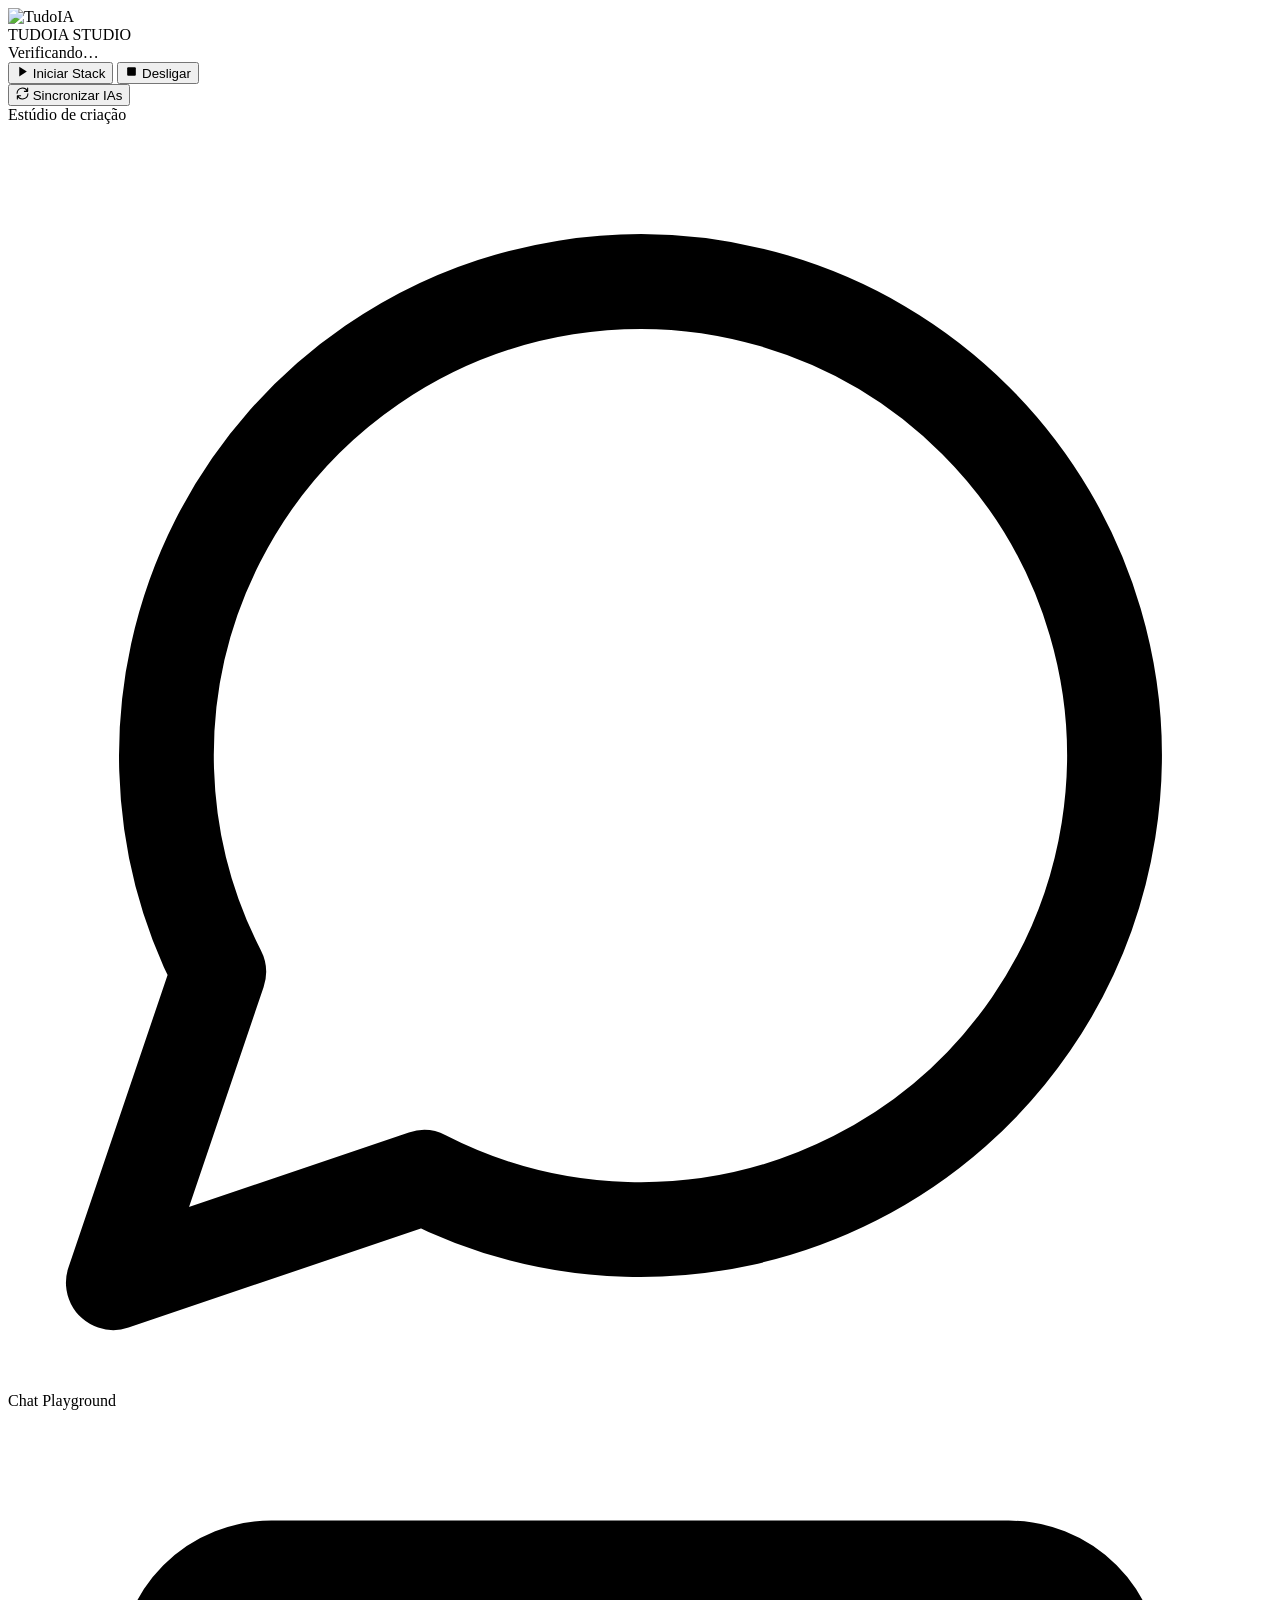
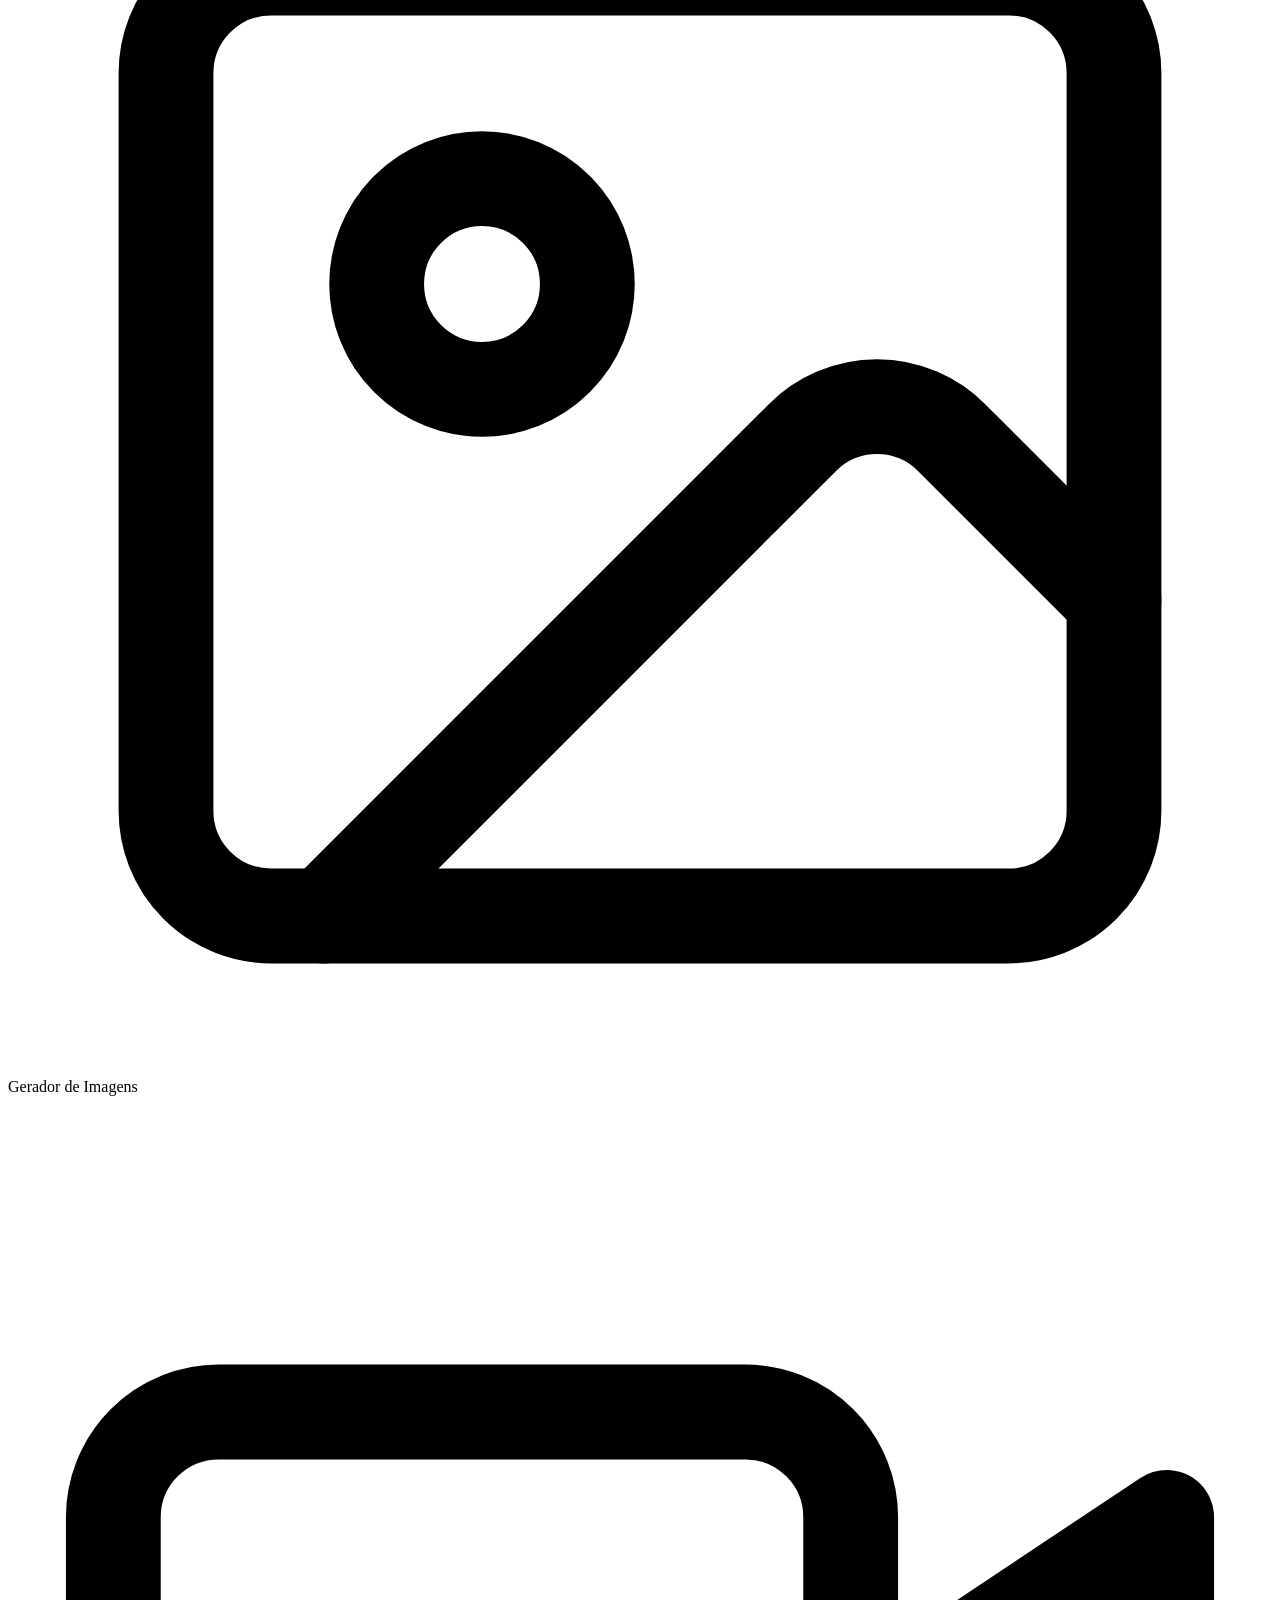
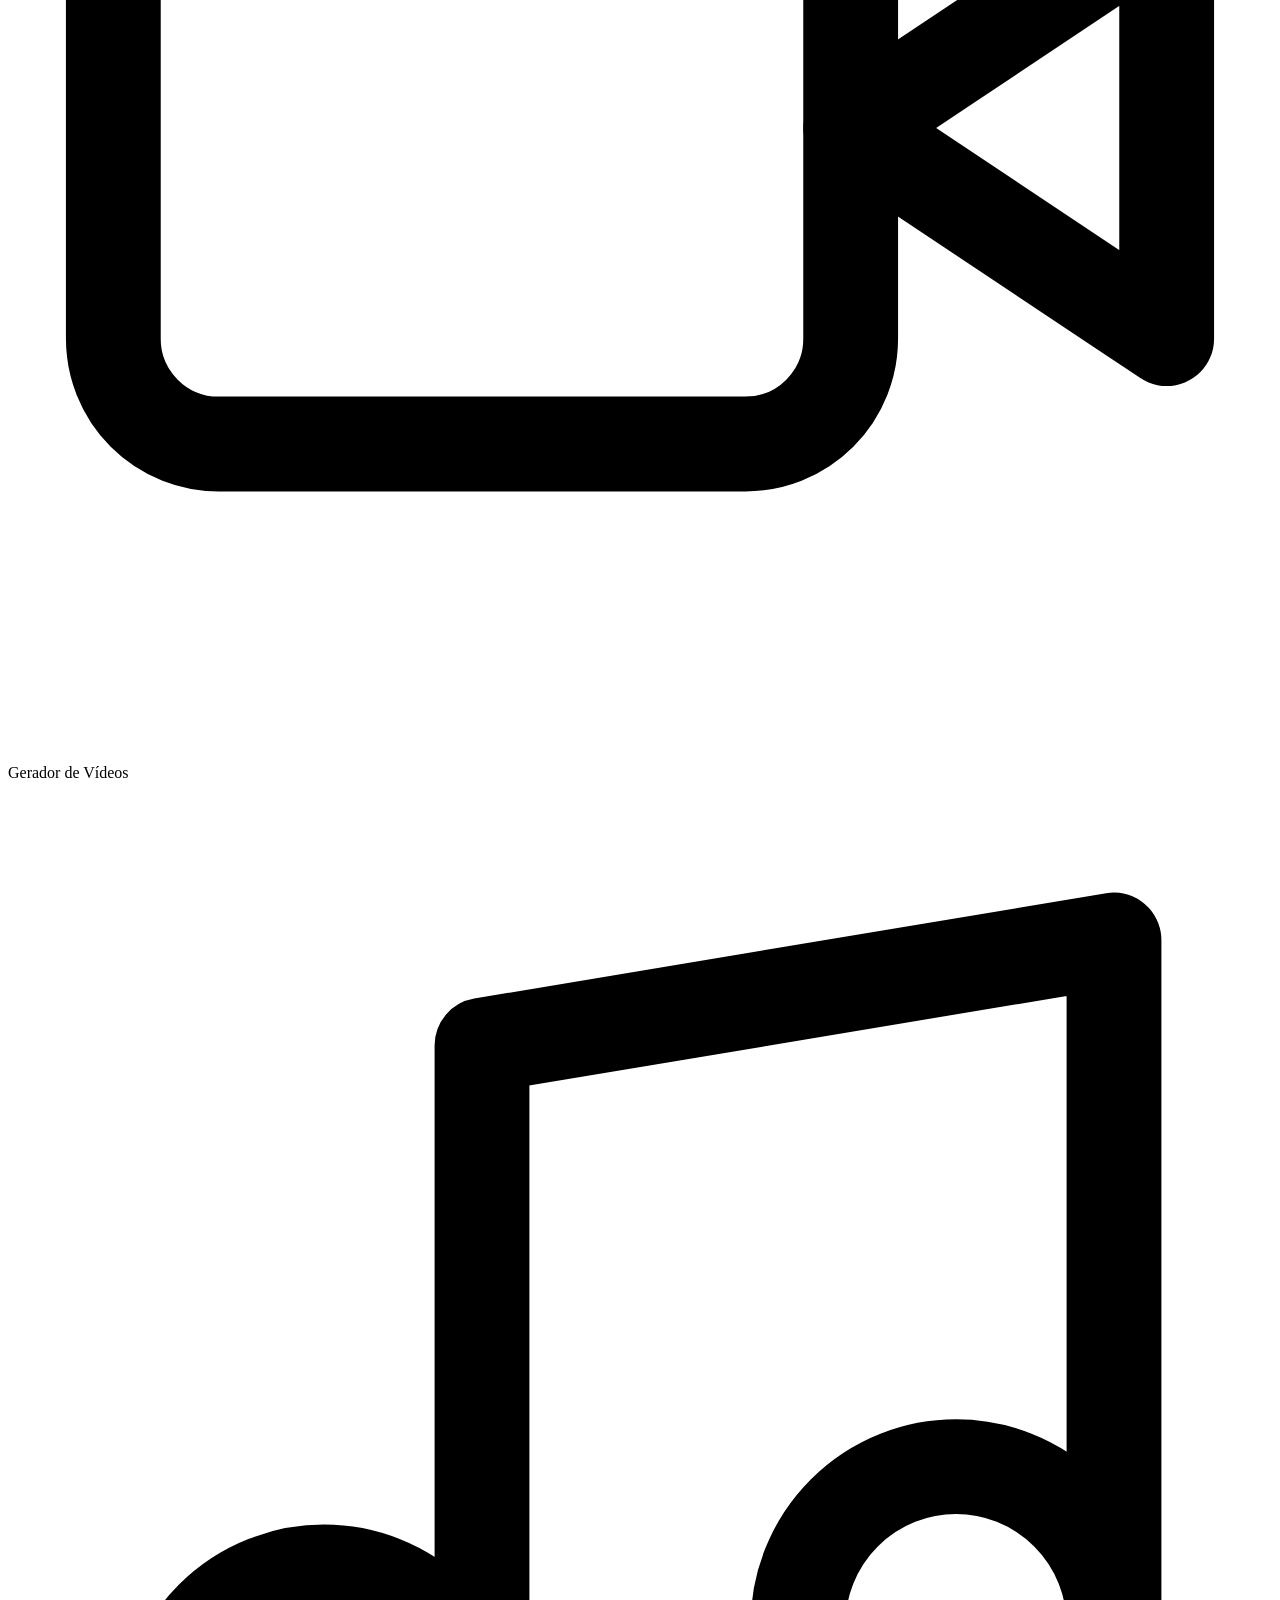
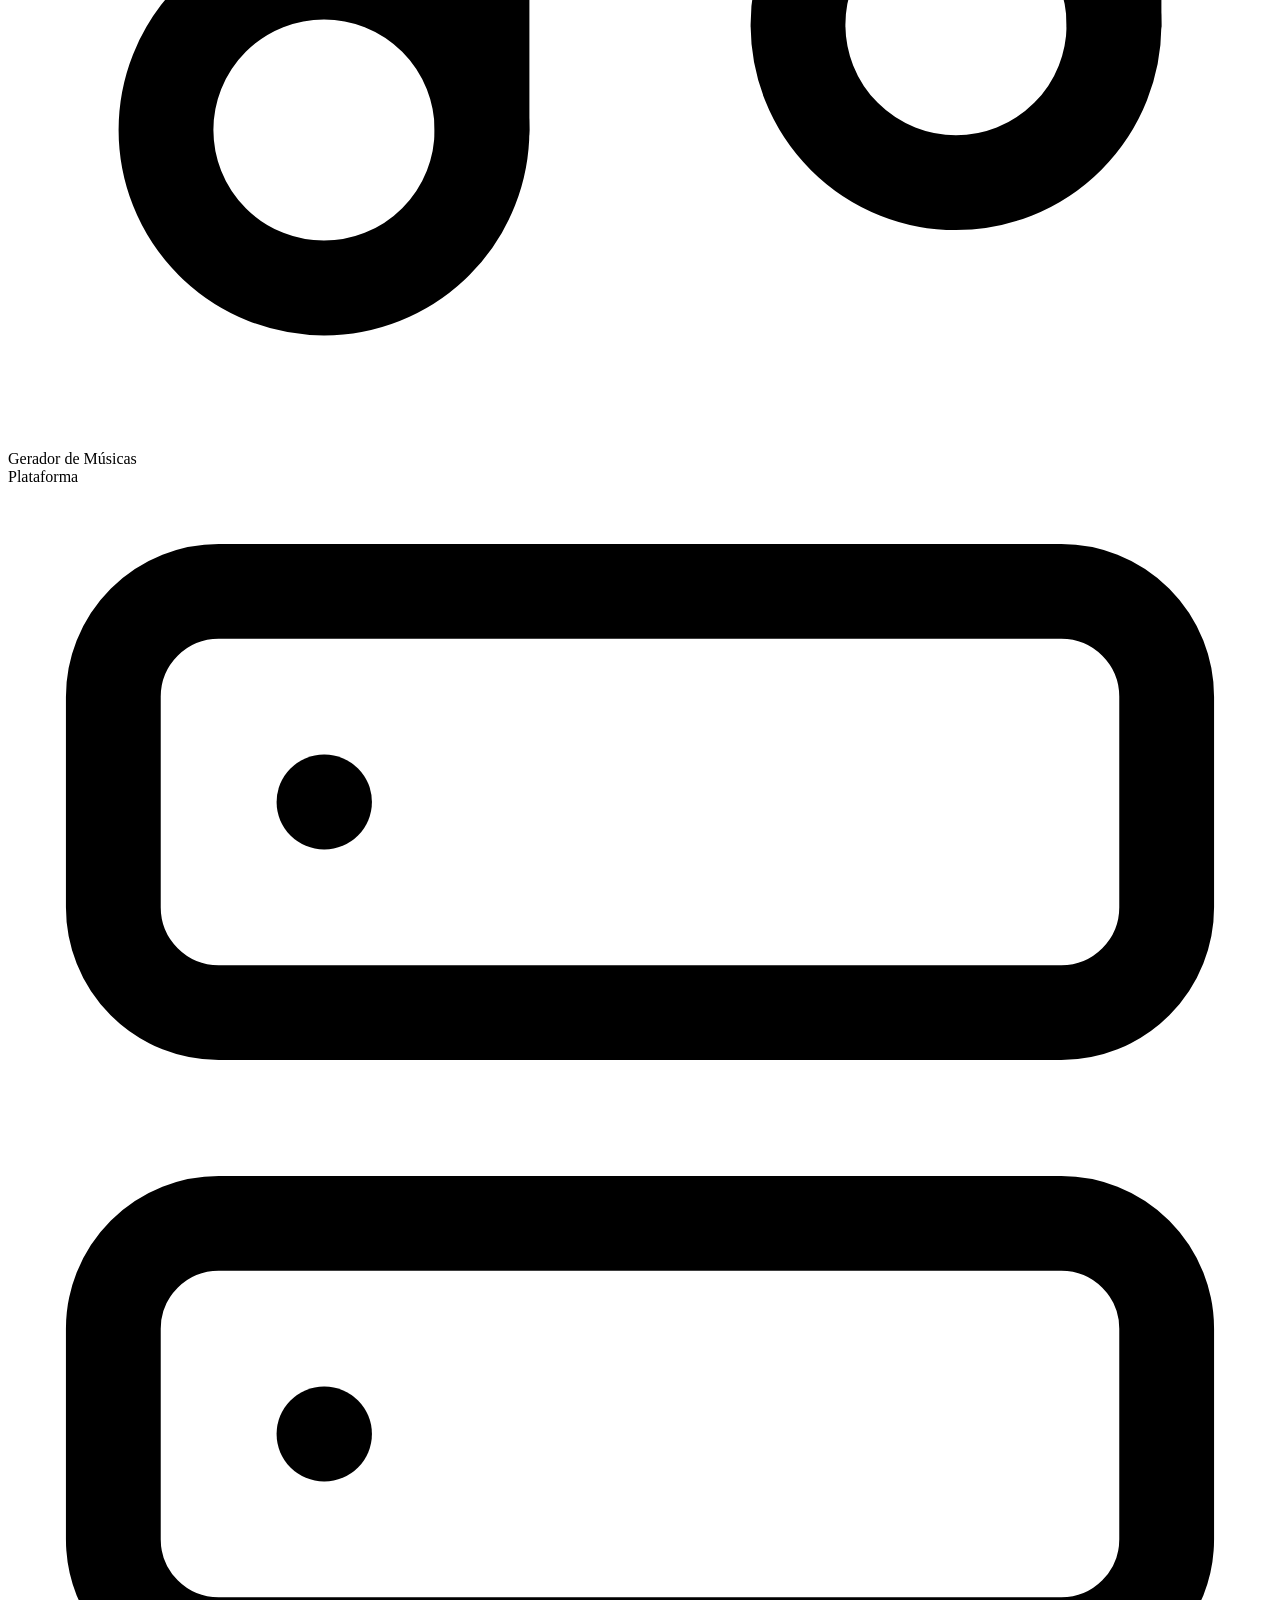
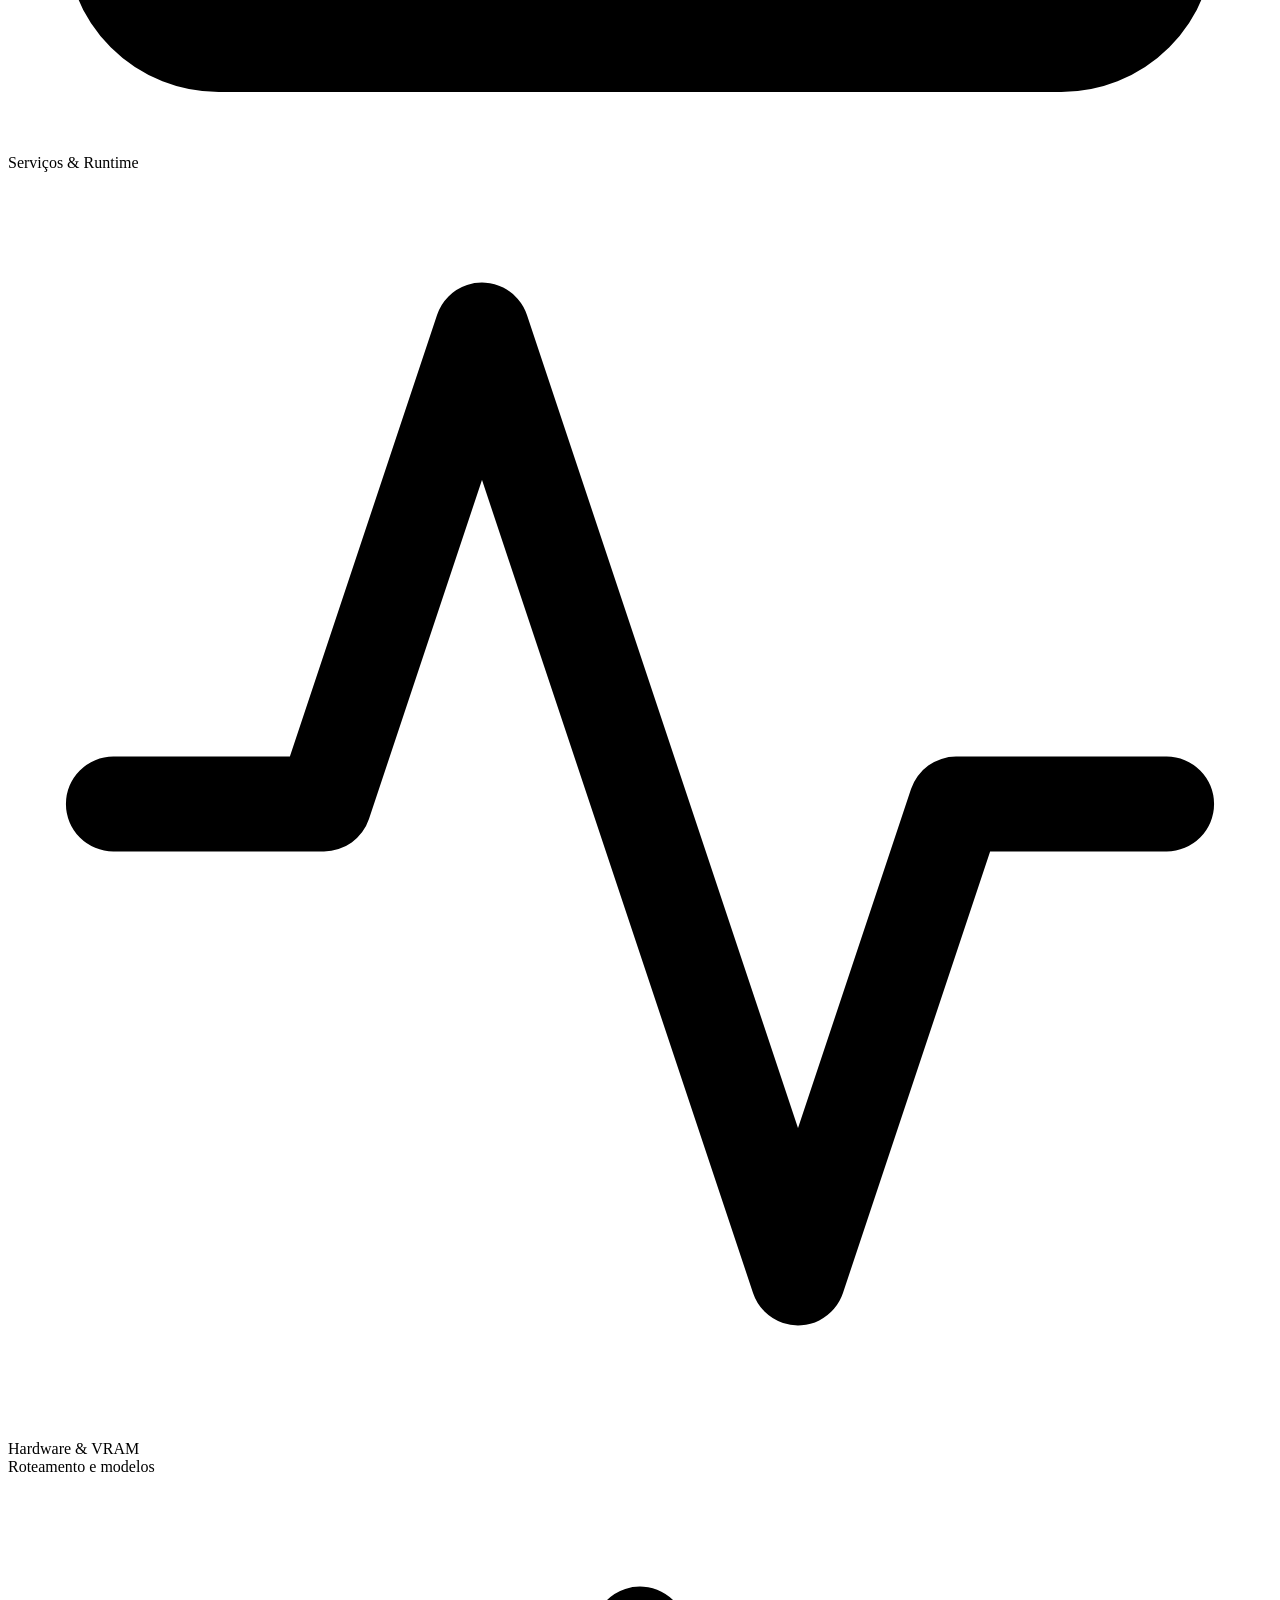
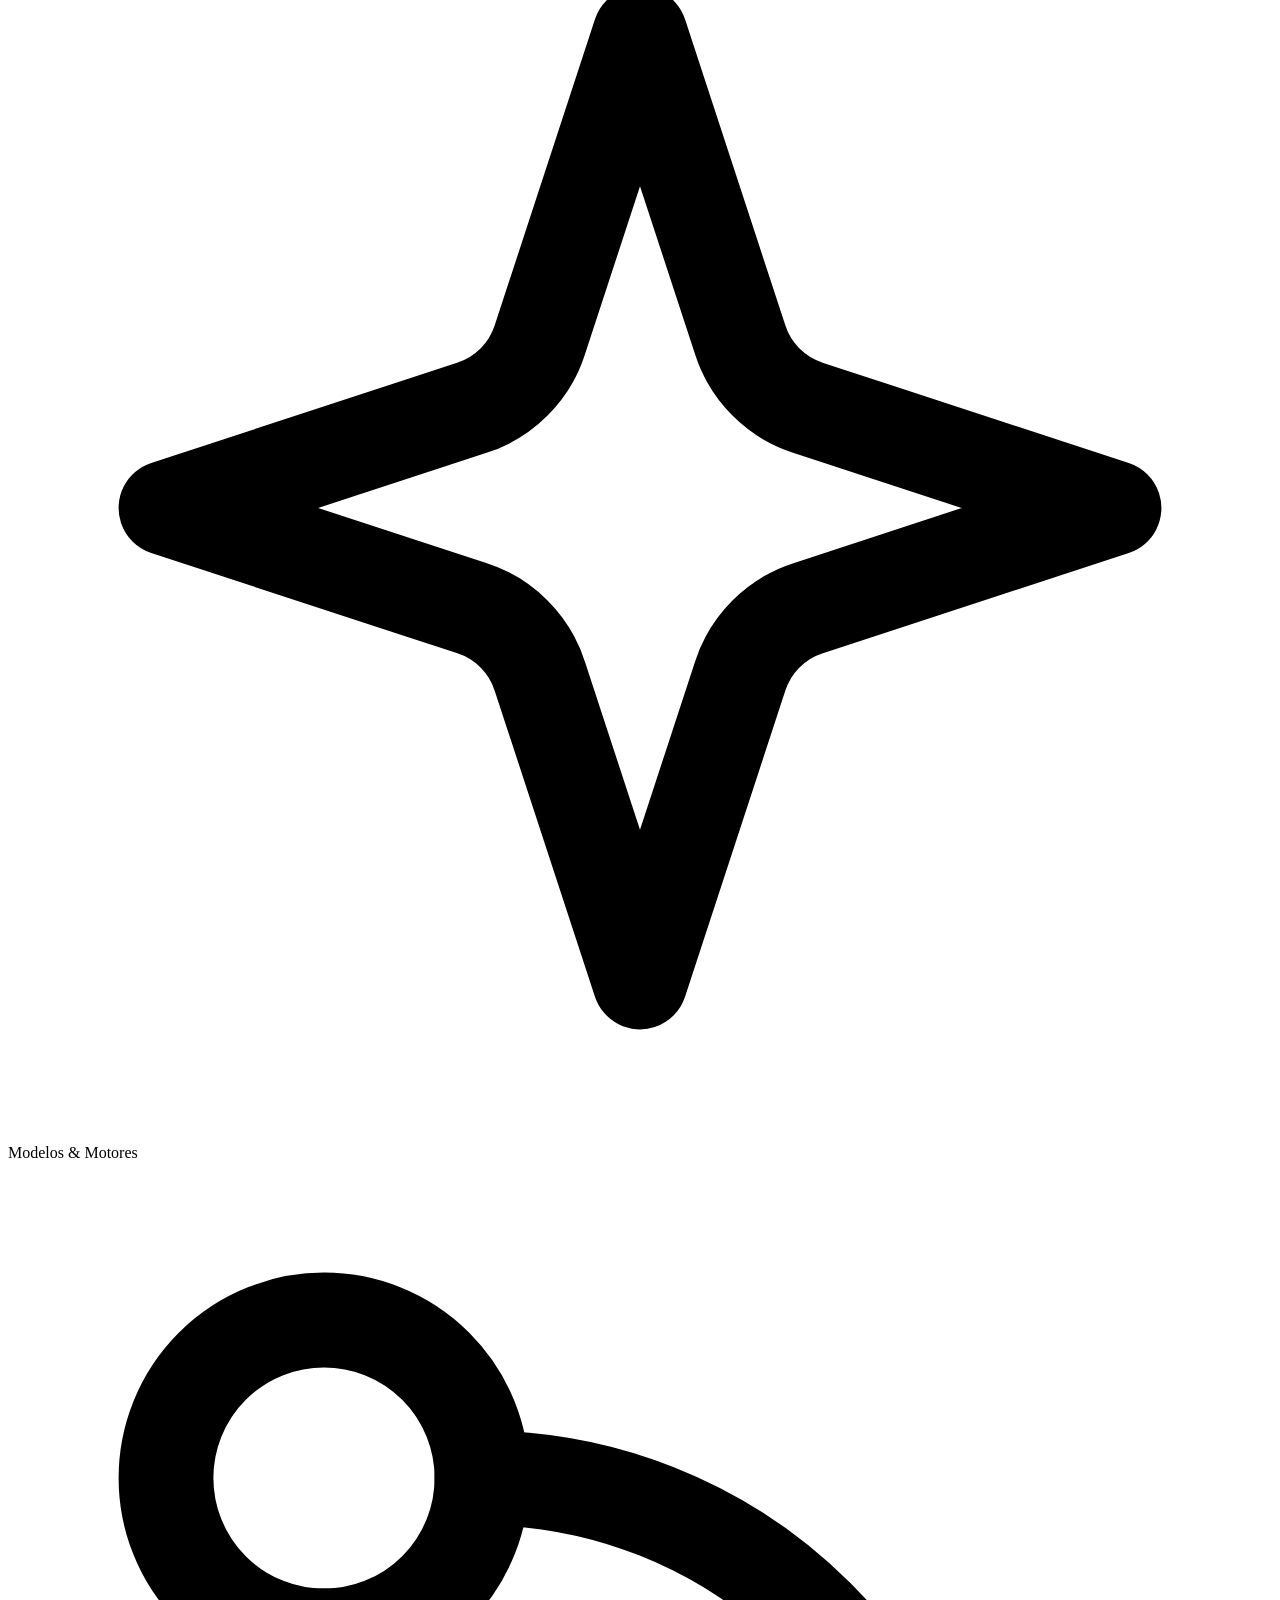
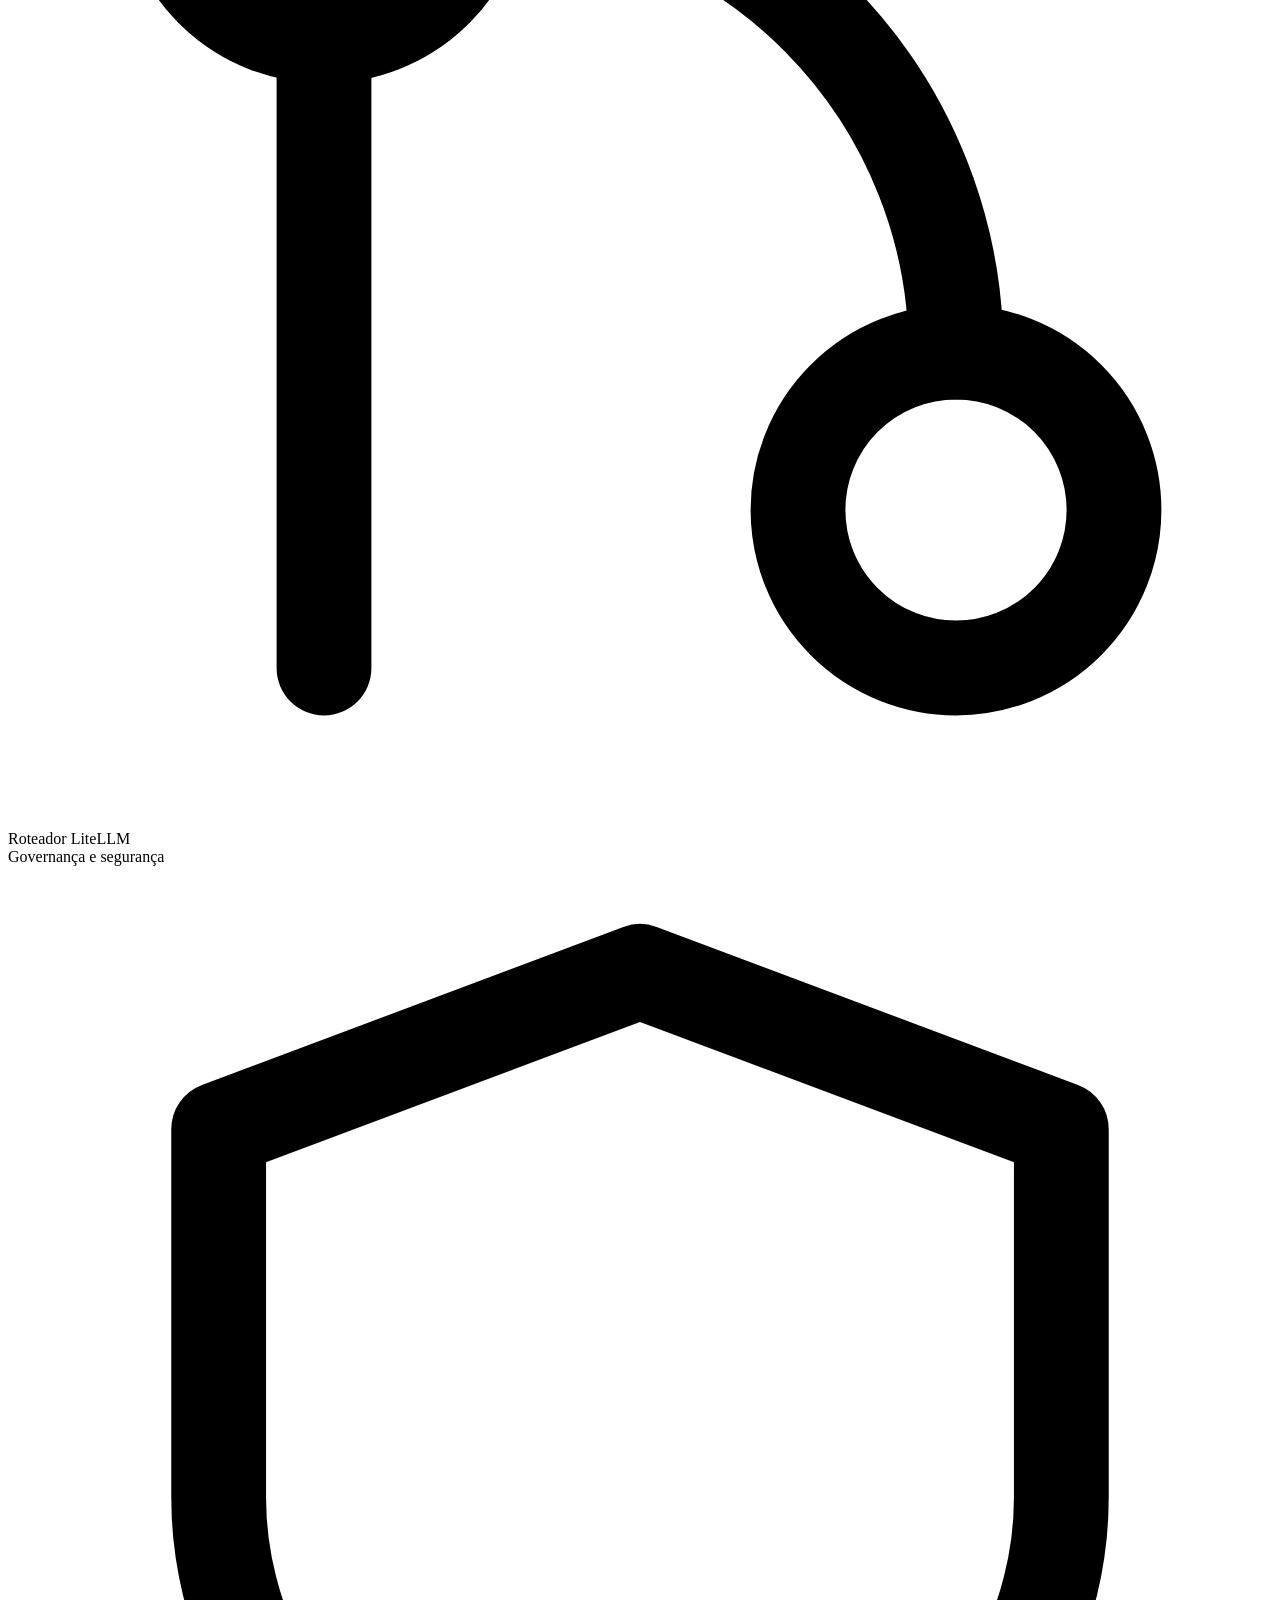
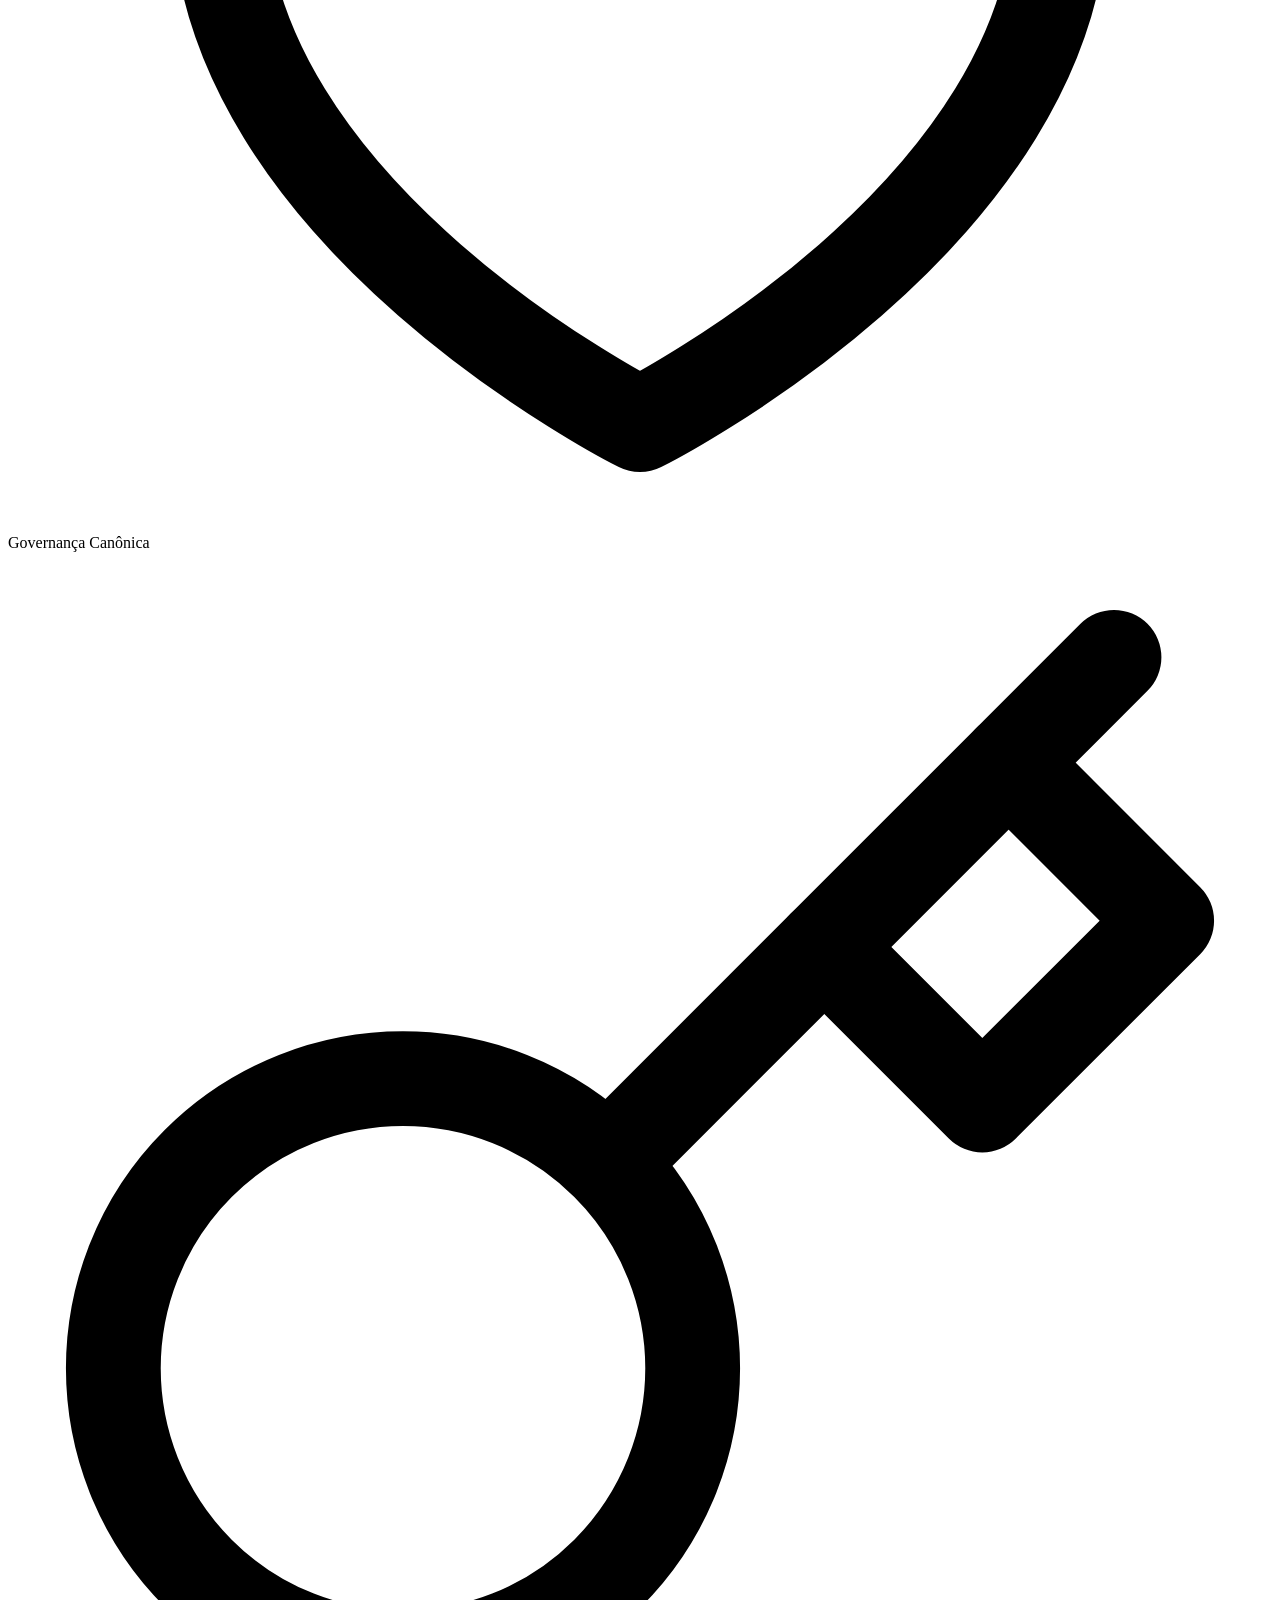
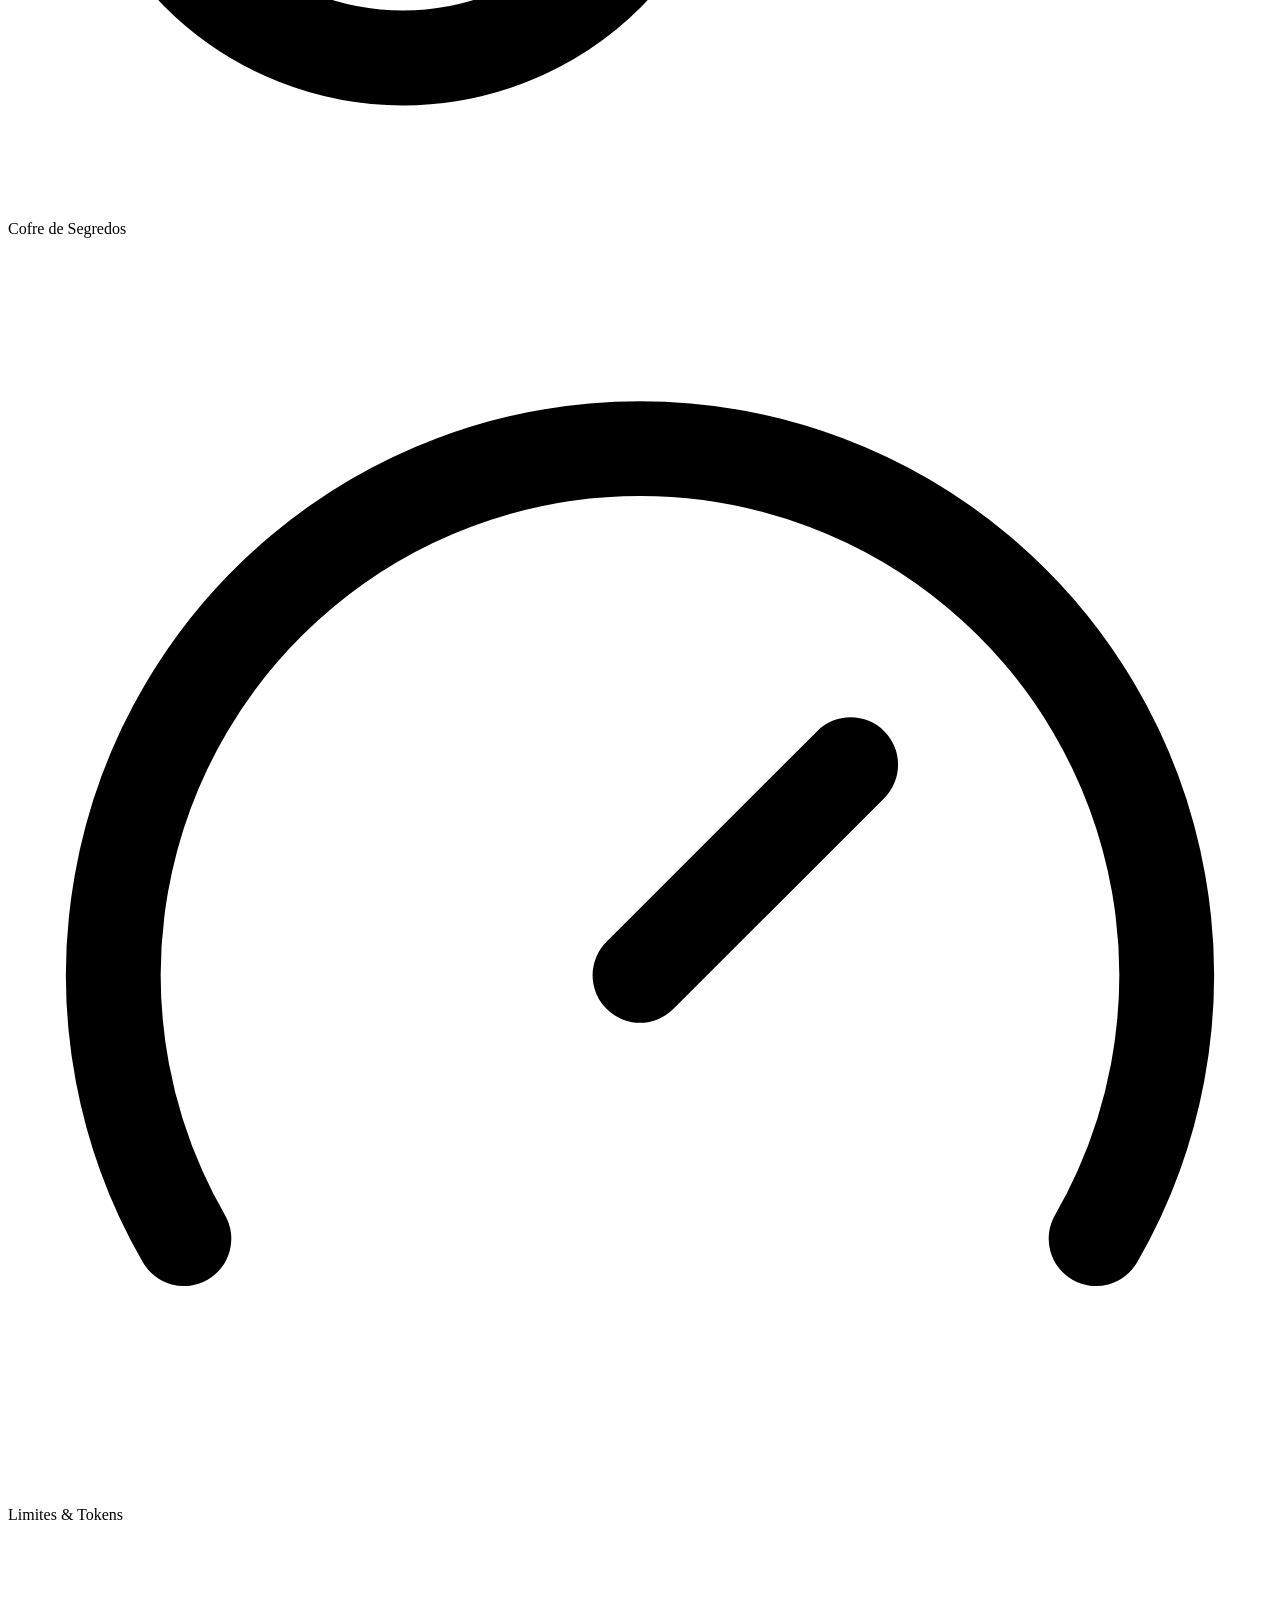
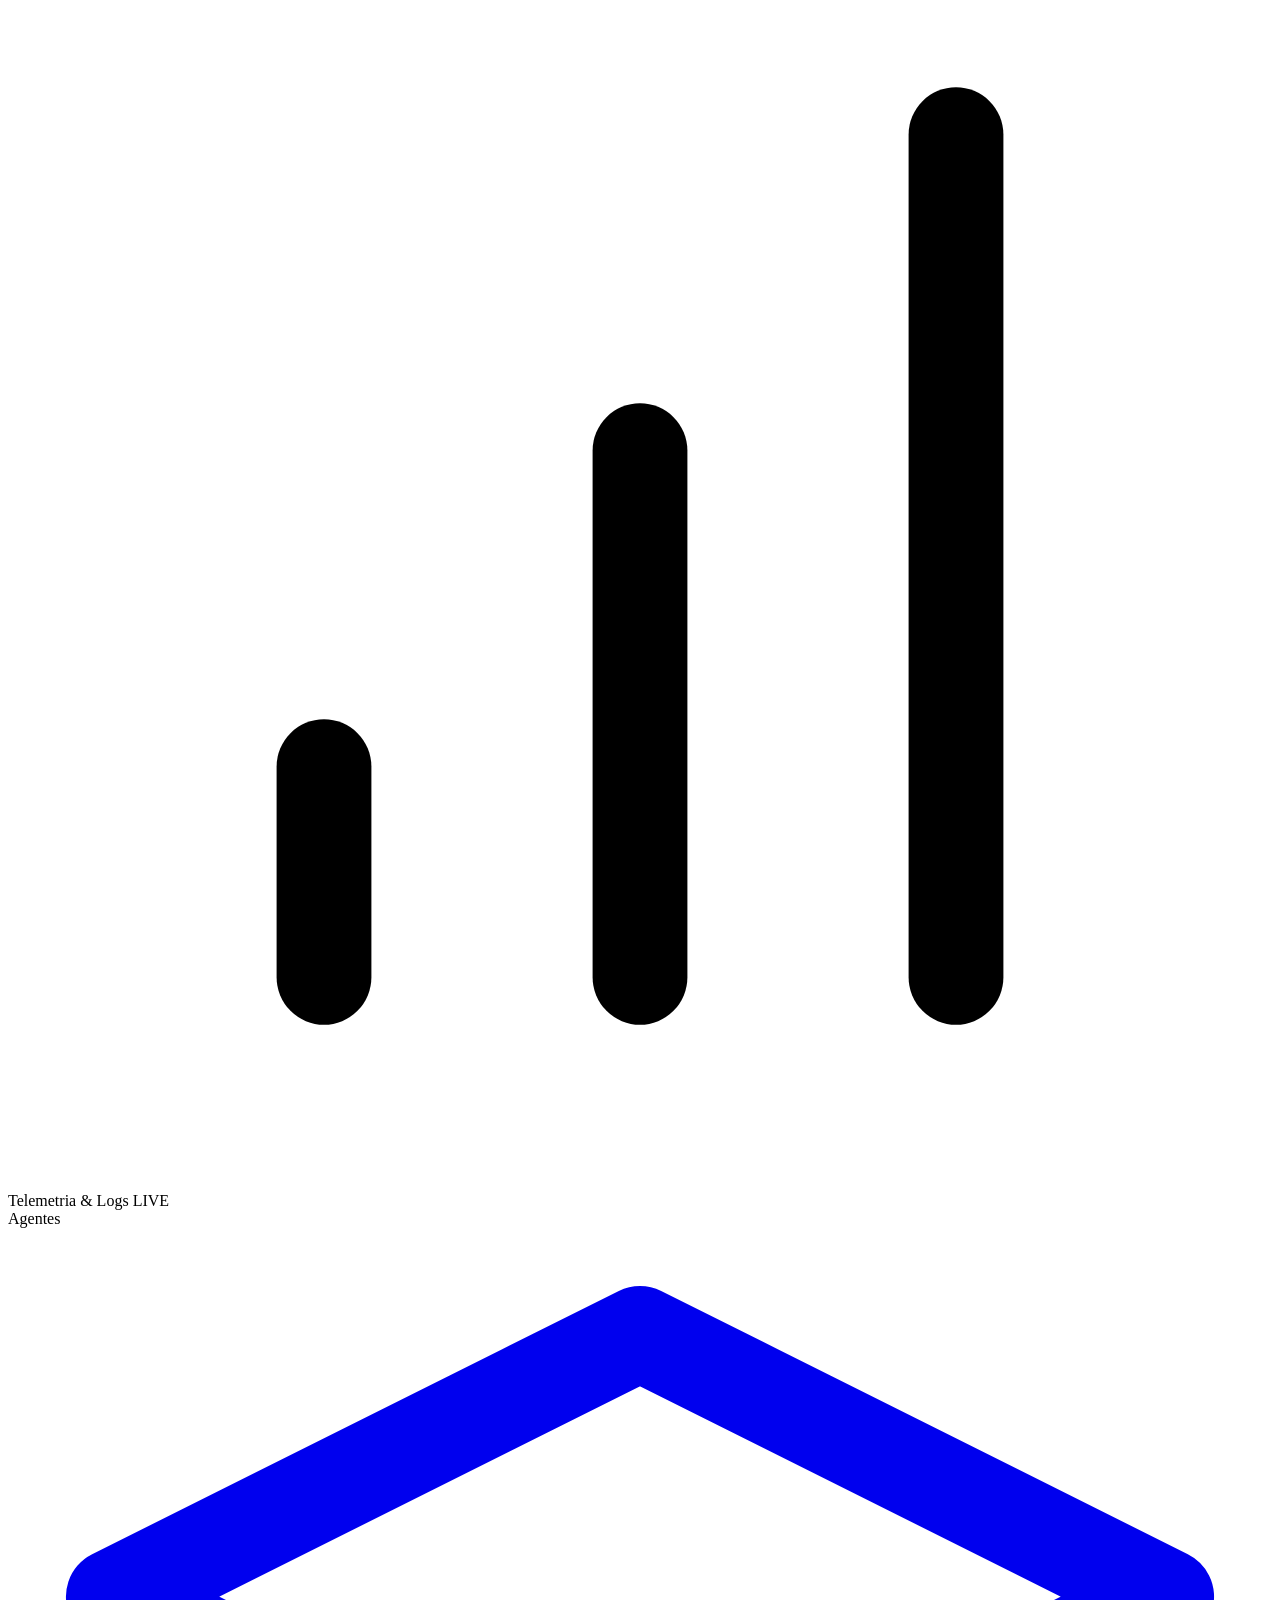
==== commit ad6f0561: "feat(painel): cartao da Doutrina TEC na governanca GET /api/governanca passa a trazer o estado da Do" ====
--- a/painel/tudoia_painel/static/index.html
+++ b/painel/tudoia_painel/static/index.html
@@ -7,8 +7,8 @@
   <link rel="icon" type="image/svg+xml" href="/app/logo.svg">
   <link rel="icon" type="image/x-icon" href="/app/favicon.ico">
   <link rel="stylesheet" href="/app/fontes.css">
-  <link rel="stylesheet" href="/app/painel.css?v=12">
-  <link rel="stylesheet" href="/app/squadti.css?v=1">
+  <link rel="stylesheet" href="/app/painel.css">
+  <link rel="stylesheet" href="/app/squadti.css">
 </head>
 <body>
   <header class="app-header">
@@ -16,135 +16,127 @@
       <img src="/app/logo.svg" alt="TudoIA" class="brand-icon">
       <div class="brand-logo">
         <span class="brand-name">TUDOIA</span>
-        <span class="brand-badge">Studio</span>
-      </div>
-      <a class="header-status-pill" href="#servicos" title="Ver os serviços">
+        <span class="brand-badge">STUDIO</span>
+</div>
+      <div class="header-status-pill">
         <span class="status-dot online" id="global-indicator"></span>
         <span id="global-status" class="status-label">Verificando…</span>
-      </a>
-    </div>
+</div>
+</div>
     <div class="header-actions">
-      <button class="btn btn-outline btn-sm" id="btn-iniciar-tudo" title="Liga o Ollama e sobe os containers da pilha">
-        <i data-icone="play"></i><span>Ligar tudo</span>
-      </button>
-      <button class="btn btn-ghost-danger btn-sm" id="btn-desligar-tudo" title="Para os containers da pilha e libera memória">
-        <i data-icone="power"></i><span>Desligar tudo</span>
-      </button>
-    </div>
-  </header>
+      <button class="btn btn-primary-outline btn-sm" id="btn-iniciar-tudo" title="Inicia Ollama e sobe containers da stack">
+        <svg width="13" height="13" viewBox="0 0 24 24" fill="currentColor"><polygon points="6 3 20 12 6 21 6 3"/></svg>
+        <span>Iniciar Stack</span>
+</button>
+      <button class="btn btn-ghost-danger btn-sm" id="btn-desligar-tudo" title="Pausa a stack Docker e libera recursos">
+        <svg width="13" height="13" viewBox="0 0 24 24" fill="currentColor"><rect width="16" height="16" x="4" y="4" rx="2"/></svg>
+        <span>Desligar</span>
+</button>
+      <div class="header-divider"></div>
+      <button class="btn btn-outline btn-sm" id="btn-sync-global" title="Propaga regras, skills e MCPs para todas as IAs">
+        <svg width="13" height="13" viewBox="0 0 24 24" fill="none" stroke="currentColor" stroke-width="2" stroke-linecap="round" stroke-linejoin="round"><path d="M21.5 2v6h-6M2.5 22v-6h6M2 11.5a10 10 0 0 1 18.8-4.3M22 12.5a10 10 0 0 1-18.8 4.2"/></svg>
+        <span>Sincronizar IAs</span>
+</button>
+</div>
+</header>
 
   <div class="app-container">
-    <nav class="app-sidebar" aria-label="Menu principal">
+    <nav class="app-sidebar">
       <div class="nav-section">
-        <a class="nav-item" data-view="inicio" href="#inicio"><i class="nav-svg" data-icone="layoutDashboard"></i><span>Início</span></a>
+        <div class="nav-section-label">Estúdio de criação</div>
+        <a class="nav-item" data-view="chat">
+          <svg class="nav-svg" viewBox="0 0 24 24" fill="none" stroke="currentColor" stroke-width="1.8" stroke-linecap="round" stroke-linejoin="round"><path d="M7.9 20A9 9 0 1 0 4 16.1L2 22Z"/></svg>
+          <span>Chat Playground</span>
+</a>
+        <a class="nav-item" data-view="imagens">
+          <svg class="nav-svg" viewBox="0 0 24 24" fill="none" stroke="currentColor" stroke-width="1.8" stroke-linecap="round" stroke-linejoin="round"><rect width="18" height="18" x="3" y="3" rx="2" ry="2"/><circle cx="9" cy="9" r="2"/><path d="m21 15-3.086-3.086a2 2 0 0 0-2.828 0L6 21"/></svg>
+          <span>Gerador de Imagens</span>
+</a>
+        <a class="nav-item" data-view="videos">
+          <svg class="nav-svg" viewBox="0 0 24 24" fill="none" stroke="currentColor" stroke-width="1.8" stroke-linecap="round" stroke-linejoin="round"><path d="m22 8-6 4 6 4V8Z"/><rect width="14" height="12" x="2" y="6" rx="2" ry="2"/></svg>
+          <span>Gerador de Vídeos</span>
+</a>
+        <a class="nav-item" data-view="musicas">
+          <svg class="nav-svg" viewBox="0 0 24 24" fill="none" stroke="currentColor" stroke-width="1.8" stroke-linecap="round" stroke-linejoin="round"><path d="M9 18V5l12-2v13"/><circle cx="6" cy="18" r="3"/><circle cx="18" cy="16" r="3"/></svg>
+          <span>Gerador de Músicas</span>
+</a>
+</div>
+
+      <div class="nav-section">
+        <div class="nav-section-label">Plataforma</div>
+        <a class="nav-item active" data-view="servicos">
+          <svg class="nav-svg" viewBox="0 0 24 24" fill="none" stroke="currentColor" stroke-width="1.8" stroke-linecap="round" stroke-linejoin="round"><rect width="20" height="8" x="2" y="2" rx="2" ry="2"/><rect width="20" height="8" x="2" y="14" rx="2" ry="2"/><line x1="6" x2="6.01" y1="6" y2="6"/><line x1="6" x2="6.01" y1="18" y2="18"/></svg>
+          <span>Serviços & Runtime</span>
+</a>
+        <a class="nav-item" data-view="hardware">
+          <svg class="nav-svg" viewBox="0 0 24 24" fill="none" stroke="currentColor" stroke-width="1.8" stroke-linecap="round" stroke-linejoin="round"><path d="M22 12h-4l-3 9L9 3l-3 9H2"/></svg>
+          <span>Hardware & VRAM</span>
+</a>
+</div>
+
+      <div class="nav-section">
+        <div class="nav-section-label">Roteamento e modelos</div>
+        <a class="nav-item" data-view="modelos">
+          <svg class="nav-svg" viewBox="0 0 24 24" fill="none" stroke="currentColor" stroke-width="1.8" stroke-linecap="round" stroke-linejoin="round"><path d="m12 3-1.9 5.8a2 2 0 0 1-1.3 1.3L3 12l5.8 1.9a2 2 0 0 1 1.3 1.3L12 21l1.9-5.8a2 2 0 0 1 1.3-1.3L21 12l-5.8-1.9a2 2 0 0 1-1.3-1.3Z"/></svg>
+          <span>Modelos & Motores</span>
+</a>
+        <a class="nav-item" data-view="roteador">
+          <svg class="nav-svg" viewBox="0 0 24 24" fill="none" stroke="currentColor" stroke-width="1.8" stroke-linecap="round" stroke-linejoin="round"><circle cx="18" cy="18" r="3"/><circle cx="6" cy="6" r="3"/><path d="M6 9v12"/><path d="M18 15a9 9 0 0 0-9-9"/></svg>
+          <span>Roteador LiteLLM</span>
+</a>
+</div>
+
+      <div class="nav-section">
+        <div class="nav-section-label">Governança e segurança</div>
+        <a class="nav-item" data-view="governanca">
+          <svg class="nav-svg" viewBox="0 0 24 24" fill="none" stroke="currentColor" stroke-width="1.8" stroke-linecap="round" stroke-linejoin="round"><path d="M12 22s8-4 8-10V5l-8-3-8 3v7c0 6 8 10 8 10z"/></svg>
+          <span>Governança Canônica</span>
+</a>
+        <a class="nav-item" data-view="segredos">
+          <svg class="nav-svg" viewBox="0 0 24 24" fill="none" stroke="currentColor" stroke-width="1.8" stroke-linecap="round" stroke-linejoin="round"><circle cx="7.5" cy="15.5" r="5.5"/><path d="m21 2-9.6 9.6"/><path d="m15.5 7.5 3 3L22 7l-3-3"/></svg>
+          <span>Cofre de Segredos</span>
+</a>
+        <a class="nav-item" data-view="limites">
+          <svg class="nav-svg" viewBox="0 0 24 24" fill="none" stroke="currentColor" stroke-width="1.8" stroke-linecap="round" stroke-linejoin="round"><path d="m12 14 4-4"/><path d="M3.34 19a10 10 0 1 1 17.32 0"/></svg>
+          <span>Limites & Tokens</span>
+</a>
+        <a class="nav-item" data-view="telemetria">
+          <svg class="nav-svg" viewBox="0 0 24 24" fill="none" stroke="currentColor" stroke-width="1.8" stroke-linecap="round" stroke-linejoin="round"><line x1="12" x2="12" y1="20" y2="10"/><line x1="18" x2="18" y1="20" y2="4"/><line x1="6" x2="6" y1="20" y2="16"/></svg>
+          <span>Telemetria & Logs</span>
+          <span class="badge badge-pulse-mini">LIVE</span>
+</a>
+</div>
+      <div class="nav-section">
+        <div class="nav-section-label">Agentes</div>
+        <a class="nav-item" data-view="squadti" href="#squadti">
+          <svg class="nav-svg" viewBox="0 0 24 24" fill="none" stroke="currentColor" stroke-width="1.8" stroke-linecap="round" stroke-linejoin="round" aria-hidden="true"><path d="M12 2 2 7l10 5 10-5-10-5Z"/><path d="m2 17 10 5 10-5"/><path d="m2 12 10 5 10-5"/></svg>
+          <span>SquadTI</span>
+        </a>
       </div>
       <div class="nav-section">
-        <div class="nav-section-label">Criar</div>
-        <a class="nav-item" data-view="chat" href="#chat"><i class="nav-svg" data-icone="messageSquare"></i><span>Chat</span></a>
-        <a class="nav-item" data-view="imagens" href="#imagens"><i class="nav-svg" data-icone="image"></i><span>Imagens</span></a>
-        <a class="nav-item" data-view="videos" href="#videos"><i class="nav-svg" data-icone="video"></i><span>Vídeos</span></a>
-        <a class="nav-item" data-view="musicas" href="#musicas"><i class="nav-svg" data-icone="music"></i><span>Músicas</span></a>
-      </div>
-      <div class="nav-section">
-        <div class="nav-section-label">IA</div>
-        <a class="nav-item" data-view="modelos" href="#modelos"><i class="nav-svg" data-icone="layers"></i><span>Modelos</span></a>
-        <a class="nav-item" data-view="provedores" href="#provedores"><i class="nav-svg" data-icone="cloud"></i><span>Provedores</span></a>
-        <a class="nav-item" data-view="roteador" href="#roteador"><i class="nav-svg" data-icone="zap"></i><span>Roteador</span></a>
-      </div>
-      <div class="nav-section">
-        <div class="nav-section-label">Agentes</div>
-        <a class="nav-item" data-view="squadti" href="#squadti"><i class="nav-svg" data-icone="layers"></i><span>SquadTI</span></a>
-      </div>
-      <div class="nav-section">
-        <div class="nav-section-label">Uso</div>
-        <a class="nav-item" data-view="telemetria" href="#telemetria"><i class="nav-svg" data-icone="activity"></i><span>Atividade</span><span class="badge badge-pulse-mini">ao vivo</span></a>
-        <a class="nav-item" data-view="limites" href="#limites"><i class="nav-svg" data-icone="coins"></i><span>Custos e cotas</span></a>
-      </div>
-      <div class="nav-section">
-        <div class="nav-section-label">Sistema</div>
-        <a class="nav-item" data-view="servicos" href="#servicos"><i class="nav-svg" data-icone="server"></i><span>Serviços</span></a>
-        <a class="nav-item" data-view="hardware" href="#hardware"><i class="nav-svg" data-icone="cpu"></i><span>Hardware</span></a>
-      </div>
-      <div class="nav-section">
-        <div class="nav-section-label">Segurança</div>
-        <a class="nav-item" data-view="segredos" href="#segredos"><i class="nav-svg" data-icone="keyRound"></i><span>Chaves e segredos</span></a>
-        <a class="nav-item" data-view="governanca" href="#governanca"><i class="nav-svg" data-icone="shield"></i><span>Agentes e regras</span></a>
-      </div>
-      <div class="nav-section nav-conta">
+        <div class="nav-section-label">Conta</div>
         <a class="nav-item" data-view="usuario" href="#usuario" id="nav-usuario" style="display:none">
           <span class="nav-avatar" id="nav-usuario-iniciais">?</span>
           <span id="nav-usuario-nome">Usuário</span>
-        </a>
-      </div>
-    </nav>
+</a>
+</div>
+</nav>
 
     <main class="app-content">
-      <!-- 0. INÍCIO -->
-      <section class="page-view" id="view-inicio">
+      <!-- 1. SERVIÇOS -->
+      <section class="page-view active" id="view-servicos">
         <div class="page-header">
           <div class="page-title">
-            <h2>Início</h2>
-            <p>Como o TudoIA está agora e o que precisa da sua atenção.</p>
-          </div>
-          <div class="page-actions">
-            <button class="btn btn-outline btn-sm" id="btn-atualizar-inicio"><i data-icone="refreshCw"></i><span>Atualizar</span></button>
-          </div>
-        </div>
-        <div class="grid-stats" id="inicio-stats"></div>
-        <section class="bloco" aria-labelledby="inicio-pendencias-titulo">
-          <h3 class="bloco-titulo" id="inicio-pendencias-titulo">Precisa de atenção</h3>
-          <ul class="lista-pendencias" id="inicio-pendencias"></ul>
-        </section>
-        <section class="bloco" aria-labelledby="inicio-atalhos-titulo">
-          <h3 class="bloco-titulo" id="inicio-atalhos-titulo">Criar</h3>
-          <div class="atalhos">
-            <a class="atalho" href="#chat"><i data-icone="messageSquare" data-tamanho="18"></i><span><strong>Chat</strong><small>Conversar com o roteador ou um modelo</small></span></a>
-            <a class="atalho" href="#imagens"><i data-icone="image" data-tamanho="18"></i><span><strong>Imagens</strong><small>Gerar e editar no ComfyUI</small></span></a>
-            <a class="atalho" href="#videos"><i data-icone="video" data-tamanho="18"></i><span><strong>Vídeos</strong><small>Texto, imagem ou vídeo para vídeo</small></span></a>
-            <a class="atalho" href="#musicas"><i data-icone="music" data-tamanho="18"></i><span><strong>Músicas</strong><small>Faixas com ou sem letra</small></span></a>
-          </div>
-        </section>
-      </section>
-
-      <!-- IA. PROVEDORES EXTERNOS -->
-      <section class="page-view" id="view-provedores">
-        <div class="page-header">
-          <div class="page-title">
-            <h2>Provedores</h2>
-            <p>Serviços de IA na nuvem: chave, links, limites e os modelos que cada um oferece ao roteador.</p>
-          </div>
-          <div class="page-actions">
-            <button class="btn btn-outline btn-sm" id="btn-provedores-escolher-novos" title="Lista os modelos novos de todos os provedores para você escolher quais incluir"><i data-icone="search"></i><span>Procurar modelos novos</span></button>
-            <button class="btn btn-outline btn-sm" id="btn-provedores-sincronizar" title="Adiciona os modelos novos como inativos e remove os descontinuados, em todos os provedores"><i data-icone="refreshCw"></i><span>Sincronizar catálogo</span></button>
-            <button class="btn btn-primary btn-sm" id="btn-provedores-novo"><i data-icone="plus"></i><span>Novo provedor</span></button>
-          </div>
-        </div>
-        <div class="barra-filtros">
-          <div class="subtabs" role="tablist" aria-label="Filtrar provedores">
-            <button class="subtab-btn active" data-filtro-provedor="todos">Todos <span class="contagem" id="cont-prov-todos"></span></button>
-            <button class="subtab-btn" data-filtro-provedor="FREE">Gratuitos <span class="contagem" id="cont-prov-FREE"></span></button>
-            <button class="subtab-btn" data-filtro-provedor="PAID">Pagos <span class="contagem" id="cont-prov-PAID"></span></button>
-            <button class="subtab-btn" data-filtro-provedor="sem-chave">Sem chave <span class="contagem" id="cont-prov-sem-chave"></span></button>
-          </div>
-          <label class="campo-busca">
-            <i data-icone="search"></i>
-            <input type="search" id="busca-provedores" placeholder="Buscar provedor ou modelo" aria-label="Buscar provedor ou modelo">
-          </label>
-        </div>
-        <div class="lista-provedores" id="lista-provedores"></div>
-      </section>
-
-      <!-- 1. SERVIÇOS -->
-      <section class="page-view" id="view-servicos">
-        <div class="page-header">
-          <div class="page-title">
-            <h2>Serviços</h2>
-            <p>Gateway, Cérebro, Ollama, ComfyUI e os serviços de apoio. Ligue, pare ou reinicie cada um.</p>
-          </div>
-          <div class="page-actions">
-            <button class="btn btn-outline btn-sm" id="btn-recarregar-servicos"><i data-icone="refreshCw"></i><span>Atualizar</span></button>
-            <button class="btn btn-outline btn-sm" id="btn-reiniciar-todos-servicos" title="Reinicia os containers e os processos locais (Ollama, ComfyUI)"><i data-icone="rotateCcw"></i><span>Reiniciar tudo</span></button>
-          </div>
+            <h2>Serviços e Infraestrutura Local</h2>
+            <p>Gerenciamento do gateway LiteLLM, memória Cérebro, Ollama, ComfyUI e serviços de apoio.</p>
+</div>
+          <div style="display: flex; gap: 8px;">
+            <button class="btn btn-outline btn-sm" id="btn-recarregar-servicos">↻ Atualizar Status</button>
+            <button class="btn btn-primary-outline btn-sm" id="btn-reiniciar-todos-servicos" title="Reinicia todos os serviços Docker e processos locais (Ollama, ComfyUI)">
+              <svg width="13" height="13" viewBox="0 0 24 24" fill="none" stroke="currentColor" stroke-width="2" stroke-linecap="round" stroke-linejoin="round"><path d="M21.5 2v6h-6M2.5 22v-6h6M2 11.5a10 10 0 0 1 18.8-4.3M22 12.5a10 10 0 0 1-18.8 4.2"/></svg>
+              <span>Reiniciar Todos os Serviços</span>
+</button>
+</div>
 </div>
         <div class="grid-cards" id="grid-servicos"></div>
 </section>
@@ -179,7 +171,7 @@
 </dl>
             <p class="card-desc" style="margin-top:12px;">
               Senha, e-mail e autenticação em dois fatores são feitos na própria conta do Keycloak.
-              <a href="#" id="usu-conta-link" target="_blank" rel="noopener">Gerenciar minha conta <i data-icone="externalLink" data-tamanho="12" class="icone-inline"></i></a>
+              <a href="#" id="usu-conta-link" target="_blank" rel="noopener">Gerenciar minha conta ↗</a>
 </p>
 </div>
 
@@ -206,14 +198,14 @@
       <section class="page-view" id="view-hardware">
         <div class="page-header">
           <div class="page-title">
-            <h2>Hardware</h2>
-            <p>Processador, memória, placa de vídeo e discos desta máquina, atualizados a cada 2 segundos.</p>
-          </div>
-          <div class="page-actions">
-            <button class="btn btn-outline btn-sm" id="btn-toggle-stream-hardware"><i data-icone="pause"></i><span>Pausar</span></button>
-            <button class="btn btn-outline btn-sm" id="btn-recarregar-hardware"><i data-icone="refreshCw"></i><span>Atualizar</span></button>
-            <button class="btn btn-outline btn-sm" id="btn-limpar-vram" title="Tira todos os modelos do Ollama da memória de vídeo"><i data-icone="cpu"></i><span>Liberar memória de vídeo</span></button>
-          </div>
+            <h2>Monitoramento do Servidor & Recursos</h2>
+            <p>Telemetria de baixo nível: carga de CPU, memória RAM, VRAM e temperatura da GPU em tempo real.</p>
+</div>
+          <div style="display:flex; gap:8px; align-items:center;">
+            <button class="btn btn-outline btn-sm" id="btn-limpar-vram" title="Descarrega todos os modelos da VRAM no Ollama para liberar memória">Limpar VRAM</button>
+            <button class="btn btn-outline btn-sm" id="btn-toggle-stream-hardware">Pausar Monitor (2s)</button>
+            <button class="btn btn-outline btn-sm" id="btn-recarregar-hardware">Atualizar</button>
+</div>
 </div>
 
         <div class="hardware-grid">
@@ -302,60 +294,58 @@
       <section class="page-view" id="view-modelos">
         <div class="page-header">
           <div class="page-title">
-            <h2>Modelos</h2>
-            <p>Todos os modelos, agrupados por origem e tipo. Os da nuvem são cadastrados e editados em Provedores.</p>
+            <h2>Catálogo de Modelos do Ecossistema</h2>
+            <p>Modelos locais acelerados em GPU e catálogo de modelos de nuvem roteados pelo LiteLLM.</p>
+</div>
+          <div style="display:flex; gap:10px; align-items:center;">
+            <span id="progresso-teste-modelos" style="font-size:12px; color:var(--text-muted); font-family:var(--font-mono);"></span>
+            <button class="btn btn-outline btn-sm" id="btn-modal-baixar-modelo-local">+ Baixar Modelo Ollama</button>
+            <button class="btn btn-outline btn-sm" id="btn-modal-novo-provedor">+ Novo Provedor</button>
+            <button class="btn btn-outline btn-sm" id="btn-escolher-novos" title="Lista os modelos novos de todos os provedores e você escolhe quais incluir">Escolher Novos</button>
+            <button class="btn btn-outline btn-sm" id="btn-sincronizar-novos" title="Adiciona modelos novos (inativos) e remove os descontinuados de todos os provedores">Sincronizar Novos</button>
+            <button class="btn btn-primary btn-sm" id="btn-testar-todos-modelos">Testar Todos</button>
+            <button class="btn btn-outline btn-sm" id="btn-limpar-historico-testes" title="Limpar resultados salvos de testes">Limpar Histórico</button>
+</div>
+</div>
+        <div class="subtabs">
+          <button class="subtab-btn active" data-filter-modelo="todos">Todos</button>
+          <button class="subtab-btn" data-filter-modelo="local">Locais (Ollama)</button>
+          <button class="subtab-btn" data-filter-modelo="free">Nuvem Free</button>
+          <button class="subtab-btn" data-filter-modelo="paid">Nuvem Pagos</button>
+          <button class="subtab-btn" data-filter-modelo="midia">Vídeo & Imagem</button>
+</div>
+        <div class="subtabs" id="subfiltro-provedores" style="display:none;"></div>
+        <div class="busca-modelos-container" style="display:flex; gap:12px; align-items:center; margin:12px 0 16px 0;">
+          <div style="position:relative; flex:1;">
+            <input type="text" id="input-busca-modelos-catalogo" placeholder="🔍 Pesquisar no catálogo por nome, ID, papéis (ex: coder, vision), família, formato..." style="width:100%; padding:9px 36px 9px 12px; font-size:12px; background:var(--bg-input); border:1px solid var(--border-color); border-radius:6px; color:var(--text); outline:none;">
+            <button id="btn-limpar-busca-modelos" style="position:absolute; right:10px; top:50%; transform:translateY(-50%); background:none; border:none; color:var(--text-dim); cursor:pointer; font-size:14px; display:none;" title="Limpar pesquisa">✕</button>
           </div>
-          <div class="page-actions">
-            <span id="progresso-teste-modelos" class="grupo-resumo"></span>
-            <button class="btn btn-outline btn-sm" id="btn-limpar-historico-testes" title="Apaga os resultados de teste guardados neste navegador"><i data-icone="rotateCcw"></i><span>Limpar resultados</span></button>
-            <button class="btn btn-outline btn-sm" id="btn-testar-todos-modelos"><i data-icone="zap"></i><span>Testar todos</span></button>
-            <button class="btn btn-primary btn-sm" id="btn-modal-baixar-modelo-local"><i data-icone="download"></i><span>Baixar modelo</span></button>
-          </div>
+          <span id="contagem-busca-modelos" style="font-size:12px; color:var(--text-muted); font-family:var(--font-mono); white-space:nowrap;"></span>
         </div>
-        <div class="barra-filtros">
-          <div class="subtabs" role="tablist" aria-label="Filtrar modelos">
-            <button class="subtab-btn active" data-filter-modelo="todos">Todos</button>
-            <button class="subtab-btn" data-filter-modelo="local">Ollama (texto)</button>
-            <button class="subtab-btn" data-filter-modelo="midia">ComfyUI (imagem, vídeo, música)</button>
-            <button class="subtab-btn" data-filter-modelo="nuvem">Nuvem</button>
-          </div>
-          <label class="campo-busca">
-            <i data-icone="search"></i>
-            <input type="search" id="input-busca-modelos-catalogo" placeholder="Buscar por nome, família ou formato" aria-label="Buscar modelo">
-            <button id="btn-limpar-busca-modelos" class="btn-limpar-busca" type="button" aria-label="Limpar busca" title="Limpar busca" style="display:none"><i data-icone="x"></i></button>
-          </label>
-          <span id="contagem-busca-modelos" class="grupo-resumo"></span>
-        </div>
-        <div class="subtabs" id="subfiltro-provedores" style="display:none;"></div>
-        <div id="grid-modelos"></div>
+        <div class="grid-cards" id="grid-modelos"></div>
 </section>
 
       <!-- 3. ROTEADOR -->
       <section class="page-view" id="view-roteador">
         <div class="page-header">
           <div class="page-title">
-            <h2>Roteador</h2>
-            <p>Grupos do tudoia-auto: a ordem de tentativa de cada um e o que acontece quando um modelo falha.</p>
+            <h2>Roteador Inteligente tudoia-auto</h2>
+            <p>Roteamento semântico kNN com quarentena, failover automático e controle fino de membros locais e nuvem.</p>
           </div>
-          <div class="page-actions">
-            <span id="badge-roteador-pendente" class="badge badge-aviso" style="display:none;">Alterações não salvas</span>
-            <button class="btn btn-outline btn-sm" id="btn-modal-novo-grupo"><i data-icone="plus"></i><span>Novo grupo</span></button>
-            <button class="btn btn-primary btn-sm" id="btn-salvar-ordem-roteador"><i data-icone="check"></i><span>Salvar e aplicar</span></button>
-            <details class="menu-mais">
-              <summary class="btn btn-outline btn-sm btn-icone" aria-label="Mais ações do roteador" title="Mais ações"><i data-icone="ellipsis"></i></summary>
-              <div class="menu-mais-lista" role="menu">
-                <button type="button" role="menuitem" id="btn-auto-bind-roteador" title="Coloca cada modelo ligado nos grupos que combinam com os papéis dele"><i data-icone="sparkles"></i>Vincular modelos por papel</button>
-                <button type="button" role="menuitem" id="btn-gerar-roteador" title="Reescreve o config.yaml do LiteLLM a partir do catálogo e dos grupos"><i data-icone="refreshCw"></i>Regenerar config do LiteLLM</button>
-              </div>
-            </details>
+          <div style="display:flex; gap:8px; align-items:center;">
+            <span id="badge-roteador-pendente" class="badge badge-warning" style="display:none; font-size:11px; padding:4px 8px; animation:pulse 2s infinite;">● Alterações pendentes</span>
+            <button class="btn btn-outline btn-sm" id="btn-modal-novo-grupo">+ Novo Grupo</button>
+            <button class="btn btn-outline btn-sm" id="btn-auto-bind-roteador" title="Vincula modelos ativos automaticamente aos grupos correspondentes aos seus papéis declarados">Auto-Vincular por Papel</button>
+            <button class="btn btn-primary btn-sm" id="btn-salvar-ordem-roteador">Salvar Grupos</button>
+            <button class="btn btn-outline btn-sm" id="btn-gerar-roteador">Regenerar config.yaml</button>
           </div>
         </div>
         <div id="aviso-banner-roteador-pendente" class="info-callout" style="display:none; margin-bottom:14px; background:rgba(234, 179, 8, 0.1); border-color:rgba(234, 179, 8, 0.4);">
           <div class="info-callout-title" style="color:var(--warning);">
-            <i data-icone="triangleAlert"></i><span>Alterações nos grupos ainda não salvas</span>
+            <span>⚠ Modificações na Composição dos Grupos</span>
           </div>
           <p class="info-callout-text" style="font-size:12px; margin-top:2px;">
-            Você adicionou, reordenou ou removeu modelos. Clique em <strong>Salvar e aplicar</strong> para gravar e atualizar o LiteLLM.
+            Você adicionou, reordenou ou removeu modelos nesta sessão. Clique no botão <strong>"Salvar Grupos"</strong> acima para aplicar as mudanças e sincronizar com o LiteLLM.
           </p>
         </div>
         <div class="roteador-grid-container">
@@ -385,7 +375,7 @@
               </select>
             </div>
             <div class="form-group">
-              <label for="input-teste-roteador">Mensagem de teste</label>
+              <label for="input-teste-roteador">Prompt de Teste</label>
               <textarea id="input-teste-roteador" rows="4" placeholder="Ex: Refatore esta função para C# 12 ou Olá, tudo bem?" style="resize:vertical;"></textarea>
             </div>
             <button class="btn btn-primary" id="btn-executar-teste-roteador" style="width:100%; padding:10px 14px;" disabled>
@@ -414,28 +404,40 @@
       <section class="page-view" id="view-governanca">
         <div class="page-header">
           <div class="page-title">
-            <h2>Agentes e regras</h2>
-            <p>Regras, skills e servidores MCP mantidos aqui e copiados para Claude Code, Cursor, Codex, Antigravity e OpenCode.</p>
+            <h2>Governança Canônica Multi-Agente</h2>
+            <p>Fonte única de Regras, Skills procedurais e Servidores MCP propagados para Antigravity, Claude Code (múltiplas instâncias), Cursor e Codex.</p>
 </div>
           <div style="display:flex; gap:8px; align-items:center;">
             <span id="badge-drift" class="badge"></span>
-            <button class="btn btn-primary btn-sm" id="btn-sync-governanca" title="Compila e distribui regras, skills e MCPs para todas as instâncias ativas"><i data-icone="refreshCw"></i><span>Sincronizar com os clientes</span></button>
+            <button class="btn btn-primary btn-sm" id="btn-sync-governanca" title="Compila e distribui regras, skills e MCPs (incluindo o caminho do MCP doutrina-tec) para todas as instâncias ativas. Não muda a versão da Doutrina.">Sincronizar Clientes Agora</button>
 </div>
 </div>
 
         <div class="subtabs" id="subtabs-governanca">
-          <button class="subtab-btn active" data-subtab-gov="componentes">Regras, skills e MCP</button>
-          <button class="subtab-btn" data-subtab-gov="instancias">Clientes e perfis</button>
+          <button class="subtab-btn active" data-subtab-gov="componentes">Componentes (Regras, Skills & MCP)</button>
+          <button class="subtab-btn" data-subtab-gov="instancias">Instâncias de Clientes & Perfis</button>
 </div>
 
         <!-- SUB-ABA 1: COMPONENTES -->
         <div id="gov-subview-componentes">
-          <p class="celula-sub texto-ajuda">Sincronizar lê <code>governanca/regras/</code>, <code>governanca/skills/</code> e <code>governanca/mcp.json</code> e grava a configuração de cada cliente, sem apagar o que você personalizou fora do bloco gerenciado.</p>
+          <div class="info-callout" style="margin-bottom:16px;">
+            <div class="info-callout-title">
+              <span>Sincronização Canônica Multi-Agente</span>
+</div>
+            <p class="info-callout-text">
+              Ao clicar em <strong>Sincronizar Clientes Agora</strong>, o sistema lê todas as <strong>Regras Canônicas</strong> (de <code>governanca/regras/</code>), <strong>Skills de Agentes</strong> (de <code>skills/</code>) e configurações de <strong>Servidores MCP</strong> (de <code>config/mcp.json</code>) e as compila e distribui automaticamente para todos os clientes configurados (<strong>Google Antigravity CLI</strong>, múltiplas instâncias do <strong>Claude Code</strong>, <strong>Cursor IDE</strong> e <strong>Codex</strong>).
+</p>
+            <p class="info-callout-text" style="margin-top:6px; color:var(--text-muted); font-size:12px;">
+              Garante conformidade estrita (Zero Drift) entre todas as IAs sem sobrescrever blocos customizados de cada cliente.
+</p>
+</div>
+          <p class="celula-sub texto-ajuda">Esta sincronização também grava o servidor <code>doutrina-tec</code>, que aponta para a pasta <code>DOUTRINA_TEC</code> do <code>.env</code>, mas <strong>não muda a versão da Doutrina</strong>: a versão fixada é atualizada pelo comando do cartão abaixo.</p>
+          <div id="card-doutrina" style="margin-bottom:16px;"></div>
           <div style="display:flex; justify-content:space-between; align-items:center; margin-bottom:12px;">
-            <h3 class="bloco-titulo">Componentes</h3>
+            <h3 style="font-size:16px;">Componentes do Ecossistema</h3>
             <div style="display:flex; gap:8px; align-items:center;">
               <span id="progresso-teste-mcp" style="font-size:12px; color:var(--text-muted); font-family:var(--font-mono);"></span>
-              <button class="btn btn-outline btn-sm" id="btn-testar-todos-mcp"><i data-icone="zap"></i><span>Testar todos os MCP</span></button>
+              <button class="btn btn-primary btn-sm" id="btn-testar-todos-mcp">Testar Todos os MCPs</button>
               <button class="btn btn-outline btn-sm" id="btn-modal-nova-regra">+ Nova Regra</button>
               <button class="btn btn-outline btn-sm" id="btn-modal-nova-skill">+ Nova Skill</button>
               <button class="btn btn-outline btn-sm" id="btn-modal-novo-mcp">+ Novo Servidor MCP</button>
@@ -478,162 +480,182 @@
       <section class="page-view" id="view-segredos">
         <div class="page-header">
           <div class="page-title">
-            <h2>Chaves e segredos</h2>
-            <p>Valores guardados no arquivo .env. Ficam mascarados; antes de cada gravação o painel salva uma cópia do arquivo.</p>
-          </div>
-          <div class="page-actions">
-            <button class="btn btn-primary btn-sm" id="btn-nova-chave"><i data-icone="plus"></i><span>Nova chave</span></button>
-          </div>
-        </div>
-        <form class="bloco form-linha" id="form-nova-chave" hidden autocomplete="off">
-          <input type="text" id="nova-chave-nome" placeholder="NOME_DA_VARIAVEL (ex.: MISTRAL_API_KEY)" spellcheck="false"
-                 maxlength="64" pattern="[A-Z][A-Z0-9_]{0,63}" aria-label="Nome da variável">
-          <input type="password" id="nova-chave-valor" placeholder="Valor (segredo)" spellcheck="false" aria-label="Valor da chave">
-          <button type="button" class="btn btn-outline btn-sm" id="nova-chave-ver" aria-label="Mostrar o que estou digitando">Mostrar</button>
-          <button type="submit" class="btn btn-primary btn-sm" id="nova-chave-salvar" disabled>Salvar</button>
-          <button type="button" class="btn btn-outline btn-sm" id="nova-chave-cancelar">Cancelar</button>
-          <span class="dica">Só letras maiúsculas, números e _, começando por letra. Se o nome já existe, o valor é substituído (o painel guarda cópia do .env). Serviços que usam a chave podem precisar ser reiniciados.</span>
-        </form>
-        <div class="barra-filtros">
-          <div class="subtabs" role="tablist" aria-label="Filtrar chaves">
-            <button class="subtab-btn active" data-filter-segredo="todos">Todas <span class="contagem" id="cont-seg-todos"></span></button>
-            <button class="subtab-btn" data-filter-segredo="faltando">Faltando <span class="contagem" id="cont-seg-faltando"></span></button>
-          </div>
-          <label class="campo-busca">
-            <i data-icone="search"></i>
-            <input type="search" id="busca-segredos" placeholder="Buscar por nome ou variável" aria-label="Buscar chave">
-          </label>
-        </div>
-        <div id="grid-segredos"></div>
-      </section>
+            <h2>Cofre de Segredos & Provedores (.env)</h2>
+            <p>Gerenciamento com mascaramento, backups automáticos na edição e teste de conectividade das credenciais.</p>
+</div>
+</div>
+        <div class="subtabs">
+          <button class="subtab-btn active" data-filter-segredo="todos">Todos</button>
+          <button class="subtab-btn" data-filter-segredo="FREE">Provedores Free</button>
+          <button class="subtab-btn" data-filter-segredo="PAID">Provedores Pagos</button>
+          <button class="subtab-btn" data-filter-segredo="GOVERNANCA">Governança & MCP</button>
+          <button class="subtab-btn" data-filter-segredo="SISTEMA">Sistema</button>
+</div>
+        <div class="grid-cards" id="grid-segredos"></div>
+</section>
 
       <!-- 5.1 LIMITES & CONSUMO DE TOKENS -->
       <section class="page-view" id="view-limites">
         <div class="page-header">
           <div class="page-title">
-            <h2>Custos e cotas</h2>
-            <p>Tokens, gasto e cotas de cada provedor no período. Os números vêm dos registros do LiteLLM.</p>
-          </div>
-          <div class="page-actions">
-            <div class="segmentado" role="group" aria-label="Período">
-              <button class="btn-periodo active" data-periodo="24h">24 horas</button>
-              <button class="btn-periodo" data-periodo="7d">7 dias</button>
-              <button class="btn-periodo" data-periodo="total">Tudo</button>
-            </div>
-            <button class="btn btn-outline btn-sm" id="btn-recarregar-limites"><i data-icone="refreshCw"></i><span>Atualizar</span></button>
-          </div>
-        </div>
-        <div class="grid-stats">
-          <div class="stat"><span class="stat-rotulo">Tokens</span><span class="stat-valor" id="stat-limites-tokens-total">–</span><span class="stat-detalhe" id="stat-limites-tokens-split"></span></div>
-          <div class="stat ok"><span class="stat-rotulo">Economia estimada</span><span class="stat-valor" id="stat-limites-economia">–</span><span class="stat-detalhe">Quanto custaria num modelo pago equivalente</span></div>
-          <div class="stat"><span class="stat-rotulo">Gasto em provedores pagos</span><span class="stat-valor" id="stat-limites-custo-pago">–</span><span class="stat-detalhe">Preço informado pelo LiteLLM</span></div>
-          <div class="stat"><span class="stat-rotulo">Provedores com uso</span><span class="stat-valor" id="stat-limites-prov-ativos">–</span><span class="stat-detalhe" id="stat-limites-alertas"></span></div>
-        </div>
-        <section class="bloco" aria-labelledby="titulo-distribuicao">
-          <div class="bloco-cabecalho">
-            <h3 class="bloco-titulo" id="titulo-distribuicao">Tokens por provedor</h3>
-            <span class="grupo-resumo" id="label-distribuicao-periodo"></span>
-          </div>
-          <div class="distribuicao-bar" id="barra-distribuicao-tokens"></div>
-          <div class="distribuicao-legend" id="legenda-distribuicao-tokens"></div>
-        </section>
-        <div class="barra-filtros">
-          <div class="subtabs" role="tablist" aria-label="Filtrar provedores">
-            <button class="subtab-btn active" data-filter-limite-tier="todos">Todos</button>
-            <button class="subtab-btn" data-filter-limite-tier="FREE">Gratuitos</button>
-            <button class="subtab-btn" data-filter-limite-tier="PAID">Pagos</button>
-            <button class="subtab-btn" data-filter-limite-tier="LOCAL">Local</button>
-          </div>
-          <div class="page-actions">
-            <label class="opcao"><input type="checkbox" id="limites-mostrar-sem-uso"> Mostrar provedores sem uso</label>
-            <a class="link-externo" href="#provedores">Gerenciar provedores</a>
-          </div>
-        </div>
-        <div id="grid-limites-provedores"></div>
-        <section class="bloco" aria-labelledby="titulo-ranking">
-          <h3 class="bloco-titulo" id="titulo-ranking">Modelos que mais consumiram</h3>
-          <div class="grupo">
-            <table class="tabela">
-              <colgroup><col style="width:30%"><col class="col-opcional" style="width:18%"><col style="width:9%"><col class="col-opcional" style="width:11%"><col class="col-opcional" style="width:11%"><col style="width:11%"><col style="width:10%"></colgroup>
+            <h2>Limites e Consumo de Tokens por Provedor</h2>
+            <p>Acompanhamento analítico de quotas diárias (RPD/TPD), limites por minuto (RPM), consumo de tokens e economia de custos.</p>
+</div>
+          <div style="display:flex; gap:10px; align-items:center;">
+            <div class="periodo-selector" style="display:flex; background:var(--bg-card); border:1px solid var(--border-color); border-radius:6px; padding:2px;">
+              <button class="btn btn-sm btn-periodo active" data-periodo="24h" style="padding:4px 10px; font-size:12px; border:none; background:transparent;">Últimas 24h</button>
+              <button class="btn btn-sm btn-periodo" data-periodo="7d" style="padding:4px 10px; font-size:12px; border:none; background:transparent;">7 Dias</button>
+              <button class="btn btn-sm btn-periodo" data-periodo="total" style="padding:4px 10px; font-size:12px; border:none; background:transparent;">Total Geral</button>
+</div>
+            <button class="btn btn-outline btn-sm" id="btn-modal-novo-provedor-limites">+ Novo Provedor</button>
+            <button class="btn btn-outline btn-sm" id="btn-recarregar-limites">↻ Atualizar Agora</button>
+</div>
+</div>
+
+        <!-- KPIs GLOBAIS -->
+        <div class="telemetria-stats" id="limites-stats">
+          <div class="telemetria-stat-card">
+            <span class="telemetria-stat-label">Total de Tokens</span>
+            <span class="telemetria-stat-value" id="stat-limites-tokens-total">-</span>
+            <span class="telemetria-stat-sub" id="stat-limites-tokens-split">Prompt: - | Completion: -</span>
+</div>
+          <div class="telemetria-stat-card">
+            <span class="telemetria-stat-label">Economia Estimada</span>
+            <span class="telemetria-stat-value" id="stat-limites-economia" style="color:var(--success);">$0.00</span>
+            <span class="telemetria-stat-sub">Roteados para Free & Local</span>
+</div>
+          <div class="telemetria-stat-card">
+            <span class="telemetria-stat-label">Custo Real Nuvem</span>
+            <span class="telemetria-stat-value" id="stat-limites-custo-pago">$0.00</span>
+            <span class="telemetria-stat-sub">APIs Pagas (OpenAI / Anthropic)</span>
+</div>
+          <div class="telemetria-stat-card">
+            <span class="telemetria-stat-label">Provedores em Uso</span>
+            <span class="telemetria-stat-value" id="stat-limites-prov-ativos">-</span>
+            <span class="telemetria-stat-sub" id="stat-limites-alertas">0 em alerta de quota</span>
+</div>
+</div>
+
+        <!-- DISTRIBUIÇÃO VISUAL DE CONSUMO -->
+        <div class="card" style="margin-bottom:20px;">
+          <div class="card-header" style="display:flex; justify-content:space-between; align-items:center;">
+            <h3 class="card-title">Distribuição de Volume de Tokens por Provedor</h3>
+            <span style="font-size:12px; color:var(--text-muted);" id="label-distribuicao-periodo">Período Selecionado</span>
+</div>
+          <div class="distribuicao-bar-container" id="container-barra-distribuicao" style="margin:12px 0 16px 0;">
+            <div class="distribuicao-bar" id="barra-distribuicao-tokens" style="display:flex; height:18px; border-radius:9px; overflow:hidden; background:var(--bg-subtle);"></div>
+</div>
+          <div class="distribuicao-legend" id="legenda-distribuicao-tokens" style="display:flex; flex-wrap:wrap; gap:16px; font-size:12px;"></div>
+</div>
+
+        <!-- FILTROS POR TIER -->
+        <div style="display:flex; justify-content:space-between; align-items:center; margin-bottom:14px;">
+          <div class="subtabs" style="margin-bottom:0;">
+            <button class="subtab-btn active" data-filter-limite-tier="todos">Todos os Provedores</button>
+            <button class="subtab-btn" data-filter-limite-tier="FREE">Planos Free (Quotas Diárias)</button>
+            <button class="subtab-btn" data-filter-limite-tier="PAID">Planos Pagos (Pay-as-you-go)</button>
+            <button class="subtab-btn" data-filter-limite-tier="LOCAL">Locais (GPU)</button>
+</div>
+          <div style="font-size:12px; color:var(--text-muted);">
+            <a href="#segredos" class="btn-link">Ir para o cofre de chaves</a>
+</div>
+</div>
+
+        <!-- GRID DE CARDS DOS PROVEDORES -->
+        <div class="grid-cards" id="grid-limites-provedores"></div>
+
+        <!-- RANKING DE MODELOS -->
+        <div style="margin-top:24px;">
+          <h3 style="font-size:15px; margin-bottom:12px; display:flex; align-items:center; gap:8px;">
+            <span></span> Ranking de Modelos Mais Consumidos
+</h3>
+          <div class="stream-table-container">
+            <table class="stream-table">
               <thead>
                 <tr>
                   <th>Modelo</th>
-                  <th class="col-opcional">Provedor</th>
-                  <th class="num">Pedidos</th>
-                  <th class="num col-opcional">Entrada</th>
-                  <th class="num col-opcional">Saída</th>
-                  <th class="num">Total</th>
-                  <th class="num">Custo</th>
-                </tr>
-              </thead>
+                  <th>Provedor</th>
+                  <th>Tier</th>
+                  <th>Requisições</th>
+                  <th>Tokens Prompt</th>
+                  <th>Tokens Completion</th>
+                  <th>Tokens Totais</th>
+                  <th>% do Total</th>
+                  <th>Economia / Custo</th>
+</tr>
+</thead>
               <tbody id="tbody-limites-ranking-modelos"></tbody>
-            </table>
-          </div>
-        </section>
-      </section>
+</table>
+</div>
+</div>
+</section>
 
       <!-- 6. TELEMETRIA -->
       <section class="page-view" id="view-telemetria">
         <div class="page-header">
           <div class="page-title">
-            <h2>Atividade</h2>
-            <p>Pedidos ao gateway e gerações do Estúdio, atualizados a cada 3 segundos.</p>
-          </div>
-          <div class="page-actions">
-            <button class="btn btn-outline btn-sm" id="btn-toggle-stream-telemetria"><i data-icone="pause"></i><span>Pausar</span></button>
-            <button class="btn btn-outline btn-sm" id="btn-recarregar-telemetria"><i data-icone="refreshCw"></i><span>Atualizar</span></button>
-          </div>
+            <h2>Telemetria e Tráfego em Tempo Real</h2>
+            <p>Monitoramento ativo de requisições, GPU, motor ComfyUI (Imagens & Vídeos) e gateway LiteLLM.</p>
+</div>
+          <div style="display:flex; gap:8px; align-items:center;">
+            <button class="btn btn-outline btn-sm" id="btn-toggle-stream-telemetria">⏸ Pausar Stream (3s)</button>
+            <button class="btn btn-outline btn-sm" id="btn-recarregar-telemetria">↻ Atualizar Agora</button>
+</div>
 </div>
 
         <!-- Subtabs da Telemetria -->
         <div class="subtabs" id="subtabs-telemetria" style="margin-bottom: 20px;">
-          <button class="subtab-btn active" id="tab-telemetria-texto">Texto e agentes</button>
-          <button class="subtab-btn" id="tab-telemetria-visual">Imagens, vídeos e músicas</button>
+          <button class="subtab-btn active" id="tab-telemetria-texto"> Texto & Agentes (LiteLLM & Ollama)</button>
+          <button class="subtab-btn" id="tab-telemetria-visual"> Estúdio Visual (ComfyUI & GPU)</button>
 </div>
 
         <!-- Conteúdo Aba 1: Texto & Agentes -->
         <div id="conteudo-telemetria-texto">
           <div class="telemetria-stats">
             <div class="telemetria-stat-card">
-              <span class="telemetria-stat-label">Pedidos em 24 h</span>
+              <span class="telemetria-stat-label">Requisições (24 h)</span>
               <span class="telemetria-stat-value" id="stat-total-req">-</span>
               <span class="telemetria-stat-sub">Gateway LiteLLM</span>
 </div>
             <div class="telemetria-stat-card">
-              <span class="telemetria-stat-label">Tokens em 24 h</span>
+              <span class="telemetria-stat-label">Tokens Processados (24 h)</span>
               <span class="telemetria-stat-value" id="stat-total-tokens">-</span>
-              <span class="telemetria-stat-sub">Entrada mais saída</span>
+              <span class="telemetria-stat-sub">Prompt + Completion</span>
 </div>
             <div class="telemetria-stat-card">
-              <span class="telemetria-stat-label">Tempo médio de resposta</span>
+              <span class="telemetria-stat-label">Latência Média</span>
               <span class="telemetria-stat-value" id="stat-media-latencia">-</span>
               <span class="telemetria-stat-sub">Últimas 30 requisições</span>
 </div>
             <div class="telemetria-stat-card">
-              <span class="telemetria-stat-label">Custo em 24 h</span>
+              <span class="telemetria-stat-label">Custo Estimado (24 h)</span>
               <span class="telemetria-stat-value" id="stat-custo-total">$0.00</span>
               <span class="telemetria-stat-sub">Provedores Pagos</span>
 </div>
 </div>
 
           <div style="margin-bottom:20px;">
-            <h3 class="bloco-titulo titulo-secao">Modelos carregados na memória de vídeo</h3>
+            <h3 style="font-size:15px; margin-bottom:10px; display:flex; align-items:center; gap:8px;">
+              <span></span> Modelos Ativos na VRAM (Ollama GPU)
+</h3>
             <div class="grid-cards" id="grid-telemetria-vram"></div>
 </div>
 
           <div>
-            <h3 class="bloco-titulo titulo-secao">Pedidos recentes</h3>
+            <h3 style="font-size:15px; margin-bottom:10px; display:flex; align-items:center; gap:8px;">
+              <span></span> Feed Recente de Requisições (LiteLLM)
+</h3>
             <div class="stream-table-container">
               <table class="stream-table">
                 <thead>
                   <tr>
-                    <th>Hora</th>
+                    <th>Horário</th>
                     <th>Modelo</th>
                     <th>Grupo</th>
-                    <th class="num">Tokens</th>
-                    <th class="num">Tempo</th>
-                    <th>Resultado</th>
-                    <th class="col-opcional">Cliente</th>
+                    <th>Tokens</th>
+                    <th>Latência</th>
+                    <th>Status</th>
+                    <th>Cliente</th>
 </tr>
 </thead>
                 <tbody id="tbody-telemetria-feed">
@@ -717,18 +739,18 @@
       <section class="page-view" id="view-chat">
         <div class="page-header">
           <div class="page-title">
-            <h2>Chat</h2>
-            <p>Converse com o roteador tudoia-auto, um grupo do LiteLLM ou um modelo local.</p>
+            <h2>Chat Playground Multi-Modelo</h2>
+            <p>Converse diretamente com tudoia-auto, grupos do LiteLLM ou modelos locais Ollama acelerados na GPU.</p>
 </div>
           <div style="display:flex; gap:10px; align-items:center;">
             <div style="display:flex; align-items:center; gap:6px;">
-              <label for="chat-select-modelo" style="font-size:12px; color:var(--text-muted); white-space:nowrap;">Modelo</label>
+              <span style="font-size:11px; color:var(--text-muted); font-weight:600; text-transform:uppercase;">Modelo / Rota:</span>
               <select id="chat-select-modelo" style="min-width:260px; font-family:var(--font-mono); font-size:12px;">
                 <option value="tudoia-auto">tudoia-auto (Decisão Automática)</option>
                 <option value="tudoia-local">tudoia-local (Ollama GPU)</option>
 </select>
 </div>
-            <button class="btn btn-outline btn-sm" id="btn-limpar-chat" title="Apaga as mensagens desta conversa"><i data-icone="trash2"></i><span>Nova conversa</span></button>
+            <button class="btn btn-outline btn-sm" id="btn-limpar-chat" title="Limpar histórico da sessão">Limpar Conversa</button>
 </div>
 </div>
 
@@ -773,8 +795,8 @@
       <section class="page-view" id="view-imagens">
         <div class="page-header">
           <div class="page-title">
-            <h2>Imagens</h2>
-            <p>Gere imagens no ComfyUI local, com checkpoints SDXL. Pinte uma área do resultado para refazê-la.</p>
+            <h2>Gerador de Imagens de Alta Fidelidade</h2>
+            <p>Criação multimodal via ComfyUI Portable (modelos FLUX e SDXL na GPU) e nuvem.</p>
 </div>
           <div style="display:flex; gap:8px; align-items:center;">
             <a href="http://127.0.0.1:8188" target="_blank" rel="noopener noreferrer" class="badge" id="badge-status-comfyui" title="Abrir interface web do ComfyUI em nova aba (http://127.0.0.1:8188)" style="text-decoration:none; cursor:pointer;">ComfyUI :8188 verificando...</a>
@@ -786,43 +808,43 @@
           <div class="estudio-controles-card">
             <div class="form-group">
               <div style="display:flex; justify-content:space-between; align-items:center; margin-bottom:4px;">
-                <label for="img-prompt" style="margin-bottom:0;">Descrição da imagem</label>
-                <button type="button" class="btn btn-outline btn-sm" id="btn-otimizar-prompt-manual" title="Traduzir e enriquecer prompt com IA para o SDXL/FLUX agora" style="font-size:11px; padding:2px 8px; border-color:var(--brand-primary); color:var(--brand-primary);"> Melhorar com IA</button>
+                <label for="img-prompt" style="margin-bottom:0;">Prompt Positivo</label>
+                <button type="button" class="btn btn-outline btn-sm" id="btn-otimizar-prompt-manual" title="Traduzir e enriquecer prompt com IA para o SDXL/FLUX agora" style="font-size:10px; padding:2px 8px; border-color:var(--brand-primary); color:var(--brand-primary);"> Melhorar com IA</button>
 </div>
               <textarea id="img-prompt" rows="4" placeholder="Ex: Cyberpunk detective standing in neon-lit rainy street, cinematic lighting, 8k resolution, highly detailed..."></textarea>
-              <div id="img-prompt-dica-pt" style="display:none; font-size:11px; color:var(--brand-primary); margin-top:4px; padding:3px 8px; background:rgba(99,102,241,0.06); border-radius:3px; border-left:2px solid var(--brand-primary);"> Prompt em Português detectado: o TudoIA traduzirá e enriquecerá os detalhes visuais automaticamente na geração.</div>
+              <div id="img-prompt-dica-pt" style="display:none; font-size:10px; color:var(--brand-primary); margin-top:4px; padding:3px 8px; background:rgba(99,102,241,0.06); border-radius:3px; border-left:2px solid var(--brand-primary);"> Prompt em Português detectado: o TudoIA traduzirá e enriquecerá os detalhes visuais automaticamente na geração.</div>
               <div id="img-prompt-aviso-traducao" style="display:none; margin-top:6px; font-size:11px; background:rgba(99,102,241,0.08); border:1px solid rgba(99,102,241,0.3); border-radius:var(--radius-sm); padding:6px 10px;">
                 <div style="display:flex; justify-content:space-between; align-items:center; margin-bottom:2px;">
                   <span style="font-weight:600; color:var(--brand-primary); display:flex; align-items:center; gap:4px;"><span id="img-prompt-aviso-titulo">Traduzido e Enriquecido com IA</span></span>
-                  <span style="font-size:11px; color:var(--text-dim); cursor:pointer;" id="btn-fechar-aviso-traducao">Fechar</span>
+                  <span style="font-size:10px; color:var(--text-dim); cursor:pointer;" id="btn-fechar-aviso-traducao">✕ Fechar</span>
 </div>
                 <div id="img-prompt-aviso-texto" style="color:var(--text-secondary); font-style:italic; line-height:1.4; max-height:60px; overflow-y:auto;"></div>
                 <div style="display:flex; gap:6px; margin-top:6px;">
-                  <button type="button" class="btn btn-outline btn-sm" id="btn-aplicar-prompt-traduzido" style="font-size:11px; padding:2px 8px;"> Aplicar no Campo</button>
-                  <button type="button" class="btn btn-outline btn-sm" id="btn-copiar-prompt-traduzido" style="font-size:11px; padding:2px 8px;"> Copiar</button>
+                  <button type="button" class="btn btn-outline btn-sm" id="btn-aplicar-prompt-traduzido" style="font-size:10px; padding:2px 8px;"> Aplicar no Campo</button>
+                  <button type="button" class="btn btn-outline btn-sm" id="btn-copiar-prompt-traduzido" style="font-size:10px; padding:2px 8px;"> Copiar</button>
 </div>
 </div>
 
               <!-- Presets Rápidos de Estilo Fotográfico & Arquitetura -->
               <div style="margin-top:8px;">
-                <span style="font-size:11px; color:var(--text-muted); display:block; margin-bottom:4px;">Estilos rápidos</span>
+                <span style="font-size:10px; color:var(--text-muted); display:block; margin-bottom:4px;">Adicionar Estilos Rápidos:</span>
                 <div id="img-presets-estilos" style="display:flex; flex-wrap:wrap; gap:6px;">
-                  <button type="button" class="btn btn-outline btn-sm btn-preset-estilo" data-estilo="ultra-realistic wide-angle aerial photography, high-altitude drone perspective" style="font-size:11px; padding:3px 8px;"> Drone Aéreo</button>
-                  <button type="button" class="btn btn-outline btn-sm btn-preset-estilo" data-estilo="warm golden hour sunlight, dramatic long sunset shadows, glowing atmospheric lighting" style="font-size:11px; padding:3px 8px;"> Golden Hour</button>
-                  <button type="button" class="btn btn-outline btn-sm btn-preset-estilo" data-estilo="brutalist architecture by Lina Bo Bardi, raw exposed concrete, suspended monumental structure" style="font-size:11px; padding:3px 8px;"> Brutalista</button>
-                  <button type="button" class="btn btn-outline btn-sm btn-preset-estilo" data-estilo="night metropolis with busy car traffic, glowing vehicle headlights, wet asphalt reflections" style="font-size:11px; padding:3px 8px;"> Noturno Urbano</button>
-                  <button type="button" class="btn btn-outline btn-sm btn-preset-estilo" data-estilo="8k resolution, documentary architectural photography, crisp raw concrete textures, highly detailed" style="font-size:11px; padding:3px 8px;"> 8K Realismo</button>
+                  <button type="button" class="btn btn-outline btn-sm btn-preset-estilo" data-estilo="ultra-realistic wide-angle aerial photography, high-altitude drone perspective" style="font-size:10px; padding:3px 8px;"> Drone Aéreo</button>
+                  <button type="button" class="btn btn-outline btn-sm btn-preset-estilo" data-estilo="warm golden hour sunlight, dramatic long sunset shadows, glowing atmospheric lighting" style="font-size:10px; padding:3px 8px;"> Golden Hour</button>
+                  <button type="button" class="btn btn-outline btn-sm btn-preset-estilo" data-estilo="brutalist architecture by Lina Bo Bardi, raw exposed concrete, suspended monumental structure" style="font-size:10px; padding:3px 8px;"> Brutalista</button>
+                  <button type="button" class="btn btn-outline btn-sm btn-preset-estilo" data-estilo="night metropolis with busy car traffic, glowing vehicle headlights, wet asphalt reflections" style="font-size:10px; padding:3px 8px;"> Noturno Urbano</button>
+                  <button type="button" class="btn btn-outline btn-sm btn-preset-estilo" data-estilo="8k resolution, documentary architectural photography, crisp raw concrete textures, highly detailed" style="font-size:10px; padding:3px 8px;"> 8K Realismo</button>
 </div>
 </div>
 </div>
 
             <div class="form-group">
-              <label for="img-prompt-negativo">O que evitar (opcional)</label>
+              <label for="img-prompt-negativo">Prompt Negativo (Opcional)</label>
               <textarea id="img-prompt-negativo" rows="2" placeholder="Ex: blurry, bad anatomy, deformed, watermark, low quality, noisy"></textarea>
 </div>
 
             <div class="form-group">
-              <label>Proporção</label>
+              <label>Proporção (Aspect Ratio)</label>
               <div class="aspect-ratio-selector" id="img-aspect-selector">
                 <button type="button" class="btn-aspect active" data-ratio="1:1">1:1 (Quadrado)</button>
                 <button type="button" class="btn-aspect" data-ratio="16:9">16:9 (Cinema)</button>
@@ -832,15 +854,23 @@
 </div>
 
             <div class="form-group">
-              <label for="img-select-modelo">Modelo</label>
-              <select id="img-select-modelo" style="font-size:12px;"><option value="" disabled selected>Carregando modelos…</option></select>
-</div>
-
-            <div class="form-group" hidden>
-              <label for="img-select-motor">Onde gerar</label>
+              <label for="img-select-modelo">Modelo de IA (Local)</label>
+              <select id="img-select-modelo" style="font-size:12px;">
+                <optgroup label="Modelos Locais (ComfyUI GPU · Sem Watermark)" id="img-optgroup-locais">
+                  <option value="local:Juggernaut-XL_v9_RunDiffusionPhoto_v2.safetensors" selected>Juggernaut-XL v9 (SDXL Fotorrealista · 7.1 GB)</option>
+                  <option value="local:flux1-schnell-Q4_K_S.gguf">FLUX.1 Schnell GGUF (6.8 GB)</option>
+                  <option value="local:z_image_turbo_int8_convrot.safetensors">Z-Image Turbo INT8 (6.2 GB)</option>
+</optgroup>
+</select>
+</div>
+
+            <div class="form-group">
+              <label for="img-select-motor">Motor de Renderização</label>
               <select id="img-select-motor" style="font-size:12px;">
-                <option value="comfyui" selected>ComfyUI</option>
-                                </select>
+                <option value="auto">Automático (ComfyUI Local se ativo / Nuvem)</option>
+                <option value="comfyui">ComfyUI Local (:8188 · GPU)</option>
+                <option value="nuvem">Nuvem Direta (SDXL / FLUX)</option>
+</select>
 </div>
 
             <div style="display:grid; grid-template-columns: 1fr 1fr; gap:12px;">
@@ -849,7 +879,7 @@
                 <input type="range" id="img-steps" min="10" max="50" step="5" value="25" style="cursor:pointer;">
 </div>
               <div class="form-group">
-                <label for="img-seed">Semente (opcional)</label>
+                <label for="img-seed">Seed (Opcional)</label>
                 <input type="text" id="img-seed" placeholder="Aleatória" style="font-family:var(--font-mono); font-size:12px;">
 </div>
 </div>
@@ -857,22 +887,22 @@
             <!-- Painel de Controles do Modo Inpainting -->
             <div id="inpaint-painel-controles" style="display:none; background:rgba(99,102,241,0.08); border:1px solid var(--brand-primary); border-radius:var(--radius-sm); padding:10px; margin-bottom:10px;">
               <div style="font-weight:600; font-size:12px; color:var(--brand-primary); display:flex; justify-content:space-between; align-items:center; margin-bottom:4px;">
-                <span>Editando uma área da imagem</span>
-                <span class="badge badge-neutro">ComfyUI</span>
+                <span> Modo Inpainting Ativo</span>
+                <span class="badge badge-free" style="font-size:10px;">COMFYUI</span>
 </div>
               <div style="font-size:11px; font-weight:600; color:var(--text-main); margin-bottom:6px; background:rgba(255,255,255,0.05); padding:3px 8px; border-radius:var(--radius-sm); border:1px solid rgba(255,255,255,0.08);">
                 Modelo: <span style="color:var(--brand-primary);"> Inpaint Tudoia</span>
 </div>
               <p style="font-size:11px; color:var(--text-secondary); margin:0 0 8px 0; line-height:1.4;">
-                Pinte a área que quer refazer e descreva o que deve ficar no lugar. Intensidade até 0,6 retoca o que existe; de 0,9 a 1 troca o conteúdo.
+                Pinte na imagem a região que deseja corrigir (ex: o MASP) e descreva no prompt o que deve ser colocado no lugar.
 </p>
               <div class="form-group" style="margin-bottom:0;">
                 <label style="font-size:11px; display:flex; justify-content:space-between;">
-                  <span>Quanto mudar (denoise)</span>
+                  <span>Intensidade de Redesenho (Denoise):</span>
                   <span id="inpaint-denoise-val" style="color:var(--brand-primary); font-family:var(--font-mono); font-weight:600;">0.75</span>
 </label>
                 <input type="range" id="inpaint-slider-denoise" min="0.2" max="1.0" step="0.05" value="0.75" style="width:100%; cursor:pointer;">
-                <div style="display:flex; justify-content:space-between; font-size:11px; color:var(--text-dim); margin-top:2px;">
+                <div style="display:flex; justify-content:space-between; font-size:9px; color:var(--text-dim); margin-top:2px;">
                   <span>Preservar (0.2)</span>
                   <span>Equilibrado (0.75)</span>
                   <span>Recriar (1.0)</span>
@@ -880,9 +910,8 @@
 </div>
 </div>
 
-            <label class="opcao opcao-otimizar" title="Um modelo de linguagem reescreve e traduz a descrição antes de gerar. Se houver chave do Groq, o texto vai para a nuvem."><input type="checkbox" id="img-otimizar-auto"> Melhorar a descrição com IA antes de gerar</label>
-            <button class="vid-btn-hero" id="btn-gerar-imagem">
-              <span>Gerar imagem</span>
+            <button class="btn btn-primary" id="btn-gerar-imagem" style="width:100%; padding:11px; margin-top:8px;">
+              <span>Gerar Imagem</span>
               <svg width="14" height="14" viewBox="0 0 24 24" fill="none" stroke="currentColor" stroke-width="2" stroke-linecap="round" stroke-linejoin="round"><path d="m21 15-3.086-3.086a2 2 0 0 0-2.828 0L6 21"/><circle cx="9" cy="9" r="2"/></svg>
 </button>
 </div>
@@ -890,12 +919,12 @@
           <!-- Coluna Visualizador & Galeria -->
           <div class="estudio-preview-card">
             <div class="estudio-preview-header">
-              <span class="card-title">Resultado</span>
+              <span class="card-title">Preview Canvas</span>
               <div style="display:flex; gap:8px;">
                 <button class="btn btn-outline btn-sm" id="btn-comparar-original" style="display:none; border-color:var(--brand-primary); color:var(--brand-primary);" title="Pressione e segure para ver a imagem original antes do inpaint"> Antes/Depois</button>
-                <button class="btn btn-outline btn-sm" id="btn-modo-inpaint" disabled title="Pintar área para corrigir com IA" style="border-color:var(--brand-primary); color:var(--brand-primary);">Editar área</button>
-                <button class="btn btn-outline btn-sm" id="btn-baixar-imagem" disabled title="Baixar imagem atual">Baixar</button>
-                <button class="btn btn-outline btn-sm" id="btn-copiar-link-imagem" disabled title="Copiar URL da imagem">Copiar link</button>
+                <button class="btn btn-outline btn-sm" id="btn-modo-inpaint" disabled title="Pintar área para corrigir com IA" style="border-color:var(--brand-primary); color:var(--brand-primary);"> Inpainting</button>
+                <button class="btn btn-outline btn-sm" id="btn-baixar-imagem" disabled title="Baixar imagem atual">Baixar PNG</button>
+                <button class="btn btn-outline btn-sm" id="btn-copiar-link-imagem" disabled title="Copiar URL da imagem">Copiar Link</button>
                 <button class="btn btn-outline btn-sm" id="btn-excluir-imagem" disabled title="Excluir imagem atual" style="color:var(--danger,#f87171); border-color:rgba(239,68,68,0.3);">Excluir</button>
 </div>
 </div>
@@ -915,7 +944,7 @@
                 <div id="img-progresso-detalhe" style="font-size:11px; color:var(--text-dim); white-space:nowrap; overflow:hidden; text-overflow:ellipsis;">
                   Aguardando resposta do motor de inferência...
 </div>
-                <button type="button" class="btn btn-outline btn-sm" id="btn-cancelar-geracao" style="font-size:11px; padding:2px 8px; color:var(--danger,#f87171); border-color:rgba(239,68,68,0.3); flex-shrink:0;"> Cancelar</button>
+                <button type="button" class="btn btn-outline btn-sm" id="btn-cancelar-geracao" style="font-size:10px; padding:2px 8px; color:var(--danger,#f87171); border-color:rgba(239,68,68,0.3); flex-shrink:0;"> Cancelar</button>
 </div>
 </div>
 
@@ -925,19 +954,19 @@
                 <button type="button" class="btn btn-sm btn-primary" id="btn-ferramenta-pincel" title="Pincel"> Pincel</button>
                 <button type="button" class="btn btn-sm btn-outline" id="btn-ferramenta-borracha" title="Borracha"> Borracha</button>
                 <div style="display:flex; align-items:center; gap:6px; margin:0 4px;">
-                  <span style="font-size:11px; color:var(--text-muted);">Tamanho:</span>
+                  <span style="font-size:10px; color:var(--text-muted);">Tamanho:</span>
                   <input type="range" id="inpaint-tamanho-pincel" min="10" max="100" value="35" style="width:70px; cursor:pointer;">
-                  <span id="inpaint-tamanho-pincel-val" style="font-size:11px; font-family:var(--font-mono); color:var(--text-main);">35px</span>
-</div>
-                <button type="button" class="btn btn-sm btn-outline" id="btn-desfazer-mascara" title="Desfazer último traço (Ctrl+Z)"><i data-icone="rotateCcw"></i><span>Desfazer</span></button>
+                  <span id="inpaint-tamanho-pincel-val" style="font-size:10px; font-family:var(--font-mono); color:var(--text-main);">35px</span>
+</div>
+                <button type="button" class="btn btn-sm btn-outline" id="btn-desfazer-mascara" title="Desfazer último traço (Ctrl+Z)">↶ Desfazer</button>
                 <button type="button" class="btn btn-sm btn-outline" id="btn-limpar-mascara" title="Limpar pintura"> Limpar</button>
-                <button type="button" class="btn btn-sm btn-outline" id="btn-cancelar-inpaint" title="Sair da edição de área" >Sair da edição</button>
+                <button type="button" class="btn btn-sm btn-outline" id="btn-cancelar-inpaint" title="Cancelar Inpainting" style="color:var(--danger); border-color:rgba(239,68,68,0.3);">✕ Fechar</button>
 </div>
 
               <div class="canvas-placeholder" id="img-canvas-placeholder">
                 <svg width="48" height="48" viewBox="0 0 24 24" fill="none" stroke="currentColor" stroke-width="1.2" style="color:var(--text-dim); margin-bottom:10px;"><rect width="18" height="18" x="3" y="3" rx="2" ry="2"/><circle cx="9" cy="9" r="2"/><path d="m21 15-3.086-3.086a2 2 0 0 0-2.828 0L6 21"/></svg>
                 <div style="color:var(--text-secondary); font-size:13px; font-weight:500;">Nenhuma imagem gerada ainda</div>
-                <div style="color:var(--text-dim); font-size:11px; margin-top:4px;">Descreva a imagem e clique em Gerar imagem</div>
+                <div style="color:var(--text-dim); font-size:11px; margin-top:4px;">Configure o prompt e clique em Gerar Imagem</div>
 </div>
 
               <!-- Container da Imagem e Overlay do Canvas de Pintura -->
@@ -951,11 +980,11 @@
             <div class="estudio-meta-strip" id="img-meta-strip" style="display:none;">
               <span id="img-meta-dim" style="font-family:var(--font-mono); font-size:11px; color:var(--text-muted);">-</span>
               <span id="img-meta-latencia" style="font-family:var(--font-mono); font-size:11px; color:var(--brand-primary);">-</span>
-              <span id="img-meta-motor" class="badge badge-free" style="font-size:11px;">-</span>
+              <span id="img-meta-motor" class="badge badge-free" style="font-size:10px;">-</span>
 </div>
 
             <div class="galeria-strip">
-              <div class="galeria-strip-title">Geradas nesta sessão</div>
+              <div class="galeria-strip-title">Galeria da Sessão</div>
               <div class="galeria-thumbnails" id="img-galeria-thumbs">
                 <span style="font-size:11px; color:var(--text-dim); font-style:italic;">As imagens geradas aparecerão aqui.</span>
 </div>
@@ -966,13 +995,15 @@
 
       <!-- 9. GERADOR DE VÍDEOS CINEMATOGRÁFICOS -->
       <section class="page-view" id="view-videos">
-        <div class="page-header">
+        <div class="page-header" style="margin-bottom: 20px;">
           <div class="page-title">
-            <h2>Vídeos</h2>
-            <p>Texto, imagem ou o primeiro quadro de um vídeo viram vídeo de até 60 s: clipes curtos no ComfyUI local (Wan 2.2, MiniMax H3, LTX-2.3) ou na nuvem paga pelo LiteLLM, emendados num MP4 só.</p>
+            <h2 style="display:flex; align-items:center; gap:8px;">
+              <span>Gerador de Vídeos Cinematográficos & Áudio Estéreo</span>
+</h2>
+            <p>Renderização neural acelerada via ComfyUI (Wan 2.2 Turbo e MiniMax H3 Omni com síntese de áudio nativo).</p>
 </div>
           <div style="display:flex; gap:10px; align-items:center;">
-            <a href="http://127.0.0.1:8188" target="_blank" rel="noopener noreferrer" class="badge badge-free" id="badge-status-comfy-video" style="padding:6px 12px; font-weight:600; text-decoration:none; cursor:pointer;" title="Abrir interface web do ComfyUI em nova aba (http://127.0.0.1:8188)">ComfyUI :8188 <i data-icone="externalLink" data-tamanho="12"></i></a>
+            <a href="http://127.0.0.1:8188" target="_blank" rel="noopener noreferrer" class="badge badge-free" id="badge-status-comfy-video" style="padding:6px 12px; font-weight:600; text-decoration:none; cursor:pointer;" title="Abrir interface web do ComfyUI em nova aba (http://127.0.0.1:8188)">ComfyUI :8188 ↗</a>
 </div>
 </div>
 
@@ -995,7 +1026,7 @@
               <div id="vid-prompt-aviso-traducao" style="display:none; margin-top:8px; font-size:11px; background:rgba(99,102,241,0.09); border:1px solid rgba(99,102,241,0.3); border-radius:var(--radius-sm); padding:10px 12px;">
                 <div style="display:flex; justify-content:space-between; align-items:center; margin-bottom:4px;">
                   <span style="font-weight:600; color:var(--brand-primary); display:flex; align-items:center; gap:5px;"><span id="vid-prompt-aviso-titulo">Traduzido e Enriquecido com IA</span></span>
-                  <span style="font-size:11px; color:var(--text-dim); cursor:pointer;" id="btn-fechar-aviso-traducao-video">Fechar</span>
+                  <span style="font-size:11px; color:var(--text-dim); cursor:pointer;" id="btn-fechar-aviso-traducao-video">✕ Fechar</span>
 </div>
                 <div id="vid-prompt-aviso-texto" style="color:var(--text-secondary); font-style:italic; line-height:1.45; max-height:75px; overflow-y:auto; margin:4px 0 8px;"></div>
                 <div style="display:flex; gap:8px;">
@@ -1010,7 +1041,7 @@
                 <div id="vid-presets-estilos" class="vid-camera-chips">
                   <button type="button" class="vid-camera-chip btn-preset-vid" data-estilo="slow fluid cinematic push-in, shallow depth of field, 24fps motion"> Push-In Lento</button>
                   <button type="button" class="vid-camera-chip btn-preset-vid" data-estilo="dynamic drone sweeping shot flying forward, dramatic cinematic lighting"> Drone Aéreo</button>
-                  <button type="button" class="vid-camera-chip btn-preset-vid" data-estilo="lateral tracking camera shot following the action, smooth motion blur">Tracking lateral</button>
+                  <button type="button" class="vid-camera-chip btn-preset-vid" data-estilo="lateral tracking camera shot following the action, smooth motion blur">↔ Tracking Lateral</button>
                   <button type="button" class="vid-camera-chip btn-preset-vid" data-estilo="warm golden hour backlight, cinematic volumetric lens flare, photorealistic"> Golden Hour</button>
 </div>
 </div>
@@ -1024,7 +1055,14 @@
                   Modelo Generativo
 </span>
 </div>
-              <select id="vid-select-modelo" style="font-size:12px; width:100%; padding:9px 12px; background:var(--bg-main); border:1px solid var(--border-color); border-radius:var(--radius-sm); color:var(--text-primary);"><option value="" disabled selected>Carregando modelos…</option></select>
+              <select id="vid-select-modelo" style="font-size:12px; width:100%; padding:9px 12px; background:var(--bg-main); border:1px solid var(--border-color); border-radius:var(--radius-sm); color:var(--text-primary);">
+                <optgroup label="Modelos Locais Turbo (ComfyUI · GPU)" id="vid-optgroup-locais">
+                  <option value="video-minimax-h3" selected> MiniMax H3 Omni (Vídeo + Áudio Estéreo · Turbo 8 steps)</option>
+                  <option value="video-wan14b-t2v"> Wan 2.2 Text-to-Video 14B (Turbo LoRA 4 steps · FP8)</option>
+                  <option value="video-wan14b-i2v"> Wan 2.2 Image-to-Video 14B (Turbo LoRA 4 steps · FP8)</option>
+                  <option value="video-wan5b"> Wan 2.2 5B Multimodal (10 GB)</option>
+</optgroup>
+</select>
 </div>
 
             <!-- Bloco: Mídia de Entrada / Referência (T2V / I2V / V2V) -->
@@ -1034,14 +1072,14 @@
                   <svg width="14" height="14" viewBox="0 0 24 24" fill="none" stroke="currentColor" stroke-width="2"><path d="M21 15v4a2 2 0 0 1-2 2H5a2 2 0 0 1-2-2v-4"/><polyline points="17 8 12 3 7 8"/><line x1="12" y1="3" x2="12" y2="15"/></svg>
                   Mídia de Entrada
 </span>
-                <span class="badge" id="vid-badge-modo" style="font-size:11px; background:rgba(99,102,241,0.12); color:var(--brand-primary); border:1px solid rgba(99,102,241,0.25);">T2V · Texto Puro</span>
+                <span class="badge" id="vid-badge-modo" style="font-size:10px; background:rgba(99,102,241,0.12); color:var(--brand-primary); border:1px solid rgba(99,102,241,0.25);">T2V · Texto Puro</span>
 </div>
 
               <!-- Segmented Control para Modos -->
               <div class="vid-mode-tabs" id="vid-tabs-modo">
                 <button type="button" class="vid-mode-tab vid-modo-btn active" data-modo="t2v"> Texto (T2V)</button>
                 <button type="button" class="vid-mode-tab vid-modo-btn" data-modo="i2v"> Imagem (I2V)</button>
-                <button type="button" class="vid-mode-tab vid-modo-btn" data-modo="v2v">Vídeo (1º quadro)</button>
+                <button type="button" class="vid-mode-tab vid-modo-btn" data-modo="v2v"> Vídeo (V2V)</button>
 </div>
 
               <!-- Painel de Seleção de Arquivo (para I2V e V2V) -->
@@ -1049,13 +1087,13 @@
                 <div id="vid-dropzone" class="vid-dropzone-box">
                   <svg width="24" height="24" viewBox="0 0 24 24" fill="none" stroke="currentColor" stroke-width="1.8" style="color:var(--brand-primary); margin-bottom:4px;"><path d="M21 15v4a2 2 0 0 1-2 2H5a2 2 0 0 1-2-2v-4"/><polyline points="17 8 12 3 7 8"/><line x1="12" y1="3" x2="12" y2="15"/></svg>
                   <div style="font-size:12px; font-weight:500; color:var(--text-main);">Arraste uma imagem/vídeo aqui</div>
-                  <div style="font-size:11px; color:var(--text-dim); margin-top:2px;">ou clique para selecionar arquivo</div>
+                  <div style="font-size:10px; color:var(--text-dim); margin-top:2px;">ou clique para selecionar arquivo</div>
                   <input type="file" id="vid-file-input" accept="image/*,video/mp4,video/webm" style="display:none;">
 </div>
 
                 <div style="margin-top:8px;">
-                  <span style="font-size:11px; color:var(--text-muted); display:block; margin-bottom:3px;">Ou o nome de um arquivo já enviado nesta tela:</span>
-                  <input type="text" id="vid-input-caminho" placeholder="ref_1793341000_cena.png" style="font-size:11px; padding:7px 10px; width:100%; box-sizing:border-box; background:var(--bg-main); border:1px solid var(--border-color); border-radius:var(--radius-sm); color:var(--text-primary);">
+                  <span style="font-size:10px; color:var(--text-muted); display:block; margin-bottom:3px;">Ou informe o caminho absoluto / URL:</span>
+                  <input type="text" id="vid-input-caminho" placeholder="Ex: D:\fotos\cena.png ou C:\Users\...\video.mp4" style="font-size:11px; padding:7px 10px; width:100%; box-sizing:border-box; background:var(--bg-main); border:1px solid var(--border-color); border-radius:var(--radius-sm); color:var(--text-primary);">
 </div>
 
                 <!-- Preview da Mídia Selecionada -->
@@ -1064,9 +1102,9 @@
                   <video id="vid-preview-vid" src="" style="display:none; width:44px; height:44px; object-fit:cover; border-radius:4px; border:1px solid var(--border-color);"></video>
                   <div style="flex:1; min-width:0;">
                     <div id="vid-preview-nome" style="font-size:11px; font-weight:600; color:var(--text-main); white-space:nowrap; overflow:hidden; text-overflow:ellipsis;">-</div>
-                    <div id="vid-preview-status" style="font-size:11px; color:var(--success);">Arquivo pronto</div>
-</div>
-                  <button type="button" class="btn btn-outline btn-sm" id="btn-remover-midia-vid" style="padding:2px 8px; font-size:11px; color:var(--danger); border-color:rgba(239,68,68,0.3);" title="Remover mídia" aria-label="Remover mídia"><i data-icone="x"></i></button>
+                    <div id="vid-preview-status" style="font-size:10px; color:var(--success);">✓ Arquivo pronto</div>
+</div>
+                  <button type="button" class="btn btn-outline btn-sm" id="btn-remover-midia-vid" style="padding:2px 8px; font-size:10px; color:var(--danger); border-color:rgba(239,68,68,0.3);" title="Remover mídia">✕</button>
 </div>
 </div>
 </div>
@@ -1076,30 +1114,28 @@
               <div>
                 <span class="vid-section-title" style="margin-bottom:4px;">Duração</span>
                 <select id="vid-select-duracao" style="font-size:12px; width:100%; padding:8px 10px; background:var(--bg-main); border:1px solid var(--border-color); border-radius:var(--radius-sm); color:var(--text-primary);">
-                  <option value="3">3 s</option>
-                  <option value="5" selected>5 s</option>
-                  <option value="10">10 s</option>
-                  <option value="15">15 s</option>
-                  <option value="20">20 s</option>
-                  <option value="30">30 s</option>
-                  <option value="45">45 s</option>
-                  <option value="60">60 s</option>
-                </select>
+                  <option value="3">3s (Rápido)</option>
+                  <option value="5" selected>5s (Padrão)</option>
+                  <option value="8">8s (Estendido)</option>
+                  <option value="10">10s (Cinemático)</option>
+</select>
 </div>
               <div>
                 <span class="vid-section-title" style="margin-bottom:4px;">Resolução</span>
                 <select id="vid-select-resolucao" style="font-size:12px; width:100%; padding:8px 10px; background:var(--bg-main); border:1px solid var(--border-color); border-radius:var(--radius-sm); color:var(--text-primary);">
-                  <option value="480p">480p (mais rápido)</option>
-                  <option value="720p" selected>720p</option>
-                  </select>
-</div>
-              <div hidden>
+                  <option value="480p">480p (Rápido)</option>
+                  <option value="720p" selected>720p (HD Padrão)</option>
+                  <option value="1080p">1080p (Full HD)</option>
+</select>
+</div>
+              <div>
                 <span class="vid-section-title" style="margin-bottom:4px;">Taxa de Quadros</span>
                 <select id="vid-select-fps" style="font-size:12px; width:100%; padding:8px 10px; background:var(--bg-main); border:1px solid var(--border-color); border-radius:var(--radius-sm); color:var(--text-primary);">
-                                    <option value="24" selected>24 fps (Cinema)</option>
+                  <option value="16">16 fps (Clássico)</option>
+                  <option value="24" selected>24 fps (Cinema)</option>
 </select>
 </div>
-              <div hidden>
+              <div>
                 <span class="vid-section-title" style="margin-bottom:4px;">Motor Backend</span>
                 <select id="vid-select-motor" style="font-size:12px; width:100%; padding:8px 10px; background:var(--bg-main); border:1px solid var(--border-color); border-radius:var(--radius-sm); color:var(--text-primary);">
                   <option value="comfyui" selected>ComfyUI (:8188)</option>
@@ -1107,34 +1143,9 @@
 </div>
 </div>
 
-            <!-- Bloco: Vídeo longo (aparece quando a duração passa do clipe máximo do modelo ou o modelo é de nuvem) -->
-            <div id="vid-bloco-longo" hidden style="background:rgba(255,255,255,0.02); padding:12px; border-radius:var(--radius-sm); border:1px solid var(--border-subtle); display:flex; flex-direction:column; gap:8px;">
-              <span class="vid-section-title" style="margin:0;">Vídeo longo</span>
-              <div id="vid-plano-info" style="font-size:11px; color:var(--text-secondary);" aria-live="polite">-</div>
-              <label style="font-size:11px; color:var(--text-muted);">Continuidade
-                <select id="vid-select-modo-longo" style="font-size:12px; width:100%; padding:8px 10px; margin-top:3px; background:var(--bg-main); border:1px solid var(--border-color); border-radius:var(--radius-sm); color:var(--text-primary);">
-                  <option value="continuo" selected>Plano contínuo (o último quadro de um clipe abre o próximo)</option>
-                  <option value="cenas">Várias cenas com cortes (roteiro)</option>
-                </select>
-              </label>
-              <label id="vid-grupo-cenas" hidden style="font-size:11px; color:var(--text-muted);">Roteiro: uma cena por linha (opcional; vazio = o Ollama local divide a descrição)
-                <textarea id="vid-cenas" rows="4" maxlength="24000" style="font-size:12px; width:100%; box-sizing:border-box; margin-top:3px; padding:8px 10px; background:var(--bg-main); border:1px solid var(--border-color); border-radius:var(--radius-sm); color:var(--text-primary);"></textarea>
-              </label>
-              <label style="font-size:11px; color:var(--text-muted);">Áudio
-                <select id="vid-select-trilha" style="font-size:12px; width:100%; padding:8px 10px; margin-top:3px; background:var(--bg-main); border:1px solid var(--border-color); border-radius:var(--radius-sm); color:var(--text-primary);">
-                  <option value="" selected>Som dos próprios clipes (quando todos têm)</option>
-                </select>
-              </label>
-              <div id="vid-nuvem-box" hidden style="font-size:11px; padding:8px 10px; border-radius:var(--radius-sm); border:1px solid rgba(245,158,11,0.35); background:rgba(245,158,11,0.07); color:var(--text-secondary);">
-                <div id="vid-nuvem-custo" style="font-weight:600; color:var(--warning,#f59e0b); margin-bottom:4px;">-</div>
-                <label style="display:flex; gap:6px; align-items:flex-start;"><input type="checkbox" id="vid-confirmar-nuvem"> <span>Autorizo enviar a descrição e as imagens de referência ao provedor e a cobrança estimada. Clipe já enviado é cobrado mesmo se eu cancelar.</span></label>
-              </div>
-            </div>
-
             <!-- Botão Hero de Renderização -->
-            <label class="opcao opcao-otimizar" title="Um modelo de linguagem reescreve e traduz a descrição antes de gerar. Se houver chave do Groq, o texto vai para a nuvem."><input type="checkbox" id="vid-otimizar-auto"> Melhorar a descrição com IA antes de gerar</label>
             <button class="vid-btn-hero" id="btn-gerar-video">
-              <span>Gerar vídeo</span>
+              <span>Renderizar Vídeo Cinematográfico</span>
               <svg width="16" height="16" viewBox="0 0 24 24" fill="currentColor"><polygon points="5 3 19 12 5 21 5 3"/></svg>
 </button>
 </div>
@@ -1146,9 +1157,9 @@
               <div class="vid-cinema-title-group">
                 <span style="font-size:13px; font-weight:700; color:var(--text-main); display:flex; align-items:center; gap:8px;">
                   <svg width="16" height="16" viewBox="0 0 24 24" fill="none" stroke="currentColor" stroke-width="2"><polygon points="23 7 16 12 23 17 23 7"/><rect width="14" height="14" x="1" y="5" rx="2" ry="2"/></svg>
-                  Resultado
+                  Cinema Canvas & Player
 </span>
-                <span class="badge" id="vid-badge-specs" style="font-size:11px; background:rgba(255,255,255,0.05); color:var(--text-muted); border:1px solid var(--border-subtle);">24 fps</span>
+                <span class="badge" style="font-size:10px; background:rgba(255,255,255,0.05); color:var(--text-muted); border:1px solid var(--border-subtle);">16:9 · 24 FPS · Estéreo</span>
 </div>
               <div class="vid-cinema-actions">
                 <button class="btn btn-outline btn-sm" id="btn-baixar-video" disabled title="Baixar clipe MP4" style="font-size:11px; padding:4px 10px; display:inline-flex; align-items:center; gap:5px;">
@@ -1189,10 +1200,6 @@
 </div>
                 <button type="button" class="btn btn-outline btn-sm" id="btn-cancelar-video" style="font-size:11px; padding:4px 12px; color:var(--danger,#f87171); border-color:rgba(239,68,68,0.4); border-radius:20px;"> Cancelar Renderização</button>
 </div>
-              <div id="vid-retomar-box" hidden style="margin:8px 0; font-size:11px; color:var(--text-secondary); display:flex; gap:8px; align-items:center;">
-                <span id="vid-retomar-texto">O vídeo longo parou antes do fim.</span>
-                <button type="button" class="btn btn-outline btn-sm" id="btn-retomar-video" style="font-size:11px; padding:3px 10px;">Retomar</button>
-              </div>
 
               <!-- Placeholder Minimalista de Cinema -->
               <div class="canvas-placeholder" id="vid-canvas-placeholder" style="padding:40px 20px;">
@@ -1211,7 +1218,7 @@
             <div class="vid-meta-strip-modern" id="vid-meta-strip" style="display:none;">
               <span id="vid-meta-job" style="font-family:var(--font-mono); font-size:11px; color:var(--text-secondary);">-</span>
               <div style="display:flex; align-items:center; gap:8px;">
-                <span id="vid-meta-status" class="badge badge-paid" style="font-size:11px;">Disco local</span>
+                <span id="vid-meta-status" class="badge badge-paid" style="font-size:10px;">Disco local</span>
                 <span id="vid-meta-latencia" style="font-family:var(--font-mono); font-size:11px; color:var(--brand-primary);">Pronto</span>
 </div>
 </div>
@@ -1234,13 +1241,15 @@
     
       <!-- 10. GERADOR DE MÚSICAS & TRILHAS SONORAS (YuE 2) -->
       <section class="page-view" id="view-musicas">
-        <div class="page-header">
+        <div class="page-header" style="margin-bottom: 20px;">
           <div class="page-title">
-            <h2>Músicas</h2>
-            <p>YuE 2 no ComfyUI local: estilo e letra viram uma faixa estéreo em 48 kHz.</p>
+            <h2 style="display:flex; align-items:center; gap:8px;">
+              <span>Gerador de Músicas & Trilhas Sonoras (YuE 2)</span>
+</h2>
+            <p>Composição musical neural com arranjo instrumental, letra e partitura ABC acelerada via ComfyUI (GPU).</p>
 </div>
           <div style="display:flex; gap:10px; align-items:center;">
-            <a href="http://127.0.0.1:8188" target="_blank" rel="noopener noreferrer" class="badge badge-free" id="badge-status-comfy-musica" style="padding:6px 12px; font-weight:600; text-decoration:none; cursor:pointer;" title="Abrir interface web do ComfyUI em nova aba (http://127.0.0.1:8188)">ComfyUI :8188 · YuE 2 3B <i data-icone="externalLink" data-tamanho="12"></i></a>
+            <a href="http://127.0.0.1:8188" target="_blank" rel="noopener noreferrer" class="badge badge-free" id="badge-status-comfy-musica" style="padding:6px 12px; font-weight:600; text-decoration:none; cursor:pointer;" title="Abrir interface web do ComfyUI em nova aba (http://127.0.0.1:8188)">ComfyUI :8188 · YuE 2 3B ↗</a>
 </div>
 </div>
 
@@ -1263,7 +1272,7 @@
               <div id="mus-style-aviso-traducao" style="display:none; margin-top:8px; font-size:11px; background:rgba(99,102,241,0.09); border:1px solid rgba(99,102,241,0.3); border-radius:var(--radius-sm); padding:10px 12px;">
                 <div style="display:flex; justify-content:space-between; align-items:center; margin-bottom:4px;">
                   <span style="font-weight:600; color:var(--brand-primary); display:flex; align-items:center; gap:5px;"><span id="mus-style-aviso-titulo">Estilo Musical Enriquecido</span></span>
-                  <span style="font-size:11px; color:var(--text-dim); cursor:pointer;" id="btn-fechar-aviso-traducao-musica">Fechar</span>
+                  <span style="font-size:11px; color:var(--text-dim); cursor:pointer;" id="btn-fechar-aviso-traducao-musica">✕ Fechar</span>
 </div>
                 <div id="mus-style-aviso-texto" style="color:var(--text-secondary); font-style:italic; line-height:1.45; max-height:75px; overflow-y:auto; margin:4px 0 8px;"></div>
                 <div style="display:flex; gap:8px;">
@@ -1304,20 +1313,20 @@
               <div>
                 <span class="vid-section-title" style="margin-bottom:4px;">Duração</span>
                 <select id="mus-select-duracao" style="font-size:12px; width:100%; padding:8px 10px; background:var(--bg-main); border:1px solid var(--border-color); border-radius:var(--radius-sm); color:var(--text-primary);">
-                  <option value="15">até 15 s</option>
-                  <option value="30" selected>até 30 s</option>
-                  <option value="60">até 60 s</option>
-                  <option value="120">até 120 s</option>
+                  <option value="15">15s (Vinheta Rápida)</option>
+                  <option value="30" selected>30s (Tema Padrão)</option>
+                  <option value="60">60s (Canção Média)</option>
+                  <option value="120">120s (Faixa Completa)</option>
 </select>
 </div>
               <div>
                 <span class="vid-section-title" style="margin-bottom:4px;">Modo de Arranjo</span>
                 <select id="mus-select-modo" style="font-size:12px; width:100%; padding:8px 10px; background:var(--bg-main); border:1px solid var(--border-color); border-radius:var(--radius-sm); color:var(--text-primary);">
-                  <option value="full" selected>Completo (melodia e acompanhamento)</option>
-                  <option value="melody">Só melodia</option>
+                  <option value="full" selected>Full (Melodia + Harmonia)</option>
+                  <option value="melody">Melody (Apenas Melodia)</option>
 </select>
 </div>
-              <div hidden>
+              <div style="grid-column: 1 / -1;">
                 <span class="vid-section-title" style="margin-bottom:4px;">Motor Generativo</span>
                 <select id="mus-select-modelo" style="font-size:12px; width:100%; padding:8px 10px; background:var(--bg-main); border:1px solid var(--border-color); border-radius:var(--radius-sm); color:var(--text-primary);">
                   <option value="musica-yue2" selected> YuE 2 3B Music Studio (ComfyUI · GPU · Int8)</option>
@@ -1326,9 +1335,8 @@
 </div>
 
             <!-- Botão Hero de Composição -->
-            <label class="opcao opcao-otimizar" title="Um modelo de linguagem reescreve e traduz a descrição antes de gerar. Se houver chave do Groq, o texto vai para a nuvem."><input type="checkbox" id="mus-otimizar-auto"> Melhorar a descrição com IA antes de gerar</label>
-            <button class="vid-btn-hero" id="btn-gerar-musica">
-              <span>Gerar música</span>
+            <button class="vid-btn-hero" id="btn-gerar-musica" style="background:linear-gradient(135deg, #059669 0%, #10b981 100%); box-shadow:0 4px 16px rgba(16, 185, 129, 0.35);">
+              <span>Compor & Sintetizar Música</span>
               <svg width="16" height="16" viewBox="0 0 24 24" fill="currentColor"><polygon points="5 3 19 12 5 21 5 3"/></svg>
 </button>
 </div>
@@ -1339,10 +1347,10 @@
             <div class="vid-cinema-header">
               <div class="vid-cinema-title-group">
                 <span style="font-size:13px; font-weight:700; color:var(--text-main); display:flex; align-items:center; gap:8px;">
-                  <i data-icone="music" data-tamanho="16"></i>
-                  Resultado
+                  <svg width="16" height="16" viewBox="0 0 24 24" fill="none" stroke="currentColor" stroke-width="2"><path d="M12 2v20M17 5H9.5a3.5 3.5 0 0 0 0 7h5a3.5 3.5 0 0 1 0 7H6"/></svg>
+                  Music Stage & Master Player
 </span>
-                <span class="badge" style="font-size:11px; background:rgba(255,255,255,0.05); color:var(--text-muted); border:1px solid var(--border-subtle);">YuE 2 · 48 kHz estéreo · FLAC</span>
+                <span class="badge" style="font-size:10px; background:rgba(255,255,255,0.05); color:var(--text-muted); border:1px solid var(--border-subtle);">YuE 2 · 44.1kHz Estéreo · FLAC</span>
 </div>
               <div class="vid-cinema-actions">
                 <button class="btn btn-outline btn-sm" id="btn-baixar-musica" disabled title="Baixar áudio de alta fidelidade" style="font-size:11px; padding:4px 10px; display:inline-flex; align-items:center; gap:5px;">
@@ -1390,7 +1398,7 @@
                   <svg width="32" height="32" viewBox="0 0 24 24" fill="none" stroke="currentColor" stroke-width="1.6" style="color:#10b981;"><path d="M9 18V5l12-2v13"/><circle cx="6" cy="18" r="3"/><circle cx="18" cy="16" r="3"/></svg>
 </div>
                 <div style="color:var(--text-primary); font-size:14px; font-weight:600;">Music Studio Pronto</div>
-                <div style="color:var(--text-dim); font-size:12px; margin-top:4px; max-width:340px;">Descreva o estilo e clique em Gerar música.</div>
+                <div style="color:var(--text-dim); font-size:12px; margin-top:4px; max-width:340px;">Defina o estilo musical e clique em Compor & Sintetizar Música para criar faixas estéreo completas.</div>
 </div>
 
               <!-- Player de Áudio Ativo com Waveform Estilizado -->
@@ -1408,7 +1416,7 @@
             <div class="vid-meta-strip-modern" id="mus-meta-strip" style="display:none;">
               <span id="mus-meta-job" style="font-family:var(--font-mono); font-size:11px; color:var(--text-secondary);">-</span>
               <div style="display:flex; align-items:center; gap:8px;">
-                <span id="mus-meta-status" class="badge badge-paid" style="font-size:11px; background:rgba(16,185,129,0.15); color:#10b981; border:1px solid rgba(16,185,129,0.3);">FLAC estéreo</span>
+                <span id="mus-meta-status" class="badge badge-paid" style="font-size:10px; background:rgba(16,185,129,0.15); color:#10b981; border:1px solid rgba(16,185,129,0.3);">FLAC estéreo</span>
                 <span id="mus-meta-latencia" style="font-family:var(--font-mono); font-size:11px; color:var(--brand-primary);">Pronto</span>
 </div>
 </div>
@@ -1437,7 +1445,7 @@
     <div class="modal-dialog">
       <div class="modal-header">
         <h3>Incluir Nova Regra Canônica</h3>
-        <button class="btn btn-outline btn-sm btn-icone" data-close-modal aria-label="Fechar" title="Fechar"><i data-icone="x"></i></button>
+        <button class="btn btn-outline btn-sm" data-close-modal>✕</button>
 </div>
       <div class="modal-body">
         <div class="form-group">
@@ -1461,7 +1469,7 @@
     <div class="modal-dialog" style="max-width: 650px;">
       <div class="modal-header">
         <h3>Incluir Nova Skill Procedural</h3>
-        <button class="btn btn-outline btn-sm btn-icone" data-close-modal aria-label="Fechar" title="Fechar"><i data-icone="x"></i></button>
+        <button class="btn btn-outline btn-sm" data-close-modal>✕</button>
 </div>
       <div class="modal-body">
         <div class="subtabs" style="margin-bottom: 16px;">
@@ -1517,7 +1525,7 @@
     <div class="modal-dialog">
       <div class="modal-header">
         <h3>Cadastrar Novo Servidor MCP</h3>
-        <button class="btn btn-outline btn-sm btn-icone" data-close-modal aria-label="Fechar" title="Fechar"><i data-icone="x"></i></button>
+        <button class="btn btn-outline btn-sm" data-close-modal>✕</button>
 </div>
       <div class="modal-body">
         <div class="form-group">
@@ -1538,7 +1546,7 @@
             <option value="oauth"> OAuth 2.0 (Autenticação no Navegador pelo Cliente de IA)</option>
             <option value="none"> Nenhuma / Pública (Localhost ou sem credenciais)</option>
 </select>
-          <span class="form-hint" id="hint-mcp-auth">O token será salvo no arquivo .env e protegido no Chaves e segredos.</span>
+          <span class="form-hint" id="hint-mcp-auth">O token será salvo no arquivo .env e protegido no Cofre de Segredos.</span>
 </div>
         <div class="form-group" id="grupo-mcp-cmd">
           <label for="mcp-cmd">Comando e Argumentos (JSON ou linha de comando)</label>
@@ -1555,7 +1563,7 @@
         <div class="form-group" id="grupo-mcp-env">
           <label for="mcp-env-key">Chaves de API / Variáveis de Ambiente Necessárias (opcional)</label>
           <input type="text" id="mcp-env-key" placeholder="ex: SUPABASE_URL, SUPABASE_ACCESS_TOKEN, SUPABASE_SERVICE_ROLE_KEY">
-          <span class="form-hint">Informe uma ou mais variáveis (separadas por vírgula ou espaço). Todas aparecerão automaticamente no Chaves e segredos para mascaramento e teste.</span>
+          <span class="form-hint">Informe uma ou mais variáveis (separadas por vírgula ou espaço). Todas aparecerão automaticamente no Cofre de Segredos para mascaramento e teste.</span>
 </div>
 </div>
       <div class="modal-footer">
@@ -1570,7 +1578,7 @@
     <div class="modal-dialog">
       <div class="modal-header">
         <h3 id="modal-instancia-titulo">Adicionar Instância de Cliente</h3>
-        <button class="btn btn-outline btn-sm btn-icone" data-close-modal aria-label="Fechar" title="Fechar"><i data-icone="x"></i></button>
+        <button class="btn btn-outline btn-sm" data-close-modal>✕</button>
 </div>
       <div class="modal-body">
         <input type="hidden" id="instancia-modo" value="novo">
@@ -1629,7 +1637,7 @@
 </div>
           <p id="modal-ver-codigo-sub" style="font-size: 12px; color: var(--text-dim); margin-top: 3px; font-family: var(--font-mono);"></p>
 </div>
-        <button class="btn btn-outline btn-sm btn-icone" data-close-modal aria-label="Fechar" title="Fechar"><i data-icone="x"></i></button>
+        <button class="btn btn-outline btn-sm" data-close-modal>✕</button>
 </div>
       <div class="modal-body" style="padding: 12px 20px;">
         <pre id="modal-ver-codigo-pre" style="background: var(--bg-card); border: 1px solid var(--border-subtle); padding: 14px; border-radius: 8px; font-family: var(--font-mono); font-size: 12px; line-height: 1.5; color: var(--text); max-height: 60vh; overflow-y: auto; white-space: pre-wrap; margin: 0;"><code id="modal-ver-codigo-conteudo"></code></pre>
@@ -1650,108 +1658,114 @@
 
   <!-- MODAL: NOVO PROVEDOR DE IA -->
   <div class="modal-backdrop" id="modal-provedor">
-    <div class="modal-dialog" style="max-width: 680px;" role="dialog" aria-modal="true" aria-labelledby="modal-provedor-titulo">
+    <div class="modal-dialog" style="max-width: 650px;">
       <div class="modal-header">
         <div>
-          <h3 id="modal-provedor-titulo">Novo provedor</h3>
-          <p class="modal-sub" id="modal-provedor-sub">Qualquer serviço compatível com a API da OpenAI ou suportado pelo LiteLLM.</p>
-        </div>
-        <button class="btn btn-outline btn-sm btn-icone" data-close-modal aria-label="Fechar" title="Fechar"><i data-icone="x"></i></button>
-      </div>
+          <h3>Cadastrar Novo Provedor de IA</h3>
+          <p style="font-size: 12px; color: var(--text-dim); margin-top: 2px;">Integre qualquer provedor de IA compatível com OpenAI/LiteLLM ao ecossistema.</p>
+</div>
+        <button class="btn btn-outline btn-sm" data-close-modal>✕</button>
+</div>
       <div class="modal-body">
-        <div class="form-grade">
+        <div style="display: grid; grid-template-columns: 1fr 1fr; gap: 12px;">
           <div class="form-group">
-            <label for="prov-id">Identificador</label>
-            <input type="text" id="prov-id" placeholder="together" autocomplete="off" spellcheck="false">
-            <span class="form-hint">Minúsculas, números e hífens.</span>
-          </div>
+            <label for="prov-id">ID Único (kebab-case) *</label>
+            <input type="text" id="prov-id" placeholder="ex: together, mistral, fireworks">
+</div>
           <div class="form-group">
-            <label for="prov-nome">Nome</label>
-            <input type="text" id="prov-nome" placeholder="Together AI">
-          </div>
+            <label for="prov-nome">Nome de Exibição *</label>
+            <input type="text" id="prov-nome" placeholder="ex: Together AI, Mistral">
+</div>
+</div>
+
+        <div style="display: grid; grid-template-columns: 1fr 1fr; gap: 12px;">
           <div class="form-group">
-            <label for="prov-tier">Plano</label>
-            <select id="prov-tier">
-              <option value="FREE">Gratuito (entra no roteamento automático)</option>
-              <option value="PAID" selected>Pago (cobrança por uso)</option>
-            </select>
-          </div>
+            <label for="prov-tier">Plano / Categoria *</label>
+            <select id="prov-tier" style="width: 100%; padding: 8px 10px; background: var(--bg-card); border: 1px solid var(--border-color); color: var(--text); border-radius: var(--radius-sm);">
+              <option value="FREE">Planos Free (Roteamento Automático)</option>
+              <option value="PAID" selected>Planos Pagos (Pay-as-you-go)</option>
+</select>
+</div>
           <div class="form-group">
-            <label for="prov-chave">Variável da chave no .env</label>
-            <input type="text" id="prov-chave" placeholder="TOGETHER_API_KEY" autocomplete="off" spellcheck="false">
-          </div>
-        </div>
-        <div class="form-group" id="grupo-prov-valor-chave">
-          <label for="prov-valor-chave">Valor da chave (opcional)</label>
-          <input type="password" id="prov-valor-chave" placeholder="Cole a chave para já deixar o provedor funcionando" autocomplete="off">
-          <span class="form-hint">Vai para o .env, com cópia de segurança. Depois, troque em Chaves e segredos.</span>
-        </div>
-        <div class="form-grade">
+            <label for="prov-chave">Nome da Variável no .env *</label>
+            <input type="text" id="prov-chave" placeholder="ex: TOGETHER_API_KEY">
+</div>
+</div>
+
+        <div class="form-group">
+          <label for="prov-valor-chave">Valor da Chave de API (Opcional - salva no .env seguro)</label>
+          <input type="password" id="prov-valor-chave" placeholder="ex: tog_... ou sk-...">
+          <span class="form-hint">Se preenchido, a chave será salva com backup automático no cofre local.</span>
+</div>
+
+        <div style="display: grid; grid-template-columns: 1fr 1fr; gap: 12px;">
           <div class="form-group">
-            <label for="prov-site-chave">Página para obter a chave</label>
-            <input type="url" id="prov-site-chave" placeholder="https://…/keys">
-          </div>
+            <label for="prov-api-base">URL Base da API (api_base)</label>
+            <input type="text" id="prov-api-base" placeholder="ex: https://api.together.xyz/v1">
+</div>
           <div class="form-group">
-            <label for="prov-site-limites">Página de limites e preços</label>
-            <input type="url" id="prov-site-limites" placeholder="https://…/pricing">
-          </div>
+            <label for="prov-url-modelos">URL de Descoberta de Modelos (url_modelos)</label>
+            <input type="text" id="prov-url-modelos" placeholder="ex: https://api.together.xyz/v1/models">
+</div>
+</div>
+
+        <div style="display: grid; grid-template-columns: 1fr 1fr 1fr; gap: 12px;">
           <div class="form-group">
-            <label for="prov-api-base">Endereço da API (api_base)</label>
-            <input type="text" id="prov-api-base" placeholder="https://api.together.xyz/v1">
-          </div>
+            <label for="prov-site-chave">Site para Obter Chave</label>
+            <input type="text" id="prov-site-chave" placeholder="https://...">
+</div>
           <div class="form-group">
-            <label for="prov-url-modelos">Endereço da lista de modelos</label>
-            <input type="url" id="prov-url-modelos" placeholder="https://api.together.xyz/v1/models">
-          </div>
-        </div>
-        <fieldset class="form-grade form-grade-4">
-          <legend>Limites (deixe em branco o que não se aplica)</legend>
-          <div class="form-group"><label for="prov-rpm">Pedidos por minuto</label><input type="number" min="0" id="prov-rpm"></div>
-          <div class="form-group"><label for="prov-rpd">Pedidos por dia</label><input type="number" min="0" id="prov-rpd"></div>
-          <div class="form-group"><label for="prov-tpd">Tokens por dia</label><input type="number" min="0" id="prov-tpd"></div>
-          <div class="form-group"><label for="prov-usd-dia">US$ por dia</label><input type="number" min="0" step="0.01" id="prov-usd-dia"></div>
-        </fieldset>
+            <label for="prov-rpm">Limite RPM</label>
+            <input type="number" id="prov-rpm" placeholder="ex: 60">
+</div>
+          <div class="form-group">
+            <label for="prov-rpd">Limite RPD (Cota Diária)</label>
+            <input type="number" id="prov-rpd" placeholder="ex: 1000">
+</div>
+</div>
+
         <div class="form-group">
-          <label for="prov-fonte-limites">De onde vieram os limites</label>
-          <input type="text" id="prov-fonte-limites" placeholder="Documentação oficial, consultada em …">
-        </div>
-      </div>
+          <label for="prov-fonte-limites">Fonte de Limites ou Documentação</label>
+          <input type="text" id="prov-fonte-limites" placeholder="ex: Documentação oficial de preços e rate limits">
+</div>
+</div>
       <div class="modal-footer">
         <button class="btn btn-outline btn-sm" data-close-modal>Cancelar</button>
-        <button class="btn btn-primary btn-sm" id="btn-salvar-provedor">Cadastrar provedor</button>
-      </div>
-    </div>
-  </div>
+        <button class="btn btn-primary btn-sm" id="btn-salvar-provedor">Salvar e Ativar Provedor</button>
+</div>
+</div>
+</div>
+
   <!-- MODAL: ESCOLHER MODELOS NOVOS DE TODOS OS PROVEDORES -->
   <div class="modal-backdrop" id="modal-escolher-novos">
     <div class="modal-dialog" style="max-width: 900px;">
       <div class="modal-header">
         <div>
           <h3 id="escolher-novos-titulo">Escolher Modelos Novos</h3>
-          <p style="font-size: 12px; color: var(--text-dim); margin-top: 2px;">Modelos que as APIs oferecem e o catálogo ainda não tem. Cada escolhido recebe uma mensagem de teste; só os que responderem entram, já ligados.</p>
+          <p style="font-size: 12px; color: var(--text-dim); margin-top: 2px;">Modelos que as APIs oferecem e o catálogo ainda não tem. Os escolhidos entram ativos.</p>
         </div>
-        <button class="btn btn-outline btn-sm btn-icone" data-close-modal aria-label="Fechar" title="Fechar"><i data-icone="x"></i></button>
+        <button class="btn btn-outline btn-sm" data-close-modal>✕</button>
       </div>
       <div class="modal-body" style="max-height: 70vh; overflow-y: auto;">
         <div id="escolher-novos-loading" style="text-align:center; padding:30px;">
           <p style="color:var(--text-muted); font-size:13px;">Consultando as APIs dos provedores em tempo real...</p>
         </div>
         <div id="escolher-novos-erros" class="info-callout" style="display:none; border-color:var(--danger); margin-bottom:14px;">
-          <div class="info-callout-title" style="color:var(--danger);"><i data-icone="triangleAlert"></i> Provedores que não responderam</div>
+          <div class="info-callout-title" style="color:var(--danger);"><span>⚠</span> Provedores que não responderam</div>
           <p class="info-callout-text" id="escolher-novos-erros-msg" style="white-space: pre-line;"></p>
         </div>
         <div id="escolher-novos-conteudo" style="display:none;">
           <div style="display:flex; gap:10px; margin-bottom:12px; align-items:center;">
             <div style="position:relative; flex:1;">
-              <input type="text" id="input-filtro-escolher-novos" placeholder="Filtrar modelos por provedor, ID ou papéis (ex: coder, vision)..." style="width:100%; padding:8px 32px 8px 12px; font-size:12px; background:var(--bg-input); border:1px solid var(--border-color); border-radius:4px; color:var(--text); outline:none;">
-              <button id="btn-limpar-filtro-escolha" style="position:absolute; right:8px; top:50%; transform:translateY(-50%); background:none; border:none; color:var(--text-dim); cursor:pointer; font-size:13px; display:none;" title="Limpar filtro" aria-label="Limpar filtro"><i data-icone="x"></i></button>
+              <input type="text" id="input-filtro-escolher-novos" placeholder="🔍 Filtrar modelos por provedor, ID ou papéis (ex: coder, vision)..." style="width:100%; padding:8px 32px 8px 12px; font-size:12px; background:var(--bg-input); border:1px solid var(--border-color); border-radius:4px; color:var(--text); outline:none;">
+              <button id="btn-limpar-filtro-escolha" style="position:absolute; right:8px; top:50%; transform:translateY(-50%); background:none; border:none; color:var(--text-dim); cursor:pointer; font-size:13px; display:none;" title="Limpar filtro">✕</button>
             </div>
             <button class="btn btn-outline btn-sm active" id="btn-escolher-novos-so-free" title="Mostra só provedores de tier FREE">Só FREE</button>
             <button class="btn btn-outline btn-sm" id="btn-escolher-novos-marcar-visiveis">Marcar visíveis</button>
           </div>
           <table style="width:100%; font-size:12px;">
             <thead>
-              <tr><th style="width:36px;"></th><th style="text-align:left;">Provedor</th><th style="text-align:left;">ID do modelo</th><th style="text-align:left;">Papéis</th><th style="text-align:left;">Teste</th></tr>
+              <tr><th style="width:36px;"></th><th style="text-align:left;">Provedor</th><th style="text-align:left;">ID do modelo</th><th style="text-align:left;">Papéis</th><th style="text-align:left;">Tier</th></tr>
             </thead>
             <tbody id="tbody-escolher-novos"></tbody>
           </table>
@@ -1760,7 +1774,7 @@
       <div style="display:flex; justify-content:flex-end; gap:10px; padding:14px 18px;">
         <span id="escolher-novos-contagem" style="font-size:12px; color:var(--text-muted); align-self:center;"></span>
         <button class="btn btn-outline btn-sm" data-close-modal>Cancelar</button>
-        <button class="btn btn-primary btn-sm" id="btn-confirmar-escolha-novos">Testar e incluir os aprovados</button>
+        <button class="btn btn-primary btn-sm" id="btn-confirmar-escolha-novos">Adicionar selecionados</button>
       </div>
     </div>
   </div>
@@ -1776,7 +1790,7 @@
 </div>
           <p id="modal-descobrir-sub" style="font-size: 12px; color: var(--text-dim); margin-top: 2px;">Consulta em tempo real ao endpoint do provedor para detecção de novos modelos e descontinuados.</p>
 </div>
-        <button class="btn btn-outline btn-sm btn-icone" data-close-modal aria-label="Fechar" title="Fechar"><i data-icone="x"></i></button>
+        <button class="btn btn-outline btn-sm" data-close-modal>✕</button>
 </div>
       <div class="modal-body" style="max-height: 70vh; overflow-y: auto;">
         <div id="modal-descobrir-loading" style="text-align:center; padding:30px; display:none;">
@@ -1785,7 +1799,7 @@
 </div>
 
         <div id="modal-descobrir-erro" class="info-callout" style="display:none; border-color:var(--danger); margin-bottom:14px;">
-          <div class="info-callout-title" style="color:var(--danger);"><i data-icone="triangleAlert"></i> Erro na conexão</div>
+          <div class="info-callout-title" style="color:var(--danger);"><span>⚠</span> Erro na Conexão</div>
           <p class="info-callout-text" id="modal-descobrir-erro-msg"></p>
 </div>
 
@@ -1861,13 +1875,13 @@
       <div class="modal-header">
         <div>
           <h3 style="display:flex; align-items:center; gap:8px;">
-            <i data-icone="download"></i> Baixar modelo do Ollama
+            <span>⬇</span> Baixar Modelo Local (Ollama)
 </h3>
           <p style="font-size:12px; color:var(--text-dim); margin-top:2px;">
             Download de modelos open-weight para inferência local acelerada por Tensor Cores da GPU.
 </p>
 </div>
-        <button class="btn btn-outline btn-sm btn-icone" data-close-modal aria-label="Fechar" title="Fechar"><i data-icone="x"></i></button>
+        <button class="btn btn-outline btn-sm" data-close-modal>✕</button>
 </div>
       <div class="modal-body">
         <div class="form-group">
@@ -1879,8 +1893,8 @@
 </div>
 
         <div style="margin-top:14px;">
-          <label style="font-size:11px; letter-spacing:0.5px; color:var(--text-muted); font-weight:600; display:block; margin-bottom:6px;">
-            Sugestões para a sua GPU
+          <label style="font-size:11px; text-transform:uppercase; letter-spacing:0.5px; color:var(--text-muted); font-weight:600; display:block; margin-bottom:6px;">
+            Sugestões Otimizadas para a sua GPU
 </label>
           <div style="display:flex; flex-wrap:wrap; gap:6px;">
             <button type="button" class="btn btn-outline btn-sm btn-tag-sugestao" data-tag="qwen2.5-coder:7b">qwen2.5-coder:7b (Código)</button>
@@ -1913,12 +1927,12 @@
     <div class="modal-dialog" style="max-width: 550px;">
       <div class="modal-header">
         <div>
-          <h3>Novo grupo</h3>
+          <h3>+ Novo Grupo de Roteamento</h3>
           <p style="font-size:12px; color:var(--text-dim); margin-top:2px;">
             Crie um grupo de fallback LiteLLM para receber requisições de agentes ou usuários.
 </p>
 </div>
-        <button class="btn btn-outline btn-sm btn-icone" data-close-modal aria-label="Fechar" title="Fechar"><i data-icone="x"></i></button>
+        <button class="btn btn-outline btn-sm" data-close-modal>✕</button>
 </div>
       <div class="modal-body">
         <div class="form-group">
@@ -1937,45 +1951,12 @@
           <input type="text" id="input-novo-grupo-desc" placeholder="Ex: Grupo especializado em queries de síntese e busca">
 </div>
         <div class="form-group">
-          <label for="select-novo-grupo-tier">Origem / Nível de Custo (Tier)</label>
+          <label for="select-novo-grupo-tier">Nível de Custo (Tier)</label>
           <select id="select-novo-grupo-tier">
-            <option value="FREE">FREE (Nuvem Gratuita)</option>
-            <option value="LOCAL">LOCAL (Ollama Local na GPU)</option>
+            <option value="FREE">FREE (Nuvem Gratuita e Local)</option>
             <option value="PAID">PAID (Nuvem Paga / Prioridade)</option>
-          </select>
-        </div>
-        <div class="form-group">
-          <label>Tipos de Modelos / Papéis Aceitos (Auto-Vinculação)</label>
-          <div style="display:grid; grid-template-columns:1fr 1fr; gap:6px; margin-top:6px; padding:10px; background:var(--bg-card); border:1px solid var(--border-color); border-radius:var(--radius-sm);" id="container-papeis-novo-grupo">
-            <label style="display:flex; align-items:center; gap:6px; font-size:12px; cursor:pointer;">
-              <input type="checkbox" value="chat" class="chk-papel-novo" checked>
-              <span>Chat / Geral</span>
-            </label>
-            <label style="display:flex; align-items:center; gap:6px; font-size:12px; cursor:pointer;">
-              <input type="checkbox" value="codigo" class="chk-papel-novo" checked>
-              <span>Código</span>
-            </label>
-            <label style="display:flex; align-items:center; gap:6px; font-size:12px; cursor:pointer;">
-              <input type="checkbox" value="visao" class="chk-papel-novo">
-              <span>Visão / Imagem</span>
-            </label>
-            <label style="display:flex; align-items:center; gap:6px; font-size:12px; cursor:pointer;">
-              <input type="checkbox" value="raciocinio" class="chk-papel-novo">
-              <span>Raciocínio (R1)</span>
-            </label>
-            <label style="display:flex; align-items:center; gap:6px; font-size:12px; cursor:pointer;">
-              <input type="checkbox" value="agente" class="chk-papel-novo">
-              <span>Agente / Tools</span>
-            </label>
-            <label style="display:flex; align-items:center; gap:6px; font-size:12px; cursor:pointer;">
-              <input type="checkbox" value="rapido" class="chk-papel-novo">
-              <span>Rápido</span>
-            </label>
-          </div>
-          <span style="font-size:11px; color:var(--text-dim); margin-top:4px; display:block;">
-            O botão <strong>Vincular modelos por papel</strong> usará estas opções para filtrar quais modelos entram neste grupo.
-          </span>
-        </div>
+</select>
+</div>
 </div>
       <div class="modal-footer">
         <button class="btn btn-outline btn-sm" data-close-modal>Cancelar</button>
@@ -1994,7 +1975,7 @@
             Modifique as informações ou alterne o status operacional do grupo no roteador.
 </p>
 </div>
-        <button class="btn btn-outline btn-sm btn-icone" data-close-modal aria-label="Fechar" title="Fechar"><i data-icone="x"></i></button>
+        <button class="btn btn-outline btn-sm" data-close-modal>✕</button>
 </div>
       <div class="modal-body">
         <input type="hidden" id="input-editar-grupo-id">
@@ -2006,46 +1987,6 @@
           <label for="input-editar-grupo-desc">Descrição do Propósito</label>
           <input type="text" id="input-editar-grupo-desc">
 </div>
-        <div class="form-group">
-          <label for="select-editar-grupo-tier">Origem / Nível de Custo (Tier)</label>
-          <select id="select-editar-grupo-tier">
-            <option value="FREE">FREE (Nuvem Gratuita)</option>
-            <option value="LOCAL">LOCAL (Ollama Local na GPU)</option>
-            <option value="PAID">PAID (Nuvem Paga / Prioridade)</option>
-          </select>
-        </div>
-        <div class="form-group">
-          <label>Tipos de Modelos / Papéis Aceitos (Auto-Vinculação)</label>
-          <div style="display:grid; grid-template-columns:1fr 1fr; gap:6px; margin-top:6px; padding:10px; background:var(--bg-card); border:1px solid var(--border-color); border-radius:var(--radius-sm);" id="container-papeis-editar-grupo">
-            <label style="display:flex; align-items:center; gap:6px; font-size:12px; cursor:pointer;">
-              <input type="checkbox" value="chat" class="chk-papel-editar">
-              <span>Chat / Geral</span>
-            </label>
-            <label style="display:flex; align-items:center; gap:6px; font-size:12px; cursor:pointer;">
-              <input type="checkbox" value="codigo" class="chk-papel-editar">
-              <span>Código</span>
-            </label>
-            <label style="display:flex; align-items:center; gap:6px; font-size:12px; cursor:pointer;">
-              <input type="checkbox" value="visao" class="chk-papel-editar">
-              <span>Visão / Imagem</span>
-            </label>
-            <label style="display:flex; align-items:center; gap:6px; font-size:12px; cursor:pointer;">
-              <input type="checkbox" value="raciocinio" class="chk-papel-editar">
-              <span>Raciocínio (R1)</span>
-            </label>
-            <label style="display:flex; align-items:center; gap:6px; font-size:12px; cursor:pointer;">
-              <input type="checkbox" value="agente" class="chk-papel-editar">
-              <span>Agente / Tools</span>
-            </label>
-            <label style="display:flex; align-items:center; gap:6px; font-size:12px; cursor:pointer;">
-              <input type="checkbox" value="rapido" class="chk-papel-editar">
-              <span>Rápido</span>
-            </label>
-          </div>
-          <span style="font-size:11px; color:var(--text-dim); margin-top:4px; display:block;">
-            Ao clicar em <strong>Vincular modelos por papel</strong>, os modelos compatíveis serão associados a este grupo.
-          </span>
-        </div>
         <div style="margin-top:16px; padding:12px; background:var(--bg-card); border:1px solid var(--border-color); border-radius:var(--radius-sm); display:flex; align-items:center; justify-content:space-between;">
           <div>
             <div style="font-weight:600; font-size:13px; color:var(--text);">Status Operacional</div>
@@ -2069,7 +2010,7 @@
   <!-- Container de Toasts -->
   <div id="toast-container"></div>
 
-  <script src="/app/painel.js?v=12" defer></script>
-  <script src="/app/squadti.js?v=1" defer></script>
+  <script src="/app/painel.js?v=11" defer></script>
+  <script src="/app/squadti.js" defer></script>
 </body>
 </html>
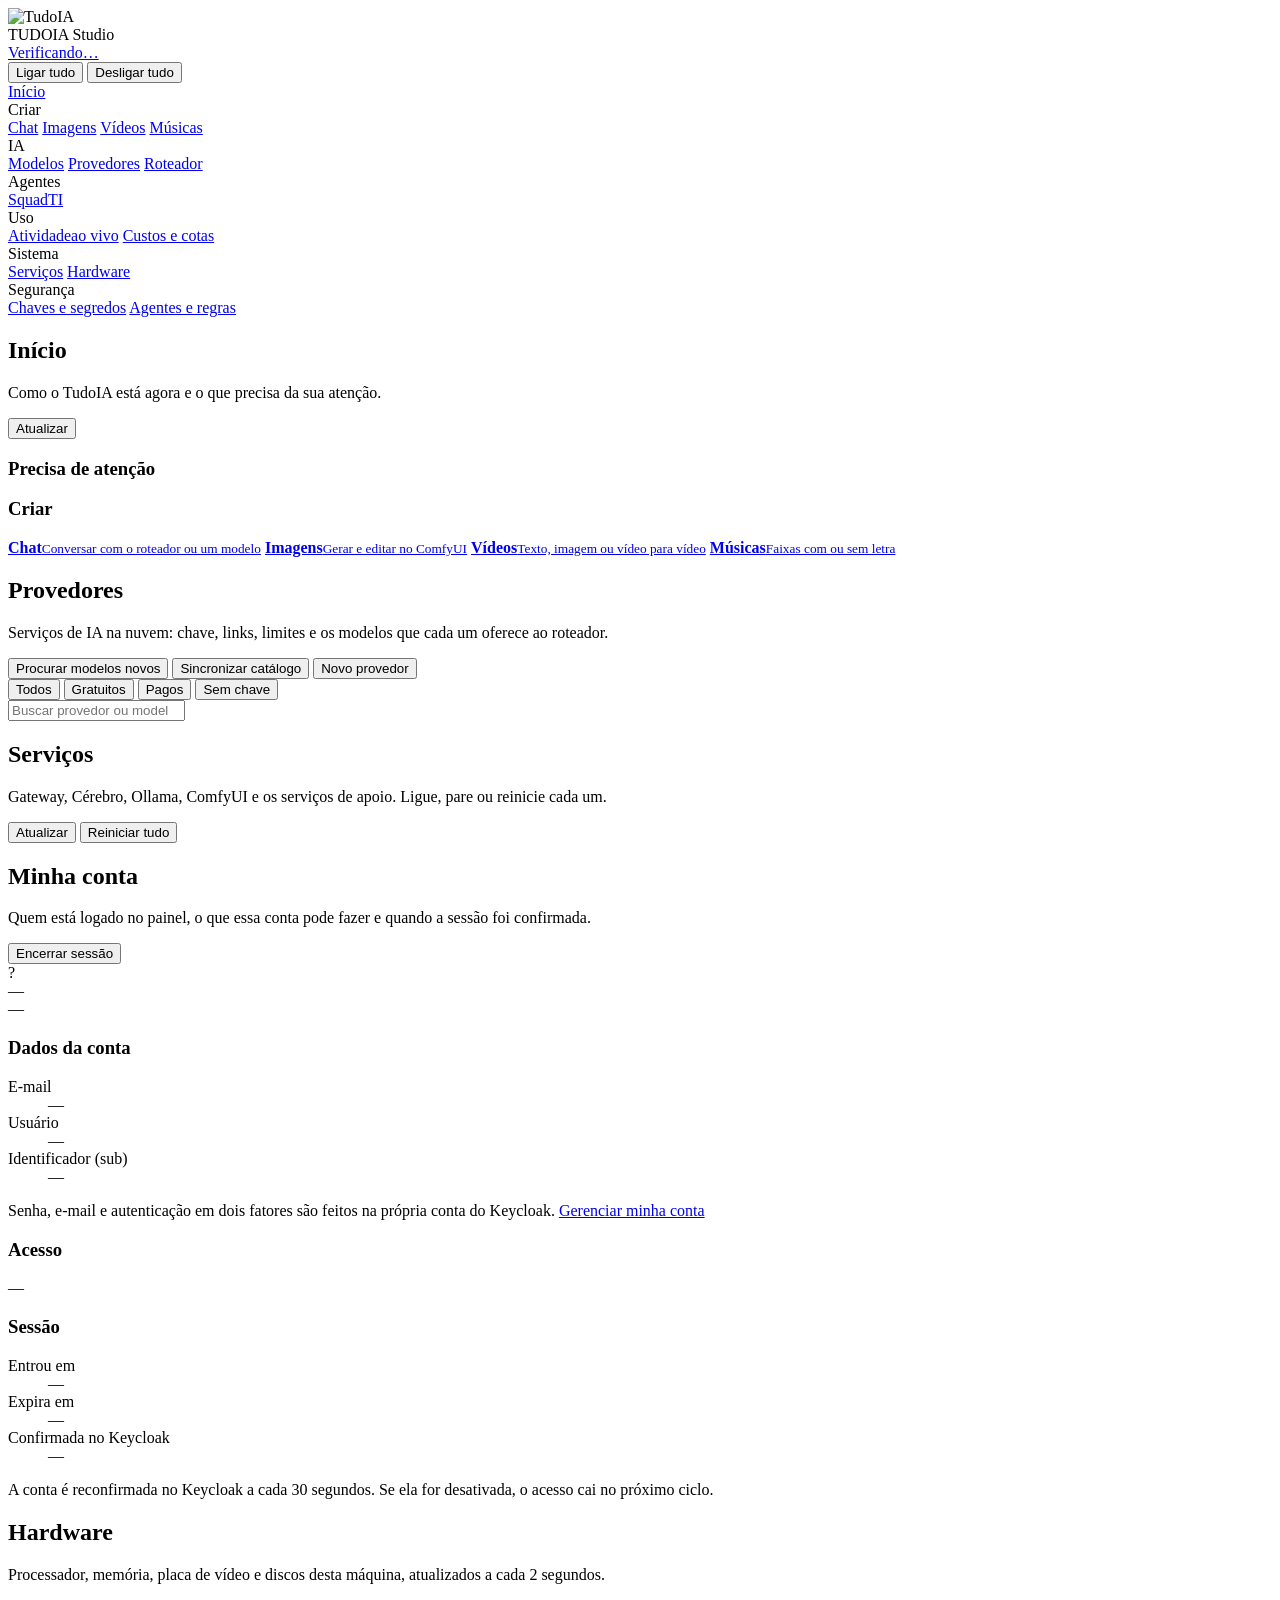
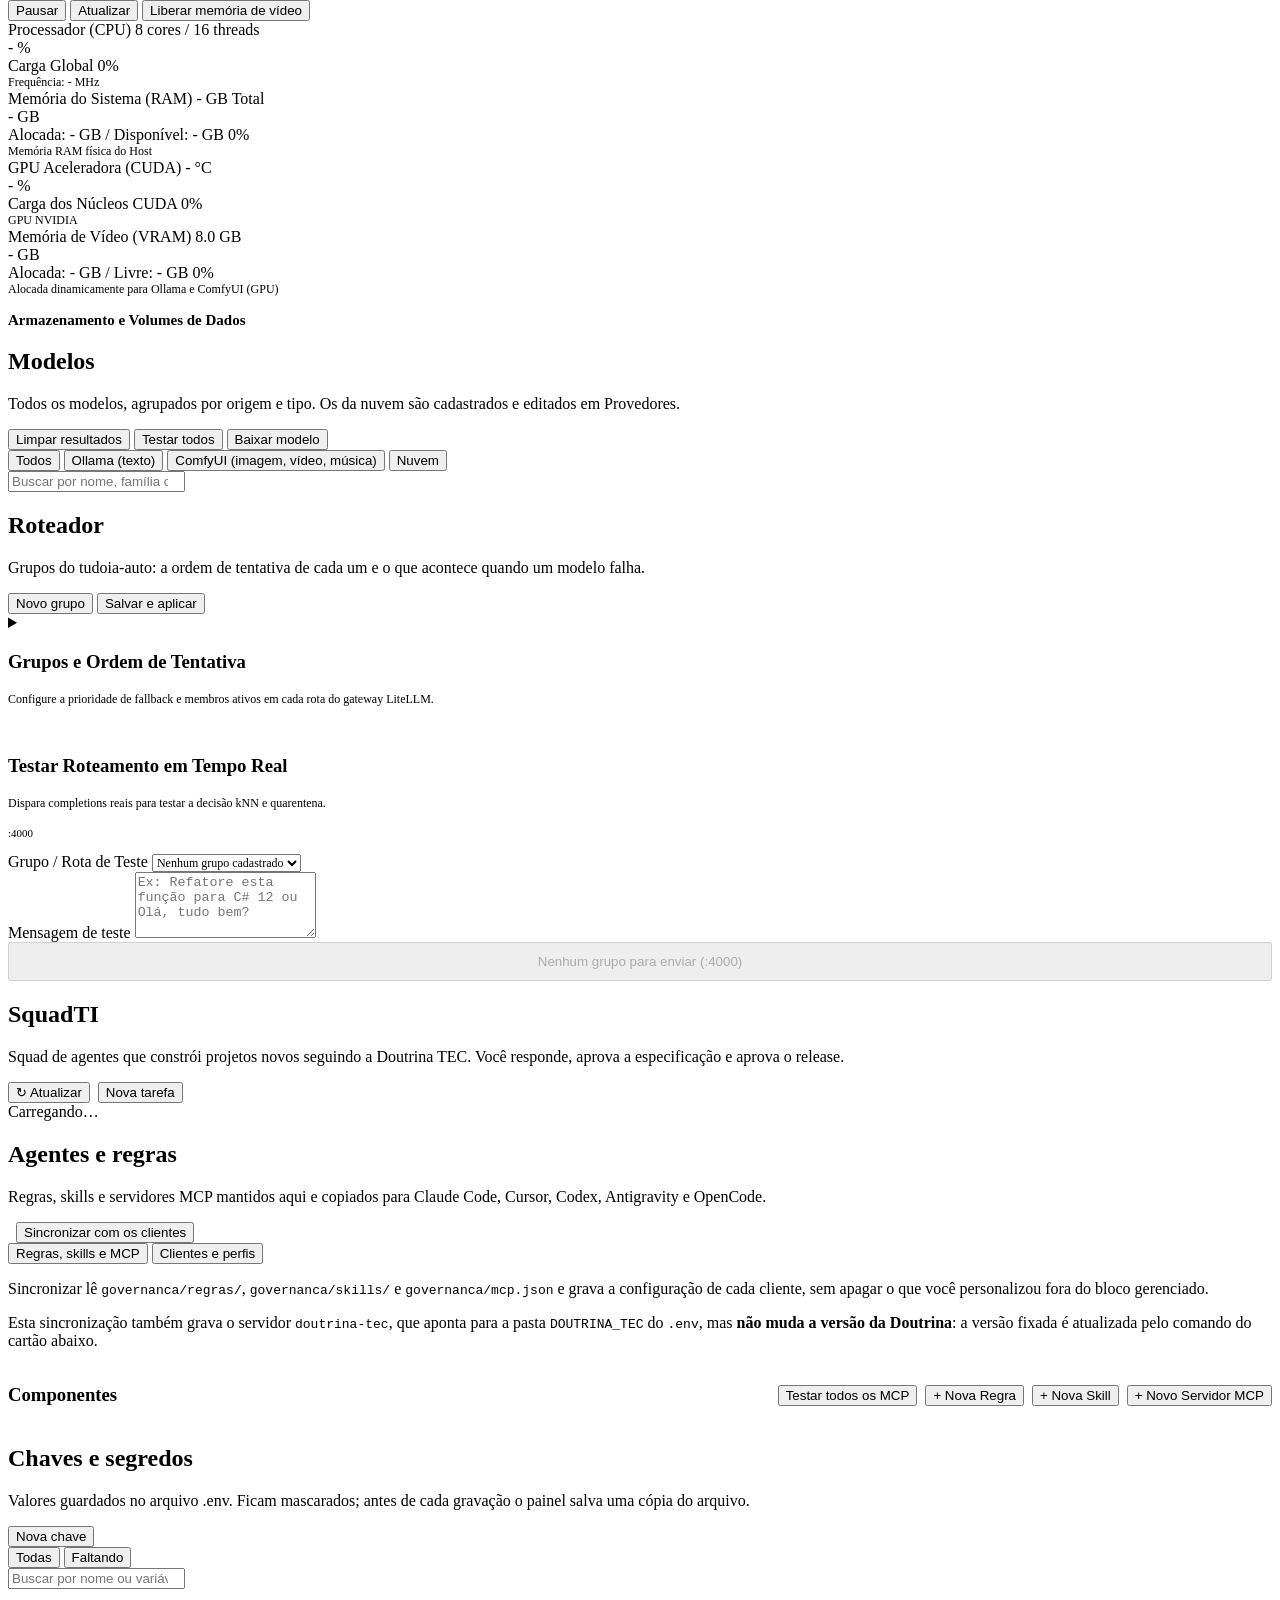
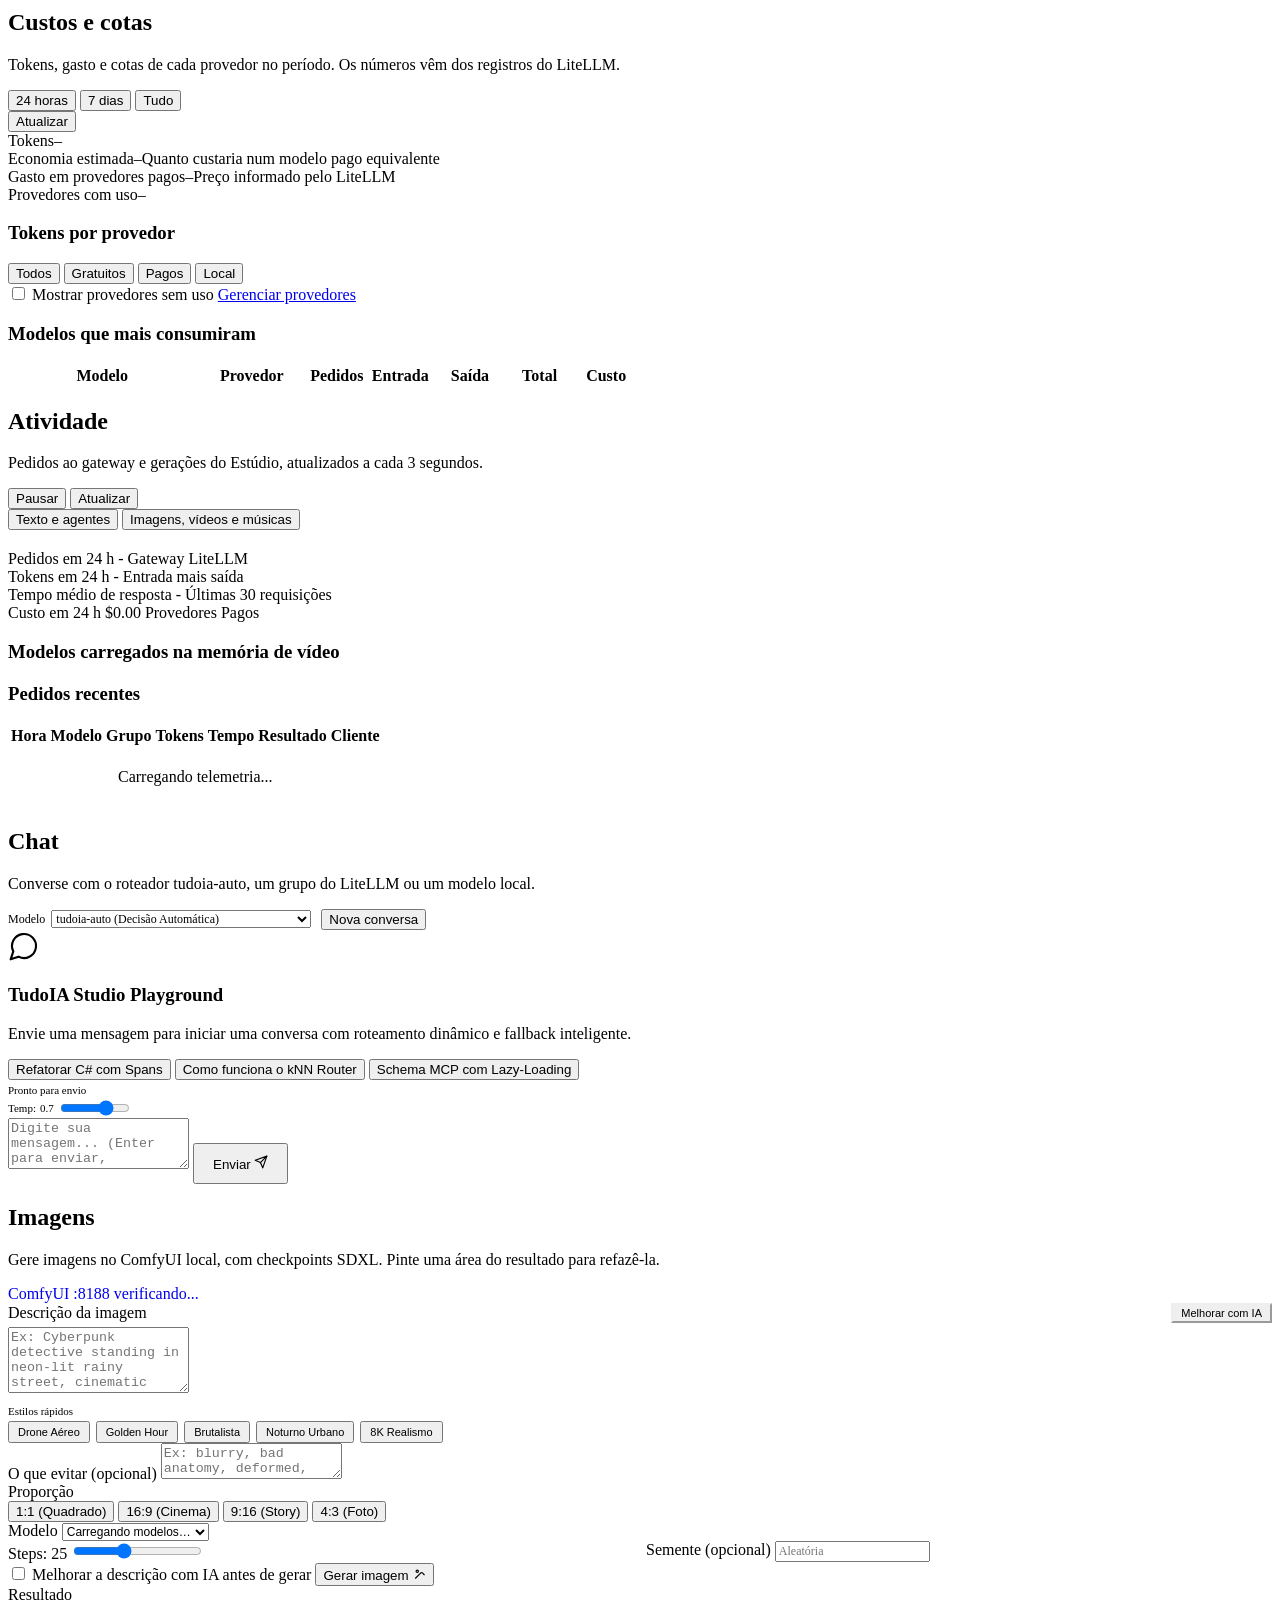
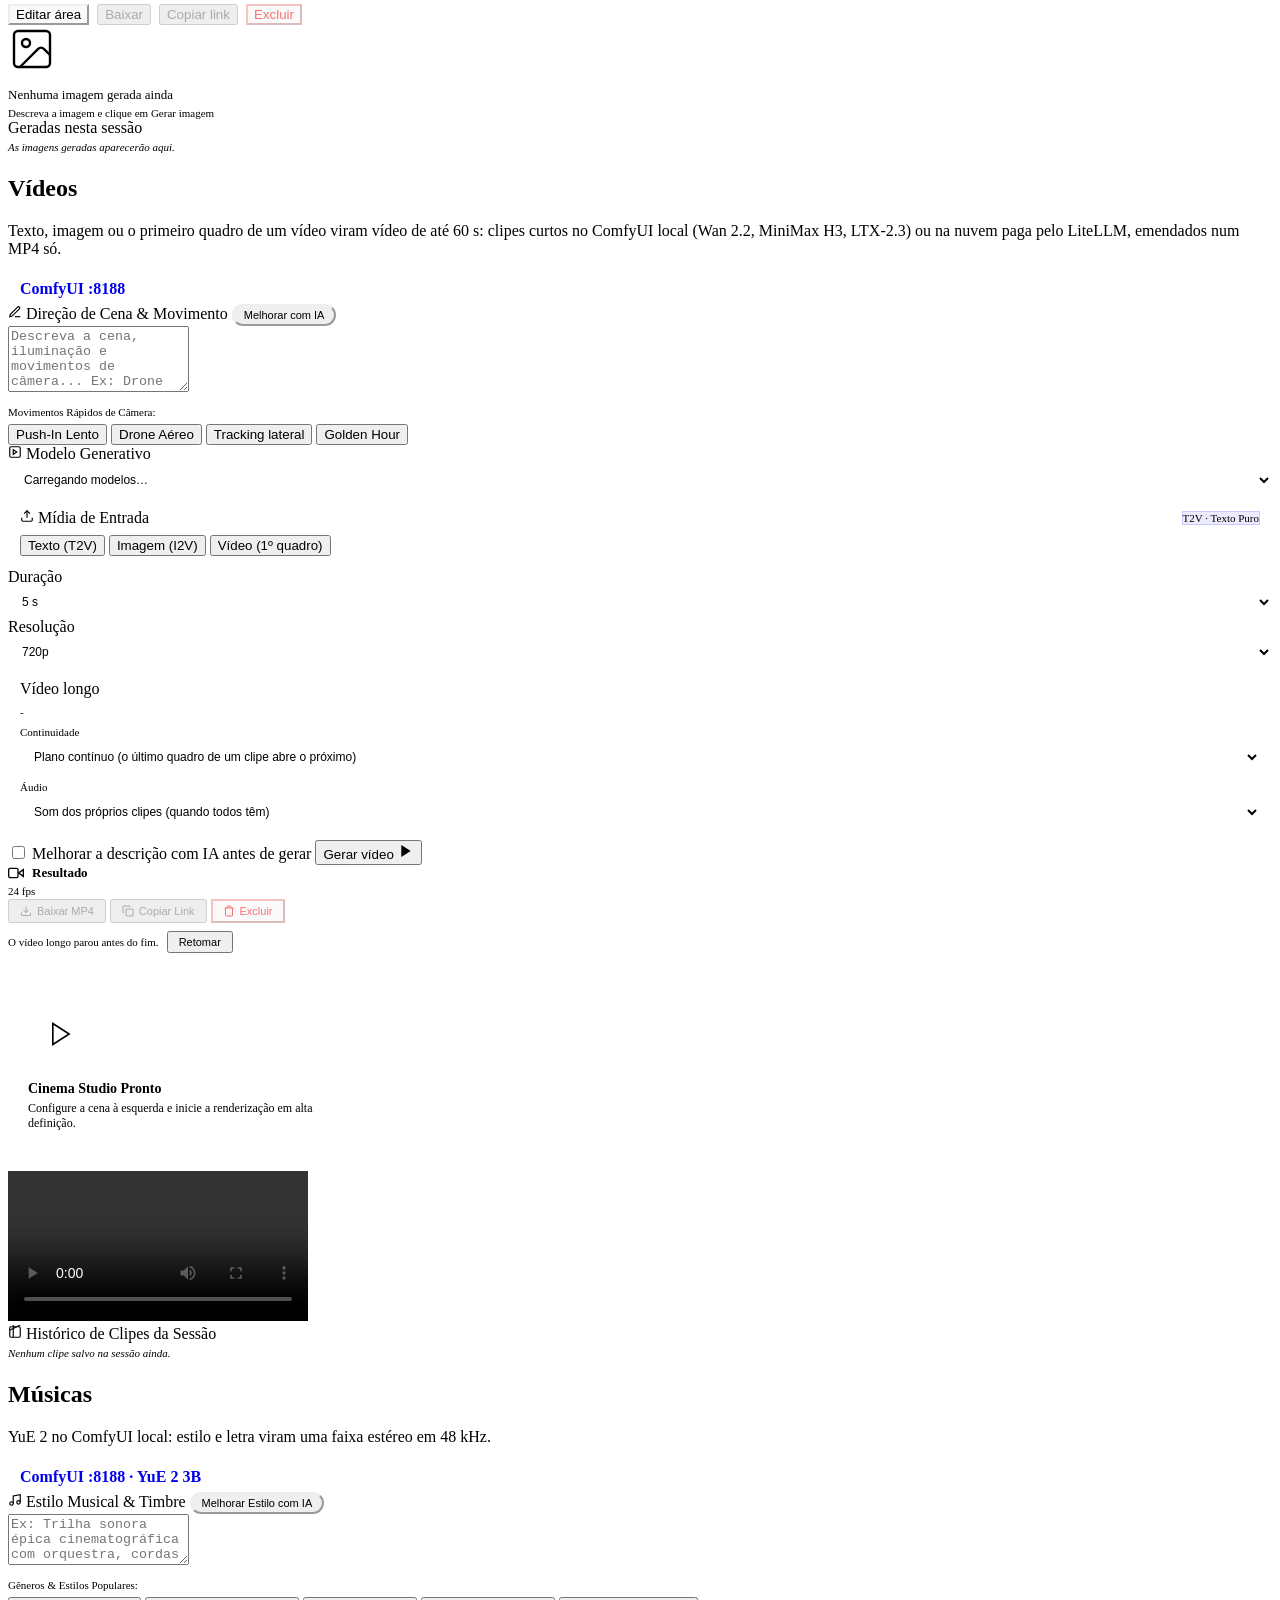
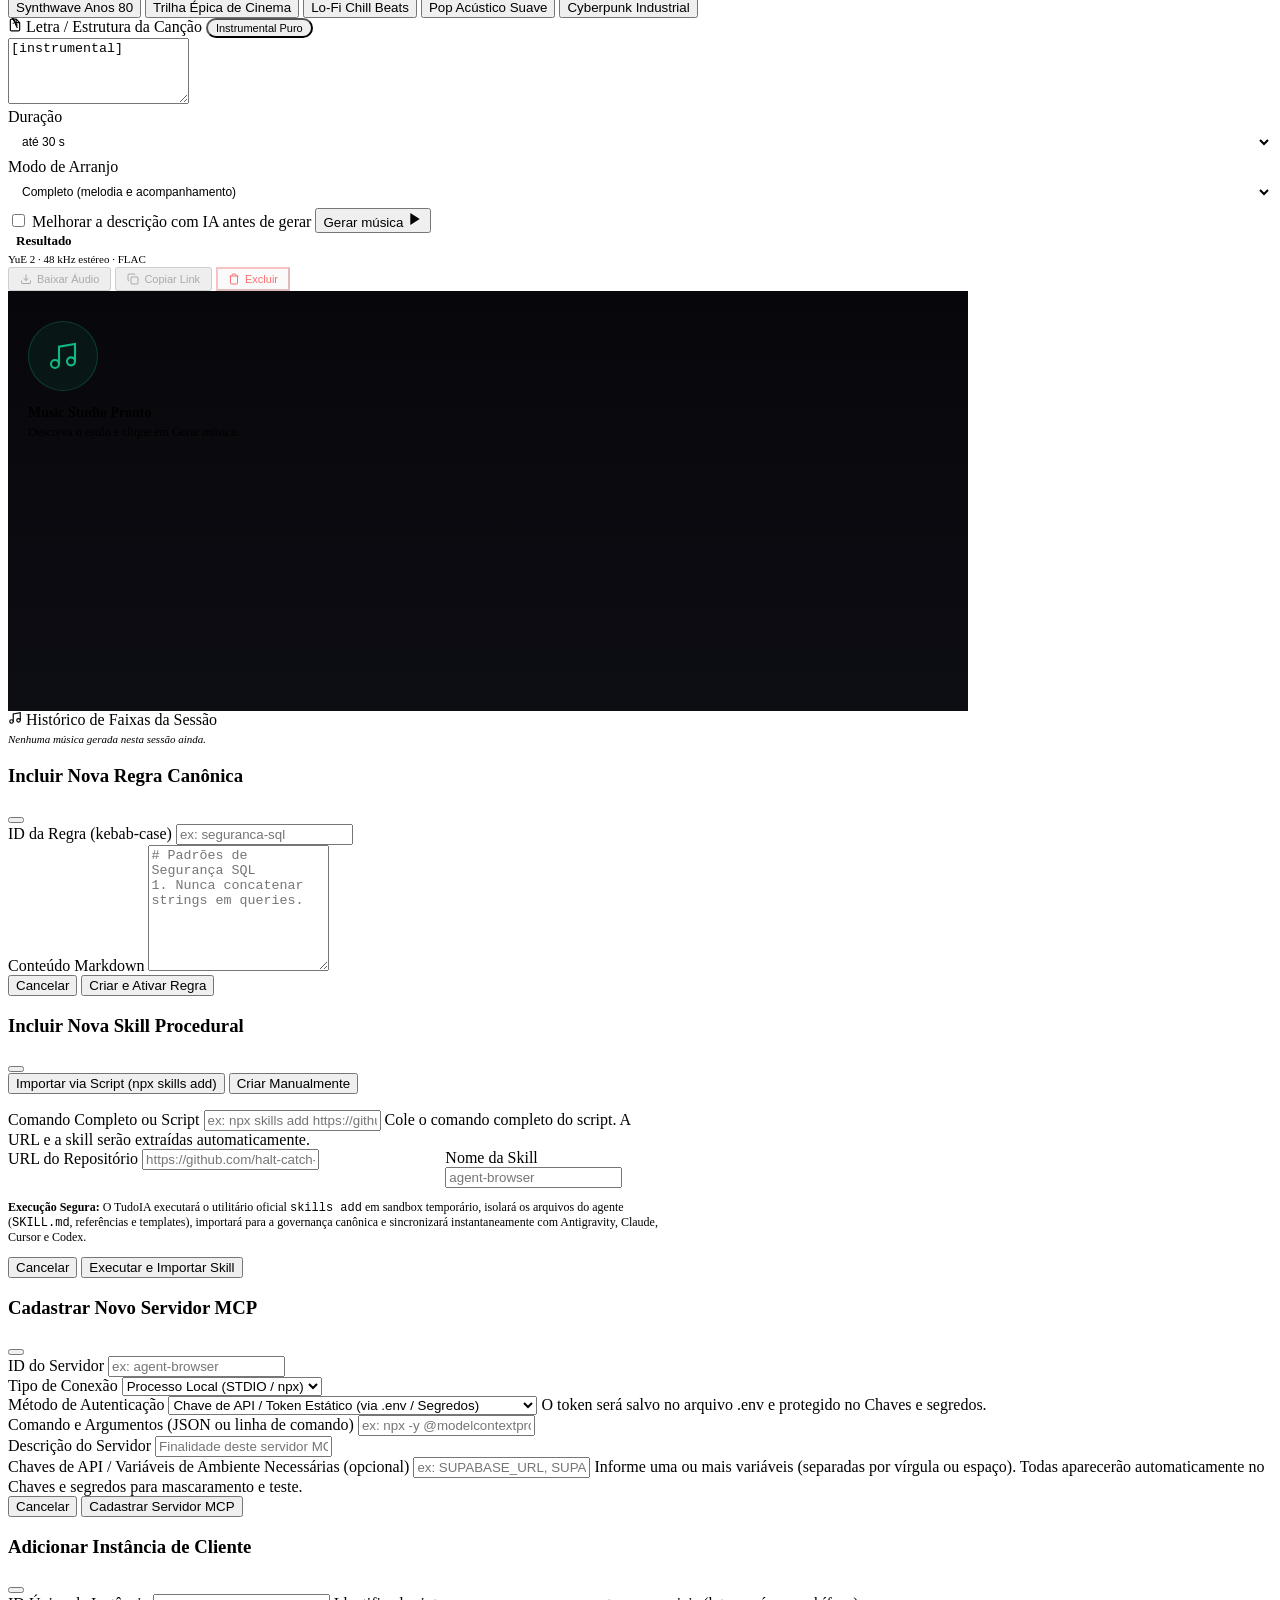
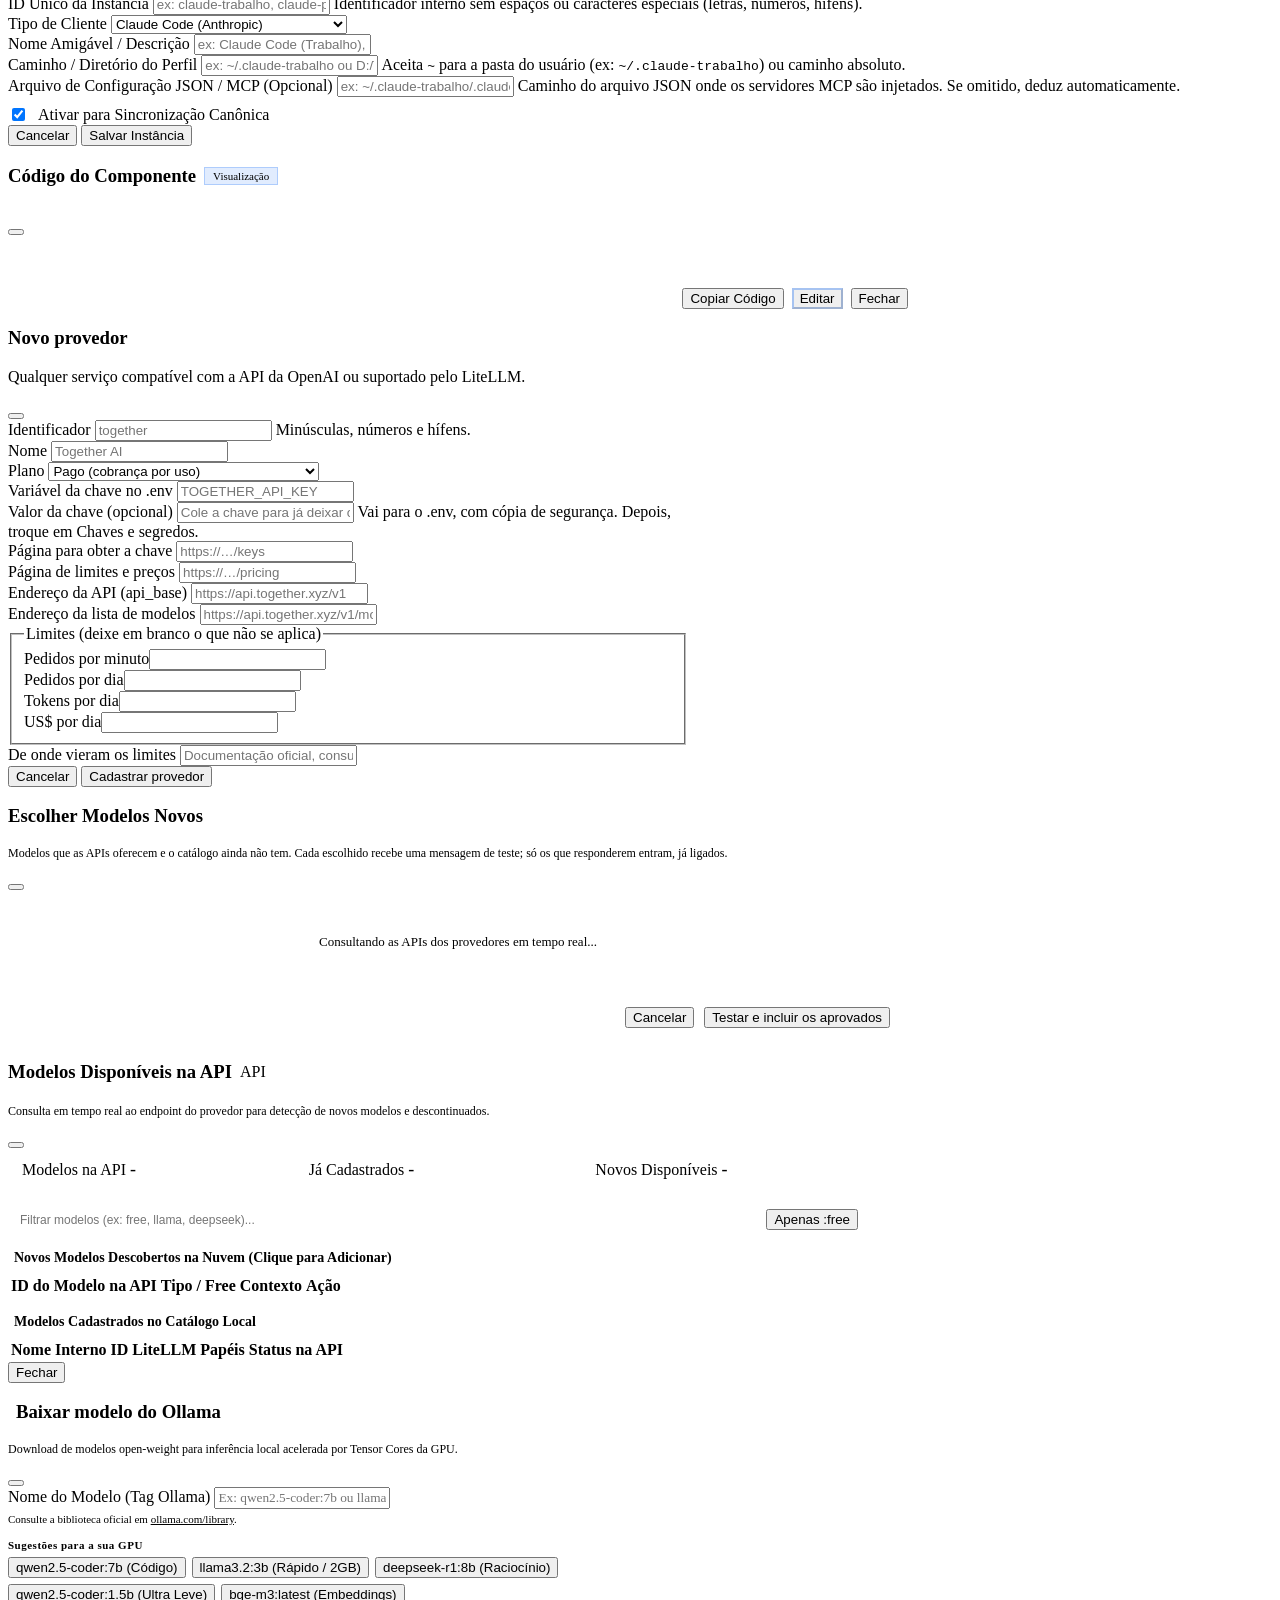
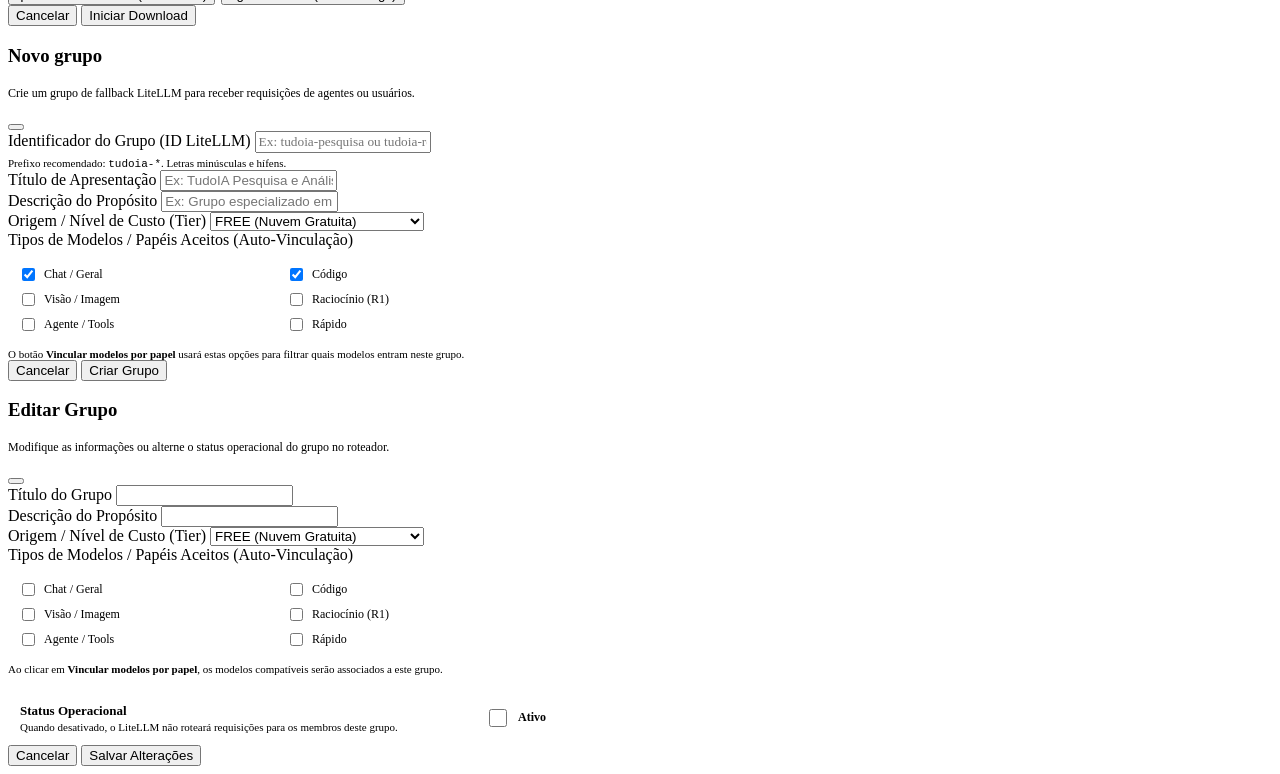
==== commit 0a8c7260: "merge: documentacao reescrita e trabalho em andamento na main Conflitos: docs/componentes/{governanc" ====
--- a/painel/tudoia_painel/static/index.html
+++ b/painel/tudoia_painel/static/index.html
@@ -7,8 +7,8 @@
   <link rel="icon" type="image/svg+xml" href="/app/logo.svg">
   <link rel="icon" type="image/x-icon" href="/app/favicon.ico">
   <link rel="stylesheet" href="/app/fontes.css">
-  <link rel="stylesheet" href="/app/painel.css">
-  <link rel="stylesheet" href="/app/squadti.css">
+  <link rel="stylesheet" href="/app/painel.css?v=12">
+  <link rel="stylesheet" href="/app/squadti.css?v=1">
 </head>
 <body>
   <header class="app-header">
@@ -16,127 +16,135 @@
       <img src="/app/logo.svg" alt="TudoIA" class="brand-icon">
       <div class="brand-logo">
         <span class="brand-name">TUDOIA</span>
-        <span class="brand-badge">STUDIO</span>
-</div>
-      <div class="header-status-pill">
+        <span class="brand-badge">Studio</span>
+      </div>
+      <a class="header-status-pill" href="#servicos" title="Ver os serviços">
         <span class="status-dot online" id="global-indicator"></span>
         <span id="global-status" class="status-label">Verificando…</span>
-</div>
-</div>
+      </a>
+    </div>
     <div class="header-actions">
-      <button class="btn btn-primary-outline btn-sm" id="btn-iniciar-tudo" title="Inicia Ollama e sobe containers da stack">
-        <svg width="13" height="13" viewBox="0 0 24 24" fill="currentColor"><polygon points="6 3 20 12 6 21 6 3"/></svg>
-        <span>Iniciar Stack</span>
-</button>
-      <button class="btn btn-ghost-danger btn-sm" id="btn-desligar-tudo" title="Pausa a stack Docker e libera recursos">
-        <svg width="13" height="13" viewBox="0 0 24 24" fill="currentColor"><rect width="16" height="16" x="4" y="4" rx="2"/></svg>
-        <span>Desligar</span>
-</button>
-      <div class="header-divider"></div>
-      <button class="btn btn-outline btn-sm" id="btn-sync-global" title="Propaga regras, skills e MCPs para todas as IAs">
-        <svg width="13" height="13" viewBox="0 0 24 24" fill="none" stroke="currentColor" stroke-width="2" stroke-linecap="round" stroke-linejoin="round"><path d="M21.5 2v6h-6M2.5 22v-6h6M2 11.5a10 10 0 0 1 18.8-4.3M22 12.5a10 10 0 0 1-18.8 4.2"/></svg>
-        <span>Sincronizar IAs</span>
-</button>
-</div>
-</header>
+      <button class="btn btn-outline btn-sm" id="btn-iniciar-tudo" title="Liga o Ollama e sobe os containers da pilha">
+        <i data-icone="play"></i><span>Ligar tudo</span>
+      </button>
+      <button class="btn btn-ghost-danger btn-sm" id="btn-desligar-tudo" title="Para os containers da pilha e libera memória">
+        <i data-icone="power"></i><span>Desligar tudo</span>
+      </button>
+    </div>
+  </header>
 
   <div class="app-container">
-    <nav class="app-sidebar">
+    <nav class="app-sidebar" aria-label="Menu principal">
       <div class="nav-section">
-        <div class="nav-section-label">Estúdio de criação</div>
-        <a class="nav-item" data-view="chat">
-          <svg class="nav-svg" viewBox="0 0 24 24" fill="none" stroke="currentColor" stroke-width="1.8" stroke-linecap="round" stroke-linejoin="round"><path d="M7.9 20A9 9 0 1 0 4 16.1L2 22Z"/></svg>
-          <span>Chat Playground</span>
-</a>
-        <a class="nav-item" data-view="imagens">
-          <svg class="nav-svg" viewBox="0 0 24 24" fill="none" stroke="currentColor" stroke-width="1.8" stroke-linecap="round" stroke-linejoin="round"><rect width="18" height="18" x="3" y="3" rx="2" ry="2"/><circle cx="9" cy="9" r="2"/><path d="m21 15-3.086-3.086a2 2 0 0 0-2.828 0L6 21"/></svg>
-          <span>Gerador de Imagens</span>
-</a>
-        <a class="nav-item" data-view="videos">
-          <svg class="nav-svg" viewBox="0 0 24 24" fill="none" stroke="currentColor" stroke-width="1.8" stroke-linecap="round" stroke-linejoin="round"><path d="m22 8-6 4 6 4V8Z"/><rect width="14" height="12" x="2" y="6" rx="2" ry="2"/></svg>
-          <span>Gerador de Vídeos</span>
-</a>
-        <a class="nav-item" data-view="musicas">
-          <svg class="nav-svg" viewBox="0 0 24 24" fill="none" stroke="currentColor" stroke-width="1.8" stroke-linecap="round" stroke-linejoin="round"><path d="M9 18V5l12-2v13"/><circle cx="6" cy="18" r="3"/><circle cx="18" cy="16" r="3"/></svg>
-          <span>Gerador de Músicas</span>
-</a>
-</div>
-
+        <a class="nav-item" data-view="inicio" href="#inicio"><i class="nav-svg" data-icone="layoutDashboard"></i><span>Início</span></a>
+      </div>
       <div class="nav-section">
-        <div class="nav-section-label">Plataforma</div>
-        <a class="nav-item active" data-view="servicos">
-          <svg class="nav-svg" viewBox="0 0 24 24" fill="none" stroke="currentColor" stroke-width="1.8" stroke-linecap="round" stroke-linejoin="round"><rect width="20" height="8" x="2" y="2" rx="2" ry="2"/><rect width="20" height="8" x="2" y="14" rx="2" ry="2"/><line x1="6" x2="6.01" y1="6" y2="6"/><line x1="6" x2="6.01" y1="18" y2="18"/></svg>
-          <span>Serviços & Runtime</span>
-</a>
-        <a class="nav-item" data-view="hardware">
-          <svg class="nav-svg" viewBox="0 0 24 24" fill="none" stroke="currentColor" stroke-width="1.8" stroke-linecap="round" stroke-linejoin="round"><path d="M22 12h-4l-3 9L9 3l-3 9H2"/></svg>
-          <span>Hardware & VRAM</span>
-</a>
-</div>
-
+        <div class="nav-section-label">Criar</div>
+        <a class="nav-item" data-view="chat" href="#chat"><i class="nav-svg" data-icone="messageSquare"></i><span>Chat</span></a>
+        <a class="nav-item" data-view="imagens" href="#imagens"><i class="nav-svg" data-icone="image"></i><span>Imagens</span></a>
+        <a class="nav-item" data-view="videos" href="#videos"><i class="nav-svg" data-icone="video"></i><span>Vídeos</span></a>
+        <a class="nav-item" data-view="musicas" href="#musicas"><i class="nav-svg" data-icone="music"></i><span>Músicas</span></a>
+      </div>
       <div class="nav-section">
-        <div class="nav-section-label">Roteamento e modelos</div>
-        <a class="nav-item" data-view="modelos">
-          <svg class="nav-svg" viewBox="0 0 24 24" fill="none" stroke="currentColor" stroke-width="1.8" stroke-linecap="round" stroke-linejoin="round"><path d="m12 3-1.9 5.8a2 2 0 0 1-1.3 1.3L3 12l5.8 1.9a2 2 0 0 1 1.3 1.3L12 21l1.9-5.8a2 2 0 0 1 1.3-1.3L21 12l-5.8-1.9a2 2 0 0 1-1.3-1.3Z"/></svg>
-          <span>Modelos & Motores</span>
-</a>
-        <a class="nav-item" data-view="roteador">
-          <svg class="nav-svg" viewBox="0 0 24 24" fill="none" stroke="currentColor" stroke-width="1.8" stroke-linecap="round" stroke-linejoin="round"><circle cx="18" cy="18" r="3"/><circle cx="6" cy="6" r="3"/><path d="M6 9v12"/><path d="M18 15a9 9 0 0 0-9-9"/></svg>
-          <span>Roteador LiteLLM</span>
-</a>
-</div>
-
-      <div class="nav-section">
-        <div class="nav-section-label">Governança e segurança</div>
-        <a class="nav-item" data-view="governanca">
-          <svg class="nav-svg" viewBox="0 0 24 24" fill="none" stroke="currentColor" stroke-width="1.8" stroke-linecap="round" stroke-linejoin="round"><path d="M12 22s8-4 8-10V5l-8-3-8 3v7c0 6 8 10 8 10z"/></svg>
-          <span>Governança Canônica</span>
-</a>
-        <a class="nav-item" data-view="segredos">
-          <svg class="nav-svg" viewBox="0 0 24 24" fill="none" stroke="currentColor" stroke-width="1.8" stroke-linecap="round" stroke-linejoin="round"><circle cx="7.5" cy="15.5" r="5.5"/><path d="m21 2-9.6 9.6"/><path d="m15.5 7.5 3 3L22 7l-3-3"/></svg>
-          <span>Cofre de Segredos</span>
-</a>
-        <a class="nav-item" data-view="limites">
-          <svg class="nav-svg" viewBox="0 0 24 24" fill="none" stroke="currentColor" stroke-width="1.8" stroke-linecap="round" stroke-linejoin="round"><path d="m12 14 4-4"/><path d="M3.34 19a10 10 0 1 1 17.32 0"/></svg>
-          <span>Limites & Tokens</span>
-</a>
-        <a class="nav-item" data-view="telemetria">
-          <svg class="nav-svg" viewBox="0 0 24 24" fill="none" stroke="currentColor" stroke-width="1.8" stroke-linecap="round" stroke-linejoin="round"><line x1="12" x2="12" y1="20" y2="10"/><line x1="18" x2="18" y1="20" y2="4"/><line x1="6" x2="6" y1="20" y2="16"/></svg>
-          <span>Telemetria & Logs</span>
-          <span class="badge badge-pulse-mini">LIVE</span>
-</a>
-</div>
+        <div class="nav-section-label">IA</div>
+        <a class="nav-item" data-view="modelos" href="#modelos"><i class="nav-svg" data-icone="layers"></i><span>Modelos</span></a>
+        <a class="nav-item" data-view="provedores" href="#provedores"><i class="nav-svg" data-icone="cloud"></i><span>Provedores</span></a>
+        <a class="nav-item" data-view="roteador" href="#roteador"><i class="nav-svg" data-icone="zap"></i><span>Roteador</span></a>
+      </div>
       <div class="nav-section">
         <div class="nav-section-label">Agentes</div>
-        <a class="nav-item" data-view="squadti" href="#squadti">
-          <svg class="nav-svg" viewBox="0 0 24 24" fill="none" stroke="currentColor" stroke-width="1.8" stroke-linecap="round" stroke-linejoin="round" aria-hidden="true"><path d="M12 2 2 7l10 5 10-5-10-5Z"/><path d="m2 17 10 5 10-5"/><path d="m2 12 10 5 10-5"/></svg>
-          <span>SquadTI</span>
-        </a>
+        <a class="nav-item" data-view="squadti" href="#squadti"><i class="nav-svg" data-icone="layers"></i><span>SquadTI</span></a>
       </div>
       <div class="nav-section">
-        <div class="nav-section-label">Conta</div>
+        <div class="nav-section-label">Uso</div>
+        <a class="nav-item" data-view="telemetria" href="#telemetria"><i class="nav-svg" data-icone="activity"></i><span>Atividade</span><span class="badge badge-pulse-mini">ao vivo</span></a>
+        <a class="nav-item" data-view="limites" href="#limites"><i class="nav-svg" data-icone="coins"></i><span>Custos e cotas</span></a>
+      </div>
+      <div class="nav-section">
+        <div class="nav-section-label">Sistema</div>
+        <a class="nav-item" data-view="servicos" href="#servicos"><i class="nav-svg" data-icone="server"></i><span>Serviços</span></a>
+        <a class="nav-item" data-view="hardware" href="#hardware"><i class="nav-svg" data-icone="cpu"></i><span>Hardware</span></a>
+      </div>
+      <div class="nav-section">
+        <div class="nav-section-label">Segurança</div>
+        <a class="nav-item" data-view="segredos" href="#segredos"><i class="nav-svg" data-icone="keyRound"></i><span>Chaves e segredos</span></a>
+        <a class="nav-item" data-view="governanca" href="#governanca"><i class="nav-svg" data-icone="shield"></i><span>Agentes e regras</span></a>
+      </div>
+      <div class="nav-section nav-conta">
         <a class="nav-item" data-view="usuario" href="#usuario" id="nav-usuario" style="display:none">
           <span class="nav-avatar" id="nav-usuario-iniciais">?</span>
           <span id="nav-usuario-nome">Usuário</span>
-</a>
-</div>
-</nav>
+        </a>
+      </div>
+    </nav>
 
     <main class="app-content">
-      <!-- 1. SERVIÇOS -->
-      <section class="page-view active" id="view-servicos">
+      <!-- 0. INÍCIO -->
+      <section class="page-view" id="view-inicio">
         <div class="page-header">
           <div class="page-title">
-            <h2>Serviços e Infraestrutura Local</h2>
-            <p>Gerenciamento do gateway LiteLLM, memória Cérebro, Ollama, ComfyUI e serviços de apoio.</p>
-</div>
-          <div style="display: flex; gap: 8px;">
-            <button class="btn btn-outline btn-sm" id="btn-recarregar-servicos">↻ Atualizar Status</button>
-            <button class="btn btn-primary-outline btn-sm" id="btn-reiniciar-todos-servicos" title="Reinicia todos os serviços Docker e processos locais (Ollama, ComfyUI)">
-              <svg width="13" height="13" viewBox="0 0 24 24" fill="none" stroke="currentColor" stroke-width="2" stroke-linecap="round" stroke-linejoin="round"><path d="M21.5 2v6h-6M2.5 22v-6h6M2 11.5a10 10 0 0 1 18.8-4.3M22 12.5a10 10 0 0 1-18.8 4.2"/></svg>
-              <span>Reiniciar Todos os Serviços</span>
-</button>
-</div>
+            <h2>Início</h2>
+            <p>Como o TudoIA está agora e o que precisa da sua atenção.</p>
+          </div>
+          <div class="page-actions">
+            <button class="btn btn-outline btn-sm" id="btn-atualizar-inicio"><i data-icone="refreshCw"></i><span>Atualizar</span></button>
+          </div>
+        </div>
+        <div class="grid-stats" id="inicio-stats"></div>
+        <section class="bloco" aria-labelledby="inicio-pendencias-titulo">
+          <h3 class="bloco-titulo" id="inicio-pendencias-titulo">Precisa de atenção</h3>
+          <ul class="lista-pendencias" id="inicio-pendencias"></ul>
+        </section>
+        <section class="bloco" aria-labelledby="inicio-atalhos-titulo">
+          <h3 class="bloco-titulo" id="inicio-atalhos-titulo">Criar</h3>
+          <div class="atalhos">
+            <a class="atalho" href="#chat"><i data-icone="messageSquare" data-tamanho="18"></i><span><strong>Chat</strong><small>Conversar com o roteador ou um modelo</small></span></a>
+            <a class="atalho" href="#imagens"><i data-icone="image" data-tamanho="18"></i><span><strong>Imagens</strong><small>Gerar e editar no ComfyUI</small></span></a>
+            <a class="atalho" href="#videos"><i data-icone="video" data-tamanho="18"></i><span><strong>Vídeos</strong><small>Texto, imagem ou vídeo para vídeo</small></span></a>
+            <a class="atalho" href="#musicas"><i data-icone="music" data-tamanho="18"></i><span><strong>Músicas</strong><small>Faixas com ou sem letra</small></span></a>
+          </div>
+        </section>
+      </section>
+
+      <!-- IA. PROVEDORES EXTERNOS -->
+      <section class="page-view" id="view-provedores">
+        <div class="page-header">
+          <div class="page-title">
+            <h2>Provedores</h2>
+            <p>Serviços de IA na nuvem: chave, links, limites e os modelos que cada um oferece ao roteador.</p>
+          </div>
+          <div class="page-actions">
+            <button class="btn btn-outline btn-sm" id="btn-provedores-escolher-novos" title="Lista os modelos novos de todos os provedores para você escolher quais incluir"><i data-icone="search"></i><span>Procurar modelos novos</span></button>
+            <button class="btn btn-outline btn-sm" id="btn-provedores-sincronizar" title="Adiciona os modelos novos como inativos e remove os descontinuados, em todos os provedores"><i data-icone="refreshCw"></i><span>Sincronizar catálogo</span></button>
+            <button class="btn btn-primary btn-sm" id="btn-provedores-novo"><i data-icone="plus"></i><span>Novo provedor</span></button>
+          </div>
+        </div>
+        <div class="barra-filtros">
+          <div class="subtabs" role="tablist" aria-label="Filtrar provedores">
+            <button class="subtab-btn active" data-filtro-provedor="todos">Todos <span class="contagem" id="cont-prov-todos"></span></button>
+            <button class="subtab-btn" data-filtro-provedor="FREE">Gratuitos <span class="contagem" id="cont-prov-FREE"></span></button>
+            <button class="subtab-btn" data-filtro-provedor="PAID">Pagos <span class="contagem" id="cont-prov-PAID"></span></button>
+            <button class="subtab-btn" data-filtro-provedor="sem-chave">Sem chave <span class="contagem" id="cont-prov-sem-chave"></span></button>
+          </div>
+          <label class="campo-busca">
+            <i data-icone="search"></i>
+            <input type="search" id="busca-provedores" placeholder="Buscar provedor ou modelo" aria-label="Buscar provedor ou modelo">
+          </label>
+        </div>
+        <div class="lista-provedores" id="lista-provedores"></div>
+      </section>
+
+      <!-- 1. SERVIÇOS -->
+      <section class="page-view" id="view-servicos">
+        <div class="page-header">
+          <div class="page-title">
+            <h2>Serviços</h2>
+            <p>Gateway, Cérebro, Ollama, ComfyUI e os serviços de apoio. Ligue, pare ou reinicie cada um.</p>
+          </div>
+          <div class="page-actions">
+            <button class="btn btn-outline btn-sm" id="btn-recarregar-servicos"><i data-icone="refreshCw"></i><span>Atualizar</span></button>
+            <button class="btn btn-outline btn-sm" id="btn-reiniciar-todos-servicos" title="Reinicia os containers e os processos locais (Ollama, ComfyUI)"><i data-icone="rotateCcw"></i><span>Reiniciar tudo</span></button>
+          </div>
 </div>
         <div class="grid-cards" id="grid-servicos"></div>
 </section>
@@ -171,7 +179,7 @@
 </dl>
             <p class="card-desc" style="margin-top:12px;">
               Senha, e-mail e autenticação em dois fatores são feitos na própria conta do Keycloak.
-              <a href="#" id="usu-conta-link" target="_blank" rel="noopener">Gerenciar minha conta ↗</a>
+              <a href="#" id="usu-conta-link" target="_blank" rel="noopener">Gerenciar minha conta <i data-icone="externalLink" data-tamanho="12" class="icone-inline"></i></a>
 </p>
 </div>
 
@@ -198,14 +206,14 @@
       <section class="page-view" id="view-hardware">
         <div class="page-header">
           <div class="page-title">
-            <h2>Monitoramento do Servidor & Recursos</h2>
-            <p>Telemetria de baixo nível: carga de CPU, memória RAM, VRAM e temperatura da GPU em tempo real.</p>
-</div>
-          <div style="display:flex; gap:8px; align-items:center;">
-            <button class="btn btn-outline btn-sm" id="btn-limpar-vram" title="Descarrega todos os modelos da VRAM no Ollama para liberar memória">Limpar VRAM</button>
-            <button class="btn btn-outline btn-sm" id="btn-toggle-stream-hardware">Pausar Monitor (2s)</button>
-            <button class="btn btn-outline btn-sm" id="btn-recarregar-hardware">Atualizar</button>
-</div>
+            <h2>Hardware</h2>
+            <p>Processador, memória, placa de vídeo e discos desta máquina, atualizados a cada 2 segundos.</p>
+          </div>
+          <div class="page-actions">
+            <button class="btn btn-outline btn-sm" id="btn-toggle-stream-hardware"><i data-icone="pause"></i><span>Pausar</span></button>
+            <button class="btn btn-outline btn-sm" id="btn-recarregar-hardware"><i data-icone="refreshCw"></i><span>Atualizar</span></button>
+            <button class="btn btn-outline btn-sm" id="btn-limpar-vram" title="Tira todos os modelos do Ollama da memória de vídeo"><i data-icone="cpu"></i><span>Liberar memória de vídeo</span></button>
+          </div>
 </div>
 
         <div class="hardware-grid">
@@ -294,58 +302,60 @@
       <section class="page-view" id="view-modelos">
         <div class="page-header">
           <div class="page-title">
-            <h2>Catálogo de Modelos do Ecossistema</h2>
-            <p>Modelos locais acelerados em GPU e catálogo de modelos de nuvem roteados pelo LiteLLM.</p>
-</div>
-          <div style="display:flex; gap:10px; align-items:center;">
-            <span id="progresso-teste-modelos" style="font-size:12px; color:var(--text-muted); font-family:var(--font-mono);"></span>
-            <button class="btn btn-outline btn-sm" id="btn-modal-baixar-modelo-local">+ Baixar Modelo Ollama</button>
-            <button class="btn btn-outline btn-sm" id="btn-modal-novo-provedor">+ Novo Provedor</button>
-            <button class="btn btn-outline btn-sm" id="btn-escolher-novos" title="Lista os modelos novos de todos os provedores e você escolhe quais incluir">Escolher Novos</button>
-            <button class="btn btn-outline btn-sm" id="btn-sincronizar-novos" title="Adiciona modelos novos (inativos) e remove os descontinuados de todos os provedores">Sincronizar Novos</button>
-            <button class="btn btn-primary btn-sm" id="btn-testar-todos-modelos">Testar Todos</button>
-            <button class="btn btn-outline btn-sm" id="btn-limpar-historico-testes" title="Limpar resultados salvos de testes">Limpar Histórico</button>
-</div>
-</div>
-        <div class="subtabs">
-          <button class="subtab-btn active" data-filter-modelo="todos">Todos</button>
-          <button class="subtab-btn" data-filter-modelo="local">Locais (Ollama)</button>
-          <button class="subtab-btn" data-filter-modelo="free">Nuvem Free</button>
-          <button class="subtab-btn" data-filter-modelo="paid">Nuvem Pagos</button>
-          <button class="subtab-btn" data-filter-modelo="midia">Vídeo & Imagem</button>
-</div>
+            <h2>Modelos</h2>
+            <p>Todos os modelos, agrupados por origem e tipo. Os da nuvem são cadastrados e editados em Provedores.</p>
+          </div>
+          <div class="page-actions">
+            <span id="progresso-teste-modelos" class="grupo-resumo"></span>
+            <button class="btn btn-outline btn-sm" id="btn-limpar-historico-testes" title="Apaga os resultados de teste guardados neste navegador"><i data-icone="rotateCcw"></i><span>Limpar resultados</span></button>
+            <button class="btn btn-outline btn-sm" id="btn-testar-todos-modelos"><i data-icone="zap"></i><span>Testar todos</span></button>
+            <button class="btn btn-primary btn-sm" id="btn-modal-baixar-modelo-local"><i data-icone="download"></i><span>Baixar modelo</span></button>
+          </div>
+        </div>
+        <div class="barra-filtros">
+          <div class="subtabs" role="tablist" aria-label="Filtrar modelos">
+            <button class="subtab-btn active" data-filter-modelo="todos">Todos</button>
+            <button class="subtab-btn" data-filter-modelo="local">Ollama (texto)</button>
+            <button class="subtab-btn" data-filter-modelo="midia">ComfyUI (imagem, vídeo, música)</button>
+            <button class="subtab-btn" data-filter-modelo="nuvem">Nuvem</button>
+          </div>
+          <label class="campo-busca">
+            <i data-icone="search"></i>
+            <input type="search" id="input-busca-modelos-catalogo" placeholder="Buscar por nome, família ou formato" aria-label="Buscar modelo">
+            <button id="btn-limpar-busca-modelos" class="btn-limpar-busca" type="button" aria-label="Limpar busca" title="Limpar busca" style="display:none"><i data-icone="x"></i></button>
+          </label>
+          <span id="contagem-busca-modelos" class="grupo-resumo"></span>
+        </div>
         <div class="subtabs" id="subfiltro-provedores" style="display:none;"></div>
-        <div class="busca-modelos-container" style="display:flex; gap:12px; align-items:center; margin:12px 0 16px 0;">
-          <div style="position:relative; flex:1;">
-            <input type="text" id="input-busca-modelos-catalogo" placeholder="🔍 Pesquisar no catálogo por nome, ID, papéis (ex: coder, vision), família, formato..." style="width:100%; padding:9px 36px 9px 12px; font-size:12px; background:var(--bg-input); border:1px solid var(--border-color); border-radius:6px; color:var(--text); outline:none;">
-            <button id="btn-limpar-busca-modelos" style="position:absolute; right:10px; top:50%; transform:translateY(-50%); background:none; border:none; color:var(--text-dim); cursor:pointer; font-size:14px; display:none;" title="Limpar pesquisa">✕</button>
-          </div>
-          <span id="contagem-busca-modelos" style="font-size:12px; color:var(--text-muted); font-family:var(--font-mono); white-space:nowrap;"></span>
-        </div>
-        <div class="grid-cards" id="grid-modelos"></div>
+        <div id="grid-modelos"></div>
 </section>
 
       <!-- 3. ROTEADOR -->
       <section class="page-view" id="view-roteador">
         <div class="page-header">
           <div class="page-title">
-            <h2>Roteador Inteligente tudoia-auto</h2>
-            <p>Roteamento semântico kNN com quarentena, failover automático e controle fino de membros locais e nuvem.</p>
-          </div>
-          <div style="display:flex; gap:8px; align-items:center;">
-            <span id="badge-roteador-pendente" class="badge badge-warning" style="display:none; font-size:11px; padding:4px 8px; animation:pulse 2s infinite;">● Alterações pendentes</span>
-            <button class="btn btn-outline btn-sm" id="btn-modal-novo-grupo">+ Novo Grupo</button>
-            <button class="btn btn-outline btn-sm" id="btn-auto-bind-roteador" title="Vincula modelos ativos automaticamente aos grupos correspondentes aos seus papéis declarados">Auto-Vincular por Papel</button>
-            <button class="btn btn-primary btn-sm" id="btn-salvar-ordem-roteador">Salvar Grupos</button>
-            <button class="btn btn-outline btn-sm" id="btn-gerar-roteador">Regenerar config.yaml</button>
+            <h2>Roteador</h2>
+            <p>Grupos do tudoia-auto: a ordem de tentativa de cada um e o que acontece quando um modelo falha.</p>
+          </div>
+          <div class="page-actions">
+            <span id="badge-roteador-pendente" class="badge badge-aviso" style="display:none;">Alterações não salvas</span>
+            <button class="btn btn-outline btn-sm" id="btn-modal-novo-grupo"><i data-icone="plus"></i><span>Novo grupo</span></button>
+            <button class="btn btn-primary btn-sm" id="btn-salvar-ordem-roteador"><i data-icone="check"></i><span>Salvar e aplicar</span></button>
+            <details class="menu-mais">
+              <summary class="btn btn-outline btn-sm btn-icone" aria-label="Mais ações do roteador" title="Mais ações"><i data-icone="ellipsis"></i></summary>
+              <div class="menu-mais-lista" role="menu">
+                <button type="button" role="menuitem" id="btn-auto-bind-roteador" title="Coloca cada modelo ligado nos grupos que combinam com os papéis dele"><i data-icone="sparkles"></i>Vincular modelos por papel</button>
+                <button type="button" role="menuitem" id="btn-gerar-roteador" title="Reescreve o config.yaml do LiteLLM a partir do catálogo e dos grupos"><i data-icone="refreshCw"></i>Regenerar config do LiteLLM</button>
+              </div>
+            </details>
           </div>
         </div>
         <div id="aviso-banner-roteador-pendente" class="info-callout" style="display:none; margin-bottom:14px; background:rgba(234, 179, 8, 0.1); border-color:rgba(234, 179, 8, 0.4);">
           <div class="info-callout-title" style="color:var(--warning);">
-            <span>⚠ Modificações na Composição dos Grupos</span>
+            <i data-icone="triangleAlert"></i><span>Alterações nos grupos ainda não salvas</span>
           </div>
           <p class="info-callout-text" style="font-size:12px; margin-top:2px;">
-            Você adicionou, reordenou ou removeu modelos nesta sessão. Clique no botão <strong>"Salvar Grupos"</strong> acima para aplicar as mudanças e sincronizar com o LiteLLM.
+            Você adicionou, reordenou ou removeu modelos. Clique em <strong>Salvar e aplicar</strong> para gravar e atualizar o LiteLLM.
           </p>
         </div>
         <div class="roteador-grid-container">
@@ -375,7 +385,7 @@
               </select>
             </div>
             <div class="form-group">
-              <label for="input-teste-roteador">Prompt de Teste</label>
+              <label for="input-teste-roteador">Mensagem de teste</label>
               <textarea id="input-teste-roteador" rows="4" placeholder="Ex: Refatore esta função para C# 12 ou Olá, tudo bem?" style="resize:vertical;"></textarea>
             </div>
             <button class="btn btn-primary" id="btn-executar-teste-roteador" style="width:100%; padding:10px 14px;" disabled>
@@ -404,40 +414,30 @@
       <section class="page-view" id="view-governanca">
         <div class="page-header">
           <div class="page-title">
-            <h2>Governança Canônica Multi-Agente</h2>
-            <p>Fonte única de Regras, Skills procedurais e Servidores MCP propagados para Antigravity, Claude Code (múltiplas instâncias), Cursor e Codex.</p>
+            <h2>Agentes e regras</h2>
+            <p>Regras, skills e servidores MCP mantidos aqui e copiados para Claude Code, Cursor, Codex, Antigravity e OpenCode.</p>
 </div>
           <div style="display:flex; gap:8px; align-items:center;">
             <span id="badge-drift" class="badge"></span>
-            <button class="btn btn-primary btn-sm" id="btn-sync-governanca" title="Compila e distribui regras, skills e MCPs (incluindo o caminho do MCP doutrina-tec) para todas as instâncias ativas. Não muda a versão da Doutrina.">Sincronizar Clientes Agora</button>
+            <button class="btn btn-primary btn-sm" id="btn-sync-governanca" title="Compila e distribui regras, skills e MCPs (incluindo o caminho do MCP doutrina-tec) para todas as instâncias ativas. Não muda a versão da Doutrina."><i data-icone="refreshCw"></i><span>Sincronizar com os clientes</span></button>
 </div>
 </div>
 
         <div class="subtabs" id="subtabs-governanca">
-          <button class="subtab-btn active" data-subtab-gov="componentes">Componentes (Regras, Skills & MCP)</button>
-          <button class="subtab-btn" data-subtab-gov="instancias">Instâncias de Clientes & Perfis</button>
+          <button class="subtab-btn active" data-subtab-gov="componentes">Regras, skills e MCP</button>
+          <button class="subtab-btn" data-subtab-gov="instancias">Clientes e perfis</button>
 </div>
 
         <!-- SUB-ABA 1: COMPONENTES -->
         <div id="gov-subview-componentes">
-          <div class="info-callout" style="margin-bottom:16px;">
-            <div class="info-callout-title">
-              <span>Sincronização Canônica Multi-Agente</span>
-</div>
-            <p class="info-callout-text">
-              Ao clicar em <strong>Sincronizar Clientes Agora</strong>, o sistema lê todas as <strong>Regras Canônicas</strong> (de <code>governanca/regras/</code>), <strong>Skills de Agentes</strong> (de <code>skills/</code>) e configurações de <strong>Servidores MCP</strong> (de <code>config/mcp.json</code>) e as compila e distribui automaticamente para todos os clientes configurados (<strong>Google Antigravity CLI</strong>, múltiplas instâncias do <strong>Claude Code</strong>, <strong>Cursor IDE</strong> e <strong>Codex</strong>).
-</p>
-            <p class="info-callout-text" style="margin-top:6px; color:var(--text-muted); font-size:12px;">
-              Garante conformidade estrita (Zero Drift) entre todas as IAs sem sobrescrever blocos customizados de cada cliente.
-</p>
-</div>
+          <p class="celula-sub texto-ajuda">Sincronizar lê <code>governanca/regras/</code>, <code>governanca/skills/</code> e <code>governanca/mcp.json</code> e grava a configuração de cada cliente, sem apagar o que você personalizou fora do bloco gerenciado.</p>
           <p class="celula-sub texto-ajuda">Esta sincronização também grava o servidor <code>doutrina-tec</code>, que aponta para a pasta <code>DOUTRINA_TEC</code> do <code>.env</code>, mas <strong>não muda a versão da Doutrina</strong>: a versão fixada é atualizada pelo comando do cartão abaixo.</p>
           <div id="card-doutrina" style="margin-bottom:16px;"></div>
           <div style="display:flex; justify-content:space-between; align-items:center; margin-bottom:12px;">
-            <h3 style="font-size:16px;">Componentes do Ecossistema</h3>
+            <h3 class="bloco-titulo">Componentes</h3>
             <div style="display:flex; gap:8px; align-items:center;">
               <span id="progresso-teste-mcp" style="font-size:12px; color:var(--text-muted); font-family:var(--font-mono);"></span>
-              <button class="btn btn-primary btn-sm" id="btn-testar-todos-mcp">Testar Todos os MCPs</button>
+              <button class="btn btn-outline btn-sm" id="btn-testar-todos-mcp"><i data-icone="zap"></i><span>Testar todos os MCP</span></button>
               <button class="btn btn-outline btn-sm" id="btn-modal-nova-regra">+ Nova Regra</button>
               <button class="btn btn-outline btn-sm" id="btn-modal-nova-skill">+ Nova Skill</button>
               <button class="btn btn-outline btn-sm" id="btn-modal-novo-mcp">+ Novo Servidor MCP</button>
@@ -480,182 +480,162 @@
       <section class="page-view" id="view-segredos">
         <div class="page-header">
           <div class="page-title">
-            <h2>Cofre de Segredos & Provedores (.env)</h2>
-            <p>Gerenciamento com mascaramento, backups automáticos na edição e teste de conectividade das credenciais.</p>
-</div>
-</div>
-        <div class="subtabs">
-          <button class="subtab-btn active" data-filter-segredo="todos">Todos</button>
-          <button class="subtab-btn" data-filter-segredo="FREE">Provedores Free</button>
-          <button class="subtab-btn" data-filter-segredo="PAID">Provedores Pagos</button>
-          <button class="subtab-btn" data-filter-segredo="GOVERNANCA">Governança & MCP</button>
-          <button class="subtab-btn" data-filter-segredo="SISTEMA">Sistema</button>
-</div>
-        <div class="grid-cards" id="grid-segredos"></div>
-</section>
+            <h2>Chaves e segredos</h2>
+            <p>Valores guardados no arquivo .env. Ficam mascarados; antes de cada gravação o painel salva uma cópia do arquivo.</p>
+          </div>
+          <div class="page-actions">
+            <button class="btn btn-primary btn-sm" id="btn-nova-chave"><i data-icone="plus"></i><span>Nova chave</span></button>
+          </div>
+        </div>
+        <form class="bloco form-linha" id="form-nova-chave" hidden autocomplete="off">
+          <input type="text" id="nova-chave-nome" placeholder="NOME_DA_VARIAVEL (ex.: MISTRAL_API_KEY)" spellcheck="false"
+                 maxlength="64" pattern="[A-Z][A-Z0-9_]{0,63}" aria-label="Nome da variável">
+          <input type="password" id="nova-chave-valor" placeholder="Valor (segredo)" spellcheck="false" aria-label="Valor da chave">
+          <button type="button" class="btn btn-outline btn-sm" id="nova-chave-ver" aria-label="Mostrar o que estou digitando">Mostrar</button>
+          <button type="submit" class="btn btn-primary btn-sm" id="nova-chave-salvar" disabled>Salvar</button>
+          <button type="button" class="btn btn-outline btn-sm" id="nova-chave-cancelar">Cancelar</button>
+          <span class="dica">Só letras maiúsculas, números e _, começando por letra. Se o nome já existe, o valor é substituído (o painel guarda cópia do .env). Serviços que usam a chave podem precisar ser reiniciados.</span>
+        </form>
+        <div class="barra-filtros">
+          <div class="subtabs" role="tablist" aria-label="Filtrar chaves">
+            <button class="subtab-btn active" data-filter-segredo="todos">Todas <span class="contagem" id="cont-seg-todos"></span></button>
+            <button class="subtab-btn" data-filter-segredo="faltando">Faltando <span class="contagem" id="cont-seg-faltando"></span></button>
+          </div>
+          <label class="campo-busca">
+            <i data-icone="search"></i>
+            <input type="search" id="busca-segredos" placeholder="Buscar por nome ou variável" aria-label="Buscar chave">
+          </label>
+        </div>
+        <div id="grid-segredos"></div>
+      </section>
 
       <!-- 5.1 LIMITES & CONSUMO DE TOKENS -->
       <section class="page-view" id="view-limites">
         <div class="page-header">
           <div class="page-title">
-            <h2>Limites e Consumo de Tokens por Provedor</h2>
-            <p>Acompanhamento analítico de quotas diárias (RPD/TPD), limites por minuto (RPM), consumo de tokens e economia de custos.</p>
-</div>
-          <div style="display:flex; gap:10px; align-items:center;">
-            <div class="periodo-selector" style="display:flex; background:var(--bg-card); border:1px solid var(--border-color); border-radius:6px; padding:2px;">
-              <button class="btn btn-sm btn-periodo active" data-periodo="24h" style="padding:4px 10px; font-size:12px; border:none; background:transparent;">Últimas 24h</button>
-              <button class="btn btn-sm btn-periodo" data-periodo="7d" style="padding:4px 10px; font-size:12px; border:none; background:transparent;">7 Dias</button>
-              <button class="btn btn-sm btn-periodo" data-periodo="total" style="padding:4px 10px; font-size:12px; border:none; background:transparent;">Total Geral</button>
-</div>
-            <button class="btn btn-outline btn-sm" id="btn-modal-novo-provedor-limites">+ Novo Provedor</button>
-            <button class="btn btn-outline btn-sm" id="btn-recarregar-limites">↻ Atualizar Agora</button>
-</div>
-</div>
-
-        <!-- KPIs GLOBAIS -->
-        <div class="telemetria-stats" id="limites-stats">
-          <div class="telemetria-stat-card">
-            <span class="telemetria-stat-label">Total de Tokens</span>
-            <span class="telemetria-stat-value" id="stat-limites-tokens-total">-</span>
-            <span class="telemetria-stat-sub" id="stat-limites-tokens-split">Prompt: - | Completion: -</span>
-</div>
-          <div class="telemetria-stat-card">
-            <span class="telemetria-stat-label">Economia Estimada</span>
-            <span class="telemetria-stat-value" id="stat-limites-economia" style="color:var(--success);">$0.00</span>
-            <span class="telemetria-stat-sub">Roteados para Free & Local</span>
-</div>
-          <div class="telemetria-stat-card">
-            <span class="telemetria-stat-label">Custo Real Nuvem</span>
-            <span class="telemetria-stat-value" id="stat-limites-custo-pago">$0.00</span>
-            <span class="telemetria-stat-sub">APIs Pagas (OpenAI / Anthropic)</span>
-</div>
-          <div class="telemetria-stat-card">
-            <span class="telemetria-stat-label">Provedores em Uso</span>
-            <span class="telemetria-stat-value" id="stat-limites-prov-ativos">-</span>
-            <span class="telemetria-stat-sub" id="stat-limites-alertas">0 em alerta de quota</span>
-</div>
-</div>
-
-        <!-- DISTRIBUIÇÃO VISUAL DE CONSUMO -->
-        <div class="card" style="margin-bottom:20px;">
-          <div class="card-header" style="display:flex; justify-content:space-between; align-items:center;">
-            <h3 class="card-title">Distribuição de Volume de Tokens por Provedor</h3>
-            <span style="font-size:12px; color:var(--text-muted);" id="label-distribuicao-periodo">Período Selecionado</span>
-</div>
-          <div class="distribuicao-bar-container" id="container-barra-distribuicao" style="margin:12px 0 16px 0;">
-            <div class="distribuicao-bar" id="barra-distribuicao-tokens" style="display:flex; height:18px; border-radius:9px; overflow:hidden; background:var(--bg-subtle);"></div>
-</div>
-          <div class="distribuicao-legend" id="legenda-distribuicao-tokens" style="display:flex; flex-wrap:wrap; gap:16px; font-size:12px;"></div>
-</div>
-
-        <!-- FILTROS POR TIER -->
-        <div style="display:flex; justify-content:space-between; align-items:center; margin-bottom:14px;">
-          <div class="subtabs" style="margin-bottom:0;">
-            <button class="subtab-btn active" data-filter-limite-tier="todos">Todos os Provedores</button>
-            <button class="subtab-btn" data-filter-limite-tier="FREE">Planos Free (Quotas Diárias)</button>
-            <button class="subtab-btn" data-filter-limite-tier="PAID">Planos Pagos (Pay-as-you-go)</button>
-            <button class="subtab-btn" data-filter-limite-tier="LOCAL">Locais (GPU)</button>
-</div>
-          <div style="font-size:12px; color:var(--text-muted);">
-            <a href="#segredos" class="btn-link">Ir para o cofre de chaves</a>
-</div>
-</div>
-
-        <!-- GRID DE CARDS DOS PROVEDORES -->
-        <div class="grid-cards" id="grid-limites-provedores"></div>
-
-        <!-- RANKING DE MODELOS -->
-        <div style="margin-top:24px;">
-          <h3 style="font-size:15px; margin-bottom:12px; display:flex; align-items:center; gap:8px;">
-            <span></span> Ranking de Modelos Mais Consumidos
-</h3>
-          <div class="stream-table-container">
-            <table class="stream-table">
+            <h2>Custos e cotas</h2>
+            <p>Tokens, gasto e cotas de cada provedor no período. Os números vêm dos registros do LiteLLM.</p>
+          </div>
+          <div class="page-actions">
+            <div class="segmentado" role="group" aria-label="Período">
+              <button class="btn-periodo active" data-periodo="24h">24 horas</button>
+              <button class="btn-periodo" data-periodo="7d">7 dias</button>
+              <button class="btn-periodo" data-periodo="total">Tudo</button>
+            </div>
+            <button class="btn btn-outline btn-sm" id="btn-recarregar-limites"><i data-icone="refreshCw"></i><span>Atualizar</span></button>
+          </div>
+        </div>
+        <div class="grid-stats">
+          <div class="stat"><span class="stat-rotulo">Tokens</span><span class="stat-valor" id="stat-limites-tokens-total">–</span><span class="stat-detalhe" id="stat-limites-tokens-split"></span></div>
+          <div class="stat ok"><span class="stat-rotulo">Economia estimada</span><span class="stat-valor" id="stat-limites-economia">–</span><span class="stat-detalhe">Quanto custaria num modelo pago equivalente</span></div>
+          <div class="stat"><span class="stat-rotulo">Gasto em provedores pagos</span><span class="stat-valor" id="stat-limites-custo-pago">–</span><span class="stat-detalhe">Preço informado pelo LiteLLM</span></div>
+          <div class="stat"><span class="stat-rotulo">Provedores com uso</span><span class="stat-valor" id="stat-limites-prov-ativos">–</span><span class="stat-detalhe" id="stat-limites-alertas"></span></div>
+        </div>
+        <section class="bloco" aria-labelledby="titulo-distribuicao">
+          <div class="bloco-cabecalho">
+            <h3 class="bloco-titulo" id="titulo-distribuicao">Tokens por provedor</h3>
+            <span class="grupo-resumo" id="label-distribuicao-periodo"></span>
+          </div>
+          <div class="distribuicao-bar" id="barra-distribuicao-tokens"></div>
+          <div class="distribuicao-legend" id="legenda-distribuicao-tokens"></div>
+        </section>
+        <div class="barra-filtros">
+          <div class="subtabs" role="tablist" aria-label="Filtrar provedores">
+            <button class="subtab-btn active" data-filter-limite-tier="todos">Todos</button>
+            <button class="subtab-btn" data-filter-limite-tier="FREE">Gratuitos</button>
+            <button class="subtab-btn" data-filter-limite-tier="PAID">Pagos</button>
+            <button class="subtab-btn" data-filter-limite-tier="LOCAL">Local</button>
+          </div>
+          <div class="page-actions">
+            <label class="opcao"><input type="checkbox" id="limites-mostrar-sem-uso"> Mostrar provedores sem uso</label>
+            <a class="link-externo" href="#provedores">Gerenciar provedores</a>
+          </div>
+        </div>
+        <div id="grid-limites-provedores"></div>
+        <section class="bloco" aria-labelledby="titulo-ranking">
+          <h3 class="bloco-titulo" id="titulo-ranking">Modelos que mais consumiram</h3>
+          <div class="grupo">
+            <table class="tabela">
+              <colgroup><col style="width:30%"><col class="col-opcional" style="width:18%"><col style="width:9%"><col class="col-opcional" style="width:11%"><col class="col-opcional" style="width:11%"><col style="width:11%"><col style="width:10%"></colgroup>
               <thead>
                 <tr>
                   <th>Modelo</th>
-                  <th>Provedor</th>
-                  <th>Tier</th>
-                  <th>Requisições</th>
-                  <th>Tokens Prompt</th>
-                  <th>Tokens Completion</th>
-                  <th>Tokens Totais</th>
-                  <th>% do Total</th>
-                  <th>Economia / Custo</th>
-</tr>
-</thead>
+                  <th class="col-opcional">Provedor</th>
+                  <th class="num">Pedidos</th>
+                  <th class="num col-opcional">Entrada</th>
+                  <th class="num col-opcional">Saída</th>
+                  <th class="num">Total</th>
+                  <th class="num">Custo</th>
+                </tr>
+              </thead>
               <tbody id="tbody-limites-ranking-modelos"></tbody>
-</table>
-</div>
-</div>
-</section>
+            </table>
+          </div>
+        </section>
+      </section>
 
       <!-- 6. TELEMETRIA -->
       <section class="page-view" id="view-telemetria">
         <div class="page-header">
           <div class="page-title">
-            <h2>Telemetria e Tráfego em Tempo Real</h2>
-            <p>Monitoramento ativo de requisições, GPU, motor ComfyUI (Imagens & Vídeos) e gateway LiteLLM.</p>
-</div>
-          <div style="display:flex; gap:8px; align-items:center;">
-            <button class="btn btn-outline btn-sm" id="btn-toggle-stream-telemetria">⏸ Pausar Stream (3s)</button>
-            <button class="btn btn-outline btn-sm" id="btn-recarregar-telemetria">↻ Atualizar Agora</button>
-</div>
+            <h2>Atividade</h2>
+            <p>Pedidos ao gateway e gerações do Estúdio, atualizados a cada 3 segundos.</p>
+          </div>
+          <div class="page-actions">
+            <button class="btn btn-outline btn-sm" id="btn-toggle-stream-telemetria"><i data-icone="pause"></i><span>Pausar</span></button>
+            <button class="btn btn-outline btn-sm" id="btn-recarregar-telemetria"><i data-icone="refreshCw"></i><span>Atualizar</span></button>
+          </div>
 </div>
 
         <!-- Subtabs da Telemetria -->
         <div class="subtabs" id="subtabs-telemetria" style="margin-bottom: 20px;">
-          <button class="subtab-btn active" id="tab-telemetria-texto"> Texto & Agentes (LiteLLM & Ollama)</button>
-          <button class="subtab-btn" id="tab-telemetria-visual"> Estúdio Visual (ComfyUI & GPU)</button>
+          <button class="subtab-btn active" id="tab-telemetria-texto">Texto e agentes</button>
+          <button class="subtab-btn" id="tab-telemetria-visual">Imagens, vídeos e músicas</button>
 </div>
 
         <!-- Conteúdo Aba 1: Texto & Agentes -->
         <div id="conteudo-telemetria-texto">
           <div class="telemetria-stats">
             <div class="telemetria-stat-card">
-              <span class="telemetria-stat-label">Requisições (24 h)</span>
+              <span class="telemetria-stat-label">Pedidos em 24 h</span>
               <span class="telemetria-stat-value" id="stat-total-req">-</span>
               <span class="telemetria-stat-sub">Gateway LiteLLM</span>
 </div>
             <div class="telemetria-stat-card">
-              <span class="telemetria-stat-label">Tokens Processados (24 h)</span>
+              <span class="telemetria-stat-label">Tokens em 24 h</span>
               <span class="telemetria-stat-value" id="stat-total-tokens">-</span>
-              <span class="telemetria-stat-sub">Prompt + Completion</span>
+              <span class="telemetria-stat-sub">Entrada mais saída</span>
 </div>
             <div class="telemetria-stat-card">
-              <span class="telemetria-stat-label">Latência Média</span>
+              <span class="telemetria-stat-label">Tempo médio de resposta</span>
               <span class="telemetria-stat-value" id="stat-media-latencia">-</span>
               <span class="telemetria-stat-sub">Últimas 30 requisições</span>
 </div>
             <div class="telemetria-stat-card">
-              <span class="telemetria-stat-label">Custo Estimado (24 h)</span>
+              <span class="telemetria-stat-label">Custo em 24 h</span>
               <span class="telemetria-stat-value" id="stat-custo-total">$0.00</span>
               <span class="telemetria-stat-sub">Provedores Pagos</span>
 </div>
 </div>
 
           <div style="margin-bottom:20px;">
-            <h3 style="font-size:15px; margin-bottom:10px; display:flex; align-items:center; gap:8px;">
-              <span></span> Modelos Ativos na VRAM (Ollama GPU)
-</h3>
+            <h3 class="bloco-titulo titulo-secao">Modelos carregados na memória de vídeo</h3>
             <div class="grid-cards" id="grid-telemetria-vram"></div>
 </div>
 
           <div>
-            <h3 style="font-size:15px; margin-bottom:10px; display:flex; align-items:center; gap:8px;">
-              <span></span> Feed Recente de Requisições (LiteLLM)
-</h3>
+            <h3 class="bloco-titulo titulo-secao">Pedidos recentes</h3>
             <div class="stream-table-container">
               <table class="stream-table">
                 <thead>
                   <tr>
-                    <th>Horário</th>
+                    <th>Hora</th>
                     <th>Modelo</th>
                     <th>Grupo</th>
-                    <th>Tokens</th>
-                    <th>Latência</th>
-                    <th>Status</th>
-                    <th>Cliente</th>
+                    <th class="num">Tokens</th>
+                    <th class="num">Tempo</th>
+                    <th>Resultado</th>
+                    <th class="col-opcional">Cliente</th>
 </tr>
 </thead>
                 <tbody id="tbody-telemetria-feed">
@@ -739,18 +719,18 @@
       <section class="page-view" id="view-chat">
         <div class="page-header">
           <div class="page-title">
-            <h2>Chat Playground Multi-Modelo</h2>
-            <p>Converse diretamente com tudoia-auto, grupos do LiteLLM ou modelos locais Ollama acelerados na GPU.</p>
+            <h2>Chat</h2>
+            <p>Converse com o roteador tudoia-auto, um grupo do LiteLLM ou um modelo local.</p>
 </div>
           <div style="display:flex; gap:10px; align-items:center;">
             <div style="display:flex; align-items:center; gap:6px;">
-              <span style="font-size:11px; color:var(--text-muted); font-weight:600; text-transform:uppercase;">Modelo / Rota:</span>
+              <label for="chat-select-modelo" style="font-size:12px; color:var(--text-muted); white-space:nowrap;">Modelo</label>
               <select id="chat-select-modelo" style="min-width:260px; font-family:var(--font-mono); font-size:12px;">
                 <option value="tudoia-auto">tudoia-auto (Decisão Automática)</option>
                 <option value="tudoia-local">tudoia-local (Ollama GPU)</option>
 </select>
 </div>
-            <button class="btn btn-outline btn-sm" id="btn-limpar-chat" title="Limpar histórico da sessão">Limpar Conversa</button>
+            <button class="btn btn-outline btn-sm" id="btn-limpar-chat" title="Apaga as mensagens desta conversa"><i data-icone="trash2"></i><span>Nova conversa</span></button>
 </div>
 </div>
 
@@ -795,8 +775,8 @@
       <section class="page-view" id="view-imagens">
         <div class="page-header">
           <div class="page-title">
-            <h2>Gerador de Imagens de Alta Fidelidade</h2>
-            <p>Criação multimodal via ComfyUI Portable (modelos FLUX e SDXL na GPU) e nuvem.</p>
+            <h2>Imagens</h2>
+            <p>Gere imagens no ComfyUI local, com checkpoints SDXL. Pinte uma área do resultado para refazê-la.</p>
 </div>
           <div style="display:flex; gap:8px; align-items:center;">
             <a href="http://127.0.0.1:8188" target="_blank" rel="noopener noreferrer" class="badge" id="badge-status-comfyui" title="Abrir interface web do ComfyUI em nova aba (http://127.0.0.1:8188)" style="text-decoration:none; cursor:pointer;">ComfyUI :8188 verificando...</a>
@@ -808,43 +788,43 @@
           <div class="estudio-controles-card">
             <div class="form-group">
               <div style="display:flex; justify-content:space-between; align-items:center; margin-bottom:4px;">
-                <label for="img-prompt" style="margin-bottom:0;">Prompt Positivo</label>
-                <button type="button" class="btn btn-outline btn-sm" id="btn-otimizar-prompt-manual" title="Traduzir e enriquecer prompt com IA para o SDXL/FLUX agora" style="font-size:10px; padding:2px 8px; border-color:var(--brand-primary); color:var(--brand-primary);"> Melhorar com IA</button>
+                <label for="img-prompt" style="margin-bottom:0;">Descrição da imagem</label>
+                <button type="button" class="btn btn-outline btn-sm" id="btn-otimizar-prompt-manual" title="Traduzir e enriquecer prompt com IA para o SDXL/FLUX agora" style="font-size:11px; padding:2px 8px; border-color:var(--brand-primary); color:var(--brand-primary);"> Melhorar com IA</button>
 </div>
               <textarea id="img-prompt" rows="4" placeholder="Ex: Cyberpunk detective standing in neon-lit rainy street, cinematic lighting, 8k resolution, highly detailed..."></textarea>
-              <div id="img-prompt-dica-pt" style="display:none; font-size:10px; color:var(--brand-primary); margin-top:4px; padding:3px 8px; background:rgba(99,102,241,0.06); border-radius:3px; border-left:2px solid var(--brand-primary);"> Prompt em Português detectado: o TudoIA traduzirá e enriquecerá os detalhes visuais automaticamente na geração.</div>
+              <div id="img-prompt-dica-pt" style="display:none; font-size:11px; color:var(--brand-primary); margin-top:4px; padding:3px 8px; background:rgba(99,102,241,0.06); border-radius:3px; border-left:2px solid var(--brand-primary);"> Prompt em Português detectado: o TudoIA traduzirá e enriquecerá os detalhes visuais automaticamente na geração.</div>
               <div id="img-prompt-aviso-traducao" style="display:none; margin-top:6px; font-size:11px; background:rgba(99,102,241,0.08); border:1px solid rgba(99,102,241,0.3); border-radius:var(--radius-sm); padding:6px 10px;">
                 <div style="display:flex; justify-content:space-between; align-items:center; margin-bottom:2px;">
                   <span style="font-weight:600; color:var(--brand-primary); display:flex; align-items:center; gap:4px;"><span id="img-prompt-aviso-titulo">Traduzido e Enriquecido com IA</span></span>
-                  <span style="font-size:10px; color:var(--text-dim); cursor:pointer;" id="btn-fechar-aviso-traducao">✕ Fechar</span>
+                  <span style="font-size:11px; color:var(--text-dim); cursor:pointer;" id="btn-fechar-aviso-traducao">Fechar</span>
 </div>
                 <div id="img-prompt-aviso-texto" style="color:var(--text-secondary); font-style:italic; line-height:1.4; max-height:60px; overflow-y:auto;"></div>
                 <div style="display:flex; gap:6px; margin-top:6px;">
-                  <button type="button" class="btn btn-outline btn-sm" id="btn-aplicar-prompt-traduzido" style="font-size:10px; padding:2px 8px;"> Aplicar no Campo</button>
-                  <button type="button" class="btn btn-outline btn-sm" id="btn-copiar-prompt-traduzido" style="font-size:10px; padding:2px 8px;"> Copiar</button>
+                  <button type="button" class="btn btn-outline btn-sm" id="btn-aplicar-prompt-traduzido" style="font-size:11px; padding:2px 8px;"> Aplicar no Campo</button>
+                  <button type="button" class="btn btn-outline btn-sm" id="btn-copiar-prompt-traduzido" style="font-size:11px; padding:2px 8px;"> Copiar</button>
 </div>
 </div>
 
               <!-- Presets Rápidos de Estilo Fotográfico & Arquitetura -->
               <div style="margin-top:8px;">
-                <span style="font-size:10px; color:var(--text-muted); display:block; margin-bottom:4px;">Adicionar Estilos Rápidos:</span>
+                <span style="font-size:11px; color:var(--text-muted); display:block; margin-bottom:4px;">Estilos rápidos</span>
                 <div id="img-presets-estilos" style="display:flex; flex-wrap:wrap; gap:6px;">
-                  <button type="button" class="btn btn-outline btn-sm btn-preset-estilo" data-estilo="ultra-realistic wide-angle aerial photography, high-altitude drone perspective" style="font-size:10px; padding:3px 8px;"> Drone Aéreo</button>
-                  <button type="button" class="btn btn-outline btn-sm btn-preset-estilo" data-estilo="warm golden hour sunlight, dramatic long sunset shadows, glowing atmospheric lighting" style="font-size:10px; padding:3px 8px;"> Golden Hour</button>
-                  <button type="button" class="btn btn-outline btn-sm btn-preset-estilo" data-estilo="brutalist architecture by Lina Bo Bardi, raw exposed concrete, suspended monumental structure" style="font-size:10px; padding:3px 8px;"> Brutalista</button>
-                  <button type="button" class="btn btn-outline btn-sm btn-preset-estilo" data-estilo="night metropolis with busy car traffic, glowing vehicle headlights, wet asphalt reflections" style="font-size:10px; padding:3px 8px;"> Noturno Urbano</button>
-                  <button type="button" class="btn btn-outline btn-sm btn-preset-estilo" data-estilo="8k resolution, documentary architectural photography, crisp raw concrete textures, highly detailed" style="font-size:10px; padding:3px 8px;"> 8K Realismo</button>
+                  <button type="button" class="btn btn-outline btn-sm btn-preset-estilo" data-estilo="ultra-realistic wide-angle aerial photography, high-altitude drone perspective" style="font-size:11px; padding:3px 8px;"> Drone Aéreo</button>
+                  <button type="button" class="btn btn-outline btn-sm btn-preset-estilo" data-estilo="warm golden hour sunlight, dramatic long sunset shadows, glowing atmospheric lighting" style="font-size:11px; padding:3px 8px;"> Golden Hour</button>
+                  <button type="button" class="btn btn-outline btn-sm btn-preset-estilo" data-estilo="brutalist architecture by Lina Bo Bardi, raw exposed concrete, suspended monumental structure" style="font-size:11px; padding:3px 8px;"> Brutalista</button>
+                  <button type="button" class="btn btn-outline btn-sm btn-preset-estilo" data-estilo="night metropolis with busy car traffic, glowing vehicle headlights, wet asphalt reflections" style="font-size:11px; padding:3px 8px;"> Noturno Urbano</button>
+                  <button type="button" class="btn btn-outline btn-sm btn-preset-estilo" data-estilo="8k resolution, documentary architectural photography, crisp raw concrete textures, highly detailed" style="font-size:11px; padding:3px 8px;"> 8K Realismo</button>
 </div>
 </div>
 </div>
 
             <div class="form-group">
-              <label for="img-prompt-negativo">Prompt Negativo (Opcional)</label>
+              <label for="img-prompt-negativo">O que evitar (opcional)</label>
               <textarea id="img-prompt-negativo" rows="2" placeholder="Ex: blurry, bad anatomy, deformed, watermark, low quality, noisy"></textarea>
 </div>
 
             <div class="form-group">
-              <label>Proporção (Aspect Ratio)</label>
+              <label>Proporção</label>
               <div class="aspect-ratio-selector" id="img-aspect-selector">
                 <button type="button" class="btn-aspect active" data-ratio="1:1">1:1 (Quadrado)</button>
                 <button type="button" class="btn-aspect" data-ratio="16:9">16:9 (Cinema)</button>
@@ -854,23 +834,15 @@
 </div>
 
             <div class="form-group">
-              <label for="img-select-modelo">Modelo de IA (Local)</label>
-              <select id="img-select-modelo" style="font-size:12px;">
-                <optgroup label="Modelos Locais (ComfyUI GPU · Sem Watermark)" id="img-optgroup-locais">
-                  <option value="local:Juggernaut-XL_v9_RunDiffusionPhoto_v2.safetensors" selected>Juggernaut-XL v9 (SDXL Fotorrealista · 7.1 GB)</option>
-                  <option value="local:flux1-schnell-Q4_K_S.gguf">FLUX.1 Schnell GGUF (6.8 GB)</option>
-                  <option value="local:z_image_turbo_int8_convrot.safetensors">Z-Image Turbo INT8 (6.2 GB)</option>
-</optgroup>
-</select>
-</div>
-
-            <div class="form-group">
-              <label for="img-select-motor">Motor de Renderização</label>
+              <label for="img-select-modelo">Modelo</label>
+              <select id="img-select-modelo" style="font-size:12px;"><option value="" disabled selected>Carregando modelos…</option></select>
+</div>
+
+            <div class="form-group" hidden>
+              <label for="img-select-motor">Onde gerar</label>
               <select id="img-select-motor" style="font-size:12px;">
-                <option value="auto">Automático (ComfyUI Local se ativo / Nuvem)</option>
-                <option value="comfyui">ComfyUI Local (:8188 · GPU)</option>
-                <option value="nuvem">Nuvem Direta (SDXL / FLUX)</option>
-</select>
+                <option value="comfyui" selected>ComfyUI</option>
+                                </select>
 </div>
 
             <div style="display:grid; grid-template-columns: 1fr 1fr; gap:12px;">
@@ -879,7 +851,7 @@
                 <input type="range" id="img-steps" min="10" max="50" step="5" value="25" style="cursor:pointer;">
 </div>
               <div class="form-group">
-                <label for="img-seed">Seed (Opcional)</label>
+                <label for="img-seed">Semente (opcional)</label>
                 <input type="text" id="img-seed" placeholder="Aleatória" style="font-family:var(--font-mono); font-size:12px;">
 </div>
 </div>
@@ -887,22 +859,22 @@
             <!-- Painel de Controles do Modo Inpainting -->
             <div id="inpaint-painel-controles" style="display:none; background:rgba(99,102,241,0.08); border:1px solid var(--brand-primary); border-radius:var(--radius-sm); padding:10px; margin-bottom:10px;">
               <div style="font-weight:600; font-size:12px; color:var(--brand-primary); display:flex; justify-content:space-between; align-items:center; margin-bottom:4px;">
-                <span> Modo Inpainting Ativo</span>
-                <span class="badge badge-free" style="font-size:10px;">COMFYUI</span>
+                <span>Editando uma área da imagem</span>
+                <span class="badge badge-neutro">ComfyUI</span>
 </div>
               <div style="font-size:11px; font-weight:600; color:var(--text-main); margin-bottom:6px; background:rgba(255,255,255,0.05); padding:3px 8px; border-radius:var(--radius-sm); border:1px solid rgba(255,255,255,0.08);">
                 Modelo: <span style="color:var(--brand-primary);"> Inpaint Tudoia</span>
 </div>
               <p style="font-size:11px; color:var(--text-secondary); margin:0 0 8px 0; line-height:1.4;">
-                Pinte na imagem a região que deseja corrigir (ex: o MASP) e descreva no prompt o que deve ser colocado no lugar.
+                Pinte a área que quer refazer e descreva o que deve ficar no lugar. Intensidade até 0,6 retoca o que existe; de 0,9 a 1 troca o conteúdo.
 </p>
               <div class="form-group" style="margin-bottom:0;">
                 <label style="font-size:11px; display:flex; justify-content:space-between;">
-                  <span>Intensidade de Redesenho (Denoise):</span>
+                  <span>Quanto mudar (denoise)</span>
                   <span id="inpaint-denoise-val" style="color:var(--brand-primary); font-family:var(--font-mono); font-weight:600;">0.75</span>
 </label>
                 <input type="range" id="inpaint-slider-denoise" min="0.2" max="1.0" step="0.05" value="0.75" style="width:100%; cursor:pointer;">
-                <div style="display:flex; justify-content:space-between; font-size:9px; color:var(--text-dim); margin-top:2px;">
+                <div style="display:flex; justify-content:space-between; font-size:11px; color:var(--text-dim); margin-top:2px;">
                   <span>Preservar (0.2)</span>
                   <span>Equilibrado (0.75)</span>
                   <span>Recriar (1.0)</span>
@@ -910,8 +882,9 @@
 </div>
 </div>
 
-            <button class="btn btn-primary" id="btn-gerar-imagem" style="width:100%; padding:11px; margin-top:8px;">
-              <span>Gerar Imagem</span>
+            <label class="opcao opcao-otimizar" title="Um modelo de linguagem reescreve e traduz a descrição antes de gerar. Se houver chave do Groq, o texto vai para a nuvem."><input type="checkbox" id="img-otimizar-auto"> Melhorar a descrição com IA antes de gerar</label>
+            <button class="vid-btn-hero" id="btn-gerar-imagem">
+              <span>Gerar imagem</span>
               <svg width="14" height="14" viewBox="0 0 24 24" fill="none" stroke="currentColor" stroke-width="2" stroke-linecap="round" stroke-linejoin="round"><path d="m21 15-3.086-3.086a2 2 0 0 0-2.828 0L6 21"/><circle cx="9" cy="9" r="2"/></svg>
 </button>
 </div>
@@ -919,12 +892,12 @@
           <!-- Coluna Visualizador & Galeria -->
           <div class="estudio-preview-card">
             <div class="estudio-preview-header">
-              <span class="card-title">Preview Canvas</span>
+              <span class="card-title">Resultado</span>
               <div style="display:flex; gap:8px;">
                 <button class="btn btn-outline btn-sm" id="btn-comparar-original" style="display:none; border-color:var(--brand-primary); color:var(--brand-primary);" title="Pressione e segure para ver a imagem original antes do inpaint"> Antes/Depois</button>
-                <button class="btn btn-outline btn-sm" id="btn-modo-inpaint" disabled title="Pintar área para corrigir com IA" style="border-color:var(--brand-primary); color:var(--brand-primary);"> Inpainting</button>
-                <button class="btn btn-outline btn-sm" id="btn-baixar-imagem" disabled title="Baixar imagem atual">Baixar PNG</button>
-                <button class="btn btn-outline btn-sm" id="btn-copiar-link-imagem" disabled title="Copiar URL da imagem">Copiar Link</button>
+                <button class="btn btn-outline btn-sm" id="btn-modo-inpaint" disabled title="Pintar área para corrigir com IA" style="border-color:var(--brand-primary); color:var(--brand-primary);">Editar área</button>
+                <button class="btn btn-outline btn-sm" id="btn-baixar-imagem" disabled title="Baixar imagem atual">Baixar</button>
+                <button class="btn btn-outline btn-sm" id="btn-copiar-link-imagem" disabled title="Copiar URL da imagem">Copiar link</button>
                 <button class="btn btn-outline btn-sm" id="btn-excluir-imagem" disabled title="Excluir imagem atual" style="color:var(--danger,#f87171); border-color:rgba(239,68,68,0.3);">Excluir</button>
 </div>
 </div>
@@ -944,7 +917,7 @@
                 <div id="img-progresso-detalhe" style="font-size:11px; color:var(--text-dim); white-space:nowrap; overflow:hidden; text-overflow:ellipsis;">
                   Aguardando resposta do motor de inferência...
 </div>
-                <button type="button" class="btn btn-outline btn-sm" id="btn-cancelar-geracao" style="font-size:10px; padding:2px 8px; color:var(--danger,#f87171); border-color:rgba(239,68,68,0.3); flex-shrink:0;"> Cancelar</button>
+                <button type="button" class="btn btn-outline btn-sm" id="btn-cancelar-geracao" style="font-size:11px; padding:2px 8px; color:var(--danger,#f87171); border-color:rgba(239,68,68,0.3); flex-shrink:0;"> Cancelar</button>
 </div>
 </div>
 
@@ -954,19 +927,19 @@
                 <button type="button" class="btn btn-sm btn-primary" id="btn-ferramenta-pincel" title="Pincel"> Pincel</button>
                 <button type="button" class="btn btn-sm btn-outline" id="btn-ferramenta-borracha" title="Borracha"> Borracha</button>
                 <div style="display:flex; align-items:center; gap:6px; margin:0 4px;">
-                  <span style="font-size:10px; color:var(--text-muted);">Tamanho:</span>
+                  <span style="font-size:11px; color:var(--text-muted);">Tamanho:</span>
                   <input type="range" id="inpaint-tamanho-pincel" min="10" max="100" value="35" style="width:70px; cursor:pointer;">
-                  <span id="inpaint-tamanho-pincel-val" style="font-size:10px; font-family:var(--font-mono); color:var(--text-main);">35px</span>
-</div>
-                <button type="button" class="btn btn-sm btn-outline" id="btn-desfazer-mascara" title="Desfazer último traço (Ctrl+Z)">↶ Desfazer</button>
+                  <span id="inpaint-tamanho-pincel-val" style="font-size:11px; font-family:var(--font-mono); color:var(--text-main);">35px</span>
+</div>
+                <button type="button" class="btn btn-sm btn-outline" id="btn-desfazer-mascara" title="Desfazer último traço (Ctrl+Z)"><i data-icone="rotateCcw"></i><span>Desfazer</span></button>
                 <button type="button" class="btn btn-sm btn-outline" id="btn-limpar-mascara" title="Limpar pintura"> Limpar</button>
-                <button type="button" class="btn btn-sm btn-outline" id="btn-cancelar-inpaint" title="Cancelar Inpainting" style="color:var(--danger); border-color:rgba(239,68,68,0.3);">✕ Fechar</button>
+                <button type="button" class="btn btn-sm btn-outline" id="btn-cancelar-inpaint" title="Sair da edição de área" >Sair da edição</button>
 </div>
 
               <div class="canvas-placeholder" id="img-canvas-placeholder">
                 <svg width="48" height="48" viewBox="0 0 24 24" fill="none" stroke="currentColor" stroke-width="1.2" style="color:var(--text-dim); margin-bottom:10px;"><rect width="18" height="18" x="3" y="3" rx="2" ry="2"/><circle cx="9" cy="9" r="2"/><path d="m21 15-3.086-3.086a2 2 0 0 0-2.828 0L6 21"/></svg>
                 <div style="color:var(--text-secondary); font-size:13px; font-weight:500;">Nenhuma imagem gerada ainda</div>
-                <div style="color:var(--text-dim); font-size:11px; margin-top:4px;">Configure o prompt e clique em Gerar Imagem</div>
+                <div style="color:var(--text-dim); font-size:11px; margin-top:4px;">Descreva a imagem e clique em Gerar imagem</div>
 </div>
 
               <!-- Container da Imagem e Overlay do Canvas de Pintura -->
@@ -980,11 +953,11 @@
             <div class="estudio-meta-strip" id="img-meta-strip" style="display:none;">
               <span id="img-meta-dim" style="font-family:var(--font-mono); font-size:11px; color:var(--text-muted);">-</span>
               <span id="img-meta-latencia" style="font-family:var(--font-mono); font-size:11px; color:var(--brand-primary);">-</span>
-              <span id="img-meta-motor" class="badge badge-free" style="font-size:10px;">-</span>
+              <span id="img-meta-motor" class="badge badge-free" style="font-size:11px;">-</span>
 </div>
 
             <div class="galeria-strip">
-              <div class="galeria-strip-title">Galeria da Sessão</div>
+              <div class="galeria-strip-title">Geradas nesta sessão</div>
               <div class="galeria-thumbnails" id="img-galeria-thumbs">
                 <span style="font-size:11px; color:var(--text-dim); font-style:italic;">As imagens geradas aparecerão aqui.</span>
 </div>
@@ -995,15 +968,13 @@
 
       <!-- 9. GERADOR DE VÍDEOS CINEMATOGRÁFICOS -->
       <section class="page-view" id="view-videos">
-        <div class="page-header" style="margin-bottom: 20px;">
+        <div class="page-header">
           <div class="page-title">
-            <h2 style="display:flex; align-items:center; gap:8px;">
-              <span>Gerador de Vídeos Cinematográficos & Áudio Estéreo</span>
-</h2>
-            <p>Renderização neural acelerada via ComfyUI (Wan 2.2 Turbo e MiniMax H3 Omni com síntese de áudio nativo).</p>
+            <h2>Vídeos</h2>
+            <p>Texto, imagem ou o primeiro quadro de um vídeo viram vídeo de até 60 s: clipes curtos no ComfyUI local (Wan 2.2, MiniMax H3, LTX-2.3) ou na nuvem paga pelo LiteLLM, emendados num MP4 só.</p>
 </div>
           <div style="display:flex; gap:10px; align-items:center;">
-            <a href="http://127.0.0.1:8188" target="_blank" rel="noopener noreferrer" class="badge badge-free" id="badge-status-comfy-video" style="padding:6px 12px; font-weight:600; text-decoration:none; cursor:pointer;" title="Abrir interface web do ComfyUI em nova aba (http://127.0.0.1:8188)">ComfyUI :8188 ↗</a>
+            <a href="http://127.0.0.1:8188" target="_blank" rel="noopener noreferrer" class="badge badge-free" id="badge-status-comfy-video" style="padding:6px 12px; font-weight:600; text-decoration:none; cursor:pointer;" title="Abrir interface web do ComfyUI em nova aba (http://127.0.0.1:8188)">ComfyUI :8188 <i data-icone="externalLink" data-tamanho="12"></i></a>
 </div>
 </div>
 
@@ -1026,7 +997,7 @@
               <div id="vid-prompt-aviso-traducao" style="display:none; margin-top:8px; font-size:11px; background:rgba(99,102,241,0.09); border:1px solid rgba(99,102,241,0.3); border-radius:var(--radius-sm); padding:10px 12px;">
                 <div style="display:flex; justify-content:space-between; align-items:center; margin-bottom:4px;">
                   <span style="font-weight:600; color:var(--brand-primary); display:flex; align-items:center; gap:5px;"><span id="vid-prompt-aviso-titulo">Traduzido e Enriquecido com IA</span></span>
-                  <span style="font-size:11px; color:var(--text-dim); cursor:pointer;" id="btn-fechar-aviso-traducao-video">✕ Fechar</span>
+                  <span style="font-size:11px; color:var(--text-dim); cursor:pointer;" id="btn-fechar-aviso-traducao-video">Fechar</span>
 </div>
                 <div id="vid-prompt-aviso-texto" style="color:var(--text-secondary); font-style:italic; line-height:1.45; max-height:75px; overflow-y:auto; margin:4px 0 8px;"></div>
                 <div style="display:flex; gap:8px;">
@@ -1041,7 +1012,7 @@
                 <div id="vid-presets-estilos" class="vid-camera-chips">
                   <button type="button" class="vid-camera-chip btn-preset-vid" data-estilo="slow fluid cinematic push-in, shallow depth of field, 24fps motion"> Push-In Lento</button>
                   <button type="button" class="vid-camera-chip btn-preset-vid" data-estilo="dynamic drone sweeping shot flying forward, dramatic cinematic lighting"> Drone Aéreo</button>
-                  <button type="button" class="vid-camera-chip btn-preset-vid" data-estilo="lateral tracking camera shot following the action, smooth motion blur">↔ Tracking Lateral</button>
+                  <button type="button" class="vid-camera-chip btn-preset-vid" data-estilo="lateral tracking camera shot following the action, smooth motion blur">Tracking lateral</button>
                   <button type="button" class="vid-camera-chip btn-preset-vid" data-estilo="warm golden hour backlight, cinematic volumetric lens flare, photorealistic"> Golden Hour</button>
 </div>
 </div>
@@ -1055,14 +1026,7 @@
                   Modelo Generativo
 </span>
 </div>
-              <select id="vid-select-modelo" style="font-size:12px; width:100%; padding:9px 12px; background:var(--bg-main); border:1px solid var(--border-color); border-radius:var(--radius-sm); color:var(--text-primary);">
-                <optgroup label="Modelos Locais Turbo (ComfyUI · GPU)" id="vid-optgroup-locais">
-                  <option value="video-minimax-h3" selected> MiniMax H3 Omni (Vídeo + Áudio Estéreo · Turbo 8 steps)</option>
-                  <option value="video-wan14b-t2v"> Wan 2.2 Text-to-Video 14B (Turbo LoRA 4 steps · FP8)</option>
-                  <option value="video-wan14b-i2v"> Wan 2.2 Image-to-Video 14B (Turbo LoRA 4 steps · FP8)</option>
-                  <option value="video-wan5b"> Wan 2.2 5B Multimodal (10 GB)</option>
-</optgroup>
-</select>
+              <select id="vid-select-modelo" style="font-size:12px; width:100%; padding:9px 12px; background:var(--bg-main); border:1px solid var(--border-color); border-radius:var(--radius-sm); color:var(--text-primary);"><option value="" disabled selected>Carregando modelos…</option></select>
 </div>
 
             <!-- Bloco: Mídia de Entrada / Referência (T2V / I2V / V2V) -->
@@ -1072,14 +1036,14 @@
                   <svg width="14" height="14" viewBox="0 0 24 24" fill="none" stroke="currentColor" stroke-width="2"><path d="M21 15v4a2 2 0 0 1-2 2H5a2 2 0 0 1-2-2v-4"/><polyline points="17 8 12 3 7 8"/><line x1="12" y1="3" x2="12" y2="15"/></svg>
                   Mídia de Entrada
 </span>
-                <span class="badge" id="vid-badge-modo" style="font-size:10px; background:rgba(99,102,241,0.12); color:var(--brand-primary); border:1px solid rgba(99,102,241,0.25);">T2V · Texto Puro</span>
+                <span class="badge" id="vid-badge-modo" style="font-size:11px; background:rgba(99,102,241,0.12); color:var(--brand-primary); border:1px solid rgba(99,102,241,0.25);">T2V · Texto Puro</span>
 </div>
 
               <!-- Segmented Control para Modos -->
               <div class="vid-mode-tabs" id="vid-tabs-modo">
                 <button type="button" class="vid-mode-tab vid-modo-btn active" data-modo="t2v"> Texto (T2V)</button>
                 <button type="button" class="vid-mode-tab vid-modo-btn" data-modo="i2v"> Imagem (I2V)</button>
-                <button type="button" class="vid-mode-tab vid-modo-btn" data-modo="v2v"> Vídeo (V2V)</button>
+                <button type="button" class="vid-mode-tab vid-modo-btn" data-modo="v2v">Vídeo (1º quadro)</button>
 </div>
 
               <!-- Painel de Seleção de Arquivo (para I2V e V2V) -->
@@ -1087,13 +1051,13 @@
                 <div id="vid-dropzone" class="vid-dropzone-box">
                   <svg width="24" height="24" viewBox="0 0 24 24" fill="none" stroke="currentColor" stroke-width="1.8" style="color:var(--brand-primary); margin-bottom:4px;"><path d="M21 15v4a2 2 0 0 1-2 2H5a2 2 0 0 1-2-2v-4"/><polyline points="17 8 12 3 7 8"/><line x1="12" y1="3" x2="12" y2="15"/></svg>
                   <div style="font-size:12px; font-weight:500; color:var(--text-main);">Arraste uma imagem/vídeo aqui</div>
-                  <div style="font-size:10px; color:var(--text-dim); margin-top:2px;">ou clique para selecionar arquivo</div>
+                  <div style="font-size:11px; color:var(--text-dim); margin-top:2px;">ou clique para selecionar arquivo</div>
                   <input type="file" id="vid-file-input" accept="image/*,video/mp4,video/webm" style="display:none;">
 </div>
 
                 <div style="margin-top:8px;">
-                  <span style="font-size:10px; color:var(--text-muted); display:block; margin-bottom:3px;">Ou informe o caminho absoluto / URL:</span>
-                  <input type="text" id="vid-input-caminho" placeholder="Ex: D:\fotos\cena.png ou C:\Users\...\video.mp4" style="font-size:11px; padding:7px 10px; width:100%; box-sizing:border-box; background:var(--bg-main); border:1px solid var(--border-color); border-radius:var(--radius-sm); color:var(--text-primary);">
+                  <span style="font-size:11px; color:var(--text-muted); display:block; margin-bottom:3px;">Ou o nome de um arquivo já enviado nesta tela:</span>
+                  <input type="text" id="vid-input-caminho" placeholder="ref_1793341000_cena.png" style="font-size:11px; padding:7px 10px; width:100%; box-sizing:border-box; background:var(--bg-main); border:1px solid var(--border-color); border-radius:var(--radius-sm); color:var(--text-primary);">
 </div>
 
                 <!-- Preview da Mídia Selecionada -->
@@ -1102,9 +1066,9 @@
                   <video id="vid-preview-vid" src="" style="display:none; width:44px; height:44px; object-fit:cover; border-radius:4px; border:1px solid var(--border-color);"></video>
                   <div style="flex:1; min-width:0;">
                     <div id="vid-preview-nome" style="font-size:11px; font-weight:600; color:var(--text-main); white-space:nowrap; overflow:hidden; text-overflow:ellipsis;">-</div>
-                    <div id="vid-preview-status" style="font-size:10px; color:var(--success);">✓ Arquivo pronto</div>
-</div>
-                  <button type="button" class="btn btn-outline btn-sm" id="btn-remover-midia-vid" style="padding:2px 8px; font-size:10px; color:var(--danger); border-color:rgba(239,68,68,0.3);" title="Remover mídia">✕</button>
+                    <div id="vid-preview-status" style="font-size:11px; color:var(--success);">Arquivo pronto</div>
+</div>
+                  <button type="button" class="btn btn-outline btn-sm" id="btn-remover-midia-vid" style="padding:2px 8px; font-size:11px; color:var(--danger); border-color:rgba(239,68,68,0.3);" title="Remover mídia" aria-label="Remover mídia"><i data-icone="x"></i></button>
 </div>
 </div>
 </div>
@@ -1114,28 +1078,30 @@
               <div>
                 <span class="vid-section-title" style="margin-bottom:4px;">Duração</span>
                 <select id="vid-select-duracao" style="font-size:12px; width:100%; padding:8px 10px; background:var(--bg-main); border:1px solid var(--border-color); border-radius:var(--radius-sm); color:var(--text-primary);">
-                  <option value="3">3s (Rápido)</option>
-                  <option value="5" selected>5s (Padrão)</option>
-                  <option value="8">8s (Estendido)</option>
-                  <option value="10">10s (Cinemático)</option>
-</select>
+                  <option value="3">3 s</option>
+                  <option value="5" selected>5 s</option>
+                  <option value="10">10 s</option>
+                  <option value="15">15 s</option>
+                  <option value="20">20 s</option>
+                  <option value="30">30 s</option>
+                  <option value="45">45 s</option>
+                  <option value="60">60 s</option>
+                </select>
 </div>
               <div>
                 <span class="vid-section-title" style="margin-bottom:4px;">Resolução</span>
                 <select id="vid-select-resolucao" style="font-size:12px; width:100%; padding:8px 10px; background:var(--bg-main); border:1px solid var(--border-color); border-radius:var(--radius-sm); color:var(--text-primary);">
-                  <option value="480p">480p (Rápido)</option>
-                  <option value="720p" selected>720p (HD Padrão)</option>
-                  <option value="1080p">1080p (Full HD)</option>
-</select>
-</div>
-              <div>
+                  <option value="480p">480p (mais rápido)</option>
+                  <option value="720p" selected>720p</option>
+                  </select>
+</div>
+              <div hidden>
                 <span class="vid-section-title" style="margin-bottom:4px;">Taxa de Quadros</span>
                 <select id="vid-select-fps" style="font-size:12px; width:100%; padding:8px 10px; background:var(--bg-main); border:1px solid var(--border-color); border-radius:var(--radius-sm); color:var(--text-primary);">
-                  <option value="16">16 fps (Clássico)</option>
-                  <option value="24" selected>24 fps (Cinema)</option>
+                                    <option value="24" selected>24 fps (Cinema)</option>
 </select>
 </div>
-              <div>
+              <div hidden>
                 <span class="vid-section-title" style="margin-bottom:4px;">Motor Backend</span>
                 <select id="vid-select-motor" style="font-size:12px; width:100%; padding:8px 10px; background:var(--bg-main); border:1px solid var(--border-color); border-radius:var(--radius-sm); color:var(--text-primary);">
                   <option value="comfyui" selected>ComfyUI (:8188)</option>
@@ -1143,9 +1109,34 @@
 </div>
 </div>
 
+            <!-- Bloco: Vídeo longo (aparece quando a duração passa do clipe máximo do modelo ou o modelo é de nuvem) -->
+            <div id="vid-bloco-longo" hidden style="background:rgba(255,255,255,0.02); padding:12px; border-radius:var(--radius-sm); border:1px solid var(--border-subtle); display:flex; flex-direction:column; gap:8px;">
+              <span class="vid-section-title" style="margin:0;">Vídeo longo</span>
+              <div id="vid-plano-info" style="font-size:11px; color:var(--text-secondary);" aria-live="polite">-</div>
+              <label style="font-size:11px; color:var(--text-muted);">Continuidade
+                <select id="vid-select-modo-longo" style="font-size:12px; width:100%; padding:8px 10px; margin-top:3px; background:var(--bg-main); border:1px solid var(--border-color); border-radius:var(--radius-sm); color:var(--text-primary);">
+                  <option value="continuo" selected>Plano contínuo (o último quadro de um clipe abre o próximo)</option>
+                  <option value="cenas">Várias cenas com cortes (roteiro)</option>
+                </select>
+              </label>
+              <label id="vid-grupo-cenas" hidden style="font-size:11px; color:var(--text-muted);">Roteiro: uma cena por linha (opcional; vazio = o Ollama local divide a descrição)
+                <textarea id="vid-cenas" rows="4" maxlength="24000" style="font-size:12px; width:100%; box-sizing:border-box; margin-top:3px; padding:8px 10px; background:var(--bg-main); border:1px solid var(--border-color); border-radius:var(--radius-sm); color:var(--text-primary);"></textarea>
+              </label>
+              <label style="font-size:11px; color:var(--text-muted);">Áudio
+                <select id="vid-select-trilha" style="font-size:12px; width:100%; padding:8px 10px; margin-top:3px; background:var(--bg-main); border:1px solid var(--border-color); border-radius:var(--radius-sm); color:var(--text-primary);">
+                  <option value="" selected>Som dos próprios clipes (quando todos têm)</option>
+                </select>
+              </label>
+              <div id="vid-nuvem-box" hidden style="font-size:11px; padding:8px 10px; border-radius:var(--radius-sm); border:1px solid rgba(245,158,11,0.35); background:rgba(245,158,11,0.07); color:var(--text-secondary);">
+                <div id="vid-nuvem-custo" style="font-weight:600; color:var(--warning,#f59e0b); margin-bottom:4px;">-</div>
+                <label style="display:flex; gap:6px; align-items:flex-start;"><input type="checkbox" id="vid-confirmar-nuvem"> <span>Autorizo enviar a descrição e as imagens de referência ao provedor e a cobrança estimada. Clipe já enviado é cobrado mesmo se eu cancelar.</span></label>
+              </div>
+            </div>
+
             <!-- Botão Hero de Renderização -->
+            <label class="opcao opcao-otimizar" title="Um modelo de linguagem reescreve e traduz a descrição antes de gerar. Se houver chave do Groq, o texto vai para a nuvem."><input type="checkbox" id="vid-otimizar-auto"> Melhorar a descrição com IA antes de gerar</label>
             <button class="vid-btn-hero" id="btn-gerar-video">
-              <span>Renderizar Vídeo Cinematográfico</span>
+              <span>Gerar vídeo</span>
               <svg width="16" height="16" viewBox="0 0 24 24" fill="currentColor"><polygon points="5 3 19 12 5 21 5 3"/></svg>
 </button>
 </div>
@@ -1157,9 +1148,9 @@
               <div class="vid-cinema-title-group">
                 <span style="font-size:13px; font-weight:700; color:var(--text-main); display:flex; align-items:center; gap:8px;">
                   <svg width="16" height="16" viewBox="0 0 24 24" fill="none" stroke="currentColor" stroke-width="2"><polygon points="23 7 16 12 23 17 23 7"/><rect width="14" height="14" x="1" y="5" rx="2" ry="2"/></svg>
-                  Cinema Canvas & Player
+                  Resultado
 </span>
-                <span class="badge" style="font-size:10px; background:rgba(255,255,255,0.05); color:var(--text-muted); border:1px solid var(--border-subtle);">16:9 · 24 FPS · Estéreo</span>
+                <span class="badge" id="vid-badge-specs" style="font-size:11px; background:rgba(255,255,255,0.05); color:var(--text-muted); border:1px solid var(--border-subtle);">24 fps</span>
 </div>
               <div class="vid-cinema-actions">
                 <button class="btn btn-outline btn-sm" id="btn-baixar-video" disabled title="Baixar clipe MP4" style="font-size:11px; padding:4px 10px; display:inline-flex; align-items:center; gap:5px;">
@@ -1200,6 +1191,10 @@
 </div>
                 <button type="button" class="btn btn-outline btn-sm" id="btn-cancelar-video" style="font-size:11px; padding:4px 12px; color:var(--danger,#f87171); border-color:rgba(239,68,68,0.4); border-radius:20px;"> Cancelar Renderização</button>
 </div>
+              <div id="vid-retomar-box" hidden style="margin:8px 0; font-size:11px; color:var(--text-secondary); display:flex; gap:8px; align-items:center;">
+                <span id="vid-retomar-texto">O vídeo longo parou antes do fim.</span>
+                <button type="button" class="btn btn-outline btn-sm" id="btn-retomar-video" style="font-size:11px; padding:3px 10px;">Retomar</button>
+              </div>
 
               <!-- Placeholder Minimalista de Cinema -->
               <div class="canvas-placeholder" id="vid-canvas-placeholder" style="padding:40px 20px;">
@@ -1218,7 +1213,7 @@
             <div class="vid-meta-strip-modern" id="vid-meta-strip" style="display:none;">
               <span id="vid-meta-job" style="font-family:var(--font-mono); font-size:11px; color:var(--text-secondary);">-</span>
               <div style="display:flex; align-items:center; gap:8px;">
-                <span id="vid-meta-status" class="badge badge-paid" style="font-size:10px;">Disco local</span>
+                <span id="vid-meta-status" class="badge badge-paid" style="font-size:11px;">Disco local</span>
                 <span id="vid-meta-latencia" style="font-family:var(--font-mono); font-size:11px; color:var(--brand-primary);">Pronto</span>
 </div>
 </div>
@@ -1241,15 +1236,13 @@
     
       <!-- 10. GERADOR DE MÚSICAS & TRILHAS SONORAS (YuE 2) -->
       <section class="page-view" id="view-musicas">
-        <div class="page-header" style="margin-bottom: 20px;">
+        <div class="page-header">
           <div class="page-title">
-            <h2 style="display:flex; align-items:center; gap:8px;">
-              <span>Gerador de Músicas & Trilhas Sonoras (YuE 2)</span>
-</h2>
-            <p>Composição musical neural com arranjo instrumental, letra e partitura ABC acelerada via ComfyUI (GPU).</p>
+            <h2>Músicas</h2>
+            <p>YuE 2 no ComfyUI local: estilo e letra viram uma faixa estéreo em 48 kHz.</p>
 </div>
           <div style="display:flex; gap:10px; align-items:center;">
-            <a href="http://127.0.0.1:8188" target="_blank" rel="noopener noreferrer" class="badge badge-free" id="badge-status-comfy-musica" style="padding:6px 12px; font-weight:600; text-decoration:none; cursor:pointer;" title="Abrir interface web do ComfyUI em nova aba (http://127.0.0.1:8188)">ComfyUI :8188 · YuE 2 3B ↗</a>
+            <a href="http://127.0.0.1:8188" target="_blank" rel="noopener noreferrer" class="badge badge-free" id="badge-status-comfy-musica" style="padding:6px 12px; font-weight:600; text-decoration:none; cursor:pointer;" title="Abrir interface web do ComfyUI em nova aba (http://127.0.0.1:8188)">ComfyUI :8188 · YuE 2 3B <i data-icone="externalLink" data-tamanho="12"></i></a>
 </div>
 </div>
 
@@ -1272,7 +1265,7 @@
               <div id="mus-style-aviso-traducao" style="display:none; margin-top:8px; font-size:11px; background:rgba(99,102,241,0.09); border:1px solid rgba(99,102,241,0.3); border-radius:var(--radius-sm); padding:10px 12px;">
                 <div style="display:flex; justify-content:space-between; align-items:center; margin-bottom:4px;">
                   <span style="font-weight:600; color:var(--brand-primary); display:flex; align-items:center; gap:5px;"><span id="mus-style-aviso-titulo">Estilo Musical Enriquecido</span></span>
-                  <span style="font-size:11px; color:var(--text-dim); cursor:pointer;" id="btn-fechar-aviso-traducao-musica">✕ Fechar</span>
+                  <span style="font-size:11px; color:var(--text-dim); cursor:pointer;" id="btn-fechar-aviso-traducao-musica">Fechar</span>
 </div>
                 <div id="mus-style-aviso-texto" style="color:var(--text-secondary); font-style:italic; line-height:1.45; max-height:75px; overflow-y:auto; margin:4px 0 8px;"></div>
                 <div style="display:flex; gap:8px;">
@@ -1313,20 +1306,20 @@
               <div>
                 <span class="vid-section-title" style="margin-bottom:4px;">Duração</span>
                 <select id="mus-select-duracao" style="font-size:12px; width:100%; padding:8px 10px; background:var(--bg-main); border:1px solid var(--border-color); border-radius:var(--radius-sm); color:var(--text-primary);">
-                  <option value="15">15s (Vinheta Rápida)</option>
-                  <option value="30" selected>30s (Tema Padrão)</option>
-                  <option value="60">60s (Canção Média)</option>
-                  <option value="120">120s (Faixa Completa)</option>
+                  <option value="15">até 15 s</option>
+                  <option value="30" selected>até 30 s</option>
+                  <option value="60">até 60 s</option>
+                  <option value="120">até 120 s</option>
 </select>
 </div>
               <div>
                 <span class="vid-section-title" style="margin-bottom:4px;">Modo de Arranjo</span>
                 <select id="mus-select-modo" style="font-size:12px; width:100%; padding:8px 10px; background:var(--bg-main); border:1px solid var(--border-color); border-radius:var(--radius-sm); color:var(--text-primary);">
-                  <option value="full" selected>Full (Melodia + Harmonia)</option>
-                  <option value="melody">Melody (Apenas Melodia)</option>
+                  <option value="full" selected>Completo (melodia e acompanhamento)</option>
+                  <option value="melody">Só melodia</option>
 </select>
 </div>
-              <div style="grid-column: 1 / -1;">
+              <div hidden>
                 <span class="vid-section-title" style="margin-bottom:4px;">Motor Generativo</span>
                 <select id="mus-select-modelo" style="font-size:12px; width:100%; padding:8px 10px; background:var(--bg-main); border:1px solid var(--border-color); border-radius:var(--radius-sm); color:var(--text-primary);">
                   <option value="musica-yue2" selected> YuE 2 3B Music Studio (ComfyUI · GPU · Int8)</option>
@@ -1335,8 +1328,9 @@
 </div>
 
             <!-- Botão Hero de Composição -->
-            <button class="vid-btn-hero" id="btn-gerar-musica" style="background:linear-gradient(135deg, #059669 0%, #10b981 100%); box-shadow:0 4px 16px rgba(16, 185, 129, 0.35);">
-              <span>Compor & Sintetizar Música</span>
+            <label class="opcao opcao-otimizar" title="Um modelo de linguagem reescreve e traduz a descrição antes de gerar. Se houver chave do Groq, o texto vai para a nuvem."><input type="checkbox" id="mus-otimizar-auto"> Melhorar a descrição com IA antes de gerar</label>
+            <button class="vid-btn-hero" id="btn-gerar-musica">
+              <span>Gerar música</span>
               <svg width="16" height="16" viewBox="0 0 24 24" fill="currentColor"><polygon points="5 3 19 12 5 21 5 3"/></svg>
 </button>
 </div>
@@ -1347,10 +1341,10 @@
             <div class="vid-cinema-header">
               <div class="vid-cinema-title-group">
                 <span style="font-size:13px; font-weight:700; color:var(--text-main); display:flex; align-items:center; gap:8px;">
-                  <svg width="16" height="16" viewBox="0 0 24 24" fill="none" stroke="currentColor" stroke-width="2"><path d="M12 2v20M17 5H9.5a3.5 3.5 0 0 0 0 7h5a3.5 3.5 0 0 1 0 7H6"/></svg>
-                  Music Stage & Master Player
+                  <i data-icone="music" data-tamanho="16"></i>
+                  Resultado
 </span>
-                <span class="badge" style="font-size:10px; background:rgba(255,255,255,0.05); color:var(--text-muted); border:1px solid var(--border-subtle);">YuE 2 · 44.1kHz Estéreo · FLAC</span>
+                <span class="badge" style="font-size:11px; background:rgba(255,255,255,0.05); color:var(--text-muted); border:1px solid var(--border-subtle);">YuE 2 · 48 kHz estéreo · FLAC</span>
 </div>
               <div class="vid-cinema-actions">
                 <button class="btn btn-outline btn-sm" id="btn-baixar-musica" disabled title="Baixar áudio de alta fidelidade" style="font-size:11px; padding:4px 10px; display:inline-flex; align-items:center; gap:5px;">
@@ -1398,7 +1392,7 @@
                   <svg width="32" height="32" viewBox="0 0 24 24" fill="none" stroke="currentColor" stroke-width="1.6" style="color:#10b981;"><path d="M9 18V5l12-2v13"/><circle cx="6" cy="18" r="3"/><circle cx="18" cy="16" r="3"/></svg>
 </div>
                 <div style="color:var(--text-primary); font-size:14px; font-weight:600;">Music Studio Pronto</div>
-                <div style="color:var(--text-dim); font-size:12px; margin-top:4px; max-width:340px;">Defina o estilo musical e clique em Compor & Sintetizar Música para criar faixas estéreo completas.</div>
+                <div style="color:var(--text-dim); font-size:12px; margin-top:4px; max-width:340px;">Descreva o estilo e clique em Gerar música.</div>
 </div>
 
               <!-- Player de Áudio Ativo com Waveform Estilizado -->
@@ -1416,7 +1410,7 @@
             <div class="vid-meta-strip-modern" id="mus-meta-strip" style="display:none;">
               <span id="mus-meta-job" style="font-family:var(--font-mono); font-size:11px; color:var(--text-secondary);">-</span>
               <div style="display:flex; align-items:center; gap:8px;">
-                <span id="mus-meta-status" class="badge badge-paid" style="font-size:10px; background:rgba(16,185,129,0.15); color:#10b981; border:1px solid rgba(16,185,129,0.3);">FLAC estéreo</span>
+                <span id="mus-meta-status" class="badge badge-paid" style="font-size:11px; background:rgba(16,185,129,0.15); color:#10b981; border:1px solid rgba(16,185,129,0.3);">FLAC estéreo</span>
                 <span id="mus-meta-latencia" style="font-family:var(--font-mono); font-size:11px; color:var(--brand-primary);">Pronto</span>
 </div>
 </div>
@@ -1445,7 +1439,7 @@
     <div class="modal-dialog">
       <div class="modal-header">
         <h3>Incluir Nova Regra Canônica</h3>
-        <button class="btn btn-outline btn-sm" data-close-modal>✕</button>
+        <button class="btn btn-outline btn-sm btn-icone" data-close-modal aria-label="Fechar" title="Fechar"><i data-icone="x"></i></button>
 </div>
       <div class="modal-body">
         <div class="form-group">
@@ -1469,7 +1463,7 @@
     <div class="modal-dialog" style="max-width: 650px;">
       <div class="modal-header">
         <h3>Incluir Nova Skill Procedural</h3>
-        <button class="btn btn-outline btn-sm" data-close-modal>✕</button>
+        <button class="btn btn-outline btn-sm btn-icone" data-close-modal aria-label="Fechar" title="Fechar"><i data-icone="x"></i></button>
 </div>
       <div class="modal-body">
         <div class="subtabs" style="margin-bottom: 16px;">
@@ -1525,7 +1519,7 @@
     <div class="modal-dialog">
       <div class="modal-header">
         <h3>Cadastrar Novo Servidor MCP</h3>
-        <button class="btn btn-outline btn-sm" data-close-modal>✕</button>
+        <button class="btn btn-outline btn-sm btn-icone" data-close-modal aria-label="Fechar" title="Fechar"><i data-icone="x"></i></button>
 </div>
       <div class="modal-body">
         <div class="form-group">
@@ -1546,7 +1540,7 @@
             <option value="oauth"> OAuth 2.0 (Autenticação no Navegador pelo Cliente de IA)</option>
             <option value="none"> Nenhuma / Pública (Localhost ou sem credenciais)</option>
 </select>
-          <span class="form-hint" id="hint-mcp-auth">O token será salvo no arquivo .env e protegido no Cofre de Segredos.</span>
+          <span class="form-hint" id="hint-mcp-auth">O token será salvo no arquivo .env e protegido no Chaves e segredos.</span>
 </div>
         <div class="form-group" id="grupo-mcp-cmd">
           <label for="mcp-cmd">Comando e Argumentos (JSON ou linha de comando)</label>
@@ -1563,7 +1557,7 @@
         <div class="form-group" id="grupo-mcp-env">
           <label for="mcp-env-key">Chaves de API / Variáveis de Ambiente Necessárias (opcional)</label>
           <input type="text" id="mcp-env-key" placeholder="ex: SUPABASE_URL, SUPABASE_ACCESS_TOKEN, SUPABASE_SERVICE_ROLE_KEY">
-          <span class="form-hint">Informe uma ou mais variáveis (separadas por vírgula ou espaço). Todas aparecerão automaticamente no Cofre de Segredos para mascaramento e teste.</span>
+          <span class="form-hint">Informe uma ou mais variáveis (separadas por vírgula ou espaço). Todas aparecerão automaticamente no Chaves e segredos para mascaramento e teste.</span>
 </div>
 </div>
       <div class="modal-footer">
@@ -1578,7 +1572,7 @@
     <div class="modal-dialog">
       <div class="modal-header">
         <h3 id="modal-instancia-titulo">Adicionar Instância de Cliente</h3>
-        <button class="btn btn-outline btn-sm" data-close-modal>✕</button>
+        <button class="btn btn-outline btn-sm btn-icone" data-close-modal aria-label="Fechar" title="Fechar"><i data-icone="x"></i></button>
 </div>
       <div class="modal-body">
         <input type="hidden" id="instancia-modo" value="novo">
@@ -1637,7 +1631,7 @@
 </div>
           <p id="modal-ver-codigo-sub" style="font-size: 12px; color: var(--text-dim); margin-top: 3px; font-family: var(--font-mono);"></p>
 </div>
-        <button class="btn btn-outline btn-sm" data-close-modal>✕</button>
+        <button class="btn btn-outline btn-sm btn-icone" data-close-modal aria-label="Fechar" title="Fechar"><i data-icone="x"></i></button>
 </div>
       <div class="modal-body" style="padding: 12px 20px;">
         <pre id="modal-ver-codigo-pre" style="background: var(--bg-card); border: 1px solid var(--border-subtle); padding: 14px; border-radius: 8px; font-family: var(--font-mono); font-size: 12px; line-height: 1.5; color: var(--text); max-height: 60vh; overflow-y: auto; white-space: pre-wrap; margin: 0;"><code id="modal-ver-codigo-conteudo"></code></pre>
@@ -1658,114 +1652,108 @@
 
   <!-- MODAL: NOVO PROVEDOR DE IA -->
   <div class="modal-backdrop" id="modal-provedor">
-    <div class="modal-dialog" style="max-width: 650px;">
+    <div class="modal-dialog" style="max-width: 680px;" role="dialog" aria-modal="true" aria-labelledby="modal-provedor-titulo">
       <div class="modal-header">
         <div>
-          <h3>Cadastrar Novo Provedor de IA</h3>
-          <p style="font-size: 12px; color: var(--text-dim); margin-top: 2px;">Integre qualquer provedor de IA compatível com OpenAI/LiteLLM ao ecossistema.</p>
-</div>
-        <button class="btn btn-outline btn-sm" data-close-modal>✕</button>
-</div>
+          <h3 id="modal-provedor-titulo">Novo provedor</h3>
+          <p class="modal-sub" id="modal-provedor-sub">Qualquer serviço compatível com a API da OpenAI ou suportado pelo LiteLLM.</p>
+        </div>
+        <button class="btn btn-outline btn-sm btn-icone" data-close-modal aria-label="Fechar" title="Fechar"><i data-icone="x"></i></button>
+      </div>
       <div class="modal-body">
-        <div style="display: grid; grid-template-columns: 1fr 1fr; gap: 12px;">
+        <div class="form-grade">
           <div class="form-group">
-            <label for="prov-id">ID Único (kebab-case) *</label>
-            <input type="text" id="prov-id" placeholder="ex: together, mistral, fireworks">
-</div>
+            <label for="prov-id">Identificador</label>
+            <input type="text" id="prov-id" placeholder="together" autocomplete="off" spellcheck="false">
+            <span class="form-hint">Minúsculas, números e hífens.</span>
+          </div>
           <div class="form-group">
-            <label for="prov-nome">Nome de Exibição *</label>
-            <input type="text" id="prov-nome" placeholder="ex: Together AI, Mistral">
-</div>
-</div>
-
-        <div style="display: grid; grid-template-columns: 1fr 1fr; gap: 12px;">
+            <label for="prov-nome">Nome</label>
+            <input type="text" id="prov-nome" placeholder="Together AI">
+          </div>
           <div class="form-group">
-            <label for="prov-tier">Plano / Categoria *</label>
-            <select id="prov-tier" style="width: 100%; padding: 8px 10px; background: var(--bg-card); border: 1px solid var(--border-color); color: var(--text); border-radius: var(--radius-sm);">
-              <option value="FREE">Planos Free (Roteamento Automático)</option>
-              <option value="PAID" selected>Planos Pagos (Pay-as-you-go)</option>
-</select>
-</div>
+            <label for="prov-tier">Plano</label>
+            <select id="prov-tier">
+              <option value="FREE">Gratuito (entra no roteamento automático)</option>
+              <option value="PAID" selected>Pago (cobrança por uso)</option>
+            </select>
+          </div>
           <div class="form-group">
-            <label for="prov-chave">Nome da Variável no .env *</label>
-            <input type="text" id="prov-chave" placeholder="ex: TOGETHER_API_KEY">
-</div>
-</div>
-
+            <label for="prov-chave">Variável da chave no .env</label>
+            <input type="text" id="prov-chave" placeholder="TOGETHER_API_KEY" autocomplete="off" spellcheck="false">
+          </div>
+        </div>
+        <div class="form-group" id="grupo-prov-valor-chave">
+          <label for="prov-valor-chave">Valor da chave (opcional)</label>
+          <input type="password" id="prov-valor-chave" placeholder="Cole a chave para já deixar o provedor funcionando" autocomplete="off">
+          <span class="form-hint">Vai para o .env, com cópia de segurança. Depois, troque em Chaves e segredos.</span>
+        </div>
+        <div class="form-grade">
+          <div class="form-group">
+            <label for="prov-site-chave">Página para obter a chave</label>
+            <input type="url" id="prov-site-chave" placeholder="https://…/keys">
+          </div>
+          <div class="form-group">
+            <label for="prov-site-limites">Página de limites e preços</label>
+            <input type="url" id="prov-site-limites" placeholder="https://…/pricing">
+          </div>
+          <div class="form-group">
+            <label for="prov-api-base">Endereço da API (api_base)</label>
+            <input type="text" id="prov-api-base" placeholder="https://api.together.xyz/v1">
+          </div>
+          <div class="form-group">
+            <label for="prov-url-modelos">Endereço da lista de modelos</label>
+            <input type="url" id="prov-url-modelos" placeholder="https://api.together.xyz/v1/models">
+          </div>
+        </div>
+        <fieldset class="form-grade form-grade-4">
+          <legend>Limites (deixe em branco o que não se aplica)</legend>
+          <div class="form-group"><label for="prov-rpm">Pedidos por minuto</label><input type="number" min="0" id="prov-rpm"></div>
+          <div class="form-group"><label for="prov-rpd">Pedidos por dia</label><input type="number" min="0" id="prov-rpd"></div>
+          <div class="form-group"><label for="prov-tpd">Tokens por dia</label><input type="number" min="0" id="prov-tpd"></div>
+          <div class="form-group"><label for="prov-usd-dia">US$ por dia</label><input type="number" min="0" step="0.01" id="prov-usd-dia"></div>
+        </fieldset>
         <div class="form-group">
-          <label for="prov-valor-chave">Valor da Chave de API (Opcional - salva no .env seguro)</label>
-          <input type="password" id="prov-valor-chave" placeholder="ex: tog_... ou sk-...">
-          <span class="form-hint">Se preenchido, a chave será salva com backup automático no cofre local.</span>
-</div>
-
-        <div style="display: grid; grid-template-columns: 1fr 1fr; gap: 12px;">
-          <div class="form-group">
-            <label for="prov-api-base">URL Base da API (api_base)</label>
-            <input type="text" id="prov-api-base" placeholder="ex: https://api.together.xyz/v1">
-</div>
-          <div class="form-group">
-            <label for="prov-url-modelos">URL de Descoberta de Modelos (url_modelos)</label>
-            <input type="text" id="prov-url-modelos" placeholder="ex: https://api.together.xyz/v1/models">
-</div>
-</div>
-
-        <div style="display: grid; grid-template-columns: 1fr 1fr 1fr; gap: 12px;">
-          <div class="form-group">
-            <label for="prov-site-chave">Site para Obter Chave</label>
-            <input type="text" id="prov-site-chave" placeholder="https://...">
-</div>
-          <div class="form-group">
-            <label for="prov-rpm">Limite RPM</label>
-            <input type="number" id="prov-rpm" placeholder="ex: 60">
-</div>
-          <div class="form-group">
-            <label for="prov-rpd">Limite RPD (Cota Diária)</label>
-            <input type="number" id="prov-rpd" placeholder="ex: 1000">
-</div>
-</div>
-
-        <div class="form-group">
-          <label for="prov-fonte-limites">Fonte de Limites ou Documentação</label>
-          <input type="text" id="prov-fonte-limites" placeholder="ex: Documentação oficial de preços e rate limits">
-</div>
-</div>
+          <label for="prov-fonte-limites">De onde vieram os limites</label>
+          <input type="text" id="prov-fonte-limites" placeholder="Documentação oficial, consultada em …">
+        </div>
+      </div>
       <div class="modal-footer">
         <button class="btn btn-outline btn-sm" data-close-modal>Cancelar</button>
-        <button class="btn btn-primary btn-sm" id="btn-salvar-provedor">Salvar e Ativar Provedor</button>
-</div>
-</div>
-</div>
-
+        <button class="btn btn-primary btn-sm" id="btn-salvar-provedor">Cadastrar provedor</button>
+      </div>
+    </div>
+  </div>
   <!-- MODAL: ESCOLHER MODELOS NOVOS DE TODOS OS PROVEDORES -->
   <div class="modal-backdrop" id="modal-escolher-novos">
     <div class="modal-dialog" style="max-width: 900px;">
       <div class="modal-header">
         <div>
           <h3 id="escolher-novos-titulo">Escolher Modelos Novos</h3>
-          <p style="font-size: 12px; color: var(--text-dim); margin-top: 2px;">Modelos que as APIs oferecem e o catálogo ainda não tem. Os escolhidos entram ativos.</p>
-        </div>
-        <button class="btn btn-outline btn-sm" data-close-modal>✕</button>
+          <p style="font-size: 12px; color: var(--text-dim); margin-top: 2px;">Modelos que as APIs oferecem e o catálogo ainda não tem. Cada escolhido recebe uma mensagem de teste; só os que responderem entram, já ligados.</p>
+        </div>
+        <button class="btn btn-outline btn-sm btn-icone" data-close-modal aria-label="Fechar" title="Fechar"><i data-icone="x"></i></button>
       </div>
       <div class="modal-body" style="max-height: 70vh; overflow-y: auto;">
         <div id="escolher-novos-loading" style="text-align:center; padding:30px;">
           <p style="color:var(--text-muted); font-size:13px;">Consultando as APIs dos provedores em tempo real...</p>
         </div>
         <div id="escolher-novos-erros" class="info-callout" style="display:none; border-color:var(--danger); margin-bottom:14px;">
-          <div class="info-callout-title" style="color:var(--danger);"><span>⚠</span> Provedores que não responderam</div>
+          <div class="info-callout-title" style="color:var(--danger);"><i data-icone="triangleAlert"></i> Provedores que não responderam</div>
           <p class="info-callout-text" id="escolher-novos-erros-msg" style="white-space: pre-line;"></p>
         </div>
         <div id="escolher-novos-conteudo" style="display:none;">
           <div style="display:flex; gap:10px; margin-bottom:12px; align-items:center;">
             <div style="position:relative; flex:1;">
-              <input type="text" id="input-filtro-escolher-novos" placeholder="🔍 Filtrar modelos por provedor, ID ou papéis (ex: coder, vision)..." style="width:100%; padding:8px 32px 8px 12px; font-size:12px; background:var(--bg-input); border:1px solid var(--border-color); border-radius:4px; color:var(--text); outline:none;">
-              <button id="btn-limpar-filtro-escolha" style="position:absolute; right:8px; top:50%; transform:translateY(-50%); background:none; border:none; color:var(--text-dim); cursor:pointer; font-size:13px; display:none;" title="Limpar filtro">✕</button>
+              <input type="text" id="input-filtro-escolher-novos" placeholder="Filtrar modelos por provedor, ID ou papéis (ex: coder, vision)..." style="width:100%; padding:8px 32px 8px 12px; font-size:12px; background:var(--bg-input); border:1px solid var(--border-color); border-radius:4px; color:var(--text); outline:none;">
+              <button id="btn-limpar-filtro-escolha" style="position:absolute; right:8px; top:50%; transform:translateY(-50%); background:none; border:none; color:var(--text-dim); cursor:pointer; font-size:13px; display:none;" title="Limpar filtro" aria-label="Limpar filtro"><i data-icone="x"></i></button>
             </div>
             <button class="btn btn-outline btn-sm active" id="btn-escolher-novos-so-free" title="Mostra só provedores de tier FREE">Só FREE</button>
             <button class="btn btn-outline btn-sm" id="btn-escolher-novos-marcar-visiveis">Marcar visíveis</button>
           </div>
           <table style="width:100%; font-size:12px;">
             <thead>
-              <tr><th style="width:36px;"></th><th style="text-align:left;">Provedor</th><th style="text-align:left;">ID do modelo</th><th style="text-align:left;">Papéis</th><th style="text-align:left;">Tier</th></tr>
+              <tr><th style="width:36px;"></th><th style="text-align:left;">Provedor</th><th style="text-align:left;">ID do modelo</th><th style="text-align:left;">Papéis</th><th style="text-align:left;">Teste</th></tr>
             </thead>
             <tbody id="tbody-escolher-novos"></tbody>
           </table>
@@ -1774,7 +1762,7 @@
       <div style="display:flex; justify-content:flex-end; gap:10px; padding:14px 18px;">
         <span id="escolher-novos-contagem" style="font-size:12px; color:var(--text-muted); align-self:center;"></span>
         <button class="btn btn-outline btn-sm" data-close-modal>Cancelar</button>
-        <button class="btn btn-primary btn-sm" id="btn-confirmar-escolha-novos">Adicionar selecionados</button>
+        <button class="btn btn-primary btn-sm" id="btn-confirmar-escolha-novos">Testar e incluir os aprovados</button>
       </div>
     </div>
   </div>
@@ -1790,7 +1778,7 @@
 </div>
           <p id="modal-descobrir-sub" style="font-size: 12px; color: var(--text-dim); margin-top: 2px;">Consulta em tempo real ao endpoint do provedor para detecção de novos modelos e descontinuados.</p>
 </div>
-        <button class="btn btn-outline btn-sm" data-close-modal>✕</button>
+        <button class="btn btn-outline btn-sm btn-icone" data-close-modal aria-label="Fechar" title="Fechar"><i data-icone="x"></i></button>
 </div>
       <div class="modal-body" style="max-height: 70vh; overflow-y: auto;">
         <div id="modal-descobrir-loading" style="text-align:center; padding:30px; display:none;">
@@ -1799,7 +1787,7 @@
 </div>
 
         <div id="modal-descobrir-erro" class="info-callout" style="display:none; border-color:var(--danger); margin-bottom:14px;">
-          <div class="info-callout-title" style="color:var(--danger);"><span>⚠</span> Erro na Conexão</div>
+          <div class="info-callout-title" style="color:var(--danger);"><i data-icone="triangleAlert"></i> Erro na conexão</div>
           <p class="info-callout-text" id="modal-descobrir-erro-msg"></p>
 </div>
 
@@ -1875,13 +1863,13 @@
       <div class="modal-header">
         <div>
           <h3 style="display:flex; align-items:center; gap:8px;">
-            <span>⬇</span> Baixar Modelo Local (Ollama)
+            <i data-icone="download"></i> Baixar modelo do Ollama
 </h3>
           <p style="font-size:12px; color:var(--text-dim); margin-top:2px;">
             Download de modelos open-weight para inferência local acelerada por Tensor Cores da GPU.
 </p>
 </div>
-        <button class="btn btn-outline btn-sm" data-close-modal>✕</button>
+        <button class="btn btn-outline btn-sm btn-icone" data-close-modal aria-label="Fechar" title="Fechar"><i data-icone="x"></i></button>
 </div>
       <div class="modal-body">
         <div class="form-group">
@@ -1893,8 +1881,8 @@
 </div>
 
         <div style="margin-top:14px;">
-          <label style="font-size:11px; text-transform:uppercase; letter-spacing:0.5px; color:var(--text-muted); font-weight:600; display:block; margin-bottom:6px;">
-            Sugestões Otimizadas para a sua GPU
+          <label style="font-size:11px; letter-spacing:0.5px; color:var(--text-muted); font-weight:600; display:block; margin-bottom:6px;">
+            Sugestões para a sua GPU
 </label>
           <div style="display:flex; flex-wrap:wrap; gap:6px;">
             <button type="button" class="btn btn-outline btn-sm btn-tag-sugestao" data-tag="qwen2.5-coder:7b">qwen2.5-coder:7b (Código)</button>
@@ -1927,12 +1915,12 @@
     <div class="modal-dialog" style="max-width: 550px;">
       <div class="modal-header">
         <div>
-          <h3>+ Novo Grupo de Roteamento</h3>
+          <h3>Novo grupo</h3>
           <p style="font-size:12px; color:var(--text-dim); margin-top:2px;">
             Crie um grupo de fallback LiteLLM para receber requisições de agentes ou usuários.
 </p>
 </div>
-        <button class="btn btn-outline btn-sm" data-close-modal>✕</button>
+        <button class="btn btn-outline btn-sm btn-icone" data-close-modal aria-label="Fechar" title="Fechar"><i data-icone="x"></i></button>
 </div>
       <div class="modal-body">
         <div class="form-group">
@@ -1951,12 +1939,45 @@
           <input type="text" id="input-novo-grupo-desc" placeholder="Ex: Grupo especializado em queries de síntese e busca">
 </div>
         <div class="form-group">
-          <label for="select-novo-grupo-tier">Nível de Custo (Tier)</label>
+          <label for="select-novo-grupo-tier">Origem / Nível de Custo (Tier)</label>
           <select id="select-novo-grupo-tier">
-            <option value="FREE">FREE (Nuvem Gratuita e Local)</option>
+            <option value="FREE">FREE (Nuvem Gratuita)</option>
+            <option value="LOCAL">LOCAL (Ollama Local na GPU)</option>
             <option value="PAID">PAID (Nuvem Paga / Prioridade)</option>
-</select>
-</div>
+          </select>
+        </div>
+        <div class="form-group">
+          <label>Tipos de Modelos / Papéis Aceitos (Auto-Vinculação)</label>
+          <div style="display:grid; grid-template-columns:1fr 1fr; gap:6px; margin-top:6px; padding:10px; background:var(--bg-card); border:1px solid var(--border-color); border-radius:var(--radius-sm);" id="container-papeis-novo-grupo">
+            <label style="display:flex; align-items:center; gap:6px; font-size:12px; cursor:pointer;">
+              <input type="checkbox" value="chat" class="chk-papel-novo" checked>
+              <span>Chat / Geral</span>
+            </label>
+            <label style="display:flex; align-items:center; gap:6px; font-size:12px; cursor:pointer;">
+              <input type="checkbox" value="codigo" class="chk-papel-novo" checked>
+              <span>Código</span>
+            </label>
+            <label style="display:flex; align-items:center; gap:6px; font-size:12px; cursor:pointer;">
+              <input type="checkbox" value="visao" class="chk-papel-novo">
+              <span>Visão / Imagem</span>
+            </label>
+            <label style="display:flex; align-items:center; gap:6px; font-size:12px; cursor:pointer;">
+              <input type="checkbox" value="raciocinio" class="chk-papel-novo">
+              <span>Raciocínio (R1)</span>
+            </label>
+            <label style="display:flex; align-items:center; gap:6px; font-size:12px; cursor:pointer;">
+              <input type="checkbox" value="agente" class="chk-papel-novo">
+              <span>Agente / Tools</span>
+            </label>
+            <label style="display:flex; align-items:center; gap:6px; font-size:12px; cursor:pointer;">
+              <input type="checkbox" value="rapido" class="chk-papel-novo">
+              <span>Rápido</span>
+            </label>
+          </div>
+          <span style="font-size:11px; color:var(--text-dim); margin-top:4px; display:block;">
+            O botão <strong>Vincular modelos por papel</strong> usará estas opções para filtrar quais modelos entram neste grupo.
+          </span>
+        </div>
 </div>
       <div class="modal-footer">
         <button class="btn btn-outline btn-sm" data-close-modal>Cancelar</button>
@@ -1975,7 +1996,7 @@
             Modifique as informações ou alterne o status operacional do grupo no roteador.
 </p>
 </div>
-        <button class="btn btn-outline btn-sm" data-close-modal>✕</button>
+        <button class="btn btn-outline btn-sm btn-icone" data-close-modal aria-label="Fechar" title="Fechar"><i data-icone="x"></i></button>
 </div>
       <div class="modal-body">
         <input type="hidden" id="input-editar-grupo-id">
@@ -1987,6 +2008,46 @@
           <label for="input-editar-grupo-desc">Descrição do Propósito</label>
           <input type="text" id="input-editar-grupo-desc">
 </div>
+        <div class="form-group">
+          <label for="select-editar-grupo-tier">Origem / Nível de Custo (Tier)</label>
+          <select id="select-editar-grupo-tier">
+            <option value="FREE">FREE (Nuvem Gratuita)</option>
+            <option value="LOCAL">LOCAL (Ollama Local na GPU)</option>
+            <option value="PAID">PAID (Nuvem Paga / Prioridade)</option>
+          </select>
+        </div>
+        <div class="form-group">
+          <label>Tipos de Modelos / Papéis Aceitos (Auto-Vinculação)</label>
+          <div style="display:grid; grid-template-columns:1fr 1fr; gap:6px; margin-top:6px; padding:10px; background:var(--bg-card); border:1px solid var(--border-color); border-radius:var(--radius-sm);" id="container-papeis-editar-grupo">
+            <label style="display:flex; align-items:center; gap:6px; font-size:12px; cursor:pointer;">
+              <input type="checkbox" value="chat" class="chk-papel-editar">
+              <span>Chat / Geral</span>
+            </label>
+            <label style="display:flex; align-items:center; gap:6px; font-size:12px; cursor:pointer;">
+              <input type="checkbox" value="codigo" class="chk-papel-editar">
+              <span>Código</span>
+            </label>
+            <label style="display:flex; align-items:center; gap:6px; font-size:12px; cursor:pointer;">
+              <input type="checkbox" value="visao" class="chk-papel-editar">
+              <span>Visão / Imagem</span>
+            </label>
+            <label style="display:flex; align-items:center; gap:6px; font-size:12px; cursor:pointer;">
+              <input type="checkbox" value="raciocinio" class="chk-papel-editar">
+              <span>Raciocínio (R1)</span>
+            </label>
+            <label style="display:flex; align-items:center; gap:6px; font-size:12px; cursor:pointer;">
+              <input type="checkbox" value="agente" class="chk-papel-editar">
+              <span>Agente / Tools</span>
+            </label>
+            <label style="display:flex; align-items:center; gap:6px; font-size:12px; cursor:pointer;">
+              <input type="checkbox" value="rapido" class="chk-papel-editar">
+              <span>Rápido</span>
+            </label>
+          </div>
+          <span style="font-size:11px; color:var(--text-dim); margin-top:4px; display:block;">
+            Ao clicar em <strong>Vincular modelos por papel</strong>, os modelos compatíveis serão associados a este grupo.
+          </span>
+        </div>
         <div style="margin-top:16px; padding:12px; background:var(--bg-card); border:1px solid var(--border-color); border-radius:var(--radius-sm); display:flex; align-items:center; justify-content:space-between;">
           <div>
             <div style="font-weight:600; font-size:13px; color:var(--text);">Status Operacional</div>
@@ -2010,7 +2071,7 @@
   <!-- Container de Toasts -->
   <div id="toast-container"></div>
 
-  <script src="/app/painel.js?v=11" defer></script>
-  <script src="/app/squadti.js" defer></script>
+  <script src="/app/painel.js?v=12" defer></script>
+  <script src="/app/squadti.js?v=1" defer></script>
 </body>
 </html>
